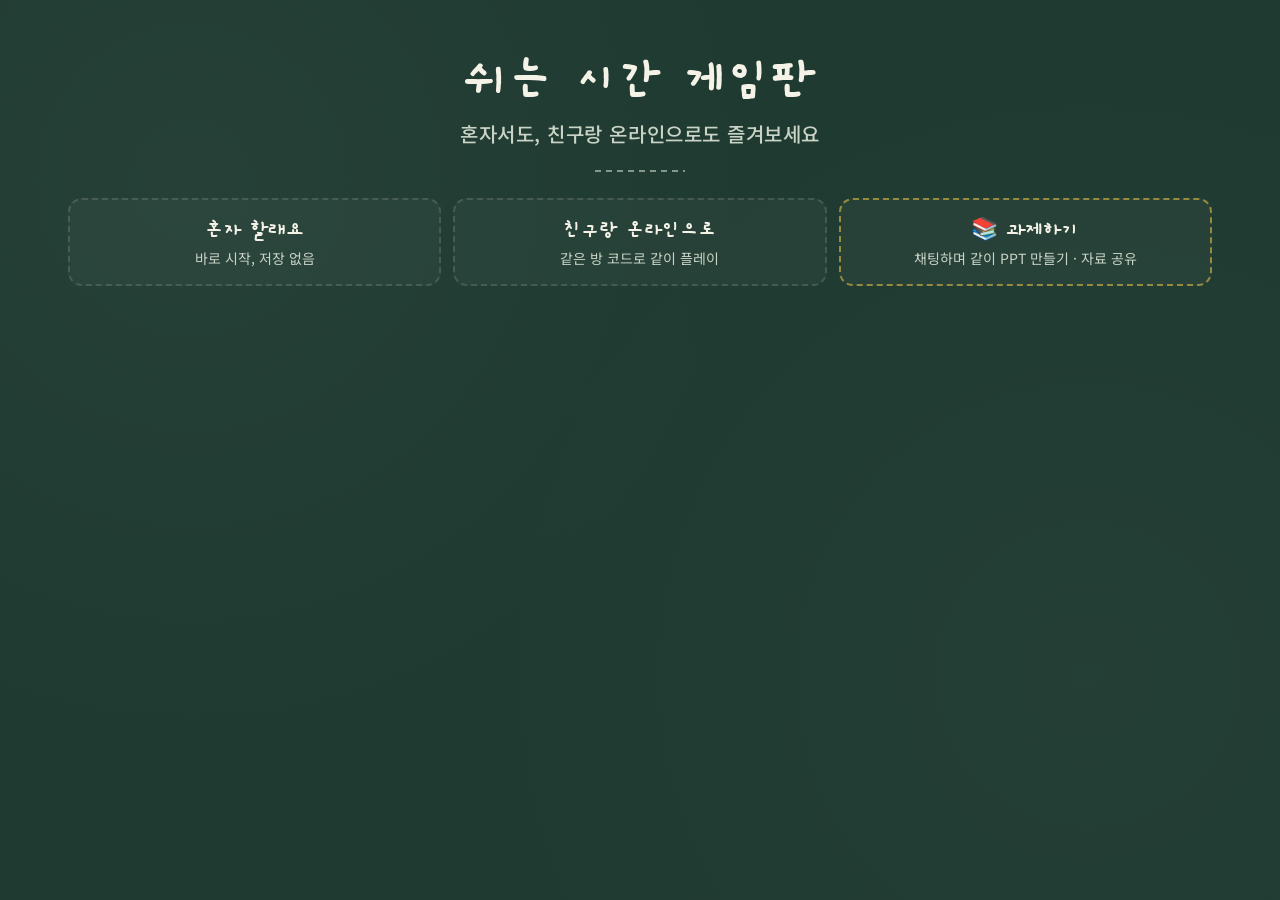
==== index.html @ 4dd1f4b1 "Add files via upload" ====
<!DOCTYPE html>
<html lang="ko">
<head>
<meta charset="UTF-8" />
<meta name="viewport" content="width=device-width, initial-scale=1.0, viewport-fit=cover" />
<meta name="theme-color" content="#1f3a2d" />
<meta name="mobile-web-app-capable" content="yes" />
<meta name="apple-mobile-web-app-capable" content="yes" />
<title>쉬는 시간 게임판 (아이콘 에디션)</title>
<link rel="preconnect" href="https://fonts.googleapis.com" />
<link rel="preconnect" href="https://fonts.gstatic.com" crossorigin />
<link href="https://fonts.googleapis.com/css2?family=Gaegu:wght@400;700&family=Noto+Sans+KR:wght@400;500;700;900&display=swap" rel="stylesheet" />
<link rel="stylesheet" href="css/style.css" />
<script>
// css/style.css나 데이터/게임 스크립트 파일을 못 찾을 때(예: 압축을 통째로 풀지 않고 zip 안에서 바로 index.html만 열었을 때)
// 화면이 새하얀 무스타일로 보이는 문제를 안내하기 위한 안전장치입니다.
window.addEventListener('load', function () {
  // file:// 환경에서는 스타일시트의 cssRules를 직접 읽지 못할 수 있어서(브라우저 보안 정책),
  // 실제로 배경색이 칠해졌는지(= CSS가 적용됐는지)를 컴퓨티드 스타일로 대신 확인합니다.
  var bg = window.getComputedStyle(document.body).backgroundColor;
  var cssOk = bg && bg !== 'rgba(0, 0, 0, 0)' && bg !== 'transparent';
  if (!cssOk) {
    document.body.insertAdjacentHTML('afterbegin',
      '<div style="background:#c0392b;color:#fff;padding:18px;font-size:16px;line-height:1.6;font-family:sans-serif;text-align:center;">' +
      '⚠️ 게임판 파일을 제대로 못 불러왔어요.<br>' +
      '압축파일(zip)을 더블클릭해서 미리보기로 열지 마시고, 먼저 <b>마우스 오른쪽 클릭 → "압축 풀기"(Extract All)</b>로 폴더 전체를 진짜로 풀어주세요.<br>' +
      '그다음 새로 생긴 <b>game-hub 폴더 안의 index.html</b>을 열어야 css/js/data 폴더를 같이 찾을 수 있어요.' +
      '</div>');
  }
}, false);
</script>
</head>
<body>

<div id="home" class="view active">
  <div class="wrap">
    <h1 class="home-title">쉬는 시간 게임판<span>혼자서도, 친구랑 온라인으로도 즐겨보세요</span></h1>
    <div class="chalk-rule"></div>

    <div class="mode-select" id="mode-select">
      <button class="mode-btn" onclick="chooseMode('solo')">혼자 할래요<span>바로 시작, 저장 없음</span></button>
      <button class="mode-btn" onclick="chooseMode('online')">친구랑 온라인으로<span>같은 방 코드로 같이 플레이</span></button>
      <button class="mode-btn mode-hw" onclick="chooseHomeworkMode()">📚 과제하기<span>채팅하며 같이 PPT 만들기 · 자료 공유</span></button>
    </div>
    <button class="mode-back" id="mode-back" style="display:none" onclick="backToModeSelect()">← 모드 다시 고르기</button>

    <div class="id-box" id="online-id-box" style="display:none">
      <div class="id-field">
        <label>닉네임</label>
        <input id="in-name" type="text" placeholder="예: 하준" maxlength="8" />
      </div>
      <div class="id-field">
        <label>방 코드</label>
        <input id="in-room" type="text" placeholder="예: BAM7" maxlength="6" style="text-transform:uppercase" />
      </div>
      <div class="id-field">
        <label>서버 주소</label>
        <input id="in-server" type="text" placeholder="https://내서버.onrender.com" maxlength="200" />
      </div>
    </div>
    <div class="id-status" id="id-status" style="display:none"></div>
    <button class="btn btn-primary" id="btn-join-room" onclick="joinRoom()" style="display:none;margin-bottom:20px;">입장하기</button>
    <div class="lobby-panel" id="lobby-panel" style="display:none;margin-bottom:20px;">
      <div class="host-free-bar" id="host-free-bar" style="display:none"></div>
      <div class="lobby-players" id="lobby-players"></div>
      <div class="lobby-hint" id="lobby-hint" style="margin-top:10px;font-weight:700;"></div>
      <button class="btn btn-primary lobby-hw-btn" id="btn-back-hw" style="display:none" onclick="openHomework()">📚 과제방으로 돌아가기</button>
    </div>

    <div class="card-grid" id="card-grid" style="display:none">
      <!-- 0번: 채널 라운지 - 게임이 아니라 방장이 정해서 다같이 들어가는 게 아니라, 각자 원할 때
           자유롭게 여닫는 채팅 공간이라서 다른 카드들과 다르게 곧장 openChannelLounge()를 호출합니다
           (규칙 안내 화면이나 "다같이 준비 완료" 같은 동시시작 절차를 거치지 않음). -->
      <button class="game-card" id="card-channels" onclick="openChannelLounge()">
        <div class="game-card-top">
          <div class="game-icon">0</div>
          <div class="game-name">채널 라운지</div>
        </div>
        <div class="game-desc" id="desc-channels">디스코드처럼 여러 개의 대화방(채널)을 만들고, 누가 어떤 채널에 들어가있는지 미리 보면서 원하는 채널에 들어가 따로따로 대화할 수 있어요. 아무도 없는 채널은 자동으로 사라져요.</div>
      </button>
      <!-- 온라인 게임들 (혼자하기 모드에서는 숨김 - 혼자하기는 영어 낱말 찾기 전용) -->
      <button class="game-card" id="card-sudoku" onclick="cardClicked('sudoku')">
        <div class="game-card-top">
          <div class="game-icon">1</div>
          <div class="game-name">스도쿠</div>
        </div>
        <div class="game-desc" id="desc-sudoku">난이도를 고르고, 실수 3번 안에 완성해보세요.</div>
      </button>
      <button class="game-card" id="card-bomb" onclick="cardClicked('bomb')">
        <div class="game-card-top">
          <div class="game-icon">2</div>
          <div class="game-name">똥벼락 대탈출</div>
        </div>
        <div class="game-desc" id="desc-bomb">방향키(←/→)나 A/D 키로 캐릭터를 움직여서 하늘에서 떨어지는 똥을 피하세요! 체력 3칸, 초록 아이템은 회복, 해골 아이템은 닿으면 바로 탈락! 시간이 갈수록 더 빠르고 많이 떨어져요.</div>
      </button>
      <button class="game-card" id="card-quiz" onclick="cardClicked('quiz')">
        <div class="game-card-top">
          <div class="game-icon">3</div>
          <div class="game-name">상식 끝판왕</div>
        </div>
        <div class="game-desc" id="desc-quiz">한 라운드 20문제 상식 퀴즈! 시간제한, 보기 셔플 같은 방해 요소도 튀어나와요.</div>
      </button>
      <button class="game-card" id="card-hues" onclick="cardClicked('hues')">
        <div class="game-card-top">
          <div class="game-icon">6</div>
          <div class="game-name">색감과 직감</div>
        </div>
        <div class="game-desc" id="desc-hues">3~10명 온라인 전용! 출제자가 색상판에서 몰래 고른 색을 색 이름 없이 1단어 힌트로 설명하면, 나머지는 차례로 그 색이라고 생각하는 칸에 말을 놓아요. 2단어 추가 힌트 후 한 번 더! 정답 칸 3점, 주변 3x3 칸 2점, 그 바깥 한 줄 1점. 출제자는 3x3 안에 들어온 말 1개당 1점. 모두 한 번씩 출제하면 끝!</div>
      </button>
      <button class="game-card" id="card-tapple" onclick="cardClicked('tapple')">
        <div class="game-card-top">
          <div class="game-icon">7</div>
          <div class="game-name">태플</div>
        </div>
        <div class="game-desc" id="desc-tapple">주제에 맞는 단어를 10초 안에 말하고 첫 글자 버튼을 누르는 스피드 게임!</div>
      </button>
      <button class="game-card" id="card-relay" onclick="cardClicked('relay')">
        <div class="game-card-top">
          <div class="game-icon">9</div>
          <div class="game-name">엉뚱 그림 릴레이</div>
        </div>
      </button>
      <button class="game-card" id="card-bingo" onclick="cardClicked('bingo')">
        <div class="game-card-top">
          <div class="game-icon">10</div>
          <div class="game-name">빙고 대작전</div>
        </div>
      </button>
      <button class="game-card" id="card-tickbomb" onclick="cardClicked('tickbomb')">
        <div class="game-card-top">
          <div class="game-icon">11</div>
          <div class="game-name">폭탄 돌리기</div>
        </div>
      </button>
      <button class="game-card" id="card-dobble" onclick="cardClicked('dobble')">
        <div class="game-card-top">
          <div class="game-icon">12</div>
          <div class="game-name">얼른 버려!</div>
        </div>
      </button>
      <button class="game-card" id="card-catch" onclick="cardClicked('catch')">
        <div class="game-card-top">
          <div class="game-icon">12</div>
          <div class="game-name">캐치마인드</div>
        </div>
      </button>
      <button class="game-card" id="card-wasd" onclick="cardClicked('wasd')">
        <div class="game-card-top">
          <div class="game-icon">12</div>
          <div class="game-name">WASD 대모험</div>
        </div>
      </button>
      <button class="game-card" id="card-yang" onclick="cardClicked('yang')">
        <div class="game-card-top">
          <div class="game-icon">12</div>
          <div class="game-name">양세찬 게임</div>
        </div>
      </button>
      <button class="game-card" id="card-bento" onclick="cardClicked('bento')">
        <div class="game-card-top">
          <div class="game-icon">12</div>
          <div class="game-name">도시락 칼질</div>
        </div>
      </button>
      <button class="game-card" id="card-pizza" onclick="cardClicked('pizza')">
        <div class="game-card-top">
          <div class="game-icon">12</div>
          <div class="game-name">모락모락 피자가게</div>
        </div>
      </button>
      <button class="game-card" id="card-blockpop" onclick="cardClicked('blockpop')">
        <div class="game-card-top">
          <div class="game-icon">12</div>
          <div class="game-name">블록 팡</div>
        </div>
      </button>
      <button class="game-card" id="card-metro" onclick="cardClicked('metro')">
        <div class="game-card-top">
          <div class="game-icon">12</div>
          <div class="game-name">지하철 타이핑</div>
        </div>
      </button>
      <button class="game-card" id="card-land" onclick="cardClicked('land')">
        <div class="game-card-top">
          <div class="game-icon">12</div>
          <div class="game-name">땅따먹기</div>
        </div>
      </button>
      <!-- 혼자하기 전용 -->
      <button class="game-card" id="card-wordsearch" onclick="cardClicked('wordsearch')">
        <div class="game-card-top">
          <div class="game-icon">1</div>
          <div class="game-name">영어 낱말 찾기</div>
        </div>
        <div class="game-desc" id="desc-wordsearch">알파벳이 빼곡한 판에서 숨은 영어 단어를 찾아 쭉 그어보세요! 1단계(8×8)부터 5단계(16×16, 8방향+거꾸로)까지, 단계가 오를수록 단어가 많아지고 숨는 방향도 늘어나요.</div>
      </button>
      <button class="game-card" id="card-stork" onclick="cardClicked('stork')">
        <div class="game-card-top">
          <div class="game-icon">2</div>
          <div class="game-name">비틀비틀 세이렌</div>
        </div>
        <div class="game-desc" id="desc-stork">←/→ 로 균형을 잡으며 세이렌을 최대한 멀리 걷게 해요!</div>
      </button>
      <button class="game-card" id="card-arrows" onclick="cardClicked('arrows')">
        <div class="game-card-top">
          <div class="game-icon">3</div>
          <div class="game-name">화살표 탈출</div>
        </div>
        <div class="game-desc" id="desc-arrows">얽힌 화살표를 순서대로 눌러 판 밖으로 모두 빼내요!</div>
      </button>
      <button class="game-card" id="card-mermaid" onclick="cardClicked('mermaid')">
        <div class="game-card-top">
          <div class="game-icon">4</div>
          <div class="game-name">인어조림 만들기</div>
        </div>
        <div class="game-desc" id="desc-mermaid">인어를 잡아 냄비에 보글보글 인어조림을 만들어요!</div>
      </button>
      <!-- 혼자하기 + 온라인 둘 다 -->
      <button class="game-card" id="card-baby" onclick="cardClicked('baby')">
        <div class="game-card-top">
          <div class="game-icon">8</div>
          <div class="game-name">먼작귀 키우기</div>
        </div>
        <div class="game-desc" id="desc-baby">고른 캐릭터가 구름을 밟고 통통 튀어 하늘 높이 올라가요!</div>
      </button>
      <div class="card-hint">💡 카드를 오른쪽 클릭(휴대폰은 길게 누르기)하면 설명이 나와요</div>
    </div>

    <div class="home-footer" id="home-footer" style="display:none"></div>
  </div>
</div>




<div id="sudoku" class="view">
  <div class="wrap">
    <div class="topbar">
      <button class="back-btn" onclick="goHome()">← 홈으로</button>
      <span class="room-pill" id="sd-room-pill">방</span>
    </div>
    <h2 class="game-heading">스도쿠</h2>
    

    <div id="sd-difficulty-select">
      <div class="cat-vote-hint" id="sd-vote-hint" style="display:none;"></div>
      <div class="diff-grid diff-3">
        <button class="cat-btn diff-btn" data-cat="easy" data-lv="1" onclick="sdDifficultyClick('easy')"><span class="diff-lv">🙂</span><span class="diff-text"><span class="diff-name">쉬움</span><span class="diff-info">빈칸 적음 · 처음이라면</span></span><span class="diff-stars">★☆☆</span></button>
        <button class="cat-btn diff-btn" data-cat="medium" data-lv="3" onclick="sdDifficultyClick('medium')"><span class="diff-lv">🤔</span><span class="diff-text"><span class="diff-name">보통</span><span class="diff-info">적당히 고민되는</span></span><span class="diff-stars">★★☆</span></button>
        <button class="cat-btn diff-btn" data-cat="hard" data-lv="5" onclick="sdDifficultyClick('hard')"><span class="diff-lv">🔥</span><span class="diff-text"><span class="diff-name">어려움</span><span class="diff-info">빈칸 많음 · 고수용</span></span><span class="diff-stars">★★★</span></button>
      </div>
    </div>

    <div id="sd-game-area" style="display:none">
      <div class="sd-stat-row">
        <div class="sd-stat"><span class="sd-stat-label">난이도</span><span class="sd-stat-value" id="sd-diff-pill">보통</span></div>
        <div class="sd-stat"><span class="sd-stat-label">실수</span><span class="sd-stat-value" id="sd-mistakes">0/3</span></div>
        <div class="sd-stat"><span class="sd-stat-label">점수</span><span class="sd-stat-value" id="sd-score">0</span></div>
        <div class="sd-stat"><span class="sd-stat-label">시간</span><span class="sd-stat-value" id="sd-timer">00:00</span></div>
        <button class="sd-pause-btn" id="sd-pause-btn" onclick="toggleSudokuPause()">⏸️</button>
      </div>

      <div class="sd-grid" id="sd-grid">
        <div class="sd-pause-overlay" id="sd-pause-overlay" style="display:none">
          <p>일시정지</p>
          <button class="btn btn-primary" onclick="toggleSudokuPause()">계속하기</button>
        </div>
      </div>

      <div class="sd-msg" id="sd-msg"></div>

      <div class="sd-tool-row">
        <button class="sd-tool-btn" id="sd-undo-btn" onclick="undoSudoku()">
          <span class="sd-tool-icon">↩️</span><span>실행 취소</span>
        </button>
        <button class="sd-tool-btn" onclick="eraseSudokuCell()">
          <span class="sd-tool-icon">🧹</span><span>지우기</span>
        </button>
        <button class="sd-tool-btn" id="sd-memo-btn" onclick="toggleSudokuMemo()">
          <span class="sd-tool-icon">✏️<span class="sd-tool-badge" id="sd-memo-badge">OFF</span></span><span>메모</span>
        </button>
        <button class="sd-tool-btn" id="sd-hint-btn" onclick="useSudokuHint()">
          <span class="sd-tool-icon">💡<span class="sd-tool-badge sd-tool-badge-num" id="sd-hint-badge">3</span></span><span>힌트</span>
        </button>
      </div>

      <div class="sd-numpad" id="sd-numpad">
        <button class="sd-num-btn" onclick="pressSudokuNumber(1)">1</button>
        <button class="sd-num-btn" onclick="pressSudokuNumber(2)">2</button>
        <button class="sd-num-btn" onclick="pressSudokuNumber(3)">3</button>
        <button class="sd-num-btn" onclick="pressSudokuNumber(4)">4</button>
        <button class="sd-num-btn" onclick="pressSudokuNumber(5)">5</button>
        <button class="sd-num-btn" onclick="pressSudokuNumber(6)">6</button>
        <button class="sd-num-btn" onclick="pressSudokuNumber(7)">7</button>
        <button class="sd-num-btn" onclick="pressSudokuNumber(8)">8</button>
        <button class="sd-num-btn" onclick="pressSudokuNumber(9)">9</button>
      </div>

      <div class="btn-row" style="margin-bottom:20px; justify-content:center;">
        <button class="btn btn-ghost" onclick="backToSudokuDifficulty()">← 난이도 다시 고르기</button>
        <button class="btn btn-ghost" onclick="newSudokuGameBtn()">새 게임</button>
      </div>
    </div>
  </div>
</div>

<div id="bomb" class="view">
  <div class="wrap">
    <div class="topbar">
      <button class="back-btn" onclick="goHome()">← 홈으로</button>
      <span class="room-pill" id="bm-room-pill">방</span>
    </div>
    <h2 class="game-heading">똥벼락 대탈출</h2>
    <p class="game-sub">← → 또는 A D로 똥을 피해요!</p>

    <div id="bm-intro">
      <div class="board-box">
        <div class="board-box-title">역대 최고 기록</div>
        <div class="lb-row"><span>최고 생존 점수</span><b id="bm-best-intro">기록 없음</b></div>
      </div>
      <div class="char-pick-title">내 캐릭터 고르기</div>
      <div class="char-pick" id="bm-char-pick"></div>
      <div class="btn-row" style="justify-content:center;">
        <button class="btn btn-primary" onclick="bmBeginGame()">이 캐릭터로 시작하기</button>
      </div>
    </div>

    <div id="bm-game-area" style="display:none">
      <div class="bm-split" id="bm-split">
        <div class="bm-main">
        <div class="bm-stage" id="bm-stage">
          <div class="bm-hud">
            <span>점수 <b id="bm-score-val">0</b></span>
            <span>체력 <b id="bm-hp-val">❤️❤️❤️</b></span>
            <span>최고 <b id="bm-best-val">기록 없음</b></span>
          </div>
          <div class="bm-player" id="bm-player"><img src="" alt="캐릭터" id="bm-player-img" /></div>
          <img class="bm-ufo" id="bm-ufo" src="" alt="" />
          <div class="bm-watch" id="bm-watch" style="display:none"></div>
          <div class="bm-overlay" id="bm-ready-overlay">
            <div style="font-family:'Gaegu',cursive; font-size:22px;">방향키(←/→)나 A/D 를 눌러서<br/>똥을 피해보세요!</div>
          </div>
        </div>
          <div class="bm-touch-row">
        <button class="bm-touch-btn" id="bm-btn-left">◀ 왼쪽</button>
        <button class="bm-touch-btn" id="bm-btn-right">오른쪽 ▶</button>
      </div>
        </div>
        <div class="bm-opponents" id="bm-opponents" style="display:none;"></div>
      </div>
      <div class="bm-my-status" id="bm-my-status" style="display:none;"></div>

    </div>

    <div id="bm-over-area" style="display:none">
      <div class="sd-msg over" id="bm-over-msg"></div>
      <div class="btn-row" style="justify-content:center;">
        <button class="btn btn-primary" onclick="bmBeginGame()">다시 도전</button>
      </div>
    </div>
  </div>
</div>

<div id="quiz" class="view">
  <div class="wrap">
    <div class="topbar">
      <button class="back-btn" onclick="goHome()">← 홈으로</button>
      <span class="room-pill" id="qz-room-pill">방</span>
    </div>
    <h2 class="game-heading">상식 끝판왕</h2>
    

    <div id="qz-intro">
      <div class="board-box">
        <div class="board-box-title">역대 최고 점수</div>
        <div class="lb-row"><span>최고 점수</span><b id="qz-best-intro">0점</b></div>
      </div>
      <div class="btn-row" style="justify-content:center;">
        <button class="btn btn-primary" onclick="qzBeginGame()">시작하기</button>
      </div>
    </div>

    <div id="qz-game-area" style="display:none">
      <div class="sd-stat-row">
        <div class="sd-stat"><span class="sd-stat-label">문제</span><span class="sd-stat-value" id="qz-qidx-val">1/20</span></div>
        <div class="sd-stat" id="qz-score-stat"><span class="sd-stat-label">점수</span><span class="sd-stat-value" id="qz-score-val">0</span></div>
        <div class="sd-stat" id="qz-combo-stat"><span class="sd-stat-label">콤보</span><span class="sd-stat-value" id="qz-combo-val">0</span></div>
      </div>

      <div class="qz-event-banner" id="qz-event-banner"></div>
      <div class="cd-bar" id="qz-cd-bar" style="display:none"><div class="cd-bar-fill" id="qz-cd-fill"></div></div>

      <div class="qz-question" id="qz-question"></div>
      <div class="cat-grid" id="qz-choices"></div>
      <div class="sd-msg" id="qz-msg"></div>
    </div>

    <div id="qz-over-area" style="display:none">
      <div class="sd-msg over" id="qz-over-msg"></div>
      <div class="btn-row" style="justify-content:center;">
        <button class="btn btn-primary" onclick="qzBeginGame()">다시 도전</button>
      </div>
    </div>

    <div class="board-box" id="qz-leaderboard-box" style="display:none;">
      <div class="board-box-title">누적 점수 (먼저 맞힌 횟수)</div>
      <div id="qz-leaderboard"><div class="empty-lb">아직 아무도 맞히지 못했어요.</div></div>
    </div>
  </div>
</div>

<div id="wordsearch" class="view">
  <div class="wrap">
    <div class="topbar">
      <button class="back-btn" onclick="goHome()">← 홈으로</button>
      <span class="room-pill" id="ws-room-pill">혼자 하기</span>
    </div>
    <h2 class="game-heading">영어 낱말 찾기</h2>
    <p class="game-sub">첫 글자부터 끝 글자까지 쭉 끌어요.</p>

    <div id="ws-difficulty-select">
      <div class="diff-grid diff-5">
        <button class="cat-btn diff-btn" data-lv="1" onclick="wsChooseLevel(1)"><span class="diff-lv">1</span><span class="diff-text"><span class="diff-name">왕초보</span><span class="diff-info">8×8 · 8단어<br>가로·세로</span></span><span class="diff-stars">★☆☆☆☆</span></button>
        <button class="cat-btn diff-btn" data-lv="2" onclick="wsChooseLevel(2)"><span class="diff-lv">2</span><span class="diff-text"><span class="diff-name">초보</span><span class="diff-info">10×10 · 12단어<br>+ 대각선</span></span><span class="diff-stars">★★☆☆☆</span></button>
        <button class="cat-btn diff-btn" data-lv="3" onclick="wsChooseLevel(3)"><span class="diff-lv">3</span><span class="diff-text"><span class="diff-name">중수</span><span class="diff-info">12×12 · 17단어<br>+ 거꾸로</span></span><span class="diff-stars">★★★☆☆</span></button>
        <button class="cat-btn diff-btn" data-lv="4" onclick="wsChooseLevel(4)"><span class="diff-lv">4</span><span class="diff-text"><span class="diff-name">고수</span><span class="diff-info">14×14 · 23단어<br>8방향</span></span><span class="diff-stars">★★★★☆</span></button>
        <button class="cat-btn diff-btn" data-lv="5" onclick="wsChooseLevel(5)"><span class="diff-lv">5</span><span class="diff-text"><span class="diff-name">끝판왕</span><span class="diff-info">16×16 · 30단어<br>8방향 · 빽빽</span></span><span class="diff-stars">★★★★★</span></button>
      </div>
    </div>

    <div id="ws-game-area" style="display:none">
      <div class="sd-stat-row ws-stat-row">
        <div class="sd-stat"><span class="sd-stat-label">단계</span><span class="sd-stat-value" id="ws-level-pill">1단계</span></div>
        <div class="sd-stat"><span class="sd-stat-label">찾은 단어</span><span class="sd-stat-value" id="ws-found-val">0/0</span></div>
        <div class="sd-stat"><span class="sd-stat-label">힌트</span><span class="sd-stat-value" id="ws-hint-val">3</span></div>
        <div class="sd-stat"><span class="sd-stat-label">시간</span><span class="sd-stat-value" id="ws-time-val">00:00</span></div>
      </div>
      <div class="ws-layout">
        <div class="ws-board" id="ws-board">
          <svg class="ws-svg" id="ws-svg" preserveAspectRatio="none"></svg>
          <div class="ws-cells" id="ws-cells"></div>
        </div>
        <div class="ws-side">
          <div class="ws-side-head">
            <span>찾을 단어</span>
            <label class="ws-toggle"><input type="checkbox" id="ws-meaning-mode" /> 뜻만 보고 찾기</label>
          </div>
          <div class="ws-words" id="ws-words"></div>
        </div>
      </div>
      <div class="sd-msg" id="ws-msg"></div>
      <div class="btn-row" style="margin-bottom:20px; justify-content:center;">
        <button class="btn btn-ghost" onclick="wsBackToDifficulty()">← 단계 다시 고르기</button>
        <button class="btn btn-ghost" id="ws-hint-btn" onclick="wsUseHint()">💡 힌트</button>
        <button class="btn btn-ghost" onclick="wsNewGameBtn()">새 판</button>
      </div>
    </div>
  </div>
</div>

<div id="hues" class="view">
  <div class="wrap hu-wrap">
    <div class="topbar">
      <button class="back-btn" onclick="goHome()">← 홈으로</button>
      <span class="room-pill" id="hu-room-pill">방</span>
    </div>
    <h2 class="game-heading">색감과 직감</h2>
    <div class="hu-status-row">
      <span class="hu-round-pill" id="hu-round-pill"></span>
      <span class="hu-timer" id="hu-timer"></span>
    </div>

    <div id="hu-error-area" class="hu-phase" style="display:none">
      <div class="sd-msg over" id="hu-error-msg"></div>
    </div>

    <div id="hu-end-area" class="hu-phase" style="display:none">
      <div class="round-summary-title" id="hu-end-banner"></div>
      <div class="board-box"><div class="board-box-title">최종 순위</div><div id="hu-end-rank"></div></div>
      <div class="board-box"><div class="board-box-title">라운드 기록</div><div id="hu-end-history"></div></div>
      <button class="btn btn-primary" id="hu-restart-btn" onclick="huHostRestart()">한 판 더!</button>
    </div>

    <div class="hu-main">
      <div class="hu-board-scroll" id="hu-board-area">
        <div class="hu-board" id="hu-board"></div>
      </div>
      <div class="hu-side">
      <div class="hu-clues" id="hu-clues" style="display:none"></div>

      <div id="hu-pick-area" class="hu-phase" style="display:none">
        <div class="hu-guide" id="hu-pick-title"></div>
        <div class="hu-cards" id="hu-cards"></div>
      </div>

      <div id="hu-clue-area" class="hu-phase" style="display:none">
        <div id="hu-clue-form">
          <div class="hu-guide" id="hu-clue-title"></div>
          <div class="hu-clue-row">
            <input type="text" id="hu-clue-input" maxlength="30" autocomplete="off" onkeydown="if(event.key==='Enter'&&!event.isComposing){event.preventDefault();huSubmitClue();}" oninput="groupHandleTyping()" />
            <button class="btn btn-primary" onclick="huSubmitClue()">힌트 주기</button>
            <button class="btn btn-ghost" id="hu-skip-clue2" onclick="huSkipClue2()">추가 힌트 없이 진행</button>
          </div>
          <div class="pixel-err" id="hu-clue-err"></div>
        </div>
        <div class="hu-guide" id="hu-clue-wait"></div>
      </div>

      <div id="hu-guess-area" class="hu-phase" style="display:none">
        <div class="hu-turn-list" id="hu-turn-list"></div>
        <div class="hu-guide" id="hu-guess-guide"></div>
        <div class="hu-place-row" id="hu-place-row" style="display:none">
          <span class="hu-sel-swatch" id="hu-sel-swatch"></span>
          <span class="hu-sel-coord" id="hu-sel-coord"></span>
          <button class="btn btn-primary" id="hu-place-btn" onclick="huPlaceMarker()">여기 놓기</button>
        </div>
        <div class="pixel-err" id="hu-place-err"></div>
        <button class="btn btn-ghost hu-small-btn" id="hu-host-skip" style="display:none" onclick="huHostSkipTurn()">이 사람 차례 건너뛰기 (방장)</button>
      </div>

      <div id="hu-reveal-area" class="hu-phase" style="display:none">
        <div class="hu-guide hu-reveal-title" id="hu-reveal-title"></div>
        <div class="board-box hu-round-box">
          <div class="board-box-title">이번 라운드 점수</div>
          <div id="hu-round-scores"></div>
        </div>
        <button class="btn btn-primary" id="hu-next-btn" onclick="huHostNextRound()">다음 라운드 →</button>
        <div class="mf-wait-box" id="hu-reveal-wait" style="padding:10px;">방장이 다음 라운드를 시작하면 진행돼요.</div>
      </div>
        <div class="hu-scoreboard-box">
          <div class="board-box-title">점수판</div>
          <div id="hu-scoreboard"></div>
        </div>
      </div>
    </div>
  </div>
</div>

<div id="tapple" class="view">
  <div class="wrap tp-wrap">
    <div class="topbar">
      <button class="back-btn" onclick="goHome()">← 홈으로</button>
      <span class="room-pill" id="tp-room-pill">방</span>
    </div>
    <h2 class="game-heading">태플</h2>

    <div id="tp-error-area" class="tp-phase" style="display:none">
      <div class="sd-msg over" id="tp-error-msg"></div>
    </div>

    <div id="tp-main">
      <div class="tp-topic-card">
        <span class="tp-topic-label">주제</span>
        <span class="tp-topic" id="tp-topic"></span>
        <span class="tp-round" id="tp-round"></span>
      </div>
      <div class="tp-last" id="tp-last" style="display:none">
        <div class="tp-last-label">방금 나온 단어</div>
        <div class="tp-last-word" id="tp-last-word"></div>
        <button class="tp-object-btn" id="tp-object-btn" onclick="tpObject()">
          <span class="tp-object-main">🔔 땡!</span>
          <span class="tp-object-sub">주제랑 안 맞으면 눌러요</span>
        </button>
        <div class="tp-object-bar"><div class="tp-object-fill" id="tp-object-fill"></div></div>
        <div class="tp-object-count" id="tp-object-count"></div>
      </div>
      <div class="tp-layout">
        <div class="tp-left">
          <div class="tp-wheel">
            <div class="tp-wheel-keys" id="tp-wheel-keys"></div>
            <div class="tp-center" id="tp-center"></div>
          </div>
          <div class="tp-input-area" id="tp-input-area" style="display:none">
            <div class="tp-input-row">
              <input type="text" id="tp-word-input" maxlength="20" autocomplete="off" placeholder="주제에 맞는 단어!" />
              <button class="btn btn-primary" onclick="tpSubmitWord()">탁! ✋</button>
            </div>
            <div class="tp-preview" id="tp-preview"></div>
            <div class="pixel-err" id="tp-word-err"></div>
          </div>
          <div class="tp-wait" id="tp-wait"></div>
        </div>
        <div class="tp-right">
          <div class="board-box">
            <div class="board-box-title">플레이어 (● 모은 카드)</div>
            <div id="tp-players"></div>
          </div>
          <div class="board-box">
            <div class="board-box-title">기록</div>
            <div class="tp-log" id="tp-log"></div>
          </div>
        </div>
      </div>
      <div id="tp-roundend-area" class="tp-phase tp-roundend" style="display:none">
        <div class="tp-roundend-msg" id="tp-roundend-msg"></div>
        <button class="btn btn-primary" id="tp-next-btn" onclick="tpHostNextRound()">다음 라운드 →</button>
        <div class="tp-next-wait" id="tp-next-wait"></div>
      </div>
    </div>

    <div id="tp-end-area" class="tp-phase" style="display:none">
      <div class="round-summary-title" id="tp-end-banner"></div>
      <div class="board-box"><div class="board-box-title">최종 순위</div><div id="tp-end-rank"></div></div>
      <button class="btn btn-primary" id="tp-restart-btn" onclick="tpHostRestart()">한 판 더!</button>
    </div>
  </div>
</div>

<div id="baby" class="view">
  <div class="wrap bb-wrap">
    <div class="topbar">
      <button class="back-btn" onclick="goHome()">← 홈으로</button>
      <span class="room-pill" id="bb-room-pill">방</span>
    </div>
    <h2 class="game-heading">먼작귀 키우기</h2>
    <div class="bb-mode-tag" id="bb-mode-tag" style="display:none"></div>
    <div class="bb-layout">
      <div class="bb-stage">
        <canvas id="bb-canvas"></canvas>
        <div class="bb-hud-age"><span class="bb-age-label">AGE</span><span class="bb-age" id="bb-age">00</span><span class="bb-stage-name" id="bb-stage-name">아기</span></div>
        <div class="bb-hud-score" id="bb-score">0000000</div>
        <div class="bb-countdown" id="bb-countdown" style="display:none">3</div>
        <button type="button" class="bb-pause-btn" id="bb-pause-btn" onmousedown="event.preventDefault()" onclick="bbTogglePause(); this.blur();" title="잠깐 멈춤 (스페이스바)">⏸</button>
        <div class="bb-pause" id="bb-pause" style="display:none" onclick="bbResume()"></div>
        <div class="bb-over" id="bb-over" style="display:none"></div>
        <div class="bb-result" id="bb-result" style="display:none"></div>
        <div class="bb-spec-label" id="bb-spec-label" style="display:none"></div>
        <div class="bb-pick" id="bb-pick" style="display:none">
          <div class="bb-pick-title">캐릭터를 골라요!</div>
          <div class="char-pick bb-pick-grid" id="bb-pick-grid"></div>
          <button class="btn btn-primary" id="bb-pick-go">이 친구로 출발!</button>
        </div>
      </div>
      <div class="bb-side" id="bb-side" style="display:none">
        <div class="board-box">
          <div class="board-box-title">친구들 현황 (첫 판 기록)</div>
          <div id="bb-players"></div>
        </div>
        <div class="board-box bb-final" id="bb-final" style="display:none"></div>
      </div>
    </div>
    <p class="bb-help">점프는 자동! 마우스(손가락)나 ←/→ 키로 좌우만 움직여요 · 스페이스바(⏸)로 잠깐 멈춤 · <b>떨어질 때만 탈락</b> <span class="bb-ver">[버전 1110-14]</span></p>
  </div>
</div>

<div id="stork" class="view">
  <div class="wrap sk-wrap">
    <div class="topbar">
      <button class="back-btn" onclick="goHome()">← 홈으로</button>
      <span class="room-pill" id="sk-room-pill">혼자 하기</span>
    </div>
    <h2 class="game-heading">비틀비틀 세이렌</h2>
    <div class="sk-hud">
      <span>거리 <b id="sk-dist">0</b>m</span>
      <span>최고 <b id="sk-best">0</b>m</span>
    </div>
    <div class="sk-stage">
      <canvas id="sk-canvas"></canvas>
      <div class="sk-overlay" id="sk-overlay" style="display:none"></div>
    </div>
    <div class="sk-btn-row">
      <button class="sk-btn" id="sk-btn-left">◀ 왼쪽</button>
      <button class="sk-btn" id="sk-btn-right">오른쪽 ▶</button>
    </div>
    <p class="bb-help">키보드 ←/→ 를 톡톡! · 휴대폰은 아래 버튼이나 화면 왼쪽/오른쪽을 눌러요</p>
  </div>
</div>

<div id="mermaid" class="view">
  <div class="wrap mm-wrap">
    <div class="topbar">
      <button class="back-btn" onclick="goHome()">← 홈으로</button>
      <span class="room-pill" id="mm-room-pill">혼자 하기</span>
    </div>
    <h2 class="game-heading mm-heading">인어조림 만들기</h2>
    <div class="mm-steps" id="mm-steps">
      <span data-s="hunt">① 인어 사냥</span><span data-s="cook">② 재료 넣기</span><span data-s="boil">③ 보글보글</span><span data-s="done">④ 완성</span>
    </div>
    <div class="mm-session" id="mm-session" style="display:none"></div>
    <div class="mm-stage" id="mm-stage"></div>
  </div>
</div>

<div id="arrows" class="view">
  <div class="wrap ar-wrap">
    <div class="topbar">
      <button class="back-btn" onclick="goHome()">← 홈으로</button>
      <span class="room-pill" id="ar-room-pill">혼자 하기</span>
    </div>
    <h2 class="game-heading">화살표 탈출</h2>
    <div id="ar-difficulty-select">
      <p class="game-sub">화살표를 누르면 머리 방향으로 쭉 빠져나가요. 막히면 하트가 줄어요!</p>
      <div class="diff-grid diff-5">
        <button class="cat-btn diff-btn" data-lv="1" onclick="arChooseLevel(1)"><span class="diff-lv">1</span><span class="diff-text"><span class="diff-name">복잡</span><span class="diff-info">11×14 · 꼬불꼬불</span></span><span class="diff-stars">★☆☆☆☆</span></button>
        <button class="cat-btn diff-btn" data-lv="2" onclick="arChooseLevel(2)"><span class="diff-lv">2</span><span class="diff-text"><span class="diff-name">어려움</span><span class="diff-info">13×17</span></span><span class="diff-stars">★★☆☆☆</span></button>
        <button class="cat-btn diff-btn" data-lv="3" onclick="arChooseLevel(3)"><span class="diff-lv">3</span><span class="diff-text"><span class="diff-name">아주 어려움</span><span class="diff-info">15×20</span></span><span class="diff-stars">★★★☆☆</span></button>
        <button class="cat-btn diff-btn" data-lv="4" onclick="arChooseLevel(4)"><span class="diff-lv">4</span><span class="diff-text"><span class="diff-name">지옥</span><span class="diff-info">17×23 · 긴 화살표</span></span><span class="diff-stars">★★★★☆</span></button>
        <button class="cat-btn diff-btn" data-lv="5" onclick="arChooseLevel(5)"><span class="diff-lv">5</span><span class="diff-text"><span class="diff-name">끝판왕</span><span class="diff-info">19×26 · 빽빽!</span></span><span class="diff-stars">★★★★★</span></button>
      </div>
    </div>
    <div id="ar-game-area" style="display:none">
      <div class="ar-top">
        <button class="ar-icon-btn" onclick="startArrowsGame()" title="단계 고르기">◀</button>
        <button class="ar-icon-btn" onclick="arRestart()" title="이 판 처음부터">↻</button>
        <div class="ar-top-mid">
          <div class="ar-level" id="ar-level-label"></div>
          <div class="ar-hearts" id="ar-hearts"></div>
        </div>
        <button class="ar-hint-btn" id="ar-hint-btn" onclick="arUseHint()">💡 힌트 3</button>
      </div>
      <div class="ar-progress"><div class="ar-progress-fill" id="ar-progress-fill"></div></div>
      <div class="ar-count" id="ar-count"></div>
      <div class="ar-board" id="ar-board">
        <svg id="ar-svg" preserveAspectRatio="xMidYMid meet"></svg>
      </div>
      <div class="sd-msg" id="ar-msg"></div>
    </div>
  </div>
</div>

<div id="relay" class="view">
  <div class="wrap rl-wrap">
    <div class="topbar">
      <button class="back-btn" onclick="goHome()">← 홈으로</button>
      <span class="room-pill" id="rl-room-pill">방</span>
    </div>
    <h2 class="game-heading">엉뚱 그림 릴레이</h2>
    <div class="sd-msg over rl-phase" id="rl-error" style="display:none"></div>
    <div class="rl-head rl-phase" id="rl-head" style="display:none">
      <span class="rl-step" id="rl-step"></span>
      <span class="rl-timer" id="rl-timer"></span>
      <span class="rl-progress" id="rl-progress"></span>
    </div>
    <div class="rl-phase" id="rl-text-area" style="display:none">
      <div class="rl-title" id="rl-text-title"></div>
      <div id="rl-received"></div>
      <div class="rl-input-row">
        <input type="text" id="rl-text-input" maxlength="80" autocomplete="off" oninput="groupHandleTyping()" onkeydown="if(event.key==='Enter'&&!event.isComposing){event.preventDefault();rlSubmitText();}" />
        <button class="btn btn-primary" onclick="rlSubmitText()">제출!</button>
      </div>
      <div class="pixel-err" id="rl-err"></div>
    </div>
    <div class="rl-phase" id="rl-draw-area" style="display:none">
      <div class="rl-draw-prompt" id="rl-draw-prompt"></div>
      <canvas id="rl-canvas" width="480" height="360"></canvas>
      <div class="rl-tools">
        <div class="rl-tools-mode" id="rl-tools-mode">
          <span class="rl-cur-color" id="rl-cur-color" title="지금 색"></span>
          <button type="button" class="rl-tool on" data-tool="pen">✏️ 펜</button>
          <button type="button" class="rl-tool" data-tool="fill">🪣 채우기</button>
          <button type="button" class="rl-tool" data-tool="eraser">🧽 지우개</button>
        </div>
        <div class="rl-colors" id="rl-colors"></div>
        <div class="rl-sizes" id="rl-sizes">
          <button type="button" class="rl-size" data-s="3"><i style="width:4px;height:4px"></i></button>
          <button type="button" class="rl-size on" data-s="6"><i style="width:8px;height:8px"></i></button>
          <button type="button" class="rl-size" data-s="14"><i style="width:14px;height:14px"></i></button>
        </div>
        <button type="button" class="btn btn-ghost rl-tool-btn" onclick="rlUndo()" title="Ctrl+Z">↩️ 되돌리기 <small>(Ctrl+Z)</small></button>
        <button type="button" class="btn btn-ghost rl-tool-btn" onclick="rlClearCanvas()">🗑️ 다 지우기</button>
      </div>
      <button class="btn btn-primary rl-submit-draw" onclick="rlSubmitDrawing()">그림 제출!</button>
    </div>
    <div class="rl-phase rl-wait" id="rl-wait" style="display:none">
      <div class="rl-wait-big">✅ 제출 완료!</div>
      <div>다른 친구들이 끝날 때까지 기다려요…</div>
      <button class="btn btn-ghost" onclick="rlEditAgain()">다시 고치기</button>
    </div>
    <div class="rl-phase" id="rl-reveal" style="display:none">
      <div class="rl-album" id="rl-album"></div>
      <button class="btn btn-primary" id="rl-next-btn" onclick="rlHostNext()">다음 장 보기 ▶</button>
      <button class="btn btn-primary" id="rl-restart-btn" onclick="rlHostRestart()">한 판 더!</button>
      <div class="rl-save" id="rl-save" style="display:none">
        <button class="btn btn-ghost" onclick="rlSaveGif()">💾 움짤(GIF)로 저장</button>
        <button class="btn btn-ghost" onclick="rlSaveVideo()">🎬 동영상으로 저장</button>
        <div class="rl-save-msg" id="rl-save-msg"></div>
      </div>
      <div class="rl-reveal-wait" id="rl-reveal-wait"></div>
    </div>
  </div>
</div>

<div id="bingo" class="view">
  <div class="wrap bg-wrap">
    <div class="topbar">
      <button class="back-btn" onclick="goHome()">← 홈으로</button>
      <span class="room-pill" id="bg-room-pill">방</span>
    </div>
    <h2 class="game-heading">빙고 대작전</h2>
    <div class="sd-msg over bg-phase" id="bg-error" style="display:none"></div>
    <div class="bg-topic-card"><small>주제</small><span id="bg-topic"></span></div>
    <div class="bg-phase" id="bg-fill" style="display:none">
      <div class="bg-fill-head"><span id="bg-fill-msg"></span> <b id="bg-fill-timer"></b> <span id="bg-ready-count" class="bg-ready-count"></span></div>
      <div class="bg-fill-grid" id="bg-fill-grid"></div>
      <div class="pixel-err" id="bg-fill-err"></div>
      <div class="btn-row" style="justify-content:center">
        <button class="btn btn-ghost" id="bg-random-btn" onclick="bgRandomFill()">🎲 자동 채우기</button>
        <button class="btn btn-ghost" id="bg-topic-btn" onclick="bgHostChangeTopic()">🔄 주제 바꾸기 (방장)</button>
        <button class="btn btn-primary" id="bg-submit-btn" onclick="bgSubmitBoard()">다 채웠어요!</button>
        <button class="btn btn-ghost" id="bg-unready-btn" onclick="bgUnready()">다시 고치기</button>
      </div>
    </div>
    <div class="bg-phase" id="bg-play" style="display:none">
      <div class="bg-turn" id="bg-turn"></div>
      <div class="bg-last-call" id="bg-last-call"></div>
      <div class="bg-lines" id="bg-lines"></div>
      <div class="bg-board-wrap">
        <div class="bg-board" id="bg-board"></div>
        <div class="bg-pop" id="bg-pop"></div>
      </div>
      <div class="bg-calls" id="bg-calls"></div>
    </div>
    <div class="bg-phase" id="bg-end" style="display:none">
      <div class="round-summary-title" id="bg-end-banner"></div>
      <button class="btn btn-primary" id="bg-restart-btn" onclick="bgHostRestart()">한 판 더!</button>
    </div>
  </div>
</div>

<div id="tickbomb" class="view">
  <div class="wrap tb-wrap">
    <div class="topbar">
      <button class="back-btn" onclick="goHome()">← 홈으로</button>
      <span class="room-pill" id="tb-room-pill">방</span>
    </div>
    <h2 class="game-heading">폭탄 돌리기</h2>
    <div class="sd-msg over tb-phase" id="tb-error" style="display:none"></div>
    <div class="tb-topic-card"><small id="tb-round"></small><span id="tb-topic"></span></div>
    <div class="tb-arena">
      <div class="tb-ring" id="tb-ring"></div>
      <div class="tb-bomb" id="tb-bomb">💣</div>
    </div>
    <div class="tb-phase" id="tb-play" style="display:none">
      <div class="tb-holder-msg" id="tb-holder-msg"></div>
      <div class="tb-input-row" id="tb-input-row">
        <input type="text" id="tb-input" maxlength="20" autocomplete="off" placeholder="주제에 맞는 단어!" />
        <button class="btn btn-primary" onclick="tbSubmit()">넘기기 💣➡️</button>
      </div>
      <div class="pixel-err" id="tb-err"></div>
      <div class="tb-rejected" id="tb-rejected"></div>
      <div class="tb-object-box" id="tb-object-box" style="display:none">
        <span class="tb-last-word" id="tb-last-word"></span>
        <button class="btn tb-object-btn" id="tb-object-btn" onclick="tbObject()">❌ 인정 못 해!</button>
      </div>
      <div class="tb-words" id="tb-words"></div>
    </div>
    <div class="tb-phase tb-boom" id="tb-boom" style="display:none"><div id="tb-boom-msg"></div></div>
    <div class="tb-phase" id="tb-end" style="display:none">
      <div class="round-summary-title" id="tb-end-banner"></div>
      <div class="board-box"><div class="board-box-title">최종 순위 (벌점 적은 순)</div><div id="tb-end-rank"></div></div>
      <button class="btn btn-primary" id="tb-restart-btn" onclick="tbHostRestart()">한 판 더!</button>
    </div>
  </div>
</div>

<div id="dobble" class="view">
  <div class="wrap db-wrap">
    <div class="topbar">
      <button class="back-btn" onclick="goHome()">← 홈으로</button>
      <span class="room-pill" id="db-room-pill">방</span>
    </div>
    <h2 class="game-heading">얼른 버려!</h2>
    <div class="sd-msg over" id="db-error" style="display:none"></div>
    <div class="db-players" id="db-players"></div>
    <div class="db-msg" id="db-msg">내 카드와 가운데 카드에서 <b>똑같은 그림</b>을 찾아 눌러요!</div>
    <div class="db-table" id="db-table">
      <div class="db-slot">
        <div class="db-label">가운데 카드</div>
        <div class="db-card" id="db-center"></div>
      </div>
      <div class="db-slot">
        <div class="db-label">내 카드 · 남은 <b id="db-my-left">0</b>장</div>
        <div class="db-card mine" id="db-mine"></div>
      </div>
      <div class="db-count" id="db-count" style="display:none">3</div>
      <div class="db-flash" id="db-flash"></div>
    </div>
    <div class="db-result board-box" id="db-result" style="display:none">
      <div class="db-result-title" id="db-result-title"></div>
      <div id="db-result-rank"></div>
      <button class="btn btn-primary" id="db-restart" onclick="dbHostRestart()">한 판 더!</button>
    </div>
  </div>
</div>

<div id="catch" class="view">
  <div class="wrap cm-wrap">
    <div class="topbar">
      <button class="back-btn" onclick="goHome()">← 홈으로</button>
      <span class="room-pill" id="cm-room-pill">방</span>
    </div>
    <h2 class="game-heading">캐치마인드</h2>
    <div class="sd-msg over" id="cm-error" style="display:none"></div>
    <div id="cm-main">
      <div class="cm-head">
        <span class="cm-round" id="cm-round"></span>
        <div class="cm-wordbox" id="cm-wordbox"></div>
        <span class="cm-timer" id="cm-timer"></span>
      </div>
      <div class="cm-layout">
        <div class="cm-left">
          <div class="cm-stage">
            <canvas id="cm-canvas" width="640" height="480"></canvas>
            <div class="cm-overlay" id="cm-overlay" style="display:none"></div>
            <div class="cm-choose" id="cm-choose" style="display:none"></div>
          </div>
          <div class="rl-tools cm-tools" id="cm-tools" style="display:none">
            <div class="rl-tools-mode" id="cm-modes">
              <button type="button" class="rl-tool on" data-tool="pen">✏️ 펜</button>
              <button type="button" class="rl-tool" data-tool="fill">🪣 채우기</button>
              <button type="button" class="rl-tool" data-tool="eraser">🧽 지우개</button>
            </div>
            <div class="rl-colors" id="cm-colors"></div>
            <div class="rl-sizes" id="cm-sizes">
              <button type="button" class="rl-size" data-s="3"><i style="width:4px;height:4px"></i></button>
              <button type="button" class="rl-size on" data-s="6"><i style="width:8px;height:8px"></i></button>
              <button type="button" class="rl-size" data-s="14"><i style="width:14px;height:14px"></i></button>
            </div>
            <button type="button" class="btn btn-ghost rl-tool-btn" onclick="cmUndo()">↩️ 되돌리기</button>
            <button type="button" class="btn btn-ghost rl-tool-btn" onclick="cmClearAll()">🗑️ 다 지우기</button>
          </div>
        </div>
        <div class="cm-side">
          <div class="cm-players" id="cm-players"></div>
          <div class="cm-feed" id="cm-feed"></div>
          <div class="cm-input-row">
            <input type="text" id="cm-guess" maxlength="30" autocomplete="off" placeholder="정답을 입력하고 엔터!" onkeydown="if(event.key==='Enter'&&!event.isComposing){event.preventDefault();cmSendGuess();}" />
            <button class="btn btn-primary" id="cm-send" onclick="cmSendGuess()">보내기</button>
          </div>
        </div>
      </div>
    </div>
    <div class="cm-result board-box" id="cm-result" style="display:none">
      <div class="db-result-title" id="cm-result-title"></div>
      <div id="cm-result-rank"></div>
      <button class="btn btn-primary" id="cm-restart" onclick="cmHostRestart()">한 판 더!</button>
    </div>
  </div>
</div>

<div id="wasd" class="view">
  <div class="wrap wd-wrap">
    <div class="topbar">
      <button class="back-btn" onclick="goHome()">← 홈으로</button>
      <span class="room-pill" id="wd-room-pill">방</span>
    </div>
    <h2 class="game-heading">WASD 대모험</h2>
    <div class="sd-msg over" id="wd-error" style="display:none"></div>
    <div id="wd-main">
      <div class="wd-stage">
        <canvas id="wd-canvas"></canvas>
        <div class="wd-hud wd-hud-l">💀 <b id="wd-deaths">0</b></div>
        <div class="wd-hud wd-hud-c">⏱ <b id="wd-time">00:00.00</b></div>
        <div class="wd-hud wd-hud-r">🪙 <b id="wd-coins">0 / 0</b></div>
        <div class="wd-hud wd-hud-s">스테이지 <b id="wd-stage">1 / 6</b></div>
        <div class="wd-result" id="wd-result" style="display:none">
          <div class="wd-result-title">🏆 대모험 성공!</div>
          <div id="wd-result-text"></div>
          <button class="btn btn-primary" id="wd-restart" onclick="wdHostRestart()">다시 도전!</button>
        </div>
      </div>
      <div class="wd-mykeys" id="wd-mykeys"></div>
      <div class="wd-keys" id="wd-keys"></div>
      
    </div>
  </div>
</div>

<div id="yang" class="view">
  <div class="wrap yg-wrap">
    <div class="topbar">
      <button class="back-btn" onclick="goHome()">← 홈으로</button>
      <span class="room-pill" id="yg-room-pill">방</span>
    </div>
    <h2 class="game-heading">양세찬 게임</h2>
    <div class="sd-msg over" id="yg-error" style="display:none"></div>
    <div id="yg-main">
      <div class="yg-topic" id="yg-topic" style="display:none"></div>
      <div class="yg-avatars" id="yg-avatars"></div>
      <div class="yg-topic-pop" id="yg-topic-pop" style="display:none"></div>
      <div class="yg-timebar"><div class="yg-bar" id="yg-bar"></div><span id="yg-bar-num"></span></div>
      <div class="yg-infobar">
        <div class="yg-side">현재<br>라운드<b id="yg-round">-</b></div>
        <div class="yg-info" id="yg-info"></div>
        <div class="yg-side">방 인원<b id="yg-count">-</b></div>
      </div>
      <div class="yg-setup" id="yg-setup" style="display:none">
        <div class="yg-setup-title">어떤 주제로 할까요?</div>
        <div class="yg-cats"><button class="yg-cat" onclick="ygPickCat('animal')">🐶 동물</button><button class="yg-cat" onclick="ygPickCat('food')">🍕 음식</button><button class="yg-cat" onclick="ygPickCat('job')">👩‍⚕️ 직업</button><button class="yg-cat" onclick="ygPickCat('thing')">✏️ 물건</button><button class="yg-cat" onclick="ygPickCat('chara')">🦸 캐릭터</button><button class="yg-cat" onclick="ygPickCat('sport')">⚽ 운동·놀이</button><button class="yg-cat" onclick="ygPickCat('mix')">🎲 다 섞어서</button><button class="yg-cat" onclick="ygPickCat('custom')">✍️ 서로 정해주기</button></div>
      </div>
      <div class="yg-write" id="yg-write" style="display:none">
        <div class="yg-write-title" id="yg-write-title"></div>
        <div class="yg-row">
          <input type="text" id="yg-write-input" maxlength="20" autocomplete="off" placeholder="예: 펭귄, 떡볶이, 피카츄…" onkeydown="if(event.key==='Enter'&&!event.isComposing){event.preventDefault();ygSubmitWrite();}" />
          <button class="btn btn-primary" onclick="ygSubmitWrite()">정하기</button>
        </div>
        <div class="yg-write-msg" id="yg-write-msg"></div>
      </div>
      <div class="yg-board">
        <div class="yg-feed" id="yg-feed"></div>
        <div class="yg-tools" id="yg-q-tools" style="display:none">
          <button class="btn yg-guess-btn" id="yg-guess-btn" onclick="ygSetGuessMode(!YG_GUESS_MODE)">📣 정답 외치기</button>
          <button class="btn btn-ghost" onclick="ygNextTurn()">질문 끝 ▶ 다음 사람</button>
        </div>
        <div class="yg-tools" id="yg-a-tools" style="display:none">
          <button class="btn yg-quick yes" onclick="ygQuick('⭕ 예')">⭕ 예</button>
          <button class="btn yg-quick no" onclick="ygQuick('❌ 아니오')">❌ 아니오</button>
          <button class="btn yg-quick" onclick="ygQuick('🤔 애매해요')">🤔 애매해요</button>
          <button class="btn yg-quick" onclick="ygQuick('🤷 모르겠어요')">🤷 모르겠어요</button>
        </div>
        <div class="yg-inputrow">
          <input type="text" id="yg-input" maxlength="80" autocomplete="off" placeholder="채팅을 입력하세요" onkeydown="if(event.key==='Enter'&&!event.isComposing){event.preventDefault();ygSubmit();}" />
          <button class="yg-send" onclick="ygSubmit()" aria-label="보내기">➤</button>
        </div>
      </div>
      <div class="yg-result board-box" id="yg-result" style="display:none">
        <div class="db-result-title">🏆 결과</div>
        <div id="yg-result-rank"></div>
        <button class="btn btn-primary" id="yg-restart" onclick="ygHostRestart()">한 판 더!</button>
      </div>
    </div>
  </div>
</div>

<div id="tables" class="view">
  <div class="wrap tbl-wrap">
    <div class="topbar">
      <button class="back-btn" onclick="closeTables()">← 홈으로</button>
    </div>
    <h2 class="game-heading">🎮 게임 테이블</h2>
    <p class="game-sub">방 안에서 따로 모여 놀아요. 원하는 게임 테이블을 열거나 참가하세요!</p>
    <div id="tbl-body"></div>
  </div>
</div>
<div class="donate-modal" id="tbl-create"></div>

<div id="bento" class="view">
  <div class="wrap bt-wrap">
    <div class="topbar">
      <button class="back-btn" onclick="goHome()">← 홈으로</button>
      <span class="room-pill" id="bt-room-pill">혼자 하기</span>
    </div>
    <h2 class="game-heading">🍱 도시락 칼질</h2>
    <div id="bt-levels">
      <p class="game-sub">재료를 잘라서 도시락 통을 빈틈없이 채워요 · 모은 별 ⭐ <b id="bt-total">0</b></p>
      <div class="bt-lv-grid" id="bt-lv-grid"></div>
    </div>
    <div id="bt-play" style="display:none">
      <div class="bt-hud"><button class="btn btn-ghost bt-small" onclick="btShowLevels()">☰ 단계</button><span id="bt-lvname"></span><span class="bt-cuts" id="bt-cuts"></span></div>
      <div class="bt-stage">
        <canvas id="bt-canvas"></canvas>
        <div class="bt-toast" id="bt-toast"></div>
        <div class="bt-done" id="bt-done" style="display:none">
          <div class="bt-done-title">도시락 완성!</div>
          <div class="bt-done-stars" id="bt-done-stars"></div>
          <div id="bt-done-msg"></div>
          <div class="bt-done-btns"><button class="btn btn-ghost" onclick="btRestart()">🔄 다시</button><button class="btn btn-primary" id="bt-done-next" onclick="btNext()">다음 단계 ▶</button></div>
        </div>
      </div>
      <div class="bt-tools">
        <span class="bt-howto">✋ 끌면 <b>옮기기</b> · 🔪 톡 누르면(우클릭) <b>자르기</b></span>
        <button class="btn btn-ghost" onclick="btUndo()">↩ 되돌리기</button>
        <button class="btn btn-ghost" onclick="btRestart()">🔄 처음부터</button>
        <button class="btn btn-ghost" onclick="btHint()">💡 힌트</button>
      </div>
    </div>
  </div>
</div>

<div id="pizza" class="view">
  <div class="wrap pz-wrap">
    <div class="topbar">
      <button class="back-btn" onclick="goHome()">← 홈으로</button>
      <span class="room-pill" id="pz-room-pill">혼자 하기</span>
    </div>
    <h2 class="game-heading">🍕 모락모락 피자가게</h2>
    <div class="pz-hud"><span id="pz-day"></span><span id="pz-cust"></span><b id="pz-money"></b><button class="btn btn-ghost bt-small" onclick="pzResetSave()">처음부터</button></div>
    <div class="pz-counter" id="pz-counter"></div>
    <div class="pz-kitchen">
      <div class="pz-tools" id="pz-tools"></div>
      <div class="pz-stage"><canvas id="pz-canvas" width="400" height="400"></canvas><div class="bt-toast" id="pz-toast"></div></div>
      <div class="pz-actions">
        <button class="btn pz-act" onclick="pzBake()">🔥<span>굽기</span></button>
        <button class="btn pz-act" onclick="pzCut()">🔪<span>자르기</span></button>
        <button class="btn pz-act" onclick="pzTrash()">🗑<span>버리기</span></button>
        <button class="btn btn-primary pz-act" onclick="pzServe()">📦<span>드리기</span></button>
      </div>
    </div>
  </div>
</div>

<div id="metro" class="view">
  <div class="wrap mt-wrap">
    <div class="topbar">
      <button class="back-btn" onclick="goHome()">← 홈으로</button>
      <span class="room-pill" id="mt-room-pill">혼자 하기</span>
    </div>
    <h2 class="game-heading">🚇 지하철 타이핑</h2>
    <div id="mt-root"></div>
  </div>
</div>

<div id="blockpop" class="view">
  <div class="wrap bp-wrap">
    <div class="topbar">
      <button class="back-btn" onclick="goHome()">← 홈으로</button>
      <span class="room-pill" id="bp-room-pill">혼자 하기</span>
    </div>
    <h2 class="game-heading">🧱 블록 팡</h2>
    <div class="bp-stage">
      <canvas id="bp-canvas" width="400" height="600"></canvas>
      <div class="bp-over" id="bp-over" style="display:none">
        <div class="bt-done-title">더 놓을 곳이 없어요!</div>
        <div>점수 <b id="bp-over-score">0</b></div>
        <div>👑 최고 <b id="bp-over-best">0</b></div>
        <button class="btn btn-primary" onclick="startBlockPop()">다시 하기</button>
      </div>
    </div>
  </div>
</div>

<div id="land" class="view">
  <div class="wrap ld-wrap">
    <div class="topbar">
      <button class="back-btn" onclick="goHome()">← 홈으로</button>
      <span class="room-pill" id="ld-room-pill">방</span>
    </div>
    <h2 class="game-heading">땅따먹기</h2>
    <div class="sd-msg over" id="ld-msg"></div>
    <div class="ld-layout">
      <div class="ld-stage">
        <canvas id="ld-canvas"></canvas>
        <canvas id="ld-minimap" class="ld-minimap" width="110" height="110"></canvas>
        <div class="ld-time" id="ld-time"></div>
        <div class="ld-toast" id="ld-toast"></div>
        <div class="ld-pick-box" id="ld-pick-box" style="display:none">
          <div class="ld-pick-title">캐릭터를 골라요! <b id="ld-count"></b>초 뒤 시작</div>
          <div class="char-pick ld-pick-grid" id="ld-char-pick"></div>
        </div>
        <div class="ld-result" id="ld-result" style="display:none">
          <div class="round-summary-title" id="ld-result-banner"></div>
          <div class="board-box"><div id="ld-result-rank"></div></div>
          <button class="btn btn-primary" id="ld-restart-btn" onclick="ldHostRestart()">한 판 더!</button>
        </div>
      </div>
      <div class="ld-side">
        <div class="board-box"><div class="board-box-title">땅 순위</div><div id="ld-board"></div></div>
        <div class="ld-pad" id="ld-pad">
          <span></span><button data-d="0,-1">▲</button><span></span>
          <button data-d="-1,0">◀</button><span></span><button data-d="1,0">▶</button>
          <span></span><button data-d="0,1">▼</button><span></span>
        </div>
      </div>
    </div>
    <p class="bb-help">마우스·방향키·WASD로 조종</p>
  </div>
</div>

<div id="homework" class="view">
  <div class="pj-wrap">
    <div class="topbar">
      <button class="back-btn" onclick="closeHomework()">🎮 게임 화면</button>
      <span class="pj-head-title">📚 과제방</span>
      <span class="room-pill" id="hw-room-pill">방</span>
    </div>
    <div class="pj-tabrow">
      <div class="pj-tabs" id="pj-tabs">
        <button data-t="deck" class="on" onclick="pjTab('deck')">🖼 발표 자료</button>
        <button data-t="files" onclick="pjTab('files')">📁 자료실 <span id="pj-files-n"></span></button>
        <button data-t="chat" class="pj-tab-chat" onclick="pjTab('chat')">💬 채팅 <span class="pj-badge" id="pj-chat-badge"></span></button>
      </div>
      <div class="ss-bar" id="hw-ss-bar"></div>
    </div>
    <div class="pj-body">
      <div class="pj-main">
        <!-- 발표 자료 목록 -->
        <section class="pj-pane" id="pj-pane-decks">
          <div class="pj-deck-list" id="pj-deck-list"></div>
          <div class="pj-link-box">
            <div class="pj-link-head">📌 발표 자료 꽂기 <span class="pj-link-sub">미리캔버스 · 캔바 · 구글 슬라이드 공유 링크</span></div>
            <div class="pj-link-row">
              <input type="text" id="pj-ext-url" placeholder="공유 링크 붙여넣기" maxlength="500" />
              <input type="text" id="pj-ext-name" placeholder="이름 (선택)" maxlength="40" />
              <button class="btn btn-primary" onclick="pjAddExternal()">꽂기</button>
            </div>
            <div class="pixel-err" id="pj-ext-err"></div>
            <details class="pj-howto-wrap">
              <summary>링크는 어떻게 가져와요?</summary>
              <ol class="pj-howto">
                <li><a href="https://www.miricanvas.com" target="_blank" rel="noopener noreferrer"><b>미리캔버스 ↗</b></a>에서 한 명이 디자인을 새로 만들어요.</li>
                <li>오른쪽 위 <b>공유</b> → <b>같이 편집할 수 있는 링크</b> 복사</li>
                <li>위 칸에 붙여넣고 <b>꽂기</b>! 친구들은 카드를 눌러 같이 만들어요.</li>
              </ol>
            </details>
          </div>
          <div class="pj-shortcuts">
            <a class="pj-sc" href="https://www.pinterest.co.kr" target="_blank" rel="noopener noreferrer" title="디자인 아이디어 · 예쁜 사진 찾기">
              <span class="pj-sc-ico" style="background:#E60023">📌</span><span class="pj-sc-txt"><b>핀터레스트</b><small>아이디어 찾기</small></span>
            </a>
            <a class="pj-sc" href="https://app.photoroom.com/create" target="_blank" rel="noopener noreferrer" title="사진 배경 지우기 · 사진 꾸미기">
              <span class="pj-sc-ico" style="background:#6C3DF4">✂️</span><span class="pj-sc-txt"><b>포토룸</b><small>배경 지우기</small></span>
            </a>
            <a class="pj-sc" href="https://chatgpt.com" target="_blank" rel="noopener noreferrer" title="자료 조사 · 발표 대본 다듬기">
              <span class="pj-sc-ico" style="background:#10A37F">🤖</span><span class="pj-sc-txt"><b>챗GPT</b><small>자료 조사</small></span>
            </a>
          </div>
        </section>
        <!-- 꽂아둔 외부 디자인(미리캔버스 등) -->
        <section class="pj-pane" id="pj-pane-ext" style="display:none">
          <div class="pj-ed-top">
            <button class="btn btn-ghost" onclick="pjCloseDeck()">← 목록</button>
            <span class="pj-ext-badge" id="pj-ext-badge"></span>
            <span class="pj-ext-title" id="pj-ext-title"></span>
            <span class="hw-spacer"></span>
            <button class="btn btn-ghost" onclick="pjCopyExt()">🔗 링크 복사</button>
            <a class="btn btn-primary" id="pj-ext-open" target="_blank" rel="noopener noreferrer">✏️ 열어서 같이 편집 ↗</a>
          </div>
          <div class="pj-ext-frame-wrap" id="pj-ext-frame-wrap"></div>
          <p class="pj-ext-tip" id="pj-ext-tip"></p>
        </section>
        <!-- 발표 자료 편집 -->
        <section class="pj-pane" id="pj-pane-editor" style="display:none">
          <div class="pj-ed-top">
            <button class="btn btn-ghost" onclick="pjCloseDeck()">← 목록</button>
            <input type="text" class="pj-deck-title" id="pj-deck-title" maxlength="40" />
            <div class="pj-themes" id="pj-themes"></div>
            <span class="hw-spacer"></span>
            <button class="btn btn-ghost" onclick="pjPresent()">▶ 발표하기</button>
            <button class="btn btn-ghost" onclick="pjExportPptx()">⬇ PPT 파일</button>
          </div>
          <div class="pj-ed">
            <div class="pj-thumbs" id="pj-thumbs"></div>
            <div class="pj-stage">
              <div class="pj-lock" id="pj-lock" style="display:none"></div>
              <div class="pj-canvas-wrap"><div class="pj-canvas" id="pj-canvas"></div></div>
              <div class="pj-form" id="pj-form">
                <div class="pj-layouts" id="pj-layouts"></div>
                <input type="text" id="pj-s-title" placeholder="제목" maxlength="80" />
                <textarea id="pj-s-body" rows="4" placeholder="내용 (한 줄에 하나씩 쓰면 글머리표가 돼요)" maxlength="1200"></textarea>
                <div class="pj-img-row">
                  <button class="btn btn-ghost" onclick="document.getElementById('pj-img-input').click()">🖼 사진 올리기</button>
                  <button class="btn btn-ghost" onclick="pjPickFromFiles()">📁 자료실에서 고르기</button>
                  <button class="btn btn-ghost" id="pj-img-remove" onclick="pjRemoveImage()">사진 빼기</button>
                  <input type="file" id="pj-img-input" accept="image/*" style="display:none" />
                  <span class="hw-spacer"></span>
                  <span class="pj-saved" id="pj-saved"></span>
                </div>
                <textarea id="pj-s-note" rows="2" placeholder="발표 메모 (발표할 때 할 말 - 화면엔 안 나와요)" maxlength="600"></textarea>
              </div>
            </div>
          </div>
        </section>
        <!-- 자료실 -->
        <section class="pj-pane" id="pj-pane-files" style="display:none">
          <div class="pj-file-add">
            <button class="btn btn-primary" onclick="document.getElementById('pj-file-up').click()">⬆ 사진·파일 올리기</button>
            <input type="file" id="pj-file-up" multiple style="display:none" />
            <input type="text" id="pj-link-url" placeholder="링크 주소 (https://...)" maxlength="300" />
            <input type="text" id="pj-link-memo" placeholder="설명 (선택)" maxlength="60" />
            <button class="btn btn-ghost" onclick="pjAddLink()">🔗 링크 추가</button>
          </div>
          <div class="pixel-err" id="pj-file-err"></div>
          <div class="pj-file-grid" id="pj-file-grid"></div>
        </section>
      </div>
      <!-- 채팅 (PC에서는 오른쪽에 항상) -->
      <aside class="pj-chat" id="pj-chat">
        <div class="pj-chat-head">💬 채팅 <span class="pj-chat-who" id="pj-chat-who"></span></div>
        <div class="chat-scroll compact pj-messages" id="pj-chat-messages"></div>
        <div class="chat-upload-err" id="pj-upload-err"></div>
        <div class="chat-composer compact">
          <button type="button" class="chat-attach-btn" id="pj-attach-btn" title="사진/파일 올리기">📎</button>
          <input type="file" id="pj-file-input" multiple style="display:none" />
          <textarea id="pj-chat-input" class="chat-textarea" rows="1" placeholder="메시지 입력" maxlength="500" autocomplete="off"></textarea>
          <button type="button" class="btn btn-primary chat-send-btn" onclick="pjSendChat()">전송</button>
        </div>
      </aside>
    </div>
  </div>
</div>

<div id="channels" class="view">
  <div class="wrap">
    <div class="topbar">
      <button class="back-btn" onclick="closeChannelLounge()">← 홈으로</button>
      <span class="room-pill" id="ch-room-pill">방</span>
    </div>
    <h2 class="game-heading">채널 라운지</h2>
    

    <div id="ch-list-area">
      <div class="ch-list" id="ch-list"></div>
      <div class="ch-create-row">
        <input type="text" id="ch-new-name" placeholder="새 채널 이름 (예: 1모둠, 자유수다)" maxlength="20" onkeydown="if(event.key==='Enter')createChannel()" />
        <button class="btn btn-primary" onclick="createChannel()">+ 만들기</button>
      </div>
      <div class="pixel-err" id="ch-create-err"></div>
    </div>

    <div id="ch-inside-area" style="display:none">
      <div class="ch-room">
        <div class="ch-room-head">
          <button class="ch-room-back" onclick="backToChannelList()" title="채널 목록">←</button>
          <div class="ch-room-titlebox">
            <div class="ch-room-title"># <span id="ch-inside-title"></span></div>
            <div class="ch-room-sub" id="ch-inside-members"></div>
          </div>
        </div>
        <div class="ss-bar ss-bar-ch" id="ch-ss-bar"></div>
        <div class="ch-messages chat-scroll" id="ch-messages"></div>
        <div class="chat-upload-err" id="ch-upload-err"></div>
        <div class="chat-composer">
          <button type="button" class="chat-attach-btn" id="ch-attach-btn" title="사진·파일 올리기">📎</button>
          <input type="file" id="ch-file-input" multiple hidden />
          <textarea id="ch-chat-input" class="chat-textarea" rows="1" placeholder="메시지 입력 (Shift+Enter 줄바꿈)" maxlength="500" autocomplete="off" oninput="groupHandleTyping()"></textarea>
          <button type="button" class="chat-send-btn" onclick="chSendMessage()">전송</button>
        </div>
      </div>
      <div class="ch-room-tip">사진·파일은 📎 버튼, 끌어다 놓기, Ctrl+V 붙여넣기로 올릴 수 있어요 (파일은 700KB까지)</div>
    </div>
  </div>
</div>

<!-- 온라인에서 방장이 게임을 고르면, 멤버들도 시작하기 전에 게임 방법을 볼 수 있게 보여주는 화면 -->
<div id="rules-overlay" class="rules-overlay" style="display:none;">
  <div class="rules-box">
    <button class="rules-close" id="rules-close-btn" onclick="closeGameManual()" aria-label="닫기">✕</button>
    <div class="rules-tag" id="rules-tag"></div>
    <div class="rules-title" id="rules-title"></div>
    <div class="rules-text" id="rules-text"></div>
    <div class="rules-nav">
      <button class="rules-arrow" id="rules-prev" onclick="rulesGoPage(-1)" aria-label="이전 쪽">◀</button>
      <div class="rules-dots" id="rules-dots"></div>
      <button class="rules-arrow" id="rules-next" onclick="rulesGoPage(1)" aria-label="다음 쪽">▶</button>
    </div>
    <button class="btn btn-primary" id="rules-ready-btn" onclick="dismissRulesOverlay()">준비 완료!</button>
    <div class="rules-wait-msg" id="rules-wait-msg"></div>
    <button class="btn btn-ghost" id="rules-force-btn" style="display:none;" onclick="rulesForceStart()">바로 시작 (방장)</button>
    <button class="rules-exit" id="rules-exit-btn" onclick="rulesExit()">나가기</button>
  </div>
</div>

<!-- 게임 화면마다 항상 보이는(접히지 않는) 참가자 현황 바 - 오른쪽 위에 누가 있는지, 누가
     입력 중인지 바로 보여서 "같이 하고 있다"는 느낌을 더 직접적으로 줍니다. 채팅 위젯과 달리
     클릭해서 펼칠 필요 없이 항상 떠 있습니다. -->
<div id="game-members-bar" class="game-members-bar" style="display:none;"></div>

<div id="group-widget" class="group-widget" style="display:none;">
  <button class="group-toggle-btn" id="group-toggle-btn" onclick="toggleGroupPanel()">
    💬<span class="group-unread-badge" id="group-unread-badge" style="display:none;">0</span>
  </button>
  <div class="group-panel" id="group-panel" style="display:none;">
    <div class="group-drag-handle" id="group-drag-handle" title="끌어서 옮기기 · 두 번 누르면 원래 자리"><span class="group-grip"></span></div>
    <div class="group-tabs">
      <button class="group-tab active" id="group-tab-chat" onclick="switchGroupTab('chat')">💬 전체</button>
      <button class="group-tab" id="group-tab-table" onclick="switchGroupTab('table')">🎮 테이블</button>
      <button class="group-panel-close" onclick="toggleGroupPanel()">✕</button>
    </div>
    <div id="group-chat-tab">
      <div class="group-chat-messages chat-scroll compact" id="group-chat-messages"></div>
      <div class="chat-upload-err" id="group-upload-err"></div>
      <div class="chat-composer compact">
        <button type="button" class="chat-attach-btn" id="group-attach-btn" title="사진·파일 올리기">📎</button>
        <input type="file" id="group-file-input" multiple hidden />
        <textarea id="group-chat-input" class="chat-textarea" rows="1" placeholder="메시지 입력..." maxlength="500" autocomplete="off"></textarea>
        <button type="button" class="chat-send-btn" onclick="groupSendChat()">전송</button>
      </div>
    </div>
    <div id="group-members-tab" style="display:none;">
      <div class="group-member-list" id="group-member-list"></div>
    </div>
  </div>
</div>

<!-- 데이터 파일: 각 게임에 필요한 데이터(문제/사진 등)를 먼저 불러옵니다 -->
<script src="data/bomb-data.js"></script>
<script src="data/quiz-data.js"></script>
<script src="data/wordsearch-data.js"></script>
<script src="data/baby-chars.js"></script>
<script src="data/baby-age-chars.js"></script>
<script src="data/baby-evolve-sound.js"></script>
<script src="data/baby-pause.js"></script>
<script src="data/siren-char.js"></script>
<script src="data/mermaid-chars.js"></script>

<!-- 게임 로직 파일: 공용 코드(core.js)를 먼저 불러온 뒤 각 게임 코드를 불러옵니다 -->
<script src="data/sounds.js"></script>
<script src="js/core.js"></script>
<script src="js/chat.js"></script>
<script src="js/charpick.js"></script>
<script src="js/sudoku.js"></script>
<script src="js/bomb.js"></script>
<script src="js/quiz.js"></script>
<script src="js/wordsearch.js"></script>
<script src="js/hues.js"></script>
<script src="js/tapple.js"></script>
<script src="js/baby.js"></script>
<script src="js/stork.js"></script>
<script src="js/arrows.js"></script>
<script src="js/mermaid.js"></script>
<script src="js/gif-writer.js"></script>
<script src="js/relay.js"></script>
<script src="js/bingo.js"></script>
<script src="js/tickbomb.js"></script>
<script src="js/land.js"></script>
<script src="js/dobble.js"></script>
<script src="js/catchmind.js"></script>
<script src="data/wasd-chars.js"></script>
<script src="js/wasd.js"></script>
<script src="js/yang.js"></script>
<script src="js/manuals.js"></script>
<script src="js/channels.js"></script>
<script src="js/screenshare.js"></script>
<script src="js/livechat.js"></script>
<script src="js/tables.js"></script>
<script src="data/bento-levels.js"></script>
<script src="js/bento.js"></script>
<script src="js/pizza.js"></script>
<script src="data/block-tiles.js"></script>
<script src="js/blockpop.js"></script>
<script src="js/metro.js"></script>
<script src="js/pptx-writer.js"></script>
<script src="js/homework.js"></script>
</body>
</html>
---- css/style.css ----
*, *::before, *::after { box-sizing: border-box; margin: 0; padding: 0; }
  :root {
    --board: #1F3A31;
    --boardDeep: #16281F;
    --boardLine: rgba(245,243,231,0.14);
    --chalk: #F5F3E7;
    --chalkDim: #C9D3C6;
    --yellow: #F2C744;
    --sky: #6FC3DF;
    --coral: #F2836B;
    --lilac: #B79CE8;
    --leaf: #6FC364;
  }
  body {
    font-family: 'Noto Sans KR', 'Apple SD Gothic Neo', sans-serif;
    background: var(--board);
    background-image:
      radial-gradient(circle at 15% 20%, rgba(255,255,255,0.03) 0, transparent 45%),
      radial-gradient(circle at 85% 75%, rgba(255,255,255,0.025) 0, transparent 50%);
    color: var(--chalk);
    min-height: 100vh;
  }
  .hand { font-family: 'Gaegu', cursive; }
  .view { display: none; }
  .view.active { display: block; }
  .wrap { max-width: min(1180px, 94vw); margin: 0 auto; padding: 36px 18px 70px; text-align: center; }

  /* home */
  .home-title { font-family: 'Gaegu', cursive; font-weight: 700; font-size: 40px; text-align: center; letter-spacing: 0.01em; }
  .home-title span { display: block; font-size: 18px; font-family: 'Noto Sans KR', sans-serif; font-weight: 500; color: var(--chalkDim); margin-top: 6px; }
  .chalk-rule { height: 2px; margin: 22px auto 26px; width: 90px; background: repeating-linear-gradient(90deg, var(--chalkDim) 0 6px, transparent 6px 11px); opacity: 0.6; }

  .id-box { display: flex; gap: 10px; margin-bottom: 30px; flex-wrap: wrap; }
  .id-field { flex: 1; min-width: 130px; }
  .id-field label { display: block; font-size: 15px; color: var(--chalkDim); margin-bottom: 6px; }
  .id-field input { width: 100%; background: transparent; border: none; border-bottom: 2px dashed var(--boardLine); color: var(--chalk); font-size: 18px; font-family: 'Noto Sans KR', sans-serif; padding: 8px 2px; outline: none; }
  .id-field input:focus { border-bottom-color: var(--yellow); }
  .id-field input::placeholder { color: rgba(245,243,231,0.35); }
  .id-status { font-size: 15px; color: var(--chalkDim); text-align: center; margin-bottom: 28px; line-height: 1.6; }
  .id-status b { color: var(--yellow); }

  .card-grid { display: flex; flex-direction: column; gap: 18px; }
  .game-card { position: relative; border: 2px dashed; border-radius: 3px; padding: 20px 20px 18px; cursor: pointer; background: rgba(245,243,231,0.02); font-family: inherit; text-align: left; color: inherit; transition: transform 0.15s ease, background 0.15s ease; }
  .game-card:hover { background: rgba(245,243,231,0.06); }
  .game-card:active { transform: scale(0.98); }
  .game-card:nth-child(1) { border-color: rgba(242,199,68,0.55); transform: rotate(-0.6deg); }
  .game-card:nth-child(2) { border-color: rgba(111,195,223,0.55); transform: rotate(0.5deg); }
  .game-card:nth-child(3) { border-color: rgba(242,131,107,0.55); transform: rotate(-0.4deg); }
  .game-card:nth-child(4) { border-color: rgba(183,156,232,0.55); transform: rotate(0.4deg); }
  .game-card-top { display: flex; align-items: center; gap: 12px; margin-bottom: 8px; }
  .game-icon { font-family: 'Gaegu', cursive; font-size: 25px; font-weight: 700; width: 46px; height: 46px; border-radius: 50%; display: flex; align-items: center; justify-content: center; flex-shrink: 0; border: 2px solid; }
  .game-card:nth-child(1) .game-icon { color: var(--yellow); border-color: var(--yellow); }
  .game-card:nth-child(2) .game-icon { color: var(--sky); border-color: var(--sky); }
  .game-card:nth-child(3) .game-icon { color: var(--coral); border-color: var(--coral); }
  .game-card:nth-child(4) .game-icon { color: var(--lilac); border-color: var(--lilac); }
  .game-name { font-family: 'Gaegu', cursive; font-size: 26px; font-weight: 700; }
  .game-desc { font-size: 16px; color: var(--chalkDim); line-height: 1.6; }
  .home-footer { margin-top: 34px; text-align: center; font-size: 14px; color: var(--chalkDim); line-height: 1.7; }

  /* topbar shared */
  .topbar { display: flex; align-items: center; justify-content: space-between; margin-bottom: 22px; gap: 10px; }
  .back-btn { background: none; border: none; color: var(--chalk); font-size: 17px; font-weight: 500; cursor: pointer; display: flex; align-items: center; gap: 6px; font-family: inherit; padding: 6px 0; }
  .room-pill { font-size: 14px; color: var(--boardDeep); background: var(--chalk); padding: 5px 12px; border-radius: 99px; font-weight: 700; }
  .game-heading { font-family: 'Gaegu', cursive; font-size: 32px; font-weight: 700; margin-bottom: 4px; }
  .game-sub { font-size: 16px; color: var(--chalkDim); margin-bottom: 20px; line-height: 1.6; }

  .btn { font-family: inherit; font-size: 18px; font-weight: 700; border: none; border-radius: 10px; padding: 11px 18px; cursor: pointer; }
  .btn-primary { background: var(--yellow); color: var(--boardDeep); }
  .btn-primary:hover { filter: brightness(1.06); }
  .btn-ghost { background: transparent; border: 1.5px solid var(--boardLine); color: var(--chalk); }
  .btn-ghost:hover { background: rgba(245,243,231,0.06); }
  .btn-row { display: flex; gap: 10px; flex-wrap: wrap; }

  .board-box { background: rgba(0,0,0,0.16); border-radius: 12px; padding: 16px; margin-bottom: 20px; }
  .board-box-title { font-size: 15px; color: var(--chalkDim); margin-bottom: 10px; }
  .lobby-panel { background: rgba(0,0,0,0.16); border-radius: 12px; padding: 16px 18px; }
  .lobby-player { border-bottom: 1px dashed var(--boardLine); }
  .lobby-player:last-child { border-bottom: none; }
  .lb-row { display: flex; justify-content: space-between; font-size: 17px; padding: 6px 2px; border-bottom: 1px dashed var(--boardLine); }
  .lb-row:last-child { border-bottom: none; }
  .lb-name { display: flex; align-items: center; gap: 6px; }
  .lb-score { color: var(--yellow); font-weight: 700; }
  .empty-lb { font-size: 15px; color: var(--chalkDim); }

  /* 공용 순위표(1등/2등/3등) */
  .rank-row { display: flex; align-items: center; gap: 8px; font-size: 15px; padding: 7px 2px; border-bottom: 1px dashed var(--boardLine); text-align: left; }
  .rank-row:last-child { border-bottom: none; }
  .rank-row-me { background: rgba(242,199,68,0.08); border-radius: 6px; }
  .rank-badge { font-family: 'Gaegu', cursive; font-weight: 700; font-size: 15px; min-width: 26px; text-align: center; flex-shrink: 0; }
  .rank-name { font-weight: 700; flex-shrink: 0; }
  .rank-status { color: var(--chalkDim); }
  .lb-name .rank-badge { margin-right: 2px; }

  /* 카테고리/난이도 다수결 투표 */
  .cat-btn { position: relative; }
  .cat-vote-count { position: absolute; top: 6px; right: 8px; font-family: 'Noto Sans KR', sans-serif; font-size: 12px; font-weight: 700; background: rgba(0,0,0,0.35); color: var(--chalk); border-radius: 999px; padding: 2px 8px; }
  .cat-btn.voted { border-color: var(--yellow); background: rgba(242,199,68,0.12); }
  .cat-vote-hint { font-size: 14px; color: var(--chalkDim); margin: -8px 0 16px; text-align: center; }

  .pixel-err { font-size: 15px; color: var(--coral); text-align: center; min-height: 16px; }

  .sync-dot { display: inline-block; width: 6px; height: 6px; border-radius: 50%; background: var(--chalkDim); margin-right: 5px; }
  .sync-dot.live { background: var(--sky); }

  .mode-select { display: flex; gap: 12px; margin-bottom: 26px; }
  .mode-btn { flex: 1; font-family: 'Gaegu', cursive; font-size: 22px; font-weight: 700; padding: 16px 10px; border-radius: 14px; border: 2px dashed var(--boardLine); background: rgba(245,243,231,0.03); color: var(--chalk); cursor: pointer; }
  .mode-btn:hover { background: rgba(245,243,231,0.07); }
  .mode-btn span { display: block; font-family: 'Noto Sans KR', sans-serif; font-size: 14px; font-weight: 400; color: var(--chalkDim); margin-top: 4px; }
  .mode-back { background: none; border: none; color: var(--chalkDim); font-size: 15px; cursor: pointer; font-family: inherit; margin-bottom: 20px; padding: 4px 0; }
  .game-card.disabled { opacity: 0.45; cursor: not-allowed; }
  .game-card.disabled:hover { background: rgba(245,243,231,0.02); }

  .cat-grid { display: grid; grid-template-columns: 1fr 1fr; gap: 12px; margin-bottom: 20px; }
  .cat-btn { font-family: 'Gaegu', cursive; font-size: 23px; font-weight: 700; padding: 24px 10px; border-radius: 14px; border: 2px dashed var(--boardLine); background: rgba(245,243,231,0.03); color: var(--chalk); cursor: pointer; text-align: center; }
  .cat-btn:hover { background: rgba(245,243,231,0.07); }
  .cat-icon { font-size: 36px; display: block; margin-bottom: 6px; }

  .solo-panel { width: 100%; max-width: 280px; text-align: center; }
  .solo-score-row { font-size: 17px; margin-bottom: 10px; }
  .solo-score-row b { color: var(--yellow); }
  .solo-total-row { font-size: 15px; color: var(--chalkDim); margin-top: 10px; }
  .solo-total-row b { color: var(--sky); }
  .round-progress { font-size: 15px; color: var(--chalkDim); margin-bottom: 4px; }
  .round-summary { text-align: center; padding: 30px 10px; }
  .round-summary-title { font-family: 'Gaegu', cursive; font-size: 29px; font-weight: 700; margin-bottom: 14px; }
  .round-summary-score { font-size: 19px; margin-bottom: 22px; }
  .round-summary-score b { color: var(--yellow); font-size: 26px; }

  /* keep functional rows/inputs left-aligned even though .wrap centers text */
  .id-field, .id-field label, .id-field input { text-align: left; }
  .lb-row { text-align: left; }
  .game-card-top { justify-content: center; }
  .btn-row, .id-box, .cat-grid { justify-content: center; }

  /* disabled mode button */
  .mode-btn.disabled { opacity: 0.55; cursor: not-allowed; border-color: rgba(245,243,231,0.2); }
  .mode-btn.disabled:hover { background: rgba(245,243,231,0.03); }
  .soon-badge { color: var(--coral) !important; font-weight: 700; }

  /* sudoku game */
  .sd-stat-row { display: flex; align-items: flex-start; justify-content: space-between; gap: 6px; margin-bottom: 16px; text-align: left; }
  .sd-stat { display: flex; flex-direction: column; gap: 3px; min-width: 0; }
  .sd-stat-label { font-size: 14px; color: var(--chalkDim); }
  .sd-stat-value { font-size: 20px; font-weight: 700; font-family: 'Gaegu', cursive; }
  .sd-pause-btn { background: rgba(245,243,231,0.08); border: none; width: 34px; height: 34px; border-radius: 50%; color: var(--chalk); font-size: 16px; cursor: pointer; flex-shrink: 0; display: flex; align-items: center; justify-content: center; }
  .sd-pause-btn:hover { background: rgba(245,243,231,0.14); }

  .sd-grid { position: relative; display: grid; grid-template-columns: repeat(9, 1fr); gap: 0; width: 100%; max-width: 396px; margin: 0 auto 14px; border: 2px solid var(--chalk); border-radius: 6px; overflow: hidden; background: rgba(245,243,231,0.04); }
  .sd-cell { width: 100%; min-width: 0; aspect-ratio: 1 / 1; display: flex; align-items: center; justify-content: center; font-size: 16px; font-weight: 700; border: 1px solid var(--boardLine); background: transparent; color: var(--chalk); text-align: center; padding: 0; font-family: 'Noto Sans KR', sans-serif; cursor: pointer; transition: background 0.12s ease; font-size: 17px; }
  .sd-given { color: var(--chalkDim); background: rgba(245,243,231,0.05); }
  .sd-peer { background: rgba(111,195,223,0.08); }
  .sd-same-num { background: rgba(242,199,68,0.16); }
  .sd-selected { background: rgba(111,195,223,0.32) !important; }
  .sd-cell.sd-correct { color: var(--sky); }
  .sd-cell.sd-wrong { color: var(--coral); background: rgba(242,131,107,0.22) !important; }
  .sd-border-r { border-right: 2px solid var(--chalk); }
  .sd-border-b { border-bottom: 2px solid var(--chalk); }
  .sd-memo-grid { display: grid; grid-template-columns: repeat(3, 1fr); grid-template-rows: repeat(3, 1fr); width: 100%; height: 100%; }
  .sd-memo-digit { display: flex; align-items: center; justify-content: center; font-size: 8.5px; font-weight: 500; color: var(--chalkDim); }

  .sd-pause-overlay { position: absolute; inset: 0; background: rgba(22,40,31,0.94); border-radius: 6px; display: flex; flex-direction: column; align-items: center; justify-content: center; gap: 16px; z-index: 5; max-width: 396px; margin: 0 auto; }
  .sd-pause-overlay p { font-family: 'Gaegu', cursive; font-size: 26px; font-weight: 700; }

  .sd-msg { text-align: center; font-size: 16px; color: var(--chalkDim); min-height: 18px; margin-bottom: 10px; }
  .sd-msg.win { color: var(--sky); font-weight: 700; }
  .sd-msg.over { color: var(--coral); font-weight: 700; }

  .sd-tool-row { display: flex; justify-content: space-around; gap: 4px; margin-bottom: 18px; max-width: 396px; margin-left: auto; margin-right: auto; }
  .sd-tool-btn { display: flex; flex-direction: column; align-items: center; gap: 4px; background: none; border: none; color: var(--chalkDim); font-family: inherit; font-size: 13px; cursor: pointer; flex: 1; padding: 4px 2px; }
  .sd-tool-btn:hover { color: var(--chalk); }
  .sd-tool-btn:disabled { opacity: 0.35; cursor: not-allowed; }
  .sd-tool-icon { position: relative; font-size: 23px; display: inline-block; }
  .sd-tool-btn.active { color: var(--yellow); }
  .sd-tool-badge { position: absolute; top: -8px; left: 50%; transform: translateX(-50%); font-size: 8.5px; font-weight: 700; background: var(--boardDeep); border: 1px solid var(--boardLine); color: var(--chalkDim); padding: 1px 4px; border-radius: 8px; white-space: nowrap; }
  .sd-tool-badge-num { background: var(--sky); border-color: var(--sky); color: var(--boardDeep); }
  .sd-tool-btn.active .sd-tool-badge { background: var(--yellow); border-color: var(--yellow); color: var(--boardDeep); }

  .sd-numpad { display: grid; grid-template-columns: repeat(9, 1fr); gap: 6px; max-width: 396px; margin: 0 auto 20px; }
  .sd-num-btn { font-family: 'Gaegu', cursive; font-size: 22px; font-weight: 700; background: none; border: none; color: var(--sky); padding: 8px 0; cursor: pointer; border-radius: 8px; }
  .sd-num-btn:hover { background: rgba(111,195,223,0.12); }
  .sd-num-btn:disabled { opacity: 0.3; cursor: not-allowed; }

  /* shared countdown bar */
  .cd-bar { height: 7px; background: rgba(245,243,231,0.08); border-radius: 6px; overflow: hidden; margin-bottom: 16px; }
  .cd-bar-fill { height: 100%; background: var(--yellow); width: 100%; }

  /* 폭탄 피하기 게임 */
  .bm-stage { position: relative; width: 100%; max-width: 460px; aspect-ratio: 4 / 5; margin: 0 auto 14px; border-radius: 14px; overflow: hidden; border: 3px solid var(--boardLine); background-size: cover; background-position: center; touch-action: none; }
  .bm-player { position: absolute; bottom: 10px; width: 64px; height: 64px; transform: translateX(-50%); z-index: 3; filter: drop-shadow(0 3px 3px rgba(0,0,0,0.35)); transition: filter 0.15s; }
  .bm-player img { width: 100%; height: 100%; object-fit: contain; }
  .bm-player.hit { filter: drop-shadow(0 0 10px rgba(242,131,107,0.95)) brightness(1.3); }
  .bm-player.invincible { animation: bmBlink 0.15s steps(1) infinite; }
  @keyframes bmBlink { 0%, 100% { opacity: 1; } 50% { opacity: 0.3; } }
  .bm-bomb { position: absolute; width: 34px; height: 34px; font-size: 30px; line-height: 1; display: flex; align-items: center; justify-content: center; transform: translate(-50%, -50%); z-index: 2; filter: drop-shadow(0 2px 2px rgba(0,0,0,0.35)); }
  .bm-bomb img { width: 100%; height: 100%; object-fit: contain; }
  .bm-item-heal { filter: drop-shadow(0 0 8px rgba(96,201,137,0.95)); }
  .bm-item-danger { filter: drop-shadow(0 0 9px rgba(220,70,70,0.95)); font-size: 32px; }
  .bm-ufo { position: absolute; left: 50%; z-index: 4; pointer-events: none; opacity: 0; transition: opacity 0.25s ease; display: none; }
  .bm-hud { position: absolute; top: 8px; left: 8px; right: 8px; display: flex; justify-content: space-between; font-family: 'Gaegu', cursive; font-size: 18px; font-weight: 700; color: #fff; text-shadow: 0 1px 3px rgba(0,0,0,0.6); z-index: 4; pointer-events: none; }
  .bm-overlay { position: absolute; inset: 0; display: flex; align-items: center; justify-content: center; flex-direction: column; gap: 12px; background: rgba(22,40,31,0.72); z-index: 5; text-align: center; padding: 20px; }
  .bm-touch-row { display: flex; gap: 10px; max-width: 460px; margin: 0 auto; }
  .bm-touch-btn { flex: 1; padding: 16px 0; font-family: 'Gaegu', cursive; font-size: 22px; font-weight: 700; border-radius: 10px; border: 2px solid var(--boardLine); background: rgba(245,243,231,0.06); color: var(--chalk); cursor: pointer; user-select: none; }
  .bm-touch-btn:active { background: rgba(242,199,68,0.22); }
  .bm-split { display: flex; gap: 14px; flex-wrap: wrap; align-items: flex-start; justify-content: center; }
  .bm-opponents { display: flex; gap: 10px; flex-wrap: wrap; justify-content: center; max-width: 300px; }
  .bm-mini-stage { position: relative; width: 110px; height: 175px; border-radius: 10px; overflow: hidden; border: 2px solid var(--boardLine); background-color: rgba(22,40,31,0.55); background-size: cover; background-position: center; }
  .bm-mini-name { position: absolute; top: 4px; left: 0; right: 0; text-align: center; font-size: 11px; font-weight: 700; color: #fff; text-shadow: 0 1px 2px rgba(0,0,0,0.6); z-index: 2; }
  .bm-mini-score { position: absolute; top: 20px; left: 0; right: 0; text-align: center; font-size: 11px; color: #fff; text-shadow: 0 1px 2px rgba(0,0,0,0.6); z-index: 2; }
  .bm-mini-player { position: absolute; bottom: 4px; width: 30px; height: 30px; object-fit: contain; transform: translateX(-50%); filter: drop-shadow(0 2px 2px rgba(0,0,0,0.5)); z-index: 1; }
  .bm-mini-bomb { position: absolute; width: 8px; height: 8px; border-radius: 50%; background: #6b4a2f; transform: translate(-50%, -50%); }
  .bm-mini-status { position: absolute; inset: 0; display: flex; align-items: center; justify-content: center; text-align: center; font-size: 12px; font-weight: 700; color: #fff; background: rgba(0,0,0,0.55); padding: 6px; z-index: 3; }
  .bm-my-status { text-align: center; font-weight: 700; margin-top: 10px; font-family: 'Gaegu', cursive; font-size: 18px; }

  /* quiz game */
  .qz-event-banner { font-family: 'Gaegu', cursive; font-size: 21px; font-weight: 700; padding: 8px 12px; border-radius: 10px; background: rgba(242,131,107,0.16); border: 2px dashed var(--coral); color: var(--coral); margin-bottom: 14px; display: none; }
  .qz-event-banner.show { display: block; }
  .qz-question { font-family: 'Gaegu', cursive; font-size: 27px; font-weight: 700; margin-bottom: 20px; line-height: 1.45; min-height: 60px; }
  .cat-btn.qz-correct { border-color: var(--leaf); background: rgba(111,195,100,0.18); color: var(--leaf); }
  .cat-btn.qz-wrong { border-color: var(--coral); background: rgba(242,131,107,0.18); color: var(--coral); }
  .cat-btn.qz-removed { opacity: 0.25; pointer-events: none; text-decoration: line-through; }
  .cat-btn.qz-disabled { pointer-events: none; opacity: 0.6; }

  /* 채널 라운지(0번) */
  .ch-list { display: flex; flex-direction: column; gap: 10px; margin-bottom: 16px; }
  .ch-row { font-family: inherit; text-align: left; background: rgba(245,243,231,0.04); border: 2px solid var(--boardLine); border-radius: 12px; padding: 12px 14px; color: var(--chalk); cursor: pointer; }
  .ch-row:hover { background: rgba(245,243,231,0.08); }
  .ch-row-top { display: flex; align-items: center; justify-content: space-between; gap: 8px; margin-bottom: 4px; }
  .ch-row-name { font-family: 'Gaegu', cursive; font-size: 19px; font-weight: 700; }
  .ch-row-count { font-size: 12px; color: var(--chalkDim); flex-shrink: 0; }
  .ch-row-members { font-size: 13px; color: var(--chalkDim); }
  .ch-create-row { display: flex; gap: 8px; }
  .ch-create-row input { flex: 1; min-width: 0; background: transparent; border: 2px dashed var(--boardLine); border-radius: 10px; color: var(--chalk); font-size: 15px; padding: 10px 12px; outline: none; font-family: inherit; }
  .ch-create-row input:focus { border-color: var(--coral); }
  .ch-inside-header { display: flex; align-items: center; gap: 12px; margin-bottom: 8px; }
  .ch-inside-title { font-family: 'Gaegu', cursive; font-size: 22px; font-weight: 700; }
  .ch-inside-members { font-size: 13px; color: var(--chalkDim); text-align: left; margin-bottom: 10px; }

  /* 큰 화면(전체화면/TV 등)에서 콘텐츠가 화면을 꽉 채우도록 하는 반응형 레이아웃 */
  @media (min-width: 760px) {
    .wrap { padding-top: 48px; }
    .home-title { font-size: 52px; }
    .home-title span { font-size: 20px; }
    .card-grid { display: grid; grid-template-columns: repeat(auto-fit, minmax(300px, 1fr)); gap: 20px; }
    .game-card { padding: 26px 24px 22px; }
    .game-name { font-size: 29px; }
    .game-desc { font-size: 16px; }
    .game-icon { width: 52px; height: 52px; font-size: 28px; }
    .cat-grid { max-width: 520px; margin-left: auto; margin-right: auto; }
    .sd-grid, .sd-pause-overlay, .sd-tool-row, .sd-numpad { max-width: 480px; }
    .bm-stage, .bm-touch-row { max-width: 560px; }
  }

  @media (min-width: 1100px) {
    .card-grid { grid-template-columns: repeat(3, 1fr); }
  }

  /* 온라인에서 방장이 게임을 고르면, 시작 전에 모두에게 게임 방법을 보여주는 화면 */
  .rules-overlay { position: fixed; inset: 0; background: rgba(10,18,14,0.86); z-index: 60; display: flex; align-items: center; justify-content: center; padding: 24px; }
  .rules-box .btn:disabled { opacity: 0.7; cursor: default; }
  .rules-wait-msg { font-size: 13px; color: var(--chalkDim); margin-top: 10px; min-height: 1em; }
  #rules-force-btn { margin-top: 10px; font-size: 13px; padding: 8px 0; }

  /* ---- 그룹 위젯(방 채팅 + 멤버 현황판): 온라인 모드에서 방에 있는 동안(로비/게임 중 모두) 화면
     오른쪽 가장자리 중간 높이에 작게 떠 있습니다. 화면 아래쪽에는 게임마다 조작 버튼(똥벼락의
     좌우 버튼, 스도쿠 숫자패드 등)이 있고 위쪽에는 뒤로가기/방 코드가 있어서, 그 사이인 세로
     중간 지점에 두면 어떤 게임에서도 조작을 가리지 않습니다. */
  .group-widget { position: fixed; right: 10px; top: 50%; transform: translateY(-50%); z-index: 55; }
  .group-toggle-btn { position: relative; width: 48px; height: 48px; border-radius: 50%; border: 2px solid var(--boardLine); background: var(--boardDeep); color: var(--chalk); font-size: 20px; cursor: pointer; box-shadow: 0 3px 10px rgba(0,0,0,0.4); }
  .group-unread-badge { position: absolute; top: -4px; right: -4px; min-width: 18px; height: 18px; padding: 0 4px; border-radius: 999px; background: var(--coral); color: #fff; font-size: 11px; font-weight: 700; line-height: 18px; text-align: center; }
  .group-panel { position: fixed; right: 62px; top: 50%; transform: translateY(-50%); width: min(86vw, 330px); height: min(72vh, 460px); background: var(--boardDeep); border: 2px solid var(--boardLine); border-radius: 14px; display: flex; flex-direction: column; overflow: hidden; box-shadow: 0 6px 20px rgba(0,0,0,0.5); }
  .group-tabs { display: flex; align-items: center; border-bottom: 1px solid var(--boardLine); flex-shrink: 0; }
  .group-tab { flex: 1; background: none; border: none; color: var(--chalkDim); font-family: 'Gaegu', cursive; font-size: 16px; font-weight: 700; padding: 10px 4px; cursor: pointer; }
  .group-tab.active { color: var(--yellow); border-bottom: 2px solid var(--yellow); }
  .group-panel-close { background: none; border: none; color: var(--chalkDim); font-size: 14px; padding: 10px; cursor: pointer; }
  #group-chat-tab { display: flex; flex-direction: column; flex: 1; min-height: 0; }
  #group-members-tab { flex: 1; overflow-y: auto; padding: 10px; }
  .group-member-row { display: flex; align-items: center; justify-content: space-between; gap: 8px; padding: 7px 4px; font-size: 13px; border-bottom: 1px solid rgba(245,243,231,0.06); }
  .group-typing-hint { color: var(--yellow); font-size: 11px; white-space: nowrap; }
  @media (max-width: 480px) {
    .group-widget { right: 6px; }
    .group-toggle-btn { width: 42px; height: 42px; font-size: 18px; }
    .group-panel { right: 52px; width: min(85vw, 280px); }
  }

  /* ---- 게임창 참가자 현황 바: 채팅 위젯과 달리 접혀있지 않고 항상 떠 있어서, 어떤 게임
     화면에서든 오른쪽 위를 보면 바로 누가 같이 있는지/누가 입력 중인지 알 수 있습니다.
     "같이 하는 느낌"을 위해 클릭 없이 바로 보이는 것이 핵심입니다. */
  .game-members-bar { position: fixed; top: 8px; right: 10px; max-width: 56vw; display: flex; flex-wrap: wrap; gap: 5px; justify-content: flex-end; z-index: 45; pointer-events: none; }
  .gmb-chip { background: rgba(22,40,31,0.88); border: 1px solid var(--boardLine); border-radius: 999px; padding: 3px 9px; font-size: 11px; color: var(--chalk); white-space: nowrap; display: flex; align-items: center; gap: 4px; box-shadow: 0 2px 6px rgba(0,0,0,0.3); }
  .gmb-chip.me { border-color: var(--yellow); }
  .gmb-dot { width: 6px; height: 6px; border-radius: 50%; background: var(--leaf); flex-shrink: 0; }
  .gmb-typing { color: var(--yellow); font-weight: 700; }
  @media (max-width: 480px) {
    .game-members-bar { max-width: 64vw; top: 6px; right: 6px; gap: 4px; }
    .gmb-chip { font-size: 10px; padding: 2px 7px; }
  }

  /* 세로 공간이 좁은 휴대폰 화면에서는 조작 버튼/숫자패드까지 스크롤해야 보이는 문제가 있었습니다.
     화면 높이가 낮을 때는 여백과 게임판 크기를 줄여서, 조작부까지 한 화면 안에 다 보이게 합니다. */
  @media (max-height: 780px) {
    .wrap { padding: 16px 14px 24px; }
    .home-title { font-size: 32px; }
    .topbar { margin-bottom: 12px; }
    .game-heading { font-size: 24px; margin-bottom: 2px; }
    .game-sub { font-size: 14px; margin-bottom: 10px; }
    .bm-stage { width: min(100%, 460px, 56vh); margin-bottom: 8px; }
    .bm-touch-row { margin-top: 6px; }
    .sd-stat-row { margin-bottom: 8px; }
    .sd-grid { width: min(100%, 396px, 40vh); margin: 0 auto 8px; }
    .sd-pause-overlay { max-width: min(100%, 396px, 40vh); }
    .sd-tool-row { margin-bottom: 8px; }
    .sd-numpad { margin: 0 auto 10px; }
  }
  @media (max-height: 650px) {
    .bm-stage { width: min(100%, 460px, 50vh); }
    .sd-grid { width: min(100%, 396px, 34vh); }
    .sd-pause-overlay { max-width: min(100%, 396px, 34vh); }
  }

  /* 마피아 게임 */
  .mf-role-badge { font-family: 'Gaegu', cursive; font-weight: 700; font-size: 34px; text-align: center; margin: 20px 0 8px; }
  .mf-role-desc { font-size: 15px; color: var(--chalkDim); text-align: center; line-height: 1.6; margin-bottom: 14px; }
  .mf-teammates { font-size: 15px; color: var(--coral); font-weight: 700; text-align: center; margin-bottom: 18px; }
  .mf-timer { font-family: 'Gaegu', cursive; font-weight: 700; font-size: 24px; color: var(--yellow); text-align: center; margin-bottom: 14px; }
  .mf-target-grid { display: flex; flex-wrap: wrap; gap: 10px; justify-content: center; margin-bottom: 16px; }
  .mf-wait-box { text-align: center; font-size: 16px; color: var(--chalkDim); padding: 30px 10px; line-height: 1.6; }
  .mf-deathlog-box { margin-top: 18px; }

  /* ---- 공용 채팅(말풍선) : 오른쪽 위젯 + 0번 채널 라운지 ---- */
  .group-widget { touch-action: none; }
  .group-toggle-btn { touch-action: none; cursor: grab; }
  .group-toggle-btn.dragging { cursor: grabbing; transform: scale(1.08); box-shadow: 0 8px 22px rgba(0,0,0,0.55); }
  .group-drag-handle { flex-shrink: 0; height: 16px; display: flex; align-items: center; justify-content: center; cursor: grab; touch-action: none; background: rgba(245,243,231,0.04); }
  .group-drag-handle.dragging { cursor: grabbing; background: rgba(242,199,68,0.14); }
  .group-grip { width: 38px; height: 4px; border-radius: 99px; background: rgba(245,243,231,0.35); }
  .group-drag-handle:hover .group-grip { background: var(--yellow); }

  .chat-scroll { flex: 1; min-height: 0; overflow-y: auto; padding: 14px 12px 10px; display: flex; flex-direction: column; gap: 2px; text-align: left; background: rgba(0,0,0,0.14); scroll-behavior: auto; }
  .chat-scroll.drop-hover { outline: 2px dashed var(--yellow); outline-offset: -6px; background: rgba(242,199,68,0.08); }
  .chat-scroll::-webkit-scrollbar { width: 6px; }
  .chat-scroll::-webkit-scrollbar-thumb { background: rgba(245,243,231,0.18); border-radius: 99px; }
  .cmsg-empty { margin: auto; color: var(--chalkDim); font-size: 14px; text-align: center; padding: 20px; }
  .cmsg-day { display: flex; justify-content: center; margin: 10px 0 8px; }
  .cmsg-day span { font-size: 11px; color: var(--chalkDim); background: rgba(0,0,0,0.28); padding: 3px 12px; border-radius: 99px; }
  .cmsg { display: flex; align-items: flex-start; gap: 8px; margin-top: 10px; max-width: 100%; }
  .cmsg.cont { margin-top: 3px; }
  .cmsg.mine { justify-content: flex-end; }
  .cmsg-avatar { width: 36px; height: 36px; border-radius: 14px; flex-shrink: 0; display: flex; align-items: center; justify-content: center; font-weight: 900; font-size: 15px; color: #16281F; }
  .cmsg-avatar.ghost { visibility: hidden; height: 0; }
  .cmsg-body { min-width: 0; max-width: calc(100% - 44px); display: flex; flex-direction: column; align-items: flex-start; }
  .cmsg-name { font-size: 12px; color: var(--chalkDim); margin: 0 0 4px 2px; font-weight: 700; }
  .cmsg-line { display: flex; align-items: flex-end; gap: 5px; max-width: 100%; }
  .cmsg.mine .cmsg-line { max-width: 82%; }
  .cmsg-bubble { font-size: 14px; line-height: 1.5; padding: 8px 12px; border-radius: 4px 16px 16px 16px; background: #F5F3E7; color: #1d2a24; white-space: pre-wrap; word-break: break-word; overflow-wrap: anywhere; min-width: 0; box-shadow: 0 1px 2px rgba(0,0,0,0.18); }
  .cmsg.cont .cmsg-bubble { border-radius: 16px; }
  .cmsg.mine .cmsg-bubble { background: var(--yellow); color: #2a2205; border-radius: 16px 4px 16px 16px; }
  .cmsg.mine.cont .cmsg-bubble { border-radius: 16px; }
  .cmsg-bubble.media { padding: 4px; background: rgba(245,243,231,0.92); }
  .cmsg.mine .cmsg-bubble.media { background: rgba(242,199,68,0.9); }
  .cmsg-time { font-size: 10px; color: rgba(245,243,231,0.55); white-space: nowrap; flex-shrink: 0; padding-bottom: 2px; }
  .cmsg-link { color: #1a5fb4; text-decoration: underline; word-break: break-all; }
  .cmsg.mine .cmsg-link { color: #6b3a00; }
  .cmsg-img { width: 220px; max-width: 100%; min-height: 60px; border-radius: 12px; overflow: hidden; display: flex; align-items: center; justify-content: center; background: rgba(0,0,0,0.08); }
  .cmsg-img img { display: block; width: 100%; height: auto; max-height: 280px; object-fit: cover; cursor: zoom-in; }
  .cmsg-img-loading { font-size: 12px; color: #4a5650; padding: 18px 10px; }
  .cmsg-file { display: flex; align-items: center; gap: 10px; padding: 8px 12px 8px 8px; background: transparent; border: none; cursor: pointer; text-align: left; font-family: inherit; color: #1d2a24; max-width: 240px; }
  .cmsg-file:hover .cmsg-file-name { text-decoration: underline; }
  .cmsg-file-icon { width: 40px; height: 40px; border-radius: 10px; background: rgba(22,40,31,0.12); display: flex; align-items: center; justify-content: center; font-size: 22px; flex-shrink: 0; }
  .cmsg-file-meta { display: flex; flex-direction: column; min-width: 0; }
  .cmsg-file-name { font-size: 13px; font-weight: 700; overflow: hidden; text-overflow: ellipsis; white-space: nowrap; }
  .cmsg-file-size { font-size: 11px; opacity: 0.7; }
  .cmsg-pending { font-size: 13px; opacity: 0.8; padding: 4px 6px; }

  .chat-composer { display: flex; align-items: center; gap: 6px; padding: 8px; border-top: 1px solid var(--boardLine); background: var(--boardDeep); flex-shrink: 0; }
  .chat-composer input[type="text"], .chat-composer textarea { flex: 1; min-width: 0; background: rgba(245,243,231,0.06); border: 1.5px solid var(--boardLine); border-radius: 999px; color: var(--chalk); font-size: 15px; padding: 10px 14px; outline: none; font-family: inherit; }
  .chat-composer input[type="text"]:focus, .chat-composer textarea:focus { border-color: var(--yellow); }
  .chat-attach-btn { width: 40px; height: 40px; border-radius: 50%; border: 1.5px solid var(--boardLine); background: transparent; color: var(--chalk); font-size: 18px; cursor: pointer; flex-shrink: 0; }
  .chat-attach-btn:hover { background: rgba(245,243,231,0.08); }
  .chat-send-btn { height: 40px; padding: 0 16px; border-radius: 999px; border: none; background: var(--yellow); color: var(--boardDeep); font-family: inherit; font-weight: 900; font-size: 14px; cursor: pointer; flex-shrink: 0; }
  .chat-composer.compact { padding: 6px; gap: 5px; }
  .chat-composer.compact input[type="text"], .chat-composer.compact textarea { font-size: 13px; padding: 8px 11px; }
  .chat-composer.compact .chat-attach-btn { width: 34px; height: 34px; font-size: 15px; }
  .chat-composer.compact .chat-send-btn { height: 34px; padding: 0 12px; font-size: 13px; }
  .chat-upload-err { font-size: 12px; color: var(--coral); padding: 0 10px; text-align: left; background: var(--boardDeep); }
  .chat-upload-err:empty { display: none; }
  .chat-upload-err:not(:empty) { padding: 6px 10px; }

  .chat-scroll.compact { padding: 10px 8px 8px; }
  .chat-scroll.compact .cmsg-avatar { width: 28px; height: 28px; border-radius: 10px; font-size: 12px; }
  .chat-scroll.compact .cmsg-body { max-width: calc(100% - 36px); }
  .chat-scroll.compact .cmsg-bubble { font-size: 13px; padding: 6px 10px; }
  .chat-scroll.compact .cmsg-img { width: 170px; }
  .chat-scroll.compact .cmsg-file { max-width: 190px; }

  .ch-room { display: flex; flex-direction: column; height: min(68vh, 620px); min-height: 360px; border: 2px solid var(--boardLine); border-radius: 16px; overflow: hidden; background: var(--boardDeep); box-shadow: 0 8px 26px rgba(0,0,0,0.3); max-width: 760px; margin: 0 auto; }
  .ch-room-head { display: flex; align-items: center; gap: 10px; padding: 10px 12px; border-bottom: 1px solid var(--boardLine); flex-shrink: 0; text-align: left; }
  .ch-room-back { width: 36px; height: 36px; border-radius: 50%; border: none; background: rgba(245,243,231,0.08); color: var(--chalk); font-size: 18px; cursor: pointer; flex-shrink: 0; }
  .ch-room-back:hover { background: rgba(245,243,231,0.15); }
  .ch-room-titlebox { min-width: 0; }
  .ch-room-title { font-family: 'Gaegu', cursive; font-size: 22px; font-weight: 700; line-height: 1.1; overflow: hidden; text-overflow: ellipsis; white-space: nowrap; }
  .ch-room-sub { font-size: 12px; color: var(--chalkDim); overflow: hidden; text-overflow: ellipsis; white-space: nowrap; }
  .ch-room-tip { font-size: 12px; color: var(--chalkDim); margin-top: 8px; }
  @media (max-height: 780px) { .ch-room { height: calc(100vh - 190px); min-height: 300px; } }

  .chat-lightbox { position: fixed; inset: 0; z-index: 90; background: rgba(5,10,8,0.9); display: none; flex-direction: column; align-items: center; justify-content: center; gap: 12px; padding: 20px; }
  .chat-lightbox img { max-width: 100%; max-height: calc(100vh - 110px); border-radius: 10px; }
  .chat-lightbox-bar { display: flex; align-items: center; gap: 12px; color: var(--chalk); font-size: 14px; }

  /* 카드 색(5번째 이후 카드) */
  #card-mafia { border-color: rgba(242,131,107,0.55); transform: rotate(-0.3deg); }
  #card-mafia .game-icon { color: var(--coral); border-color: var(--coral); }
  #card-werewolf { border-color: rgba(183,156,232,0.55); transform: rotate(0.4deg); }
  #card-werewolf .game-icon { color: var(--lilac); border-color: var(--lilac); }
  #card-hues { border-color: rgba(111,195,100,0.6); transform: rotate(-0.5deg); }
  #card-hues .game-icon { color: var(--leaf); border-color: var(--leaf); background: conic-gradient(from 0deg, rgba(242,131,107,0.25), rgba(242,199,68,0.25), rgba(111,195,100,0.25), rgba(111,195,223,0.25), rgba(183,156,232,0.25), rgba(242,131,107,0.25)); }
  #card-wordsearch { border-color: rgba(242,199,68,0.6); transform: rotate(-0.6deg); }
  #card-wordsearch .game-icon { color: var(--yellow); border-color: var(--yellow); }

  /* ---- 공용 난이도 선택(스도쿠 / 영어 낱말 찾기 모두 같은 모양·정렬) ---- */
  .diff-grid { display: grid; grid-template-columns: repeat(var(--n, 3), minmax(0, 1fr)); gap: 12px; max-width: 760px; margin: 0 auto 20px; }
  .diff-3 { --n: 3; max-width: 600px; }
  .diff-5 { --n: 5; }
  .diff-btn { --lvc: var(--sky); display: flex; flex-direction: column; align-items: center; justify-content: flex-start; gap: 8px; padding: 20px 8px 16px; min-height: 172px; }
  .diff-btn[data-lv="1"] { --lvc: var(--leaf); }
  .diff-btn[data-lv="2"] { --lvc: var(--sky); }
  .diff-btn[data-lv="3"] { --lvc: var(--yellow); }
  .diff-btn[data-lv="4"] { --lvc: var(--coral); }
  .diff-btn[data-lv="5"] { --lvc: var(--lilac); }
  .diff-btn:hover { border-color: var(--lvc); }
  .diff-lv { width: 50px; height: 50px; border-radius: 50%; border: 2px solid var(--lvc); color: var(--lvc); display: flex; align-items: center; justify-content: center; font-size: 26px; line-height: 1; flex-shrink: 0; }
  .diff-text { display: flex; flex-direction: column; align-items: center; gap: 4px; }
  .diff-name { font-size: 23px; line-height: 1.1; }
  .diff-info { font-family: 'Noto Sans KR', sans-serif; font-size: 12px; font-weight: 400; color: var(--chalkDim); line-height: 1.4; }
  .diff-stars { font-family: 'Noto Sans KR', sans-serif; font-size: 13px; letter-spacing: 1px; color: var(--lvc); margin-top: auto; }
  @media (max-width: 620px) {
    .diff-grid, .diff-3, .diff-5 { grid-template-columns: 1fr; gap: 8px; max-width: 440px; }
    .diff-btn { flex-direction: row; min-height: 0; padding: 12px 16px; gap: 14px; text-align: left; }
    .diff-lv { width: 42px; height: 42px; font-size: 21px; }
    .diff-text { align-items: flex-start; flex: 1; min-width: 0; gap: 2px; }
    .diff-name { font-size: 21px; }
    .diff-stars { margin-top: 0; }
    .diff-btn .cat-vote-count { top: -9px; right: 10px; }
  }

  /* ---- 영어 낱말 찾기 ---- */
  .ws-stat-row { max-width: 640px; margin-left: auto; margin-right: auto; }
  .ws-layout { display: flex; gap: 20px; align-items: flex-start; justify-content: center; margin: 0 auto 12px; max-width: 980px; }
  .ws-board { --ws-n: 8; position: relative; width: min(100%, 620px, 66vh); flex-shrink: 0; aspect-ratio: 1 / 1; border: 2px solid var(--chalk); border-radius: 10px; background: rgba(245,243,231,0.05); overflow: hidden; user-select: none; -webkit-user-select: none; }
  .ws-svg { position: absolute; inset: 0; width: 100%; height: 100%; pointer-events: none; z-index: 1; }
  .ws-svg line { opacity: 0.5; }
  .ws-svg .ws-sel-line { opacity: 1; }
  .ws-cells { position: absolute; inset: 0; display: grid; grid-template-columns: repeat(var(--ws-n), 1fr); grid-template-rows: repeat(var(--ws-n), 1fr); z-index: 2; touch-action: none; cursor: pointer; }
  .ws-cell { display: flex; align-items: center; justify-content: center; font-family: 'Noto Sans KR', sans-serif; font-weight: 900; color: var(--chalk); font-size: calc(min(100vw - 40px, 620px, 66vh) / var(--ws-n) * 0.5); line-height: 1; border-right: 1px solid rgba(245,243,231,0.05); border-bottom: 1px solid rgba(245,243,231,0.05); }
  .ws-cell.ws-hint { animation: wsHint 0.5s ease-in-out 5; border-radius: 50%; }
  @keyframes wsHint { 0%,100% { background: transparent; } 50% { background: rgba(242,199,68,0.7); color: var(--boardDeep); } }
  .ws-board.ws-shake { animation: wsShake 0.3s; }
  @keyframes wsShake { 0%,100% { transform: translateX(0); } 25% { transform: translateX(-5px); } 75% { transform: translateX(5px); } }
  .ws-side { flex: 1; min-width: 0; max-width: 340px; text-align: left; background: rgba(0,0,0,0.16); border-radius: 12px; padding: 12px; }
  .ws-side-head { display: flex; align-items: center; justify-content: space-between; gap: 8px; font-size: 14px; color: var(--chalkDim); margin-bottom: 10px; font-weight: 700; }
  .ws-toggle { font-weight: 400; font-size: 12px; display: flex; align-items: center; gap: 4px; cursor: pointer; }
  .ws-words { display: grid; grid-template-columns: repeat(2, minmax(0, 1fr)); gap: 6px; }
  .ws-word { padding: 5px 8px; border-radius: 8px; background: rgba(245,243,231,0.05); border-left: 3px solid transparent; display: flex; flex-direction: column; min-width: 0; }
  .ws-en { font-weight: 900; font-size: 13px; letter-spacing: 0.04em; overflow-wrap: anywhere; }
  .ws-words.meaning-mode .ws-word:not(.found) .ws-en { letter-spacing: 0; font-weight: 700; }
  .ws-len { font-size: 11px; color: var(--chalkDim); font-weight: 400; }
  .ws-mean { font-size: 11px; color: var(--chalkDim); }
  .ws-word.found { border-left-color: var(--wc); background: rgba(245,243,231,0.02); }
  .ws-word.found .ws-en { text-decoration: line-through; text-decoration-thickness: 2px; text-decoration-color: var(--wc); color: var(--wc); }
  .ws-next-btn { margin-top: 10px; }
  @media (max-width: 860px) {
    .ws-layout { flex-direction: column; align-items: center; }
    .ws-board { width: min(100%, 560px, 62vh); }
    .ws-side { max-width: 560px; width: 100%; }
    .ws-words { grid-template-columns: repeat(auto-fill, minmax(118px, 1fr)); }
    .ws-cell { font-size: calc(min(100vw - 36px, 560px, 62vh) / var(--ws-n) * 0.5); }
  }

  /* ---- 색감과 직감 ---- */
  .hu-wrap { max-width: min(1280px, 98vw); }
  .hu-status-row { display: flex; justify-content: center; align-items: center; gap: 10px; margin-bottom: 10px; flex-wrap: wrap; }
  .hu-round-pill { font-size: 14px; background: rgba(0,0,0,0.22); padding: 5px 12px; border-radius: 99px; color: var(--chalkDim); }
  .hu-timer { font-family: 'Gaegu', cursive; font-weight: 700; font-size: 22px; color: var(--yellow); min-width: 60px; }
  .hu-clues { display: flex; justify-content: center; gap: 10px; flex-wrap: wrap; margin-bottom: 12px; }
  .hu-clue { display: inline-flex; align-items: baseline; gap: 8px; background: var(--chalk); color: var(--boardDeep); font-family: 'Gaegu', cursive; font-size: 28px; font-weight: 700; padding: 4px 18px 6px; border-radius: 12px; box-shadow: 0 3px 0 rgba(0,0,0,0.25); }
  .hu-clue small { font-family: 'Noto Sans KR', sans-serif; font-size: 11px; font-weight: 700; color: #5a6a60; }
  .hu-guide { font-size: 16px; line-height: 1.6; margin-bottom: 10px; }
  .hu-guide b { color: var(--yellow); }
  .hu-cards { display: flex; justify-content: center; gap: 12px; flex-wrap: wrap; margin-bottom: 14px; }
  .hu-card { width: 120px; border: 2px solid var(--boardLine); border-radius: 14px; background: var(--chalk); padding: 8px; cursor: pointer; display: flex; flex-direction: column; align-items: center; gap: 6px; font-family: inherit; transition: transform 0.12s; }
  .hu-card:hover { transform: translateY(-3px); border-color: var(--yellow); }
  .hu-card-swatch { width: 100%; aspect-ratio: 1 / 1; border-radius: 9px; }
  .hu-card-coord { font-weight: 900; color: var(--boardDeep); font-size: 16px; }
  .hu-clue-row { display: flex; justify-content: center; gap: 8px; flex-wrap: wrap; margin-bottom: 6px; }
  .hu-clue-row input { width: min(260px, 70vw); background: rgba(245,243,231,0.07); border: 2px solid var(--boardLine); border-radius: 10px; color: var(--chalk); font-size: 18px; padding: 9px 12px; outline: none; font-family: inherit; }
  .hu-clue-row input:focus { border-color: var(--yellow); }
  .hu-mini-swatch { display: inline-block; width: 18px; height: 18px; border-radius: 5px; vertical-align: -3px; border: 1.5px solid rgba(245,243,231,0.6); }
  .hu-mini-swatch.big { width: 26px; height: 26px; vertical-align: -6px; }
  .hu-turn-list { display: flex; justify-content: center; align-items: center; flex-wrap: wrap; gap: 4px; margin-bottom: 8px; }
  .hu-turn-chip { font-size: 12px; padding: 3px 9px; border-radius: 99px; border: 1.5px solid var(--mc); color: var(--chalk); opacity: 0.75; }
  .hu-turn-chip.done { opacity: 0.35; text-decoration: line-through; }
  .hu-turn-chip.now { opacity: 1; background: var(--mc); color: var(--boardDeep); font-weight: 900; }
  .hu-turn-arrow { color: var(--chalkDim); font-size: 12px; }
  .hu-place-row { display: flex; justify-content: center; align-items: center; gap: 10px; margin-bottom: 6px; }
  .hu-sel-swatch { width: 40px; height: 40px; border-radius: 10px; border: 2px dashed var(--chalkDim); }
  .hu-sel-coord { font-weight: 900; font-size: 18px; min-width: 90px; }
  .hu-place-row .btn:disabled { opacity: 0.45; cursor: default; }
  .hu-small-btn { font-size: 13px; padding: 6px 12px; margin: 4px 0 8px; }
  .hu-reveal-title { font-size: 22px; }
  .hu-round-box { max-width: 420px; margin: 0 auto 12px; }
  .hu-main { display: flex; gap: 14px; align-items: flex-start; margin-top: 8px; }
  .hu-board-scroll { flex: 1; min-width: 0; overflow-x: auto; padding-bottom: 6px; -webkit-overflow-scrolling: touch; }
  .hu-board { display: grid; grid-template-columns: 18px repeat(30, minmax(0, 1fr)); gap: 2px; min-width: 520px; max-width: max(520px, calc((100vh - 200px) * 1.85)); margin: 0 auto; background: #0e1a14; padding: 6px; border-radius: 12px; }
  .hu-lbl { font-size: 9px; color: var(--chalkDim); display: flex; align-items: center; justify-content: center; font-weight: 700; }
  .hu-cell { aspect-ratio: 1 / 1; border-radius: 3px; position: relative; display: flex; align-items: center; justify-content: center; }
  .hu-board.can-place .hu-cell { cursor: pointer; }
  .hu-board.can-place .hu-cell:hover { outline: 2px solid #fff; outline-offset: -1px; z-index: 2; }
  .hu-cell.hu-selected { outline: 3px solid #fff; outline-offset: 0; z-index: 3; box-shadow: 0 0 0 5px rgba(0,0,0,0.6); }
  .hu-cell.hu-peek::after { content: '★'; color: #fff; font-size: 13px; text-shadow: 0 0 3px #000, 0 0 2px #000; }
  .hu-cell.hu-target { outline: 3px solid #fff; z-index: 3; box-shadow: 0 0 0 4px #000, 0 0 16px 4px rgba(255,255,255,0.7); }
  .hu-cell.hu-target::after { content: '★'; color: #fff; font-size: 14px; text-shadow: 0 0 3px #000; position: absolute; }
  .hu-cell.hu-frame { box-shadow: inset 0 0 0 2px rgba(255,255,255,0.95); }
  .hu-cell.hu-outer { box-shadow: inset 0 0 0 1.5px rgba(255,255,255,0.4); }
  .hu-marker { width: 82%; height: 82%; min-width: 12px; min-height: 12px; border-radius: 50%; background: var(--mc); border: 2px solid #111; color: #111; font-size: 9px; font-weight: 900; display: flex; align-items: center; justify-content: center; box-shadow: 0 2px 3px rgba(0,0,0,0.6); position: relative; z-index: 2; }
  .hu-marker.mine { border-color: #fff; }
  .hu-side { width: 320px; flex-shrink: 0; display: flex; flex-direction: column; gap: 4px; }
  .hu-side .hu-cards { gap: 10px; }
  .hu-side .hu-card { width: 130px; }
  .hu-side .hu-clue { font-size: 24px; }
  .hu-scoreboard-box { margin-top: 8px; background: rgba(0,0,0,0.16); border-radius: 12px; padding: 12px; text-align: left; }
  .hu-score-row { display: flex; align-items: center; gap: 7px; font-size: 14px; padding: 5px 4px; border-bottom: 1px dashed var(--boardLine); }
  .hu-score-row:last-child { border-bottom: none; }
  .hu-score-row.me { background: rgba(242,199,68,0.08); border-radius: 6px; }
  .hu-score-row.giver .hu-score-name { color: var(--yellow); }
  .hu-score-dot { width: 10px; height: 10px; border-radius: 50%; flex-shrink: 0; }
  .hu-score-name { flex: 1; min-width: 0; overflow: hidden; text-overflow: ellipsis; white-space: nowrap; }
  .hu-hist-clue { color: var(--chalkDim); font-size: 14px; }
  @media (max-width: 860px) {
    .hu-main { flex-direction: column; align-items: stretch; }
    .hu-board-scroll { width: 100%; order: 2; }
    .hu-side { width: 100%; order: 1; }
    .hu-scoreboard-box { width: 100%; }
    #hu-scoreboard { display: flex; flex-wrap: wrap; gap: 4px 12px; }
    .hu-score-row { border-bottom: none; padding: 2px 4px; }
    .hu-clue { font-size: 22px; }
  }

  /* ---- 홈: 카드에는 이름만 ---- */
  .game-card .game-desc { display: none; }
  .game-card { padding: 16px 16px; }
  .game-card-top { margin-bottom: 0; }
  @media (min-width: 760px) {
    .game-card { padding: 20px 18px; }
    .card-grid { grid-template-columns: repeat(auto-fit, minmax(240px, 270px)); justify-content: center; }
  }
  .game-card .game-name { white-space: nowrap; font-size: 25px; }
  .game-card-top { justify-content: flex-start; }
  #card-channels { grid-column: 1 / -1; }
  #card-channels .game-card-top { justify-content: center; }
  .card-hint { grid-column: 1 / -1; font-size: 13px; color: var(--chalkDim); text-align: center; padding: 2px 0; }
  .card-hint b { color: var(--yellow); font-weight: 700; }
  #card-tapple { border-color: rgba(111,195,223,0.6); transform: rotate(0.5deg); }
  #card-tapple .game-icon { color: var(--sky); border-color: var(--sky); }
  #card-baby { border-color: rgba(232,156,200,0.65); transform: rotate(-0.4deg); }
  #card-baby .game-icon { color: #E89CC8; border-color: #E89CC8; }

  /* ---- 설명서(준비 화면 / 우클릭) ---- */
  .rules-box { position: relative; background: var(--boardDeep); border: 2px dashed var(--yellow); border-radius: 18px; padding: 26px 22px 20px; max-width: 520px; width: 100%; text-align: center; max-height: calc(100vh - 32px); overflow-y: auto; }
  .rules-close { position: absolute; top: 10px; right: 10px; width: 34px; height: 34px; border-radius: 50%; border: none; background: rgba(245,243,231,0.08); color: var(--chalk); font-size: 15px; cursor: pointer; }
  .rules-tag { font-size: 12px; color: var(--chalkDim); letter-spacing: 0.04em; }
  .rules-title { font-family: 'Gaegu', cursive; font-weight: 700; font-size: 32px; color: var(--yellow); margin: 2px 0 14px; }
  .rules-text { min-height: 210px; background: rgba(0,0,0,0.2); border-radius: 14px; padding: 16px 18px; text-align: left; margin-bottom: 12px; user-select: none; touch-action: pan-y; }
  .rules-page-head { display: flex; align-items: center; gap: 10px; padding-bottom: 10px; margin-bottom: 12px; border-bottom: 1px dashed var(--boardLine); }
  .rules-page-icon { font-size: 26px; }
  .rules-page-title { font-family: 'Gaegu', cursive; font-size: 24px; font-weight: 700; flex: 1; }
  .rules-page-num { font-size: 12px; color: var(--chalkDim); }
  .rules-page-body { list-style: none; display: flex; flex-direction: column; gap: 10px; }
  .rules-page-body li { position: relative; padding-left: 18px; font-size: 15.5px; line-height: 1.65; color: var(--chalk); word-break: keep-all; }
  .rules-page-body li::before { content: ''; position: absolute; left: 3px; top: 0.7em; width: 6px; height: 6px; border-radius: 50%; background: var(--yellow); }
  .rules-page-body b { color: var(--yellow); }
  .rules-page-body p { font-size: 15px; line-height: 1.6; }
  .rules-nav { display: flex; align-items: center; justify-content: space-between; gap: 10px; margin-bottom: 14px; }
  .rules-arrow { width: 46px; height: 46px; border-radius: 50%; border: 2px solid var(--boardLine); background: rgba(245,243,231,0.05); color: var(--chalk); font-size: 16px; cursor: pointer; flex-shrink: 0; }
  .rules-arrow:hover { border-color: var(--yellow); color: var(--yellow); }
  .rules-dots { display: flex; gap: 8px; justify-content: center; flex: 1; }
  .rules-dot { width: 9px; height: 9px; border-radius: 99px; border: none; background: rgba(245,243,231,0.25); cursor: pointer; padding: 0; transition: width 0.15s; }
  .rules-dot.on { width: 24px; background: var(--yellow); }
  .rules-box > .btn { width: 100%; }

  /* ---- 태플 ---- */
  .tp-wrap { max-width: min(1100px, 96vw); }
  .tp-topic-card { display: inline-flex; flex-direction: column; align-items: center; gap: 2px; background: var(--chalk); color: var(--boardDeep); border-radius: 16px; padding: 10px 30px 12px; margin-bottom: 16px; box-shadow: 0 5px 0 rgba(0,0,0,0.3); transform: rotate(-1deg); }
  .tp-topic-label { font-size: 12px; font-weight: 900; color: #6a7a70; }
  .tp-topic { font-family: 'Gaegu', cursive; font-size: 36px; font-weight: 700; line-height: 1.1; }
  .tp-round { font-size: 11px; color: #6a7a70; }
  .tp-layout { display: flex; gap: 20px; align-items: flex-start; justify-content: center; }
  .tp-left { flex: 1; min-width: 0; max-width: 480px; }
  .tp-right { width: 300px; flex-shrink: 0; text-align: left; }
  .tp-wheel { position: relative; width: min(100%, 380px); aspect-ratio: 1 / 1; margin: 0 auto 14px; border-radius: 50%; background: radial-gradient(circle, #2c5ea8 0 36%, #18233a 37% 100%); box-shadow: 0 8px 0 #0c1424, inset 0 0 0 6px #1f4f99; }
  .tp-key { position: absolute; width: 14%; height: 14%; transform: translate(-50%, -50%); border-radius: 12px; background: #fdfdfb; color: #16233a; display: flex; align-items: center; justify-content: center; font-weight: 900; font-size: clamp(16px, 5vw, 24px); box-shadow: 0 5px 0 #8c97ab; transition: transform 0.12s, box-shadow 0.12s, background 0.12s; }
  .tp-key span { display: block; }
  .tp-key.down { transform: translate(-50%, -44%); background: #2a3550; color: #5f6c88; box-shadow: 0 1px 0 #0c1424; }
  .tp-key.preview { outline: 3px solid var(--leaf); outline-offset: 2px; }
  .tp-key.down.preview { outline-color: var(--coral); }
  .tp-center { position: absolute; left: 50%; top: 50%; width: 34%; height: 34%; transform: translate(-50%, -50%); border-radius: 50%; background: #f5f3e7; color: #16233a; display: flex; flex-direction: column; align-items: center; justify-content: center; box-shadow: 0 6px 0 #9aa3b4; }
  .tp-center-time { font-family: 'Gaegu', cursive; font-weight: 700; font-size: clamp(30px, 9vw, 44px); line-height: 1; }
  .tp-center-time.hurry { color: #d64545; }
  .tp-center-name { font-size: 12px; font-weight: 700; max-width: 90%; overflow: hidden; text-overflow: ellipsis; white-space: nowrap; }
  .tp-input-row { display: flex; gap: 8px; justify-content: center; }
  .tp-input-row input { flex: 1; min-width: 0; max-width: 300px; background: rgba(245,243,231,0.08); border: 2px solid var(--yellow); border-radius: 12px; color: var(--chalk); font-size: 20px; padding: 10px 14px; outline: none; font-family: inherit; }
  .tp-preview { font-size: 14px; color: var(--leaf); min-height: 22px; margin-top: 6px; }
  .tp-preview.bad { color: var(--coral); }
  .tp-preview b { font-size: 18px; }
  .tp-wait { font-size: 17px; padding: 8px; }
  .tp-wait b { color: var(--yellow); }
  .tp-player { display: flex; align-items: center; justify-content: space-between; gap: 8px; padding: 7px 6px; border-bottom: 1px dashed var(--boardLine); font-size: 15px; }
  .tp-player:last-child { border-bottom: none; }
  .tp-player.out .tp-player-name { text-decoration: line-through; opacity: 0.45; }
  .tp-player.turn { background: rgba(242,199,68,0.14); border-radius: 8px; }
  .tp-player.turn .tp-player-name::before { content: '👉 '; }
  .tp-player.me .tp-player-name { font-weight: 700; }
  .tp-cards { display: flex; gap: 4px; }
  .tp-card-dot { width: 12px; height: 16px; border-radius: 3px; border: 1.5px solid var(--chalkDim); }
  .tp-card-dot.on { background: var(--yellow); border-color: var(--yellow); }
  .tp-log { max-height: 220px; overflow-y: auto; display: flex; flex-direction: column; gap: 4px; }
  .tp-log-row { font-size: 13px; line-height: 1.45; }
  .tp-log-row.out { color: var(--coral); }
  .tp-log-row.sys { color: var(--sky); }
  .tp-roundend { margin-top: 14px; background: rgba(242,199,68,0.12); border: 2px dashed var(--yellow); border-radius: 14px; padding: 16px; }
  .tp-roundend-msg { font-size: 18px; margin-bottom: 10px; }
  .tp-roundend-msg b { color: var(--yellow); }
  .tp-next-wait { font-size: 13px; color: var(--chalkDim); margin-top: 6px; }
  @media (max-width: 820px) {
    .tp-layout { flex-direction: column; align-items: stretch; }
    .tp-left { max-width: none; }
    .tp-right { width: 100%; }
  }

  /* ---- 아기 키우기 ---- */
  .bb-wrap { max-width: min(980px, 96vw); }
  .bb-mode-tag { display: inline-block; font-size: 13px; background: rgba(0,0,0,0.22); border-radius: 99px; padding: 4px 12px; margin-bottom: 10px; }
  .bb-layout { display: flex; gap: 18px; justify-content: center; align-items: flex-start; }
  .bb-stage { position: relative; width: min(100%, 460px, calc((100vh - 200px) * 0.8)); flex-shrink: 0; aspect-ratio: 4 / 5; border-radius: 16px; overflow: hidden; border: 3px solid #fff; box-shadow: 0 8px 24px rgba(0,0,0,0.35); touch-action: none; user-select: none; -webkit-user-select: none; }
  #bb-canvas { display: block; width: 100%; height: 100%; cursor: pointer; }
  .bb-hud-age { position: absolute; left: 12px; top: 8px; display: flex; flex-direction: column; line-height: 0.9; pointer-events: none; }
  .bb-age-label { font-family: 'Gaegu', cursive; font-weight: 700; font-size: 20px; color: #e8508a; -webkit-text-stroke: 1px #fff; text-shadow: 0 2px 0 #fff; }
  .bb-age { font-family: 'Gaegu', cursive; font-weight: 700; font-size: 46px; color: #ffd43b; -webkit-text-stroke: 1.5px #5a3a10; text-shadow: 0 3px 0 #5a3a10; }
  .bb-hud-score { position: absolute; left: 12px; bottom: 8px; font-family: 'Gaegu', cursive; font-weight: 700; font-size: 26px; color: #ffd43b; -webkit-text-stroke: 1px #5a3a10; letter-spacing: 2px; pointer-events: none; }
  .bb-countdown { position: absolute; inset: 0; display: flex; align-items: center; justify-content: center; font-family: 'Gaegu', cursive; font-weight: 700; font-size: 90px; color: #fff; -webkit-text-stroke: 2px #e8508a; text-shadow: 0 5px 0 #e8508a; pointer-events: none; background: rgba(0,40,80,0.12); }
  .bb-over { position: absolute; inset: 0; display: flex; flex-direction: column; align-items: center; justify-content: center; gap: 10px; background: rgba(20,40,70,0.66); color: #fff; padding: 20px; }
  .bb-over-title { font-family: 'Gaegu', cursive; font-weight: 700; font-size: 34px; }
  .bb-over-rec { font-size: 18px; }
  .bb-over-rec b { color: #ffd43b; }
  .bb-over-sub { font-size: 13px; opacity: 0.9; max-width: 280px; line-height: 1.5; }
  .bb-side { width: 280px; flex-shrink: 0; text-align: left; }
  .bb-player { padding: 8px 8px; border-radius: 10px; margin-bottom: 6px; background: rgba(245,243,231,0.05); }
  .bb-player.me { outline: 1.5px solid var(--yellow); }
  .bb-player.done { opacity: 0.8; }
  .bb-player-top, .bb-player-bottom { display: flex; justify-content: space-between; gap: 8px; }
  .bb-player-name { font-weight: 700; font-size: 14px; }
  .bb-player-age { font-family: 'Gaegu', cursive; font-weight: 700; color: #E89CC8; font-size: 18px; }
  .bb-player-bottom { font-size: 12px; color: var(--chalkDim); }
  .bb-player-bottom b { color: var(--yellow); font-size: 13px; }
  .bb-help { font-size: 13px; color: var(--chalkDim); margin-top: 10px; }
  @media (max-width: 760px) {
    .bb-layout { flex-direction: column; align-items: center; }
    .bb-side { width: 100%; max-width: 460px; }
  }

  /* 태플: 방금 나온 단어 + 땡 버튼 (크게, 눈에 띄게) */
  .tp-last { max-width: 520px; margin: 0 auto 16px; background: rgba(0,0,0,0.25); border: 2px solid rgba(242,131,107,0.55); border-radius: 18px; padding: 12px 14px 10px; display: flex; flex-direction: column; align-items: center; gap: 8px; }
  .tp-last-label { font-size: 12px; color: var(--chalkDim); font-weight: 700; }
  .tp-last-word { display: flex; align-items: center; justify-content: center; flex-wrap: wrap; gap: 8px; }
  .tp-last-who { font-size: 13px; color: var(--chalkDim); }
  .tp-last-text { font-family: 'Gaegu', cursive; font-size: 32px; font-weight: 700; line-height: 1.1; }
  .tp-last-key { display: inline-flex; align-items: center; justify-content: center; min-width: 32px; height: 32px; background: var(--chalk); color: var(--boardDeep); border-radius: 8px; font-weight: 900; font-size: 18px; box-shadow: 0 3px 0 #8c97ab; }
  .tp-object-btn { width: 100%; max-width: 360px; border: none; border-radius: 16px; background: linear-gradient(#ff6b5b, #e0443a); color: #fff; cursor: pointer; padding: 12px 16px 10px; display: flex; flex-direction: column; align-items: center; gap: 2px; box-shadow: 0 6px 0 #9e2a22, 0 10px 18px rgba(0,0,0,0.35); font-family: inherit; animation: tpObjPulse 1.4s ease-in-out infinite; transition: transform 0.08s, box-shadow 0.08s; }
  .tp-object-btn:hover { filter: brightness(1.08); }
  .tp-object-btn:active { transform: translateY(5px); box-shadow: 0 1px 0 #9e2a22, 0 4px 8px rgba(0,0,0,0.3); }
  .tp-object-main { font-family: 'Gaegu', cursive; font-size: 30px; font-weight: 700; line-height: 1; }
  .tp-object-sub { font-size: 13px; font-weight: 700; opacity: 0.95; }
  .tp-object-btn:disabled { cursor: default; animation: none; background: #5a6470; box-shadow: 0 3px 0 #333c46; }
  .tp-object-btn.pressed:disabled { background: #b5463c; box-shadow: 0 2px 0 #7a2a22; transform: translateY(4px); }
  @keyframes tpObjPulse { 0%, 100% { transform: scale(1); } 50% { transform: scale(1.04); } }
  .tp-object-bar { width: 100%; max-width: 360px; height: 8px; border-radius: 99px; background: rgba(245,243,231,0.12); overflow: hidden; }
  .tp-object-fill { height: 100%; width: 0; background: var(--coral); transition: width 0.3s; }
  .tp-object-count { font-size: 13px; color: var(--chalkDim); }

  /* ---- 캐릭터 고르기 (먼작귀 키우기 / 똥벼락) ---- */
  .char-pick-title { font-family: 'Gaegu', cursive; font-size: 22px; font-weight: 700; margin: 4px 0 10px; }
  .char-pick { display: grid; grid-template-columns: repeat(auto-fill, minmax(84px, 1fr)); gap: 8px; max-width: 560px; margin: 0 auto 16px; }
  .char-opt { display: flex; flex-direction: column; align-items: center; gap: 4px; padding: 8px 4px 6px; border-radius: 14px; border: 2px solid var(--boardLine); background: rgba(245,243,231,0.06); color: var(--chalk); cursor: pointer; font-family: inherit; transition: transform 0.1s, border-color 0.1s, background 0.1s; }
  .char-opt:hover { transform: translateY(-2px); border-color: rgba(242,199,68,0.6); }
  .char-opt.on { border-color: var(--yellow); background: rgba(242,199,68,0.18); box-shadow: 0 0 0 3px rgba(242,199,68,0.25); }
  .char-opt-img { width: 62px; height: 62px; display: flex; align-items: flex-end; justify-content: center; }
  .char-opt-img img { max-width: 100%; max-height: 100%; object-fit: contain; }
  .char-opt-name { font-size: 12px; font-weight: 700; }
  .bb-pick { position: absolute; inset: 0; z-index: 5; background: rgba(28,60,100,0.82); display: flex; flex-direction: column; align-items: center; justify-content: center; padding: 14px; gap: 6px; overflow-y: auto; }
  .bb-pick-title { font-family: 'Gaegu', cursive; font-weight: 700; font-size: 30px; color: #fff; text-shadow: 0 3px 0 #e8508a; }
  .bb-pick-grid { grid-template-columns: repeat(3, 1fr); width: 100%; max-width: 330px; margin-bottom: 8px; }
  .bb-pick-grid .char-opt { background: rgba(255,255,255,0.88); color: #2a3550; border-color: rgba(255,255,255,0.5); }
  .bb-pick-grid .char-opt.on { background: #fff6cc; border-color: #f2c744; }
  .bb-over-btns { display: flex; gap: 8px; flex-wrap: wrap; justify-content: center; }
  .bb-over-btns .btn-ghost { color: #fff; border-color: rgba(255,255,255,0.6); }
  .bb-player-char { width: 22px; height: 22px; object-fit: contain; vertical-align: -6px; margin-right: 4px; }
  @media (max-height: 700px) { .bb-pick-grid .char-opt-img { width: 44px; height: 44px; } .bb-pick-title { font-size: 24px; } }

  /* ---- 비틀비틀 황새 ---- */
  .sk-wrap { max-width: min(980px, 96vw); }
  #card-stork { border-color: rgba(245,243,231,0.55); transform: rotate(0.3deg); }
  #card-stork .game-icon { color: var(--chalk); border-color: var(--chalk); }
  .sk-hud { display: flex; justify-content: center; gap: 22px; font-size: 16px; margin-bottom: 10px; }
  .sk-hud b { font-family: 'Gaegu', cursive; font-size: 26px; color: var(--yellow); }
  .sk-stage { position: relative; width: min(100%, 860px, calc((100vh - 230px) * 1.78)); margin: 0 auto; aspect-ratio: 16 / 9; border-radius: 14px; overflow: hidden; border: 3px solid #fff; box-shadow: 0 8px 24px rgba(0,0,0,0.35); touch-action: none; user-select: none; -webkit-user-select: none; }
  #sk-canvas { display: block; width: 100%; height: 100%; }
  .sk-overlay { position: absolute; inset: 0; display: flex; flex-direction: column; align-items: center; justify-content: center; gap: 12px; padding: 20px; text-align: center; color: #1d2a24; }
  .sk-overlay.start { background: rgba(255,255,255,0.55); }
  .sk-overlay.over { background: rgba(255,255,255,0.35); justify-content: flex-start; padding-top: 6%; }
  .sk-ov-title { font-family: 'Gaegu', cursive; font-weight: 700; font-size: clamp(30px, 6vw, 52px); }
  .sk-ov-text { font-size: clamp(13px, 2.2vw, 17px); line-height: 1.6; font-weight: 700; }
  .sk-ov-big { font-size: clamp(56px, 13vw, 110px); font-weight: 300; line-height: 1; }
  .sk-ov-big span { font-size: 0.5em; margin-left: 6px; }
  .sk-ov-btns { display: flex; gap: 8px; flex-wrap: wrap; justify-content: center; }
  .sk-overlay .btn-ghost { color: #1d2a24; border-color: rgba(0,0,0,0.3); background: rgba(255,255,255,0.7); }
  .sk-btn-row { display: flex; gap: 10px; max-width: 860px; margin: 12px auto 0; }
  .sk-btn { flex: 1; padding: 16px 0; font-family: 'Gaegu', cursive; font-size: 24px; font-weight: 700; border-radius: 12px; border: 2px solid var(--boardLine); background: rgba(245,243,231,0.08); color: var(--chalk); cursor: pointer; user-select: none; touch-action: none; }
  .sk-btn:active { background: rgba(111,195,223,0.3); }
  @media (max-width: 600px) {
    .sk-overlay { gap: 6px; padding: 10px; }
    .sk-overlay.over { justify-content: center; padding-top: 10px; }
    .sk-ov-big { font-size: 48px; }
    .sk-overlay .btn { font-size: 14px; padding: 8px 12px; }
    .sk-ov-text { font-size: 12px; }
  }

  /* 색감과 직감: 미리 고르기 */
  .hu-board.can-pick .hu-cell { cursor: pointer; }
  .hu-board.can-pick .hu-cell:hover { outline: 2px dashed rgba(255,255,255,0.8); outline-offset: -1px; z-index: 2; }
  .hu-cell.hu-preselected { outline: 3px dashed #fff; outline-offset: 0; z-index: 3; box-shadow: 0 0 0 4px rgba(0,0,0,0.5); }

  /* 똥벼락: 좌우 버튼을 게임판 바로 아래에 */
  .bm-main { flex: 1 1 320px; max-width: 560px; width: 100%; }
  .bm-main .bm-touch-row { margin-top: 10px; }

  /* 위쪽 "← 홈으로" 줄을 항상 보이게(스크롤해도 따라옴) */
  .view > .wrap > .topbar { position: sticky; top: 0; z-index: 44; background: var(--board); margin-left: -18px; margin-right: -18px; padding: 8px 18px; }
  .back-btn { background: rgba(245,243,231,0.1); border: 1.5px solid var(--boardLine); border-radius: 999px; padding: 7px 14px; font-weight: 700; font-size: 15px; }
  .back-btn:hover { background: rgba(245,243,231,0.18); }
  .rules-exit { display: block; margin: 12px auto 0; background: none; border: none; color: var(--chalkDim); font-size: 13px; text-decoration: underline; cursor: pointer; font-family: inherit; }
  .game-members-bar { top: 14px; }
  body.is-online .view > .wrap > .topbar .room-pill { visibility: hidden; }

  /* ---- 화살표 탈출 ---- */
  #card-arrows { border-color: rgba(111,195,223,0.6); transform: rotate(-0.4deg); }
  #card-arrows .game-icon { color: var(--sky); border-color: var(--sky); }
  .ar-wrap { max-width: min(760px, 96vw); }
  .ar-top { display: flex; align-items: center; gap: 8px; max-width: 560px; margin: 0 auto 8px; }
  .ar-icon-btn { width: 42px; height: 42px; border-radius: 50%; border: none; background: #d9dcf7; color: #3a3f78; font-size: 17px; font-weight: 900; cursor: pointer; flex-shrink: 0; }
  .ar-top-mid { flex: 1; display: flex; flex-direction: column; align-items: center; }
  .ar-level { font-size: 13px; font-weight: 700; color: #a9b4ff; }
  .ar-hearts { font-size: 18px; letter-spacing: 2px; }
  .ar-hint-btn { border: none; border-radius: 999px; background: #6c72e8; color: #fff; font-weight: 700; font-size: 14px; padding: 10px 14px; cursor: pointer; font-family: inherit; flex-shrink: 0; }
  .ar-hint-btn:disabled { opacity: 0.45; cursor: default; }
  .ar-progress { max-width: 560px; height: 6px; margin: 0 auto 4px; border-radius: 99px; background: rgba(245,243,231,0.12); overflow: hidden; }
  .ar-progress-fill { height: 100%; width: 0; background: #8f95ff; transition: width 0.25s; }
  .ar-count { font-size: 12px; color: var(--chalkDim); margin-bottom: 8px; }
  .ar-board { background: #fbfbfe; border-radius: 18px; padding: 14px; max-width: 560px; margin: 0 auto 10px; box-shadow: 0 8px 22px rgba(0,0,0,0.3); }
  #ar-svg { display: block; width: 100%; height: auto; touch-action: manipulation; user-select: none; }
  .ar-arrow { cursor: pointer; }
  .ar-hit { fill: none; stroke: transparent; stroke-width: 9; stroke-linecap: round; stroke-linejoin: round; pointer-events: stroke; }
  .ar-body { fill: none; stroke: #1d2238; stroke-width: 1.6; stroke-linecap: square; stroke-linejoin: miter; pointer-events: none; }
  .ar-head { fill: #1d2238; pointer-events: none; }
  .ar-arrow:hover .ar-body { stroke: #4a52c9; }
  .ar-arrow:hover .ar-head { fill: #4a52c9; }
  .ar-arrow.ar-bad .ar-body { stroke: #e0443a; }
  .ar-arrow.ar-bad .ar-head { fill: #e0443a; }
  .ar-arrow.ar-hint .ar-body { stroke: #f2a900; stroke-width: 2.4; animation: arHint 0.4s ease-in-out 6; }
  .ar-arrow.ar-hint .ar-head { fill: #f2a900; }
  @keyframes arHint { 50% { opacity: 0.35; } }
  .ar-board.ar-shake { animation: wsShake 0.3s; }

  /* ---- 새 온라인 게임 카드 색 ---- */
  #card-relay { border-color: rgba(242,131,107,0.6); } #card-relay .game-icon { color: var(--coral); border-color: var(--coral); }
  #card-bingo { border-color: rgba(242,199,68,0.6); } #card-bingo .game-icon { color: var(--yellow); border-color: var(--yellow); }
  #card-tickbomb { border-color: rgba(229,115,115,0.65); } #card-tickbomb .game-icon { color: #ef9a9a; border-color: #ef9a9a; }
  #card-land { border-color: rgba(232,156,200,0.65); } #card-land .game-icon { color: #E89CC8; border-color: #E89CC8; }

  /* ---- 엉뚱 그림 릴레이 ---- */
  .rl-wrap { max-width: min(760px, 96vw); }
  .rl-head { display: flex; justify-content: center; align-items: center; gap: 12px; flex-wrap: wrap; margin-bottom: 12px; }
  .rl-step { background: rgba(0,0,0,0.25); padding: 5px 14px; border-radius: 99px; font-weight: 700; }
  .rl-timer { font-family: 'Gaegu', cursive; font-size: 24px; font-weight: 700; color: var(--yellow); }
  .rl-timer.hurry { color: var(--coral); animation: arHint 0.5s infinite; }
  .rl-progress { font-size: 13px; color: var(--chalkDim); }
  .rl-title { font-family: 'Gaegu', cursive; font-size: 26px; font-weight: 700; margin-bottom: 10px; }
  .rl-input-row { display: flex; gap: 8px; max-width: 600px; margin: 10px auto 4px; }
  .rl-input-row input { flex: 1; min-width: 0; background: rgba(245,243,231,0.08); border: 2px solid var(--yellow); border-radius: 12px; color: var(--chalk); font-size: 18px; padding: 11px 14px; outline: none; font-family: inherit; }
  .rl-recv-img { display: block; width: min(100%, 480px); margin: 0 auto; border-radius: 12px; border: 3px solid #fff; background: #fff; }
  .rl-recv-empty { padding: 30px; color: var(--chalkDim); }
  .rl-draw-prompt { background: var(--chalk); color: var(--boardDeep); border-radius: 14px; padding: 10px 16px; font-family: 'Gaegu', cursive; font-size: 24px; font-weight: 700; margin: 0 auto 10px; max-width: 600px; }
  .rl-draw-prompt small { display: block; font-family: 'Noto Sans KR', sans-serif; font-size: 12px; color: #5a6a60; }
  #rl-canvas { display: block; width: min(100%, 560px); aspect-ratio: 4 / 3; margin: 0 auto; background: #fff; border-radius: 12px; touch-action: none; cursor: crosshair; box-shadow: 0 6px 18px rgba(0,0,0,0.3); }
  .rl-tools { display: flex; flex-wrap: wrap; gap: 8px; justify-content: center; align-items: center; margin: 10px auto; max-width: 600px; }
  .rl-colors { display: flex; gap: 5px; flex-wrap: wrap; justify-content: center; }
  .rl-color { width: 30px; height: 30px; border-radius: 50%; border: 3px solid rgba(255,255,255,0.3); cursor: pointer; padding: 0; font-size: 14px; }
  .rl-color.on { border-color: #fff; transform: scale(1.15); }
  .rl-eraser { background: #fff; }
  .rl-sizes { display: flex; gap: 5px; }
  .rl-size { width: 34px; height: 34px; border-radius: 10px; border: 2px solid var(--boardLine); background: rgba(245,243,231,0.06); display: flex; align-items: center; justify-content: center; cursor: pointer; }
  .rl-size i { display: block; border-radius: 50%; background: var(--chalk); }
  .rl-size.on { border-color: var(--yellow); }
  .rl-tool-btn { font-size: 13px; padding: 7px 10px; }
  .rl-submit-draw { margin-top: 4px; }
  .rl-wait { padding: 30px 10px; display: flex; flex-direction: column; gap: 10px; align-items: center; }
  .rl-wait-big { font-family: 'Gaegu', cursive; font-size: 32px; font-weight: 700; color: var(--leaf); }
  .rl-album { display: flex; flex-direction: column; gap: 12px; max-width: 560px; margin: 0 auto 14px; }
  .rl-chain-title { font-size: 18px; margin-bottom: 4px; }
  .rl-chain-title small { color: var(--chalkDim); }
  .rl-item { background: rgba(0,0,0,0.2); border-radius: 14px; padding: 10px; text-align: left; }
  .rl-item.new { animation: rlPop 0.45s ease-out; }
  @keyframes rlPop { from { transform: scale(0.85); opacity: 0; } to { transform: none; opacity: 1; } }
  .rl-item-who { font-size: 12px; color: var(--chalkDim); margin-bottom: 6px; }
  .rl-item-text { font-family: 'Gaegu', cursive; font-size: 24px; font-weight: 700; }
  .rl-item-img { display: block; width: 100%; border-radius: 10px; background: #fff; }
  .rl-reveal-wait { font-size: 14px; color: var(--chalkDim); margin-top: 8px; }

  /* ---- 빙고 대작전 ---- */
  .bg-wrap { max-width: min(640px, 96vw); }
  .bg-topic-card, .tb-topic-card { display: inline-flex; flex-direction: column; align-items: center; background: var(--chalk); color: var(--boardDeep); border-radius: 14px; padding: 6px 26px 8px; margin-bottom: 12px; box-shadow: 0 4px 0 rgba(0,0,0,0.3); transform: rotate(-1deg); }
  .bg-topic-card small, .tb-topic-card small { font-size: 11px; font-weight: 900; color: #6a7a70; }
  .bg-topic-card span, .tb-topic-card span { font-family: 'Gaegu', cursive; font-size: 32px; font-weight: 700; line-height: 1.1; }
  .bg-fill-head { font-size: 14px; color: var(--chalkDim); margin-bottom: 8px; }
  .bg-fill-head b { color: var(--yellow); }
  .bg-ready-count { color: var(--leaf); margin-left: 6px; }
  .bg-fill-grid, .bg-board { display: grid; grid-template-columns: repeat(4, 1fr); gap: 6px; max-width: 420px; margin: 0 auto 10px; }
  .bg-fill-grid input { width: 100%; min-width: 0; aspect-ratio: 1 / 1; text-align: center; font-size: clamp(13px, 3.8vw, 18px); font-weight: 700; border-radius: 10px; border: 2px solid var(--boardLine); background: rgba(245,243,231,0.08); color: var(--chalk); outline: none; font-family: inherit; padding: 2px; }
  .bg-fill-grid input:focus { border-color: var(--yellow); }
  .bg-fill-grid input:disabled { opacity: 0.75; }
  .bg-turn { font-size: 16px; margin-bottom: 6px; }
  .bg-turn b { color: var(--yellow); }
  .bg-t { font-family: 'Gaegu', cursive; font-size: 20px; color: var(--yellow); margin-left: 6px; }
  .bg-last-call { font-size: 14px; color: var(--chalkDim); margin-bottom: 4px; }
  .bg-last-call b { color: var(--chalk); font-size: 18px; }
  .bg-lines { font-family: 'Gaegu', cursive; font-size: 22px; font-weight: 700; color: var(--leaf); margin-bottom: 8px; }
  .bg-board-wrap { position: relative; }
  .bg-cell { aspect-ratio: 1 / 1; border-radius: 12px; border: 2px solid var(--boardLine); background: rgba(245,243,231,0.07); color: var(--chalk); font-weight: 700; font-size: clamp(11px, 3.2vw, 16px); padding: 2px; word-break: keep-all; overflow-wrap: anywhere; cursor: default; font-family: inherit; position: relative; }
  .bg-cell.callable { cursor: pointer; border-color: rgba(242,199,68,0.6); }
  .bg-cell.callable:hover { background: rgba(242,199,68,0.18); }
  .bg-cell.marked { background: rgba(242,131,107,0.25); border-color: var(--coral); }
  .bg-cell.marked::after { content: ''; position: absolute; inset: 12%; border: 4px solid var(--coral); border-radius: 50%; }
  .bg-cell.last { box-shadow: 0 0 0 3px var(--yellow); }
  .bg-pop { position: absolute; left: 50%; top: 40%; transform: translate(-50%, -50%) scale(0.5); font-family: 'Gaegu', cursive; font-size: 54px; font-weight: 700; color: var(--yellow); text-shadow: 0 4px 0 #8a5a00; opacity: 0; pointer-events: none; }
  .bg-pop.show { animation: bgPop 1.4s ease-out; }
  @keyframes bgPop { 20% { opacity: 1; transform: translate(-50%, -50%) scale(1.15); } 70% { opacity: 1; transform: translate(-50%, -50%) scale(1); } 100% { opacity: 0; } }
  .bg-calls { display: flex; flex-wrap: wrap; gap: 5px; justify-content: center; max-width: 520px; margin: 0 auto; }
  .bg-call-chip { font-size: 12px; background: rgba(0,0,0,0.25); padding: 3px 9px; border-radius: 99px; }

  /* ---- 째깍째깍 폭탄 돌리기 ---- */
  .tb-wrap { max-width: min(700px, 96vw); }
  .tb-arena { position: relative; width: min(100%, 420px, 42vh); aspect-ratio: 1 / 1; margin: 0 auto 10px; }
  .tb-ring { position: absolute; inset: 0; border-radius: 50%; border: 2px dashed var(--boardLine); }
  .tb-seat { position: absolute; transform: translate(-50%, -50%); background: rgba(0,0,0,0.3); border: 2px solid var(--boardLine); border-radius: 12px; padding: 5px 9px; min-width: 64px; text-align: center; transition: border-color 0.2s, transform 0.2s; }
  .tb-seat.me { border-color: var(--yellow); }
  .tb-seat.holding { border-color: var(--coral); background: rgba(242,131,107,0.25); transform: translate(-50%, -50%) scale(1.1); }
  .tb-seat-name { font-size: 13px; font-weight: 700; white-space: nowrap; }
  .tb-seat-cards { font-size: 10px; line-height: 1; }
  .tb-bomb { position: absolute; transform: translate(-50%, -50%); font-size: clamp(42px, 9vw, 64px); transition: left 0.35s ease, top 0.35s ease; left: 50%; top: 50%; }
  .tb-bomb.ticking { animation: tbTick 0.5s ease-in-out infinite; }
  .tb-bomb.boom { animation: tbBoom 0.6s ease-out; font-size: clamp(70px, 16vw, 110px); }
  @keyframes tbTick { 0%,100% { transform: translate(-50%, -50%) rotate(-8deg); } 50% { transform: translate(-50%, -50%) rotate(8deg) scale(1.08); } }
  @keyframes tbBoom { from { transform: translate(-50%, -50%) scale(0.3); } to { transform: translate(-50%, -50%) scale(1); } }
  .tb-holder-msg { font-size: 16px; margin-bottom: 8px; }
  .tb-holder-msg b { color: var(--yellow); }
  .tb-holder-msg.mine { font-size: 18px; color: var(--coral); animation: arHint 0.8s infinite; }
  .tb-input-row { display: flex; gap: 8px; max-width: 460px; margin: 0 auto 4px; }
  .tb-input-row input { flex: 1; min-width: 0; background: rgba(245,243,231,0.08); border: 2px solid var(--coral); border-radius: 12px; color: var(--chalk); font-size: 20px; padding: 10px 14px; outline: none; font-family: inherit; }
  .tb-rejected { color: var(--coral); font-weight: 700; min-height: 20px; }
  .tb-object-box { display: flex; align-items: center; justify-content: center; gap: 10px; flex-wrap: wrap; background: rgba(0,0,0,0.2); border-radius: 14px; padding: 8px 12px; max-width: 460px; margin: 6px auto; }
  .tb-last-word { font-family: 'Gaegu', cursive; font-size: 24px; font-weight: 700; }
  .tb-last-word small { font-family: 'Noto Sans KR', sans-serif; font-size: 12px; color: var(--chalkDim); margin-right: 4px; }
  .tb-object-btn { background: #e0443a; color: #fff; font-size: 15px; padding: 9px 14px; box-shadow: 0 4px 0 #9e2a22; }
  .tb-object-btn:disabled { background: #6a6f78; box-shadow: none; }
  .tb-words { display: flex; flex-wrap: wrap; gap: 5px; justify-content: center; max-width: 560px; margin: 8px auto 0; }
  .tb-word { font-size: 13px; background: rgba(245,243,231,0.1); padding: 3px 10px; border-radius: 99px; }
  .tb-word-empty { font-size: 13px; color: var(--chalkDim); }
  .tb-boom { font-family: 'Gaegu', cursive; font-size: 30px; font-weight: 700; color: var(--coral); padding: 10px; }
  .tb-boom b { color: var(--yellow); }

  /* ---- 먼작귀 땅따먹기 ---- */
  .ld-wrap { max-width: min(1100px, 98vw); }
  .ld-layout { display: flex; gap: 14px; align-items: flex-start; justify-content: center; }
  .ld-stage { position: relative; flex: 1; max-width: 760px; aspect-ratio: 4 / 3; max-height: calc(100vh - 210px); border-radius: 14px; overflow: hidden; border: 3px solid #fff; touch-action: none; user-select: none; }
  #ld-canvas { display: block; width: 100%; height: 100%; }
  .ld-minimap { pointer-events: none; position: absolute; right: 8px; bottom: 8px; width: 92px; height: 92px; border: 2px solid rgba(0,0,0,0.25); border-radius: 6px; opacity: 0.9; }
  .ld-time { position: absolute; left: 50%; top: 8px; transform: translateX(-50%); background: rgba(20,30,40,0.7); color: #fff; font-weight: 900; font-size: 18px; padding: 3px 14px; border-radius: 99px; }
  .ld-toast { position: absolute; left: 50%; top: 46px; transform: translateX(-50%); background: rgba(20,30,40,0.8); color: #fff; font-size: 14px; font-weight: 700; padding: 6px 14px; border-radius: 99px; opacity: 0; transition: opacity 0.2s; pointer-events: none; white-space: nowrap; }
  .ld-toast.show { opacity: 1; }
  .ld-pick-box { position: absolute; inset: 0; background: rgba(30,50,80,0.82); display: flex; flex-direction: column; align-items: center; justify-content: center; padding: 10px; gap: 6px; }
  .ld-pick-title { color: #fff; font-family: 'Gaegu', cursive; font-size: 26px; font-weight: 700; }
  .ld-pick-title b { color: var(--yellow); }
  .ld-pick-grid { grid-template-columns: repeat(5, 1fr); max-width: 420px; width: 100%; }
  .ld-pick-grid .char-opt { background: rgba(255,255,255,0.9); color: #2a3550; }
  .ld-pick-grid .char-opt.on { background: #fff6cc; border-color: #f2c744; }
  .ld-pick-grid .char-opt-img { width: 44px; height: 44px; }
  .ld-result { position: absolute; inset: 0; background: rgba(16,24,32,0.85); display: flex; flex-direction: column; align-items: center; justify-content: center; padding: 16px; gap: 6px; overflow-y: auto; }
  .ld-result .board-box { width: min(100%, 380px); }
  .ld-side { width: 220px; flex-shrink: 0; text-align: left; }
  .ld-row { display: flex; align-items: center; gap: 6px; font-size: 13px; padding: 4px 2px; }
  .ld-row.me { font-weight: 900; }
  .ld-row b { margin-left: auto; color: var(--yellow); }
  .ld-dot { width: 12px; height: 12px; border-radius: 3px; flex-shrink: 0; }
  .ld-name { overflow: hidden; text-overflow: ellipsis; white-space: nowrap; }
  .ld-pad { display: grid; grid-template-columns: repeat(3, 56px); grid-template-rows: repeat(3, 56px); gap: 6px; justify-content: center; margin-top: 10px; }
  .ld-pad button { border-radius: 14px; border: 2px solid var(--boardLine); background: rgba(245,243,231,0.1); color: var(--chalk); font-size: 22px; cursor: pointer; touch-action: none; user-select: none; }
  .ld-pad button:active { background: rgba(242,199,68,0.3); }
  @media (max-width: 760px) {
    .ld-layout { flex-direction: column; align-items: stretch; }
    .ld-stage { flex: none; width: 100%; max-height: none; aspect-ratio: 1 / 1; }
    .ld-side { width: 100%; display: flex; gap: 10px; align-items: flex-start; }
    .ld-side .board-box { flex: 1; margin: 0; }
    .ld-pad { margin-top: 0; grid-template-columns: repeat(3, 48px); grid-template-rows: repeat(3, 48px); }
  }


  /* 먼작귀 키우기: 친구 화면 크게 보기 */
  .bb-player.watchable { cursor: pointer; border: 1.5px dashed rgba(232,156,200,0.6); }
  .bb-player.watchable:hover { background: rgba(232,156,200,0.12); }
  .bb-player.watching { border: 2px solid #E89CC8; background: rgba(232,156,200,0.18); }
  .bb-watch-hint { font-size: 11px; color: #E89CC8; margin-top: 3px; font-weight: 700; }
  .bb-spec-label { position: absolute; left: 50%; top: 10px; transform: translateX(-50%); background: rgba(20,30,60,0.75); color: #fff; font-size: 13px; font-weight: 700; padding: 6px 14px; border-radius: 99px; white-space: nowrap; z-index: 4; pointer-events: none; }

  /* 똥벼락: 탈락 후 친구 화면 크게 보기 */
  .bm-mini-stage.watchable { cursor: pointer; border-color: var(--yellow); box-shadow: 0 0 0 2px rgba(242,199,68,0.35); }
  .bm-mini-stage.watching { border-color: #E89CC8; box-shadow: 0 0 0 3px rgba(232,156,200,0.6); }
  .bm-mini-watch { position: absolute; bottom: 36px; left: 0; right: 0; text-align: center; font-size: 11px; font-weight: 900; color: var(--yellow); text-shadow: 0 1px 2px rgba(0,0,0,0.8); z-index: 2; }
  .bm-watch { position: absolute; inset: 0; z-index: 6; background-size: cover; background-position: center; cursor: pointer; overflow: hidden; }
  .bm-watch-label { position: absolute; top: 8px; left: 50%; transform: translateX(-50%); background: rgba(20,30,60,0.78); color: #fff; font-size: 13px; font-weight: 700; padding: 5px 12px; border-radius: 99px; white-space: nowrap; z-index: 3; }
  .bm-watch-score { position: absolute; top: 40px; left: 0; right: 0; text-align: center; color: #fff; font-weight: 900; font-size: 16px; text-shadow: 0 1px 3px rgba(0,0,0,0.7); z-index: 3; }
  .bm-watch-layer { position: absolute; inset: 0; }
  .bm-watch-bomb { position: absolute; width: 34px; height: 34px; font-size: 30px; line-height: 1; display: flex; align-items: center; justify-content: center; transform: translate(-50%, -50%); filter: drop-shadow(0 2px 2px rgba(0,0,0,0.35)); will-change: top; }
  .bm-watch-bomb img { width: 100%; height: 100%; object-fit: contain; }
  .bm-watch-player { position: absolute; bottom: 10px; width: 64px; height: 64px; object-fit: contain; transform: translateX(-50%); transition: left 0.2s linear; filter: drop-shadow(0 3px 3px rgba(0,0,0,0.35)); z-index: 2; }

/* ===================== 인어조림 만들기 ===================== */
.mm-wrap { max-width: 520px; }
.mm-heading { font-family: 'Gaegu', cursive; font-size: 30px; }
.mm-steps { display: flex; gap: 4px; justify-content: center; margin: 4px 0 10px; flex-wrap: wrap; }
.mm-steps span { font-family: 'Gaegu', cursive; font-size: 16px; padding: 3px 10px; border-radius: 999px; background: #f3eef5; color: #a497a8; font-weight: 700; }
.mm-steps span.on { background: #ffb8cc; color: #6b2c43; transform: scale(1.06); }
.mm-steps span.past { background: #d7f0e2; color: #3d7a5a; }
.mm-stage { position: relative; border-radius: 28px; overflow: hidden; min-height: 520px; padding: 16px 14px 18px; border: 4px solid #6b4a55; user-select: none; -webkit-user-select: none; touch-action: manipulation; font-family: 'Gaegu', 'Noto Sans KR', cursive; color: #5a3a46; }
.mm-sea { background: linear-gradient(#cdeffd 0%, #b5e3fb 40%, #8fd0f2 100%); }
.mm-kitchen { background: repeating-linear-gradient(45deg, #fff6ec 0 18px, #ffeedd 18px 36px); }
.mm-failbg { background: #fdf6f0; }
.mm-donebg { background: radial-gradient(circle at 50% 40%, #fff9e0, #ffe3ec 70%); }
.mm-card { background: rgba(255,255,255,.88); border-radius: 26px; border: 3px solid #6b4a55; padding: 18px 16px 20px; text-align: center; margin: 10px auto; max-width: 420px; box-shadow: 0 6px 0 rgba(107,74,85,.25); }
.mm-card p { font-family: 'Noto Sans KR', sans-serif; font-size: 15px; line-height: 1.6; margin: 8px 0 14px; }
.mm-big { font-size: 30px; font-weight: 700; margin: 6px 0; }
.mm-red { color: #e14b6a; }
.mm-green { color: #2f9a5b; }
.mm-intro-pics { display: flex; justify-content: center; gap: 6px; }
.mm-intro-pics img { width: 84px; height: 84px; object-fit: contain; animation: mmBob 1.6s ease-in-out infinite; }
.mm-intro-pics img:nth-child(2) { animation-delay: .3s; }
.mm-intro-pics img:nth-child(3) { animation-delay: .6s; }
@keyframes mmBob { 50% { transform: translateY(-8px) rotate(-4deg); } }
.mm-btn { font-family: 'Gaegu', cursive; font-size: 24px; font-weight: 700; border: 3px solid #6b4a55; border-radius: 999px; padding: 10px 30px; cursor: pointer; box-shadow: 0 5px 0 #6b4a55; transition: transform .08s, box-shadow .08s; color: #5a3a46; }
.mm-btn:active:not(:disabled) { transform: translateY(4px); box-shadow: 0 1px 0 #6b4a55; }
.mm-btn-go { background: #ffb8cc; }
.mm-btn-cook { display: block; margin: 12px auto 0; background: #e8e2ea; color: #a497a8; border-color: #b8aab9; box-shadow: 0 5px 0 #b8aab9; }
.mm-btn-cook.ready { background: #ffcf7a; color: #5a3a46; border-color: #6b4a55; box-shadow: 0 5px 0 #6b4a55; animation: mmPulse 1s infinite; }
.mm-btn-cook.stop { background: #9fe0bd; color: #22553a; border-color: #6b4a55; box-shadow: 0 5px 0 #6b4a55; font-size: 28px; padding: 12px 40px; }
@keyframes mmPulse { 50% { transform: scale(1.06); } }

/* 사냥 */
.mm-hud { display: flex; justify-content: space-between; font-size: 24px; font-weight: 700; background: rgba(255,255,255,.75); border-radius: 16px; padding: 4px 14px; border: 3px solid #6b4a55; }
.mm-timebar { height: 12px; background: rgba(255,255,255,.6); border-radius: 99px; margin: 8px 2px 4px; border: 2px solid #6b4a55; overflow: hidden; }
#mm-timefill { height: 100%; width: 100%; background: linear-gradient(90deg, #ff9db6, #ffd27a); }
.mm-holes { display: grid; grid-template-columns: repeat(3, 1fr); gap: 10px 8px; margin-top: 26px; }
.mm-hole { position: relative; height: 150px; overflow: hidden; cursor: pointer; }
.mm-pop { position: absolute; left: 50%; bottom: 14px; width: 92%; transform: translate(-50%, 110%); transition: transform .16s ease-out; display: flex; justify-content: center; }
.mm-pop img { width: 100%; max-width: 110px; height: auto; pointer-events: none; -webkit-user-drag: none; }
.mm-hole.up .mm-pop { transform: translate(-50%, 0); }
.mm-hole.caught .mm-pop { transition: transform .3s; transform: translate(-50%, -30%) scale(.2) rotate(180deg); opacity: 0; }
.mm-wave { position: absolute; left: -6%; right: -6%; bottom: 0; height: 34px; background: radial-gradient(circle at 12px -4px, transparent 14px, #5fb6e3 15px) -12px 0/24px 34px repeat-x; border-bottom: 10px solid #5fb6e3; }
.mm-wave::after { content: ''; position: absolute; left: 0; right: 0; top: 6px; height: 4px; background: rgba(255,255,255,.55); border-radius: 4px; }
.mm-tip { text-align: center; font-size: 20px; margin-top: 18px; color: #2e6a8c; font-weight: 700; }
.mm-float { position: absolute; left: 50%; top: 20px; transform: translateX(-50%); font-size: 22px; font-weight: 700; color: #e14b6a; animation: mmFloat .8s forwards; pointer-events: none; white-space: nowrap; text-shadow: 0 0 4px #fff, 0 0 4px #fff; }
@keyframes mmFloat { to { transform: translate(-50%, -30px); opacity: 0; } }
.mm-banner { position: absolute; left: 50%; top: 45%; transform: translate(-50%, -50%); background: #fff; border: 4px solid #6b4a55; border-radius: 22px; padding: 14px 22px; font-size: 26px; font-weight: 700; white-space: nowrap; animation: mmPopIn .35s; z-index: 5; }
@keyframes mmPopIn { from { transform: translate(-50%, -50%) scale(.3); } }

/* 세이렌 연타 */
.mm-siren-ov { position: absolute; inset: 0; z-index: 10; background: rgba(60, 10, 30, .78); display: flex; flex-direction: column; align-items: center; justify-content: center; gap: 8px; cursor: pointer; animation: mmFlash .4s 3; touch-action: manipulation; }
@keyframes mmFlash { 50% { background: rgba(200, 30, 70, .8); } }
.mm-siren-warn { color: #fff; font-size: 28px; font-weight: 700; animation: mmShakeX .3s infinite; }
.mm-siren-img { width: 230px; max-width: 70%; transition: transform .1s; pointer-events: none; filter: drop-shadow(0 0 18px rgba(255,120,150,.8)); }
.mm-siren-img.hit { animation: mmHit .12s; }
@keyframes mmHit { 50% { filter: brightness(1.8) drop-shadow(0 0 18px #fff); translate: 6px 0; } }
.mm-mash-text { color: #ffe36e; font-size: 34px; font-weight: 700; animation: mmPulse .4s infinite; }
.mm-mashbar { width: 80%; height: 22px; border-radius: 99px; background: rgba(255,255,255,.25); border: 3px solid #fff; overflow: hidden; }
#mm-mashfill { width: 0; height: 100%; background: linear-gradient(90deg, #ffe36e, #ff8fb1); transition: width .08s; }
.mm-mash-time { color: #fff; font-size: 22px; font-weight: 700; }
.mm-siren-ov.win { background: rgba(80, 180, 130, .8); animation: none; }
.mm-siren-ov.win .mm-siren-img { transform: translateY(-120%) scale(.3) !important; transition: transform .6s; }
@keyframes mmShakeX { 25% { transform: translateX(-3px); } 75% { transform: translateX(3px); } }

/* 실패 */
.mm-dead-img { width: 100%; max-width: 380px; border-radius: 16px; border: 3px solid #6b4a55; background: #fff; animation: mmSwing 2s ease-in-out infinite; transform-origin: top center; }
@keyframes mmSwing { 50% { transform: rotate(1.5deg); } }
.mm-failcard .mm-big { color: #c7445f; }

/* 요리 */
.mm-cook-top { display: flex; gap: 10px; align-items: flex-start; justify-content: space-between; }
.mm-recipe { background: #fffdf3; border: 3px solid #6b4a55; border-radius: 16px; padding: 6px 12px 8px; flex: 1; box-shadow: 3px 3px 0 #e8c9a0; transform: rotate(-1deg); }
.mm-recipe-title { font-size: 20px; font-weight: 700; }
.mm-recipe ol { list-style: none; margin: 2px 0 0; padding: 0; display: flex; flex-wrap: wrap; gap: 4px 10px; font-size: 18px; }
.mm-recipe li { display: flex; align-items: center; gap: 3px; color: #b9a9b0; }
.mm-recipe li.next { color: #e14b6a; font-weight: 700; }
.mm-recipe li.done { color: #3d7a5a; text-decoration: line-through; }
.mm-rnum { display: inline-flex; width: 20px; height: 20px; border-radius: 50%; background: #ffe0e8; align-items: center; justify-content: center; font-size: 14px; }
.mm-recipe li.done .mm-rnum { background: #c9efd9; }
.mm-mistakes { background: #fff; border: 3px solid #6b4a55; border-radius: 14px; padding: 4px 10px; font-size: 18px; white-space: nowrap; }
.mm-pot-wrap { position: relative; width: 250px; max-width: 74%; margin: 26px auto 4px; }
.mm-pot { width: 100%; display: block; position: relative; z-index: 2; }
.mm-pot-wrap.shake { animation: mmShakeX .12s 3; }
.mm-pot-wrap.boiling .mm-pot { animation: mmJiggle .25s infinite; }
@keyframes mmJiggle { 50% { transform: translateY(-2px) rotate(.6deg); } }
.mm-pot-wrap.burnt .mm-pot { filter: grayscale(.7) brightness(.55); transition: filter .5s; }
.mm-pot-items { position: absolute; left: 14%; right: 14%; top: 14%; height: 16%; z-index: 3; pointer-events: none; }
.mm-pot-item { position: absolute; top: -10px; width: 34px; height: 34px; animation: mmBobSmall 1.2s ease-in-out infinite; }
.mm-pot-item svg, .mm-pot-item img { width: 100%; height: 100%; object-fit: contain; }
@keyframes mmBobSmall { 50% { transform: translateY(-4px) rotate(8deg); } }
.mm-fire { position: absolute; left: 0; right: 0; bottom: -18px; display: flex; justify-content: center; gap: 18px; font-size: 26px; z-index: 1; opacity: 0; transition: opacity .3s; }
.mm-fire.on { opacity: 1; }
.mm-fire.on span { animation: mmFlame .3s infinite alternate; display: inline-block; }
.mm-fire.on span:nth-child(2) { animation-delay: .15s; }
@keyframes mmFlame { to { transform: scale(1.2, 1.35) translateY(-3px); } }
.mm-bub { position: absolute; top: 22%; border-radius: 50%; background: rgba(255,255,255,.85); border: 2px solid #6b4a55; z-index: 4; animation: mmBub 1.1s ease-out forwards; pointer-events: none; }
@keyframes mmBub { 0% { transform: translateY(10px) scale(.3); } 70% { opacity: 1; } 100% { transform: translateY(-60px) scale(1.1); opacity: 0; } }
.mm-steam { position: absolute; left: 0; right: 0; top: -40px; height: 60px; z-index: 4; pointer-events: none; }
.mm-smoke { position: absolute; bottom: 0; width: 26px; height: 26px; border-radius: 50%; background: rgba(255,255,255,.9); animation: mmSmoke 1.6s ease-out forwards; }
@keyframes mmSmoke { to { transform: translateY(-60px) scale(2.2); opacity: 0; } }
.mm-drop { position: absolute; top: 18%; width: 10px; height: 10px; border-radius: 50%; background: #9fd8f5; border: 2px solid #3d7fa6; z-index: 5; animation: mmDrop .6s ease-out forwards; }
@keyframes mmDrop { 0% { transform: translate(0,0); } 40% { transform: translate(calc(var(--dx) * .6), -40px); } 100% { transform: translate(var(--dx), 10px); opacity: 0; } }
.mm-fly { position: absolute; width: 48px; height: 48px; z-index: 20; transition: transform .45s cubic-bezier(.3,-.4,.6,1); pointer-events: none; }
.mm-fly svg, .mm-fly img { width: 100%; height: 100%; object-fit: contain; }
.mm-msg { text-align: center; font-size: 21px; margin: 18px 0 8px; min-height: 30px; }
.mm-shelf { display: grid; grid-template-columns: repeat(3, 1fr); gap: 8px; background: #f5d9b8; border: 3px solid #6b4a55; border-radius: 18px; padding: 10px; }
.mm-ing { background: #fff; border: 3px solid #6b4a55; border-radius: 16px; padding: 6px 2px 4px; cursor: pointer; display: flex; flex-direction: column; align-items: center; gap: 2px; font-family: 'Gaegu', cursive; color: #5a3a46; box-shadow: 0 4px 0 #b58c6a; transition: transform .08s; }
.mm-ing:active { transform: translateY(3px); box-shadow: 0 1px 0 #b58c6a; }
.mm-ing:hover { background: #fff3f7; }
.mm-ing-ic { width: 46px; height: 46px; display: flex; align-items: center; justify-content: center; }
.mm-ing-ic svg, .mm-ing-ic img { width: 100%; height: 100%; object-fit: contain; }
.mm-ing-name { font-size: 17px; font-weight: 700; }
.mm-ing.used { opacity: .3; pointer-events: none; transform: scale(.92); }
.mm-ing.shake { animation: mmShakeX .1s 4; background: #ffd9de; }
.mm-gauge { margin: 22px 6px 0; }
.mm-gauge-track { position: relative; height: 26px; border-radius: 99px; border: 3px solid #6b4a55; background: #fff1c9; overflow: hidden; }
.mm-z { position: absolute; top: 0; bottom: 0; }
.mm-z-ok { background: #c9f0b0; }
.mm-z-perf { background: #6fd39a; }
.mm-z-burn { background: #ff8f8f; }
.mm-needle { position: absolute; top: -2px; bottom: -2px; width: 6px; margin-left: -3px; background: #5a3a46; border-radius: 3px; left: 0; box-shadow: 0 0 0 2px #fff; }
.mm-gauge-labels { display: flex; justify-content: space-between; font-size: 16px; padding: 2px 8px 0; }

/* 완성 */
.mm-donecard { position: relative; }
.mm-sparkle { position: absolute; top: 8px; right: 18px; font-size: 30px; animation: mmPulse .8s infinite; }
.mm-dish { width: 100%; max-width: 340px; margin: 6px auto 0; display: block; animation: mmPopDish .6s cubic-bezier(.3,1.6,.5,1); }
@keyframes mmPopDish { from { transform: scale(.2) rotate(-20deg); opacity: 0; } }
.mm-stars { font-size: 52px; letter-spacing: 6px; margin: 4px 0; }
.mm-star { color: #e5dde2; display: inline-block; animation: mmStar .4s backwards; -webkit-text-stroke: 2px #6b4a55; }
.mm-star.on { color: #ffd23f; }
@keyframes mmStar { from { transform: scale(0) rotate(-90deg); } }
.mm-comment { font-family: 'Gaegu', cursive !important; font-size: 22px !important; font-weight: 700; margin: 2px 0 !important; }
.mm-detail { font-size: 13px !important; color: #8a7680; margin: 4px 0 14px !important; }

@media (max-width: 480px) {
  .mm-stage { min-height: 480px; padding: 12px 10px 14px; border-radius: 22px; }
  .mm-hole { height: 122px; }
  .mm-big { font-size: 25px; }
  .mm-recipe ol { font-size: 16px; }
  .mm-ing-name { font-size: 15px; }
  .mm-ing-ic { width: 40px; height: 40px; }
  .mm-steps span { font-size: 13px; padding: 2px 7px; }
  .mm-steps { gap: 3px; flex-wrap: nowrap; }
}

.mm-recipe ol.hidden li.secret { color: transparent; text-shadow: 0 0 9px rgba(90,58,70,.55); }
.mm-recipe li.secret .mm-rnum { color: #5a3a46; text-shadow: none; }
.mm-shelf.locked { opacity: .55; pointer-events: none; }
.mm-shelf { grid-template-columns: repeat(3, 1fr); }

/* 세이렌 4가지 방식 */
.mm-siren-how { color: #fff; font-family: 'Noto Sans KR', sans-serif; font-size: 15px; text-align: center; padding: 0 16px; margin: 0; }
.mm-siren-img.flee { animation: mmFlee .8s forwards; }
@keyframes mmFlee { to { transform: translateY(-140%) scale(.3) rotate(30deg); opacity: 0; } }
.mm-siren-ov.mm-tug, .mm-siren-ov.mm-song, .mm-siren-ov.mm-ring { animation: none; background: rgba(60, 10, 30, .82); }
.mm-tug.danger { background: rgba(150, 20, 50, .88) !important; }
.mm-tug-top { position: relative; }
.mm-tug-siren { width: 150px; pointer-events: none; filter: drop-shadow(0 0 14px rgba(255,120,150,.8)); }
.mm-tug-siren.hit { animation: mmHit .12s; }
.mm-tug-say { position: absolute; right: -40px; top: 0; background: #fff; color: #c7445f; font-weight: 700; font-size: 22px; padding: 2px 10px; border-radius: 14px; border: 3px solid #6b4a55; opacity: 0; }
.mm-tug-say.show { animation: mmSay .9s; }
@keyframes mmSay { 0% { opacity: 0; transform: scale(.4); } 20% { opacity: 1; transform: scale(1.15); } 80% { opacity: 1; } 100% { opacity: 0; } }
.mm-tug-rope { position: relative; width: 88%; height: 56px; display: flex; align-items: center; }
.mm-tug-line { position: absolute; left: 44px; right: 44px; height: 10px; border-radius: 6px; background: repeating-linear-gradient(90deg, #e9c58f 0 12px, #c99a5b 12px 24px); border: 2px solid #6b4a55; }
.mm-tug-end { position: absolute; width: 44px; height: 44px; border-radius: 50%; display: flex; align-items: center; justify-content: center; font-size: 13px; font-weight: 700; border: 3px solid #fff; }
.mm-tug-end.l { left: 0; background: #ff8fb1; color: #fff; }
.mm-tug-end.r { right: 0; background: #7fd6a4; color: #1f5a3a; }
.mm-tug-ribbon { position: absolute; top: 50%; font-size: 34px; transform: translate(-50%, -50%); margin-left: 0; left: 50%; pointer-events: none; }
.mm-tug-rope .mm-tug-ribbon { left: 50%; }
.mm-song-hud { position: absolute; top: 10px; left: 12px; right: 12px; display: flex; justify-content: space-between; color: #fff; font-size: 20px; font-weight: 700; }
.mm-song-siren { width: 110px; position: absolute; top: 58px; left: 50%; transform: translateX(-50%); pointer-events: none; opacity: .9; animation: mmBob 1.2s infinite; }
.mm-song-me { position: absolute; bottom: 24px; left: 50%; transform: translateX(-50%); font-size: 48px; }
.mm-song-me.hurt { animation: mmHurt .4s; }
@keyframes mmHurt { 30% { transform: translateX(-50%) scale(1.3); filter: hue-rotate(-40deg) saturate(3); } }
.mm-note { position: absolute; left: 0; top: 0; width: 44px; height: 44px; border-radius: 50%; background: #ffe36e; border: 3px solid #6b4a55; color: #6b2c43; font-size: 26px; font-weight: 700; display: flex; align-items: center; justify-content: center; cursor: pointer; z-index: 3; }
.mm-note.pop { animation: mmNotePop .25s forwards; pointer-events: none; }
@keyframes mmNotePop { to { scale: 1.8; opacity: 0; } }
.mm-watcher { position: absolute; top: 74px; left: 50%; transform: translateX(-50%); z-index: 8; display: flex; flex-direction: column; align-items: center; pointer-events: none; transition: filter .2s; }
.mm-watcher img { width: 96px; transition: transform .25s; filter: drop-shadow(0 0 10px rgba(255,120,150,.8)); }
.mm-watcher.away img { transform: scaleX(-1) rotate(-8deg); opacity: .55; }
.mm-watcher.warn img { animation: mmShakeX .1s infinite; }
.mm-watcher.watch img { transform: scale(1.25); }
.mm-watch-say { background: #fff; border: 3px solid #6b4a55; border-radius: 14px; padding: 2px 12px; font-size: 20px; font-weight: 700; white-space: nowrap; }
.mm-watcher.away .mm-watch-say { background: #d7f5e3; color: #1f6a3f; }
.mm-watcher.warn .mm-watch-say { background: #fff3c4; }
.mm-watcher.watch .mm-watch-say { background: #ff6f8f; color: #fff; animation: mmPulse .4s infinite; }
.mm-watch-count { font-size: 14px; color: #2e6a8c; font-weight: 700; margin-top: 2px; }
.mm-stage:has(.mm-watcher.watch) { box-shadow: inset 0 0 0 8px #ff6f8f; }
.mm-stage:has(.mm-watcher) .mm-holes { margin-top: 120px; }
.mm-ring-box { position: relative; width: 260px; height: 260px; max-width: 78vw; max-height: 78vw; display: flex; align-items: center; justify-content: center; }
.mm-ring-siren { width: 42%; pointer-events: none; }
.mm-ring-target { position: absolute; width: 50%; height: 50%; border-radius: 50%; border: 8px solid #ffe36e; box-sizing: border-box; left: 25%; top: 25%; box-shadow: 0 0 14px #ffe36e; }
.mm-ring-shrink { position: absolute; left: 50%; top: 50%; transform: translate(-50%, -50%); border-radius: 50%; border: 5px solid #fff; box-sizing: border-box; }
.mm-ring-shrink.in { border-color: #7fffb0; box-shadow: 0 0 12px #7fffb0; }
.mm-ring-msg { color: #fff; font-size: 26px; font-weight: 700; min-height: 36px; }
.mm-ring-msg.good { color: #7fffb0; }
.mm-ring-msg.bad { color: #ff9db6; }
.mm-ring.flash { animation: mmFlashG .3s; }
@keyframes mmFlashG { 50% { background: rgba(60, 160, 110, .85); } }

/* 채팅 수정/삭제 */
.cmsg-more { background: rgba(0,0,0,0.25); color: #fff; border: none; border-radius: 10px; width: 24px; height: 20px; line-height: 14px; font-size: 14px; cursor: pointer; flex-shrink: 0; padding: 0; opacity: 0; transition: opacity .15s; align-self: center; }
.cmsg.mine:hover .cmsg-more, .cmsg-more:focus { opacity: 1; }
@media (hover: none) { .cmsg-more { opacity: .55; } }
.cmsg-edited { font-size: 10px; margin-right: 3px; opacity: .85; }
.cmsg-bubble.deleted { background: rgba(255,255,255,0.12) !important; color: rgba(245,243,231,0.7) !important; box-shadow: none; border: 1px dashed rgba(245,243,231,0.35); }
.cmsg-deleted { font-size: 13px; font-style: italic; }
.cmsg-img.sized { min-height: 0; max-height: 280px; }
.cmsg-img.sized img { height: 100%; max-height: none; }
.chat-msg-menu { position: fixed; z-index: 9999; display: none; flex-direction: column; background: #fff; border-radius: 12px; box-shadow: 0 6px 24px rgba(0,0,0,0.35); overflow: hidden; min-width: 120px; }
.chat-msg-menu button { border: none; background: #fff; padding: 11px 16px; font-size: 14px; font-family: inherit; text-align: left; cursor: pointer; color: #1d2a24; font-weight: 700; }
.chat-msg-menu button + button { border-top: 1px solid #eee; }
.chat-msg-menu button:hover { background: #f4f1e4; }
.chat-msg-menu button.danger { color: #d0384e; }
.chat-modal { position: fixed; inset: 0; z-index: 10000; background: rgba(0,0,0,0.55); display: none; align-items: center; justify-content: center; padding: 16px; }
.chat-modal-card { background: #fffdf5; color: #1d2a24; border-radius: 18px; padding: 18px; width: 100%; max-width: 380px; box-shadow: 0 10px 40px rgba(0,0,0,0.4); }
.chat-modal-title { font-weight: 900; font-size: 17px; margin-bottom: 10px; }
.chat-modal-sub { font-size: 13px; color: #5c6660; margin-bottom: 14px; line-height: 1.5; }
.chat-modal-input { width: 100%; box-sizing: border-box; min-height: 90px; border-radius: 12px; border: 2px solid #ddd5b8; padding: 10px; font-size: 15px; font-family: inherit; resize: vertical; margin-bottom: 12px; }
.chat-modal-input:focus { outline: none; border-color: var(--yellow); }
.chat-modal-btns { display: flex; justify-content: flex-end; gap: 8px; }
.chat-modal-btns .btn-ghost { color: #1d2a24; border-color: #ccc; }
.btn-danger { background: #e2546a; color: #fff; }
.mm-hole.rare.up .mm-pop img { filter: drop-shadow(0 0 6px #fff36b) drop-shadow(0 0 12px #ffd23f); animation: mmRare .35s ease-in-out infinite alternate; }
.mm-hole.rare.up::before { content: '✨'; position: absolute; top: 4px; right: 6px; font-size: 22px; z-index: 2; animation: mmPulse .5s infinite; pointer-events: none; }
@keyframes mmRare { to { transform: rotate(6deg) scale(1.05); } }

/* 인어조림 가게(영업) */
.mm-session { display: flex; justify-content: space-between; gap: 6px; background: #fff; border: 3px solid #6b4a55; border-radius: 18px; padding: 6px 12px; margin-bottom: 8px; font-family: 'Gaegu', cursive; font-size: 21px; font-weight: 700; color: #5a3a46; }
.mm-s-time.hurry { color: #e14b6a; animation: mmPulse .5s infinite; display: inline-block; }
.mm-shop { background: linear-gradient(#ffe9f0, #fff6e6); }
.mm-ordercard { margin-top: 40px; }
.mm-order-no { display: inline-block; background: #ffb8cc; border-radius: 99px; padding: 2px 14px; font-size: 18px; font-weight: 700; }
.mm-cust-img { width: 130px; height: 130px; object-fit: contain; display: block; margin: 10px auto 4px; animation: mmBob 1.4s ease-in-out infinite; }
.mm-cust-emoji { font-size: 80px; }
.mm-bubble-say { display: inline-block; background: #fffdf3; border: 3px solid #6b4a55; border-radius: 18px; padding: 6px 14px; font-size: 22px; font-weight: 700; }
.mm-hud-order { font-size: 18px; color: #8a6a76; }
.mm-combo { color: #e8731f; }
.mm-result-grid { display: grid; grid-template-columns: 1fr 1fr; gap: 8px; margin: 12px 0 6px; }
.mm-result-grid div { background: #fff4f7; border: 2px solid #e6c3cf; border-radius: 14px; padding: 6px; display: flex; flex-direction: column; }
.mm-result-grid span { font-size: 15px; color: #8a6a76; }
.mm-result-grid b { font-size: 24px; }
.mm-resultcard .mm-dead-img { max-width: 300px; }
.mm-note { width: 56px; height: 56px; font-size: 30px; }
.bb-pause-btn { position: absolute; right: 10px; bottom: 10px; z-index: 6; width: 42px; height: 42px; border-radius: 50%; border: 3px solid #fff; background: rgba(232,80,138,.85); color: #fff; font-size: 18px; cursor: pointer; box-shadow: 0 3px 0 rgba(0,0,0,.2); }
.bb-pause { position: absolute; inset: 0; z-index: 7; display: flex; flex-direction: column; align-items: center; justify-content: center; gap: 8px; background: rgba(20,40,70,0.55); color: #fff; cursor: pointer; text-align: center; padding: 16px; }
.bb-pause-img { max-width: 70%; max-height: 55%; object-fit: contain; animation: mmBob 1.6s ease-in-out infinite; }
.bb-pause-icon { font-size: 44px; line-height: 1; }
.bb-pause-title { font-family: 'Gaegu', cursive; font-size: 40px; font-weight: 700; -webkit-text-stroke: 1px #e8508a; text-shadow: 0 3px 0 #e8508a; }
.bb-pause-sub { font-size: 14px; opacity: .9; }
.bb-ver { opacity: .6; font-size: 11px; }
.net-badge { position: fixed; left: 50%; top: 10px; transform: translateX(-50%); z-index: 10001; background: #fff3c4; color: #5a4300; border: 2px solid #e8b931; border-radius: 99px; padding: 6px 14px; font-size: 13px; font-weight: 700; box-shadow: 0 4px 14px rgba(0,0,0,.25); }

.chat-composer textarea.chat-textarea { resize: none; border-radius: 18px; line-height: 1.4; max-height: 120px; overflow-y: auto; display: block; height: auto; }
.chat-composer { align-items: flex-end; }

/* ===================== 📺 화면 공유 ===================== */
.ss-bar { display: flex; align-items: center; gap: 8px; flex-wrap: wrap; background: rgba(245,243,231,0.06); border: 1.5px dashed var(--boardLine); border-radius: 14px; padding: 8px 12px; margin-bottom: 12px; font-size: 14px; }
.ss-bar:empty { display: none; }
.ss-bar-ch { margin: 6px 10px; }
.ss-text { flex: 1; min-width: 0; }
.ss-note { font-size: 12px; color: var(--chalkDim); }
.ss-live { color: #ff5b6e; font-weight: 900; font-size: 12px; animation: mmPulse 1.2s infinite; }
.ss-stop { background: #F2836B; color: #fff; }
.ss-viewer { position: fixed; inset: 0; z-index: 9000; background: rgba(0,0,0,0.92); display: none; flex-direction: column; }
.ss-viewer-bar { display: flex; align-items: center; gap: 8px; padding: 8px 12px; color: #fff; background: #000; }
.ss-viewer-bar .btn-ghost { color: #fff; border-color: rgba(255,255,255,.4); }
.ss-viewer-name { font-weight: 800; }
.ss-video-wrap { position: relative; flex: 1; min-height: 0; display: flex; align-items: center; justify-content: center; background: #000; }
#ss-video { max-width: 100%; max-height: 100%; width: 100%; height: 100%; object-fit: contain; }
.ss-viewer-msg { position: absolute; left: 50%; top: 50%; transform: translate(-50%, -50%); color: #fff; background: rgba(0,0,0,.6); padding: 10px 16px; border-radius: 12px; text-align: center; max-width: 86%; line-height: 1.5; }
.ss-viewer-msg.err { color: #ffb4a3; }
.ss-unmute { position: absolute; right: 12px; bottom: 12px; border: none; border-radius: 99px; padding: 8px 14px; background: rgba(255,255,255,.85); font-weight: 800; cursor: pointer; font-family: inherit; }

.mode-btn.mode-hw { border-color: rgba(242,199,68,0.55); }
@media (max-width: 560px) { .mode-select { flex-direction: column; } }

/* ===================== 📚 과제방 (같이 PPT 만들기) ===================== */
.hw-spacer { flex: 1; }
.hw-icon-btn { background: none; border: none; cursor: pointer; font-size: 15px; opacity: .55; padding: 2px 4px; }
.hw-icon-btn:hover { opacity: 1; }
#homework { padding: 0; }
.pj-wrap { max-width: 1400px; margin: 0 auto; padding: 10px 14px 16px; text-align: left; }
.pj-head-title { font-family: 'Gaegu', cursive; font-size: 26px; font-weight: 700; flex: 1; text-align: center; }
.pj-tabs { display: flex; gap: 6px; margin-bottom: 10px; }
.pj-tabs button { border: 1.5px solid var(--boardLine); background: rgba(245,243,231,0.04); color: var(--chalkDim); font-family: inherit; font-weight: 800; font-size: 14px; padding: 8px 14px; border-radius: 12px; cursor: pointer; }
.pj-tabs button.on { background: var(--yellow); color: #2a2205; border-color: var(--yellow); }
.pj-badge { color: #ff5b6e; }
.pj-body { display: grid; grid-template-columns: 1fr 340px; gap: 12px; align-items: start; }
.pj-tab-chat { display: none; }
.pj-main { min-width: 0; }
.pj-chat { position: sticky; top: 10px; height: calc(100vh - 150px); min-height: 420px; display: flex; flex-direction: column; background: var(--boardDeep); border: 1.5px solid var(--boardLine); border-radius: 16px; overflow: hidden; }
.pj-chat-head { padding: 9px 12px; font-weight: 900; border-bottom: 1px solid var(--boardLine); display: flex; justify-content: space-between; }
.pj-chat-who { font-size: 12px; color: var(--chalkDim); font-weight: 700; }
.pj-messages { flex: 1; }
.pj-empty { text-align: center; color: var(--chalkDim); padding: 34px 10px; border: 2px dashed var(--boardLine); border-radius: 16px; line-height: 1.7; }
.pj-deck-new, .pj-file-add { display: flex; gap: 8px; flex-wrap: wrap; margin-bottom: 12px; }
.pj-deck-new input, .pj-file-add input, .pj-form input, .pj-form textarea, .pj-deck-title { background: rgba(245,243,231,0.06); border: 1.5px solid var(--boardLine); border-radius: 12px; color: var(--chalk); font-size: 15px; padding: 9px 12px; font-family: inherit; outline: none; }
.pj-deck-new input { flex: 1; min-width: 200px; }
.pj-deck-new input:focus, .pj-form input:focus, .pj-form textarea:focus, .pj-file-add input:focus, .pj-deck-title:focus { border-color: var(--yellow); }
.pj-deck-list { display: grid; grid-template-columns: repeat(auto-fill, minmax(240px, 1fr)); gap: 10px; }
.pj-deck-card { display: flex; align-items: center; gap: 10px; background: rgba(245,243,231,0.06); border: 1.5px solid var(--boardLine); border-radius: 14px; padding: 12px; cursor: pointer; }
.pj-deck-card:hover { border-color: var(--yellow); }
.pj-deck-ico { font-size: 28px; }
.pj-deck-info { flex: 1; min-width: 0; }
.pj-deck-name { font-weight: 900; font-size: 16px; overflow: hidden; text-overflow: ellipsis; white-space: nowrap; }
.pj-deck-meta { font-size: 12px; color: var(--chalkDim); }
.pj-ed-top { display: flex; align-items: center; gap: 8px; flex-wrap: wrap; margin-bottom: 10px; }
.pj-deck-title { font-weight: 900; font-size: 16px; min-width: 160px; flex: 0 1 300px; }
.pj-themes { display: flex; gap: 4px; }
.pj-theme { width: 22px; height: 22px; border-radius: 50%; border: 3px solid; cursor: pointer; padding: 0; }
.pj-theme.on { outline: 2px solid #fff; outline-offset: 1px; }
.pj-ed { display: grid; grid-template-columns: 170px 1fr; gap: 10px; }
.pj-thumbs { display: flex; flex-direction: column; gap: 8px; max-height: calc(100vh - 210px); overflow-y: auto; padding-right: 4px; }
.pj-thumb { position: relative; cursor: pointer; border: 2px solid transparent; border-radius: 8px; padding: 2px; display: flex; gap: 4px; align-items: flex-start; }
.pj-thumb.on { border-color: var(--yellow); }
.pj-thumb-n { font-size: 11px; color: var(--chalkDim); width: 14px; flex-shrink: 0; padding-top: 2px; }
.pj-thumb-box { flex: 1; container-type: inline-size; pointer-events: none; }
.pj-thumb-lock { position: absolute; right: 4px; bottom: 4px; font-size: 10px; font-weight: 800; color: #16281F; padding: 1px 6px; border-radius: 99px; }
.pj-thumb-tools { display: flex; flex-direction: column; gap: 6px; }
.pj-thumb-row { display: flex; gap: 3px; }
.pj-thumb-row .btn { flex: 1; padding: 6px 0; min-width: 0; }
.pj-stage { position: relative; min-width: 0; }
.pj-lock { background: #fff3c4; color: #5a4300; border-radius: 10px; padding: 7px 12px; font-size: 13px; margin-bottom: 8px; }
.pj-canvas-wrap { container-type: inline-size; border-radius: 10px; overflow: hidden; box-shadow: 0 6px 24px rgba(0,0,0,.35); }
.pj-form { margin-top: 10px; display: flex; flex-direction: column; gap: 8px; }
.pj-form.locked { opacity: .55; pointer-events: none; }
.pj-form textarea { resize: vertical; }
.pj-layouts { display: flex; gap: 4px; flex-wrap: wrap; }
.pj-lay { border: 1.5px solid var(--boardLine); background: transparent; color: var(--chalkDim); border-radius: 99px; padding: 5px 11px; font-size: 13px; font-weight: 700; cursor: pointer; font-family: inherit; }
.pj-lay.on { border-color: var(--yellow); color: var(--yellow); }
.pj-img-row { display: flex; gap: 6px; flex-wrap: wrap; align-items: center; }
.pj-saved { font-size: 12px; color: var(--chalkDim); }
/* 슬라이드 (16:9, 글자 크기는 상자 너비 기준 cqw) */
.pj-slide { aspect-ratio: 16 / 9; width: 100%; position: relative; overflow: hidden; font-family: 'Noto Sans KR', sans-serif; box-sizing: border-box; }
.pj-slide > div { position: absolute; inset: 0; padding: 5cqw 6cqw; box-sizing: border-box; display: flex; flex-direction: column; }
.pj-s-title { font-size: 4.6cqw; font-weight: 900; line-height: 1.25; word-break: keep-all; overflow-wrap: anywhere; }
.pj-ph { opacity: .3; }
.pj-s-line { width: 10cqw; height: .6cqw; border-radius: 1cqw; margin: 1.6cqw 0 2cqw; }
.pj-s-body { font-size: 2.6cqw; line-height: 1.55; min-width: 0; }
.pj-s-body ul { margin: 0; padding-left: 3.2cqw; }
.pj-s-body li { margin-bottom: .9cqw; }
.pj-s-body li::marker { color: var(--acc); }
.pj-s-img { border-radius: 1.2cqw; overflow: hidden; display: flex; align-items: center; justify-content: center; background: rgba(0,0,0,.06); min-height: 6cqw; }
.pj-s-img img { width: 100%; height: 100%; object-fit: contain; display: block; }
.pj-s-img.empty { border: .3cqw dashed rgba(0,0,0,.2); color: rgba(0,0,0,.35); font-size: 2cqw; }
.pj-img-loading { font-size: 3cqw; opacity: .4; }
.pj-l-title { align-items: center; justify-content: center; text-align: center; }
.pj-l-title .pj-s-title { font-size: 6.4cqw; }
.pj-s-bar { width: 12cqw; height: .8cqw; border-radius: 1cqw; margin-bottom: 2.4cqw; }
.pj-s-sub { font-size: 2.8cqw; margin-top: 1.6cqw; opacity: .8; }
.pj-l-title-img { margin-top: 2.4cqw; height: 16cqw; width: 30cqw; display: flex; }
.pj-l-title-img .pj-s-img { flex: 1; }
.pj-l-section { justify-content: center; border-left: 1.4cqw solid; padding-left: 7cqw !important; }
.pj-l-section .pj-s-title { font-size: 6cqw; }
.pj-l-img .pj-s-img { flex: 1; margin-top: 2cqw; }
.pj-l-cols { flex: 1; display: grid; grid-template-columns: 1fr 1fr; gap: 3cqw; margin-top: 2.4cqw; min-height: 0; }
.pj-l-cols .pj-s-img { height: 100%; }
.pj-l-text-img { position: absolute; right: 5cqw; bottom: 5cqw; width: 28cqw; height: 20cqw; display: flex; }
.pj-l-text-img .pj-s-img { flex: 1; }
/* 자료실 */
.pj-file-add input[type="text"] { flex: 1; min-width: 160px; }
.pj-file-grid { display: grid; grid-template-columns: repeat(auto-fill, minmax(190px, 1fr)); gap: 10px; }
.pj-file { position: relative; background: rgba(245,243,231,0.06); border: 1.5px solid var(--boardLine); border-radius: 14px; padding: 10px; display: flex; flex-direction: column; gap: 6px; min-width: 0; }
.pj-file.img .pj-s-img { aspect-ratio: 4 / 3; border-radius: 10px; cursor: zoom-in; background: rgba(0,0,0,.2); }
.pj-file-who { font-size: 11px; color: var(--chalkDim); }
.pj-file-del { position: absolute; top: 6px; right: 6px; background: rgba(0,0,0,.35); border-radius: 8px; }
.pj-to-slide { font-size: 12px; padding: 5px 8px; }
.pj-link-a { color: #9fdcf0; font-weight: 800; word-break: break-all; padding-right: 24px; }
.pj-link-url { font-size: 11px; color: var(--chalkDim); word-break: break-all; }
.pj-doc-btn { display: flex; align-items: center; gap: 8px; background: none; border: none; color: var(--chalk); cursor: pointer; text-align: left; font-family: inherit; padding: 0; padding-right: 24px; }
.pj-doc-name { font-weight: 800; font-size: 13px; word-break: break-all; display: flex; flex-direction: column; }
.pj-doc-name small { font-weight: 400; color: var(--chalkDim); }
.pj-pick-grid { display: grid; grid-template-columns: repeat(3, 1fr); gap: 8px; max-height: 55vh; overflow-y: auto; margin-bottom: 12px; }
.pj-pick { border: 2px solid #ddd; border-radius: 10px; padding: 2px; background: #fff; cursor: pointer; }
.pj-pick:hover { border-color: #E8B931; }
.pj-pick .pj-s-img { aspect-ratio: 1; }
/* 발표 */
.pj-present { position: fixed; inset: 0; z-index: 9500; background: #000; display: none; flex-direction: column; align-items: center; justify-content: center; }
.pj-present-slide { width: min(100vw, calc((100vh - 56px) * 16 / 9)); container-type: inline-size; cursor: pointer; }
.pj-present-bar { position: absolute; left: 0; right: 0; bottom: 0; display: flex; align-items: center; gap: 10px; padding: 8px 14px; color: #ddd; background: rgba(0,0,0,.6); }
.pj-present-bar .btn-ghost { color: #fff; border-color: rgba(255,255,255,.35); }
.pj-present-note { flex: 1; font-size: 13px; opacity: .8; overflow: hidden; text-overflow: ellipsis; white-space: nowrap; }
@media (max-width: 900px) {
  .pj-body { grid-template-columns: 1fr; }
  .pj-tab-chat { display: inline-block; }
  .pj-chat { display: none; position: static; height: calc(100vh - 170px); }
  #homework.pj-chat-open .pj-chat { display: flex; }
  #homework.pj-chat-open .pj-main { display: none; }
}
@media (max-width: 620px) {
  .pj-ed { grid-template-columns: 1fr; }
  .pj-thumbs { flex-direction: row; max-height: none; overflow-x: auto; overflow-y: hidden; padding-bottom: 4px; }
  .pj-thumb { width: 110px; flex-shrink: 0; }
  .pj-thumb-tools { flex-direction: row; flex-shrink: 0; align-items: flex-start; }
  .pj-thumb-row { flex-direction: column; }
  .pj-tabs button { padding: 7px 10px; font-size: 13px; }
}
.pj-wrap .btn { padding: 7px 12px; font-size: 14px; min-height: 0; }
.pj-wrap .ss-bar { margin-top: 4px; }
@media (max-width: 620px) {
  .pj-head-title { font-size: 20px; text-align: left; padding-left: 8px; }
  .pj-wrap .btn { padding: 6px 10px; font-size: 13px; }
  .pj-ed-top .pj-deck-title { flex: 1 1 100%; order: -1; }
  .pj-thumb-tools .btn-primary { white-space: nowrap; }
  .pj-wrap { padding-top: 54px; }
}
.ss-float { position: fixed; left: 12px; bottom: 12px; z-index: 8000; background: rgba(20,30,25,.92); color: #fff; border: 1.5px solid #ff5b6e; border-radius: 99px; padding: 6px 8px 6px 14px; font-size: 13px; font-weight: 700; display: flex; align-items: center; gap: 8px; box-shadow: 0 4px 16px rgba(0,0,0,.4); }
.ss-mini-btn { border: none; border-radius: 99px; padding: 5px 12px; font-weight: 800; cursor: pointer; font-family: inherit; background: var(--yellow); color: #2a2205; }
.ss-mini-btn.stop { background: #F2836B; color: #fff; }
.ss-viewer.mini { inset: auto; right: 14px; bottom: 14px; width: min(380px, 70vw); height: auto; border-radius: 12px; overflow: hidden; box-shadow: 0 8px 30px rgba(0,0,0,.6); border: 2px solid #ff5b6e; }
.ss-viewer.mini .ss-viewer-bar { cursor: move; padding: 4px 6px; gap: 4px; font-size: 12px; }
.ss-viewer.mini .ss-viewer-bar .btn { padding: 3px 7px; font-size: 11px; }
.ss-viewer.mini #ss-full-btn { display: none; }
.ss-viewer.mini .ss-video-wrap { flex: none; aspect-ratio: 16 / 9; }
.ss-viewer.mini .ss-unmute { padding: 4px 9px; font-size: 11px; right: 6px; bottom: 6px; }
.lobby-hw-btn { margin-top: 12px; width: 100%; }
/* 📌 미리캔버스 등 링크 꽂기 */
.pj-link-box { background: rgba(30,188,156,0.10); border: 1.5px solid rgba(30,188,156,0.55); border-radius: 16px; padding: 12px 14px; margin-bottom: 14px; }
.pj-link-head { font-weight: 900; font-size: 16px; }
.pj-link-sub { font-size: 12px; color: var(--chalkDim); font-weight: 600; }
.pj-howto { margin: 8px 0 10px; padding-left: 20px; font-size: 13.5px; line-height: 1.7; color: var(--chalk); }
.pj-howto a { color: #5fe0c4; }
.pj-link-row { display: flex; gap: 8px; flex-wrap: wrap; }
.pj-link-row input { flex: 2; min-width: 200px; background: rgba(245,243,231,0.06); border: 1.5px solid var(--boardLine); border-radius: 12px; color: var(--chalk); font-size: 15px; padding: 9px 12px; font-family: inherit; outline: none; }
.pj-link-row input#pj-ext-name { flex: 1; min-width: 140px; }
.pj-link-row input:focus { border-color: #1EBC9C; }
.pj-sec-label { font-size: 13px; font-weight: 800; color: var(--chalkDim); margin: 4px 0 8px; }
.pj-pv { width: 38px; height: 38px; border-radius: 10px; display: inline-flex; align-items: center; justify-content: center; color: #fff; font-weight: 900; font-size: 20px; flex-shrink: 0; }
.pj-pv.sm { width: 26px; height: 26px; font-size: 14px; border-radius: 8px; }
.pj-pv.big { width: 70px; height: 70px; font-size: 36px; border-radius: 18px; }
.pj-deck-card.ext { border-color: rgba(30,188,156,0.5); }
.pj-deck-open { font-size: 12px !important; padding: 6px 10px !important; white-space: nowrap; text-decoration: none; }
.pj-ext-title { font-weight: 900; font-size: 17px; }
#pj-ext-open { text-decoration: none; }
.pj-ext-frame-wrap { aspect-ratio: 16 / 10; width: 100%; border-radius: 12px; overflow: hidden; background: rgba(0,0,0,.25); border: 1.5px solid var(--boardLine); }
.pj-ext-frame-wrap iframe { width: 100%; height: 100%; border: 0; display: block; background: #fff; }
.pj-ext-card { height: 100%; display: flex; flex-direction: column; align-items: center; justify-content: center; gap: 10px; text-align: center; padding: 20px; }
.pj-ext-card-t { font-weight: 900; font-size: 20px; }
.pj-ext-card-s { font-size: 13px; color: var(--chalkDim); }
.pj-ext-card .btn { text-decoration: none; }
.pj-ext-tip { font-size: 13px; color: var(--chalkDim); line-height: 1.7; margin-top: 10px; }
.pj-deck-list { grid-template-columns: repeat(auto-fill, minmax(300px, 1fr)); }
.pj-deck-name { white-space: normal; display: -webkit-box; -webkit-line-clamp: 2; -webkit-box-orient: vertical; }
.pj-sec-label { margin-top: 10px; }
.pj-shortcuts { display: grid; grid-template-columns: repeat(auto-fill, minmax(220px, 1fr)); gap: 10px; margin-bottom: 6px; }
.pj-sc { display: flex; align-items: center; gap: 12px; padding: 12px 14px; border-radius: 14px; background: rgba(245,243,231,0.06); border: 1.5px solid var(--boardLine); color: var(--chalk); text-decoration: none; transition: transform .1s, border-color .1s; }
.pj-sc:hover { border-color: var(--yellow); transform: translateY(-2px); }
.pj-sc-ico { width: 42px; height: 42px; border-radius: 12px; display: inline-flex; align-items: center; justify-content: center; font-size: 22px; flex-shrink: 0; }
.pj-sc-txt { display: flex; flex-direction: column; min-width: 0; }
.pj-sc-txt b { font-size: 15px; }
.pj-sc-txt small { font-size: 12px; color: var(--chalkDim); margin-top: 2px; }
.pj-deck-list .pj-empty { grid-column: 1 / -1; }
/* 엉뚱 그림 릴레이: 도구/색/결과 저장 */
.rl-tools-mode { display: flex; gap: 5px; align-items: center; }
.rl-tool { border: 2px solid var(--boardLine); background: rgba(245,243,231,0.06); color: var(--chalk); border-radius: 10px; padding: 6px 10px; font-family: inherit; font-weight: 800; font-size: 13px; cursor: pointer; }
.rl-tool.on { border-color: var(--yellow); background: rgba(242,199,68,0.18); }
.rl-cur-color { width: 26px; height: 26px; border-radius: 8px; background: #1d1d1d; border: 3px solid #fff; box-shadow: 0 0 0 1px rgba(0,0,0,.3); }
.rl-colors { max-width: 440px; }
.rl-color { width: 26px; height: 26px; }
.rl-picker { position: relative; overflow: hidden; background: conic-gradient(red, yellow, lime, cyan, blue, magenta, red); }
.rl-picker input { position: absolute; inset: -8px; width: 50px; height: 50px; opacity: 0; cursor: pointer; }
.rl-reveal-ready { text-align: center; padding: 26px 10px; border: 2px dashed var(--boardLine); border-radius: 14px; color: var(--chalk); }
.rl-next-dots { display: flex; gap: 6px; justify-content: center; padding: 6px; }
.rl-next-dots span { width: 8px; height: 8px; border-radius: 50%; background: var(--yellow); animation: rlDot 1s infinite; }
.rl-next-dots span:nth-child(2) { animation-delay: .15s; } .rl-next-dots span:nth-child(3) { animation-delay: .3s; }
@keyframes rlDot { 50% { opacity: .2; transform: translateY(-4px); } }
.rl-save { display: flex; gap: 8px; justify-content: center; flex-wrap: wrap; margin: 10px 0; }
.rl-save-msg { width: 100%; text-align: center; font-size: 13px; color: var(--chalkDim); }
/* 먼작귀 키우기: 모두 끝 결과 */
.bb-result { position: absolute; inset: 0; z-index: 8; display: flex; flex-direction: column; align-items: center; justify-content: center; gap: 10px; background: rgba(20,40,70,0.82); color: #fff; padding: 16px; text-align: center; }
.bb-res-title { font-family: 'Gaegu', cursive; font-size: 34px; font-weight: 700; -webkit-text-stroke: 1px #e8508a; }
.bb-res-list { width: 100%; max-width: 360px; display: flex; flex-direction: column; gap: 6px; max-height: 55%; overflow-y: auto; }
.bb-res-row { display: flex; align-items: center; gap: 8px; background: rgba(255,255,255,0.12); border-radius: 12px; padding: 6px 10px; }
.bb-res-row.me { background: rgba(242,199,68,0.3); }
.bb-res-row img { width: 30px; height: 30px; object-fit: contain; }
.bb-res-rank { width: 40px; font-size: 20px; }
.bb-res-name { flex: 1; text-align: left; font-weight: 800; }
.bb-res-score { font-size: 13px; }
.bb-res-count { font-size: 15px; opacity: .9; }
/* 먼작귀 키우기: 나이 단계 · 100살 성공 */
.bb-stage-name { font-family: "Noto Sans KR", sans-serif; font-weight: 800; font-size: 12px; color: #fff; background: rgba(90,58,16,0.55); border-radius: 99px; padding: 2px 8px; margin-top: 4px; align-self: flex-start; }
.bb-over.win { background: radial-gradient(circle, rgba(255,214,90,0.85), rgba(232,80,138,0.8)); }
.bb-win-pic { width: 120px; height: 120px; object-fit: contain; animation: mmBob 1.2s ease-in-out infinite; filter: drop-shadow(0 4px 8px rgba(0,0,0,.3)); }
.bb-win-burst { font-size: 44px; animation: mmPulse .7s infinite; }
.pj-ext-frame-wrap { position: relative; }
.pj-ext-frame-wrap.tall { aspect-ratio: auto; height: calc(100vh - 210px); min-height: 480px; }
.pj-ext-fallback { position: absolute; left: 8px; bottom: 8px; background: rgba(20,30,25,.85); color: #fff; font-size: 12px; padding: 5px 10px; border-radius: 99px; }
.pj-ext-fallback a { color: #ffd76a; font-weight: 800; }
/* 홈 카드 색 정리: 카드마다 자기 색(--c)으로 테두리 + 연한 바탕 + 숫자 동그라미 */
.game-card { --c: #F2C744; border-color: color-mix(in srgb, var(--c) 70%, transparent) !important; background: color-mix(in srgb, var(--c) 9%, transparent) !important; }
.game-card:hover { background: color-mix(in srgb, var(--c) 16%, transparent) !important; }
.game-card .game-icon { color: var(--c) !important; border-color: var(--c) !important; background: color-mix(in srgb, var(--c) 16%, transparent); }
#card-hues .game-icon { background: conic-gradient(from 0deg, rgba(242,131,107,0.3), rgba(242,199,68,0.3), rgba(111,195,100,0.3), rgba(111,195,223,0.3), rgba(183,156,232,0.3), rgba(242,131,107,0.3)); }
.game-card .game-name.long { font-size: 21px; letter-spacing: -0.02em; }
.game-card .game-name { overflow: hidden; text-overflow: ellipsis; }
.game-card.disabled { opacity: 0.5; }
/* ===================== 얼른 버려! ===================== */
.db-wrap { max-width: 900px; }
.db-players { display: flex; flex-wrap: wrap; gap: 6px; justify-content: center; margin-bottom: 8px; }
.db-player { display: flex; align-items: center; gap: 8px; background: rgba(245,243,231,0.07); border: 1.5px solid var(--boardLine); border-radius: 99px; padding: 5px 12px; font-size: 14px; transition: transform .2s, border-color .2s; }
.db-player.me { border-color: var(--yellow); }
.db-player.got { border-color: #6FC364; transform: scale(1.08); background: rgba(111,195,100,0.2); }
.db-pname { font-weight: 800; }
.db-pstack { display: inline-flex; }
.db-pstack i { width: 12px; height: 12px; border-radius: 50%; background: #F2C744; border: 2px solid #B79CE8; margin-left: -5px; }
.db-msg { text-align: center; min-height: 28px; font-size: 16px; margin: 6px 0 10px; }
.db-msg.good { color: #9be08f; } .db-msg.other { color: #ffd76a; }
.db-msg-sym { font-size: 24px; vertical-align: middle; }
.db-table { position: relative; display: flex; gap: 22px; justify-content: center; align-items: flex-start; flex-wrap: wrap; touch-action: manipulation; user-select: none; -webkit-user-select: none; }
.db-table.shake { animation: mmShakeX .1s 4; }
.db-slot { display: flex; flex-direction: column; align-items: center; gap: 6px; }
.db-label { font-size: 14px; color: var(--chalkDim); font-weight: 700; }
.db-card { width: min(380px, 84vw); aspect-ratio: 1; border-radius: 50%; background: #fff; border: 8px solid #B79CE8; box-shadow: 0 10px 0 #8d78bf, 0 14px 28px rgba(0,0,0,.35); position: relative; container-type: inline-size; overflow: hidden; }
.db-card.mine { border-color: #F2C744; box-shadow: 0 10px 0 #c79c22, 0 14px 28px rgba(0,0,0,.35); }
.db-card.flip { animation: dbFlip .35s ease-out; }
@keyframes dbFlip { from { transform: scale(.6) rotate(-40deg); opacity: .2; } }
.db-card-face { position: absolute; inset: 0; }
.db-sym { position: absolute; border: none; background: none; padding: 0; line-height: 1; cursor: pointer; font-family: 'Apple Color Emoji', 'Segoe UI Emoji', 'Noto Color Emoji', sans-serif; transition: filter .1s; }
.db-sym:hover { filter: drop-shadow(0 0 6px rgba(242,199,68,.9)); }
.db-sym.hit { animation: dbHit .5s; filter: drop-shadow(0 0 10px #6FC364); }
@keyframes dbHit { 50% { scale: 1.5; } }
.db-sym.wrong { animation: dbWrong .4s; }
@keyframes dbWrong { 25% { filter: drop-shadow(0 0 8px #ff4d6a); translate: -4px 0; } 75% { translate: 4px 0; } }
.db-card-back { position: absolute; inset: 0; display: flex; align-items: center; justify-content: center; background: radial-gradient(circle, #ffe27a, #F2C744); color: #7c5bbf; font-family: 'Gaegu', cursive; font-weight: 700; font-size: 40cqw; }
.db-card-done { position: absolute; inset: 0; display: flex; align-items: center; justify-content: center; text-align: center; color: #5a3a46; font-family: 'Gaegu', cursive; font-weight: 700; font-size: 10cqw; line-height: 1.2; }
.db-count { position: absolute; inset: 0; display: flex; align-items: center; justify-content: center; font-family: 'Gaegu', cursive; font-size: 120px; font-weight: 700; color: #fff; -webkit-text-stroke: 3px #7c5bbf; text-shadow: 0 6px 0 #7c5bbf; pointer-events: none; z-index: 3; }
.db-flash { position: absolute; left: 50%; top: 46%; transform: translate(-50%, -50%) scale(.6); opacity: 0; pointer-events: none; z-index: 4; background: #fff; color: #333; border-radius: 99px; padding: 8px 18px; font-weight: 900; font-size: 20px; box-shadow: 0 6px 18px rgba(0,0,0,.3); transition: all .15s; }
.db-flash.show { opacity: 1; transform: translate(-50%, -50%) scale(1); }
.db-flash.bad { color: #d0384e; } .db-flash.good { color: #2f9a5b; }
.db-result { margin-top: 16px; text-align: center; }
.db-result-title { font-family: 'Gaegu', cursive; font-size: 30px; font-weight: 700; margin-bottom: 8px; }
@media (min-width: 860px) { .db-card { width: 380px; } }

/* ===================== 휴대폰 화면 최적화 ===================== */
/* 두 번 탭해서 확대되는 것 막기 (게임 버튼 연타할 때 화면이 커지지 않게) */
html, body { touch-action: manipulation; -webkit-text-size-adjust: 100%; }
button, a, .game-card, .db-sym { -webkit-tap-highlight-color: transparent; }
@media (max-width: 600px) {
  /* 아이폰은 글자 16px 미만 입력칸을 누르면 화면을 확대해 버려요 → 입력칸은 16px */
  input[type="text"], input[type="number"], input:not([type]), textarea, select { font-size: 16px !important; }

  .wrap { max-width: 100%; padding: max(12px, env(safe-area-inset-top)) 12px calc(84px + env(safe-area-inset-bottom)); }
  .home-title { font-size: 30px; }
  .home-title span { font-size: 13px; margin-top: 2px; }
  .chalk-rule { margin: 8px auto 12px; }

  /* 모드 고르기: 큰 버튼 세로로 */
  .mode-btn { padding: 16px 12px; font-size: 19px; }

  /* 게임 목록: 한 줄에 2개씩 작은 타일 */
  .card-grid { display: grid; grid-template-columns: 1fr 1fr; gap: 10px; }
  .game-card { padding: 12px 10px !important; transform: none !important; border-radius: 12px; min-height: 64px; display: flex; align-items: center; }
  .game-card-top { gap: 8px; margin-bottom: 0; width: 100%; justify-content: flex-start !important; }
  .game-icon { width: 30px !important; height: 30px !important; font-size: 17px !important; border-width: 1.5px; }
  .game-name, .game-card .game-name.long { font-size: 17px !important; line-height: 1.15; white-space: normal; word-break: keep-all; text-overflow: clip; }
  .game-desc { display: none; }

  /* 로비 */
  .id-box { gap: 10px; }
  .lobby-panel { padding: 12px; }

  /* 게임 화면 윗부분 */
  .topbar { margin-bottom: 8px; padding-top: 22px; }
  .game-heading { font-size: 22px; margin-bottom: 4px; }
  .game-sub { font-size: 13px; line-height: 1.5; margin-bottom: 10px; }
  .back-btn { padding: 7px 12px; font-size: 13px; }

  /* 채팅 버튼: 화면 가운데 오른쪽 → 오른쪽 아래 구석 (게임 화면을 안 가리게) */
  .group-toggle-btn { width: 42px; height: 42px; font-size: 18px; opacity: .92; }
  /* 채팅 창: 아래에서 올라오는 큰 창 */
  .group-panel { width: calc(100vw - 16px) !important; height: min(62vh, 520px); border-radius: 18px; }
  .group-tab { font-size: 17px; padding: 12px 4px; }

  /* 게임 방법 화면 */
  .rules-overlay { padding: 12px; }
  /* 과제방은 안에 '채팅' 탭이 따로 있어서, 휴대폰에선 떠 있는 채팅 버튼을 숨겨 제목을 안 가리게 */
  body:has(#homework.view.active) .group-widget { display: none !important; }

  /* 얼른 버려!: 카드 두 장이 한 화면에 다 들어오게 */
  .db-table { gap: 8px; }
  .db-card { width: min(78vw, 34vh) !important; border-width: 6px; }
  .db-label { font-size: 12px; }
  .db-msg { font-size: 14px; margin: 2px 0 6px; }
  .db-player { padding: 3px 9px; font-size: 12px; }

  /* 땅따먹기 캐릭터 고르기: 한 줄 4칸 */
  .ld-pick-grid { grid-template-columns: repeat(4, 1fr); }
  .ld-pick-grid .char-opt-img { width: 38px; height: 38px; }
  .ld-pick-title { font-size: 20px; }

}
@media (max-width: 380px) {
  .game-name, .game-card .game-name.long { font-size: 15px !important; }
  .game-icon { width: 26px !important; height: 26px !important; font-size: 15px !important; }
}

/* ===================== 캐치마인드 ===================== */
.cm-wrap { max-width: 1060px; }
.cm-head { display: flex; align-items: center; justify-content: space-between; gap: 10px; margin-bottom: 10px; }
.cm-round { font-size: 14px; color: var(--chalkDim); font-weight: 700; min-width: 90px; text-align: left; }
.cm-timer { font-weight: 900; font-size: 20px; min-width: 70px; text-align: right; }
.cm-timer.hurry { color: #ff7a7a; animation: mmShakeX .3s infinite; }
.cm-wordbox { display: flex; align-items: center; justify-content: center; gap: 6px; font-size: 16px; min-height: 40px; flex-wrap: wrap; }
.cm-word { font-family: 'Gaegu', cursive; font-size: 32px; font-weight: 700; color: var(--yellow); letter-spacing: .1em; }
.cm-blank { display: inline-flex; align-items: center; justify-content: center; width: 32px; height: 36px; border-bottom: 3px solid var(--chalk); font-family: 'Gaegu', cursive; font-size: 26px; font-weight: 700; color: var(--yellow); }
.cm-len { color: var(--chalkDim); margin-left: 6px; }
.cm-layout { display: flex; gap: 14px; align-items: flex-start; }
.cm-left { flex: 1; min-width: 0; }
.cm-stage { position: relative; }
#cm-canvas { display: block; width: 100%; aspect-ratio: 4 / 3; background: #fff; border-radius: 14px; touch-action: none; box-shadow: 0 6px 18px rgba(0,0,0,0.3); }
#cm-canvas.can-draw { cursor: crosshair; outline: 4px solid var(--yellow); }
.cm-overlay { position: absolute; inset: 0; border-radius: 14px; background: rgba(20,32,26,0.82); color: #fff; display: flex; flex-direction: column; align-items: center; justify-content: center; gap: 8px; font-size: 17px; text-align: center; padding: 16px; }
.cm-ov-big { font-size: 56px; }
.cm-ov-sub { color: var(--chalkDim); }
.cm-ov-word { font-family: 'Gaegu', cursive; font-size: 56px; font-weight: 700; color: var(--yellow); }
.cm-choose { position: absolute; inset: 0; border-radius: 14px; background: rgba(20,32,26,0.88); display: flex; flex-wrap: wrap; align-items: center; justify-content: center; gap: 12px; padding: 16px; align-content: center; }
.cm-choose-title { width: 100%; text-align: center; font-family: 'Gaegu', cursive; font-size: 28px; font-weight: 700; color: #fff; }
.cm-choice { font-family: 'Gaegu', cursive; font-size: 28px; font-weight: 700; padding: 14px 24px; border-radius: 16px; border: 3px solid var(--yellow); background: rgba(242,199,68,0.15); color: #fff; cursor: pointer; }
.cm-choice:hover { background: rgba(242,199,68,0.35); }
.cm-choose-wait { color: #fff; font-size: 22px; }
.cm-side { width: 290px; flex-shrink: 0; display: flex; flex-direction: column; gap: 8px; }
.cm-players { display: flex; flex-direction: column; gap: 4px; }
.cm-p { display: flex; justify-content: space-between; align-items: center; padding: 6px 10px; border-radius: 10px; background: rgba(245,243,231,0.06); border: 1.5px solid var(--boardLine); font-size: 14px; text-align: left; }
.cm-p.me { border-color: var(--yellow); }
.cm-p.drawer { background: rgba(242,199,68,0.16); }
.cm-p.ok { background: rgba(111,195,100,0.2); }
.cm-p.gone { opacity: .45; }
.cm-pn { overflow: hidden; text-overflow: ellipsis; white-space: nowrap; }
.cm-gain { color: #9be08f; font-style: normal; font-size: 12px; }
.cm-feed { height: 230px; overflow-y: auto; background: rgba(0,0,0,0.2); border-radius: 12px; padding: 8px; text-align: left; font-size: 14px; display: flex; flex-direction: column; gap: 3px; }
.cm-f { word-break: break-all; }
.cm-f b { color: var(--chalkDim); margin-right: 4px; }
.cm-f.ok { color: #9be08f; font-weight: 700; }
.cm-f.pending { opacity: .6; }
.cm-input-row { display: flex; gap: 6px; }
.cm-input-row input { flex: 1; min-width: 0; background: rgba(245,243,231,0.08); border: 2px solid var(--boardLine); border-radius: 12px; color: var(--chalk); font-size: 16px; padding: 10px 12px; outline: none; font-family: inherit; }
.cm-input-row input:focus { border-color: var(--yellow); }
.cm-input-row input:disabled { opacity: .55; }
.cm-result { margin-top: 16px; text-align: center; }
@media (max-width: 820px) {
  .cm-layout { flex-direction: column; align-items: stretch; }
  .cm-side { width: 100%; }
  .cm-side .cm-input-row { order: -1; }
  .cm-players { flex-direction: row; flex-wrap: wrap; }
  .cm-p { padding: 4px 8px; font-size: 12px; gap: 6px; }
  .cm-feed { height: 130px; }
  .cm-word { font-size: 24px; }
  .cm-blank { width: 24px; height: 28px; font-size: 20px; }
  .cm-choice { font-size: 22px; padding: 10px 16px; }
}

/* ===================== WASD 대모험 ===================== */
.wd-wrap { max-width: 980px; }
.wd-stage { position: relative; width: 100%; aspect-ratio: 22 / 14; border-radius: 14px; overflow: hidden; border: 4px solid #6b4f2f; box-shadow: 0 8px 22px rgba(0,0,0,.35); background: #4f8a3c; }
#wd-canvas { display: block; width: 100%; height: 100%; }
.wd-hud { position: absolute; top: 8px; background: rgba(40,30,20,.72); color: #fff; padding: 4px 12px; border-radius: 99px; font-size: 15px; pointer-events: none; }
.wd-hud b { font-variant-numeric: tabular-nums; }
.wd-hud-l { left: 8px; }
.wd-hud-c { left: 50%; transform: translateX(-50%); }
.wd-hud-r { right: 8px; }
.wd-hud-s { left: 8px; top: auto; bottom: 8px; font-size: 12px; }
.wd-mykeys { margin: 10px 0 6px; font-size: 15px; }
.wd-mykeys b { color: var(--yellow); font-size: 18px; }
.wd-keys { display: grid; grid-template-columns: repeat(4, 1fr); gap: 8px; max-width: 560px; margin: 0 auto 8px; }
.wd-key { display: flex; flex-direction: column; align-items: center; gap: 1px; padding: 8px 4px; border-radius: 14px; border: 2px solid var(--boardLine); background: rgba(245,243,231,0.05); color: var(--chalkDim); font-family: inherit; touch-action: none; user-select: none; transition: transform .08s, background .08s; }
.wd-key b { font-size: 26px; line-height: 1.1; font-family: 'Gaegu', cursive; }
.wd-key small { font-size: 11px; }
.wd-key i { font-style: normal; font-size: 12px; max-width: 100%; overflow: hidden; text-overflow: ellipsis; white-space: nowrap; }
.wd-key:disabled { opacity: .6; cursor: default; }
.wd-key.mine { border-color: var(--yellow); color: var(--chalk); background: rgba(242,199,68,0.14); cursor: pointer; }
.wd-key.mine b { color: var(--yellow); }
.wd-key.next { box-shadow: 0 0 0 2px rgba(255,255,255,.5) inset; }
.wd-key.lit { background: rgba(242,199,68,0.55); transform: scale(0.94); color: #fff; opacity: 1; }
.wd-result { position: absolute; inset: 0; background: rgba(20,30,16,.82); color: #fff; display: flex; flex-direction: column; align-items: center; justify-content: center; gap: 10px; font-size: 18px; text-align: center; }
.wd-result-title { font-family: 'Gaegu', cursive; font-size: 40px; font-weight: 700; color: var(--yellow); }
@media (max-width: 600px) {
  .wd-stage { border-width: 3px; }
  .wd-hud { font-size: 12px; padding: 3px 8px; top: 5px; }
  .wd-hud-l { left: 5px; } .wd-hud-r { right: 5px; }
  .wd-hud-s { top: auto; bottom: 5px; }
  .wd-key { padding: 12px 2px; }
  .wd-key b { font-size: 30px; }
}

/* ===================== 양세찬 게임 ===================== */
.yg-wrap { max-width: 860px; }
.yg-avatars { display: flex; justify-content: space-around; gap: 6px; flex-wrap: wrap; margin: 4px 0 12px; padding-top: 30px; }
.yg-av { position: relative; display: flex; flex-direction: column; align-items: center; gap: 4px; min-width: 74px; }
.yg-face { width: 58px; height: 58px; border-radius: 50%; display: flex; align-items: center; justify-content: center; font-size: 24px; font-weight: 900; color: #fff; box-shadow: 0 4px 10px rgba(0,0,0,.3); border: 3px solid rgba(255,255,255,.25); transition: transform .2s; }
.yg-av.turn .yg-face { background: #f0a43c !important; transform: scale(1.12); border-color: #fff; box-shadow: 0 0 0 4px rgba(240,164,60,.35), 0 4px 10px rgba(0,0,0,.3); }
.yg-av.gone { opacity: .4; }
.yg-av.solved .yg-face { filter: saturate(.4); }
.yg-name { font-size: 13px; max-width: 90px; overflow: hidden; text-overflow: ellipsis; white-space: nowrap; }
.yg-av.me .yg-name { color: var(--yellow); font-weight: 700; }
.yg-note { position: absolute; top: -30px; left: 50%; transform: translateX(-50%) rotate(-3deg); background: #fff59d; color: #3b3b3b; font-weight: 800; font-size: 14px; padding: 4px 9px; border-radius: 3px; box-shadow: 0 3px 6px rgba(0,0,0,.3); white-space: nowrap; max-width: 120px; overflow: hidden; text-overflow: ellipsis; z-index: 1; }
.yg-note.me { background: #e0e0e0; color: #888; }
.yg-note.ok { background: #b9f6ca; }
.yg-note.empty { background: rgba(255,255,255,.4); }
.yg-timebar { position: relative; height: 32px; background: rgba(183,156,232,.25); border-radius: 6px; overflow: hidden; margin-bottom: 12px; }
.yg-bar { height: 100%; width: 0; background: #8a7bd0; transition: width .2s linear; }
.yg-bar.hurry { background: #e57373; }
#yg-bar-num { position: absolute; inset: 0; display: flex; align-items: center; justify-content: center; font-weight: 900; color: #fff; font-size: 18px; text-shadow: 0 1px 3px rgba(0,0,0,.4); }
.yg-infobar { display: flex; align-items: center; gap: 10px; margin-bottom: 12px; }
.yg-side { width: 70px; flex-shrink: 0; font-size: 13px; line-height: 1.3; color: var(--chalkDim); }
.yg-side b { display: block; font-size: 22px; color: var(--chalk); }
.yg-info { flex: 1; background: rgba(214,180,255,.22); border-radius: 12px; padding: 10px; font-size: 15px; line-height: 1.7; min-height: 54px; display: block; }
.yg-q { color: #b9a4ff; font-size: 20px; }
.yg-w { color: #ff8ac4; font-size: 22px; }
.yg-setup, .yg-write { background: rgba(214,180,255,.15); border-radius: 14px; padding: 14px; margin-bottom: 12px; }
.yg-setup-title { font-family: 'Gaegu', cursive; font-size: 24px; font-weight: 700; margin-bottom: 10px; }
.yg-cats { display: grid; grid-template-columns: repeat(4, 1fr); gap: 8px; }
.yg-cat { font-family: inherit; font-size: 15px; font-weight: 700; padding: 12px 6px; border-radius: 12px; border: 2px solid rgba(214,180,255,.5); background: rgba(214,180,255,.12); color: var(--chalk); cursor: pointer; }
.yg-cat:hover { background: rgba(214,180,255,.3); }
.yg-write-title { font-size: 16px; margin-bottom: 8px; }
.yg-write-msg { font-size: 13px; color: #9be08f; margin-top: 6px; min-height: 1em; }
.yg-row, .yg-inputrow { display: flex; gap: 6px; }
.yg-row input, .yg-inputrow input { flex: 1; min-width: 0; border-radius: 99px; border: 2px solid rgba(255,255,255,.4); background: #fff; color: #333; font-size: 16px; padding: 10px 16px; outline: none; font-family: inherit; }
.yg-inputrow input.guess { border-color: #ff8ac4; background: #fff0f7; }
.yg-board { background: #9a76b8; border-radius: 16px; padding: 10px; display: flex; flex-direction: column; gap: 8px; }
.yg-feed { height: 340px; overflow-y: auto; display: flex; flex-direction: column; gap: 6px; text-align: left; padding: 4px; }
.yg-m { display: flex; flex-direction: column; align-items: flex-start; max-width: 85%; }
.yg-m.mine { align-self: flex-end; align-items: flex-end; }
.yg-who { font-size: 12px; color: rgba(255,255,255,.8); margin: 0 6px 2px; }
.yg-bub { background: #fff; color: #333; padding: 7px 12px; border-radius: 14px; font-size: 15px; word-break: break-all; }
.yg-m.q .yg-bub { background: #ffe082; font-weight: 700; }
.yg-m.mine .yg-bub { background: #e1d4ff; }
.yg-m.mine.q .yg-bub { background: #ffe082; }
.yg-m.sys { align-self: center; max-width: 100%; font-size: 13px; color: #fff; background: rgba(0,0,0,.2); padding: 4px 12px; border-radius: 99px; text-align: center; }
.yg-m.guess { display: block; align-self: center; max-width: 100%; font-weight: 800; padding: 8px 14px; border-radius: 12px; color: #fff; }
.yg-m.guess.ok { background: #43a047; }
.yg-m.guess.no { background: #e53935; }
.yg-tools { display: flex; gap: 6px; flex-wrap: wrap; justify-content: center; }
.yg-tools .btn { padding: 8px 14px; font-size: 14px; width: auto; margin: 0; }
.yg-guess-btn { background: #ff8ac4; color: #fff; border: none; }
.yg-guess-btn.on { background: #d81b60; box-shadow: 0 0 0 3px rgba(255,255,255,.6); }
.yg-quick { background: rgba(255,255,255,.9); color: #333; border: none; }
.yg-quick.yes { color: #2e7d32; } .yg-quick.no { color: #c62828; }
.yg-send { width: 46px; flex-shrink: 0; border-radius: 50%; border: none; background: #fff; color: #7b52a8; font-size: 20px; cursor: pointer; }
.yg-result { margin-top: 14px; text-align: center; }
@media (max-width: 600px) {
  .yg-avatars { padding-top: 28px; gap: 2px; }
  .yg-av { min-width: 62px; }
  .yg-face { width: 44px; height: 44px; font-size: 18px; }
  .yg-note { font-size: 12px; top: -26px; max-width: 86px; }
  .yg-cats { grid-template-columns: repeat(2, 1fr); }
  .yg-feed { height: 42vh; }
  .yg-side { width: 52px; font-size: 11px; }
  .yg-side b { font-size: 18px; }
  .yg-info { font-size: 13px; }
}

/* ===== 설명서(짧은 한 장) ===== */
.rules-box { border-style: solid; border-width: 2px; border-color: rgba(242,199,68,.5); padding: 22px 20px 18px; max-width: 440px; }
.rules-title { margin: 2px 0 12px; }
.rules-text { min-height: 0; padding: 6px 4px; background: none; margin-bottom: 14px; }
.rules-simple { list-style: none; display: flex; flex-direction: column; gap: 8px; margin: 0; padding: 0; }
.rules-simple li { display: flex; align-items: center; gap: 12px; background: rgba(245,243,231,0.06); border-radius: 12px; padding: 10px 12px; }
.rs-ic { font-size: 22px; width: 30px; text-align: center; flex-shrink: 0; }
.rs-tx { font-size: 15px; line-height: 1.5; color: var(--chalk); word-break: keep-all; text-align: left; }
.rs-tx b { color: var(--yellow); }
.rules-wait-msg { margin-top: 8px; }

/* ===== 우승 팝업 ===== */
.win-pop { position: fixed; inset: 0; z-index: 200; background: rgba(10,16,12,.72); display: none; align-items: center; justify-content: center; padding: 16px; animation: winFade .25s ease-out; }
@keyframes winFade { from { opacity: 0; } }
.win-card { position: relative; overflow: hidden; width: min(92vw, 420px); background: linear-gradient(160deg, #2c4a39, #1d3327); border: 3px solid #f2c744; border-radius: 24px; padding: 28px 20px 22px; text-align: center; box-shadow: 0 20px 60px rgba(0,0,0,.5); animation: winPop .5s cubic-bezier(.2,1.6,.4,1); }
@keyframes winPop { from { transform: scale(.4); opacity: 0; } }
.win-crown { font-size: 76px; line-height: 1; animation: winBounce 1s ease-in-out infinite; }
@keyframes winBounce { 50% { transform: translateY(-8px) rotate(-6deg); } }
.win-label { font-family: 'Gaegu', cursive; font-size: 22px; color: var(--chalkDim); margin-top: 6px; }
.win-names { font-family: 'Gaegu', cursive; font-size: 44px; font-weight: 700; color: #f2c744; line-height: 1.15; word-break: keep-all; margin: 2px 0 6px; text-shadow: 0 3px 0 rgba(0,0,0,.3); }
.win-sub { font-size: 15px; color: var(--chalk); margin-bottom: 16px; min-height: 1em; }
.win-ok { width: 100%; }
.win-confetti { position: absolute; inset: 0; pointer-events: none; }
.win-confetti i { position: absolute; top: -12px; width: 9px; height: 14px; border-radius: 2px; opacity: .9; animation: winFall linear infinite; }
@keyframes winFall { to { transform: translateY(520px) rotate(540deg); } }
.cm-choice small { display: block; font-family: 'Noto Sans KR', sans-serif; font-size: 12px; color: #ffb38a; margin-top: 2px; }
.cm-choice.hard { border-color: #ff8a65; }
.yg-topic { text-align: center; margin: -4px 0 6px; font-size: 14px; color: var(--chalkDim); }
.yg-topic b { display: inline-block; margin-left: 6px; padding: 3px 12px; border-radius: 99px; background: rgba(255,245,157,.18); color: #fff59d; font-size: 16px; }
.yg-topic-pop { position: fixed; left: 50%; top: 38%; transform: translate(-50%, -50%); z-index: 150; background: #2c4a39; border: 3px solid #fff59d; border-radius: 22px; padding: 18px 34px; text-align: center; box-shadow: 0 16px 40px rgba(0,0,0,.5); pointer-events: none; }
.yg-topic-pop small { display: block; color: var(--chalkDim); font-size: 15px; }
.yg-topic-pop b { font-family: 'Gaegu', cursive; font-size: 40px; color: #fff59d; }
.yg-topic-pop.show { animation: winPop .45s cubic-bezier(.2,1.6,.4,1); }

/* ===================== 코인 · 후원 · 실시간 채팅 ===================== */
.lobby-wallet { margin-top: 10px; display: flex; align-items: center; justify-content: center; gap: 8px; flex-wrap: wrap; font-size: 15px; }
.lobby-wallet b { color: var(--yellow); font-size: 18px; }
.lobby-wallet small { color: var(--chalkDim); font-size: 12px; }
.lobby-donate { width: auto !important; margin: 0 !important; padding: 6px 14px !important; font-size: 14px !important; }
.group-coin-btn { border: 1.5px solid rgba(242,199,68,.6); background: rgba(242,199,68,.12); color: var(--chalk); border-radius: 99px; padding: 3px 10px; font-size: 13px; cursor: pointer; font-family: inherit; white-space: nowrap; }
.group-coin-btn b { color: var(--yellow); }
.coin-toast { position: fixed; left: 50%; bottom: 90px; transform: translate(-50%, 20px); opacity: 0; z-index: 260; background: #3a2e10; color: #ffd54f; border: 2px solid #f2c744; padding: 8px 18px; border-radius: 99px; font-weight: 900; font-size: 17px; pointer-events: none; transition: all .3s; }
.coin-toast.show { opacity: 1; transform: translate(-50%, 0); }
.donate-modal { position: fixed; inset: 0; z-index: 240; background: rgba(0,0,0,.55); display: none; align-items: center; justify-content: center; padding: 16px; }
.donate-card { width: min(94vw, 420px); background: #24392d; border: 2px solid #f2c744; border-radius: 20px; padding: 18px; text-align: left; color: var(--chalk); }
.donate-title { font-family: 'Gaegu', cursive; font-size: 28px; font-weight: 700; display: flex; align-items: center; justify-content: space-between; gap: 8px; margin-bottom: 8px; }
.donate-have { font-family: 'Noto Sans KR', sans-serif; font-size: 13px; color: var(--chalkDim); }
.donate-have b { color: var(--yellow); font-size: 16px; }
.donate-label { font-size: 13px; color: var(--chalkDim); margin: 10px 0 6px; }
.donate-label small { color: #ffb38a; }
.donate-to, .donate-amts { display: flex; flex-wrap: wrap; gap: 6px; }
.donate-chip { border: 2px solid var(--boardLine); background: rgba(245,243,231,.06); color: var(--chalk); border-radius: 99px; padding: 6px 12px; font-size: 14px; cursor: pointer; font-family: inherit; }
.donate-chip.on { border-color: #f2c744; background: rgba(242,199,68,.22); color: #fff; font-weight: 800; }
#donate-custom { width: 80px; border-radius: 99px; border: 2px solid var(--boardLine); background: rgba(245,243,231,.08); color: var(--chalk); padding: 6px 10px; font-size: 16px; font-family: inherit; }
#donate-msg { width: 100%; box-sizing: border-box; border-radius: 12px; border: 2px solid var(--boardLine); background: rgba(245,243,231,.08); color: var(--chalk); padding: 10px 12px; font-size: 16px; font-family: inherit; }
.donate-err { color: #ff8a80; font-size: 13px; min-height: 18px; margin-top: 6px; }
.donate-btns { display: flex; gap: 8px; }
.donate-btns .btn { margin: 0; }
.donate-alert { position: fixed; left: 50%; top: 70px; transform: translate(-50%, -30px) scale(.8); opacity: 0; z-index: 250; pointer-events: none; background: linear-gradient(160deg, #ffcf3f, #ff9f43); color: #3b2300; border-radius: 22px; padding: 14px 26px; text-align: center; box-shadow: 0 14px 40px rgba(0,0,0,.45); border: 3px solid #fff3c4; min-width: 260px; max-width: 92vw; transition: all .35s cubic-bezier(.2,1.5,.4,1); }
.donate-alert.show { opacity: 1; transform: translate(-50%, 0) scale(1); }
.da-coins { font-size: 26px; animation: winBounce .8s ease-in-out infinite; }
.da-head { font-size: 16px; line-height: 1.4; }
.da-amt { font-family: 'Gaegu', cursive; font-size: 34px; font-weight: 700; color: #7a2e00; }
.da-msg { margin-top: 6px; font-size: 17px; font-weight: 800; background: rgba(255,255,255,.55); border-radius: 12px; padding: 6px 12px; word-break: keep-all; }
/* 실시간 채팅 */
.lc-box { display: flex; flex-direction: column; width: 300px; height: 300px; background: rgba(16,24,20,.82); border: 1.5px solid rgba(255,255,255,.18); border-radius: 14px; overflow: hidden; color: #fff; font-size: 13px; text-align: left; backdrop-filter: blur(3px); box-shadow: 0 10px 30px rgba(0,0,0,.4); }
.lc-box.in-view { position: absolute; right: 12px; bottom: 12px; z-index: 3; height: 260px; }
.lc-box.floating { position: fixed; right: 16px; bottom: 90px; z-index: 180; }
.lc-box.folded { height: auto !important; }
.lc-box.folded .lc-list, .lc-box.folded .lc-row { display: none; }
.lc-head { display: flex; align-items: center; gap: 6px; padding: 6px 8px; background: rgba(255,255,255,.08); font-weight: 800; cursor: move; user-select: none; touch-action: none; }
.lc-box.in-view .lc-head { cursor: default; }
.lc-grip { opacity: .6; }
.lc-box.in-view .lc-grip { display: none; }
.lc-head button { border: none; background: rgba(255,255,255,.14); color: #fff; border-radius: 8px; padding: 2px 8px; font-size: 12px; cursor: pointer; font-family: inherit; }
.lc-head .lc-don { background: rgba(242,199,68,.3); }
.lc-list { flex: 1; overflow-y: auto; padding: 6px 8px; display: flex; flex-direction: column; gap: 3px; }
.lc-m { word-break: break-all; line-height: 1.4; }
.lc-m b { color: #9fd3ff; margin-right: 3px; }
.lc-m.me b { color: #ffe082; }
.lc-m.don { background: rgba(242,199,68,.25); border-radius: 8px; padding: 4px 6px; color: #ffe9a6; }
.lc-m.don b { color: #fff; }
.lc-empty { color: rgba(255,255,255,.5); text-align: center; margin-top: 30px; }
.lc-row { display: flex; gap: 4px; padding: 6px; border-top: 1px solid rgba(255,255,255,.1); }
.lc-input { flex: 1; min-width: 0; border: none; border-radius: 99px; padding: 7px 12px; font-size: 14px; background: rgba(255,255,255,.92); color: #222; outline: none; font-family: inherit; }
.lc-send { border: none; border-radius: 50%; width: 32px; background: #f2c744; color: #3b2300; cursor: pointer; font-weight: 900; }
@media (max-width: 600px) { .lc-box { width: 240px; height: 220px; } .lc-box.in-view { right: 6px; bottom: 6px; height: 200px; } }

/* ===================== 게임 테이블 ===================== */
#tables.view.active { animation: tblSlide .3s ease-out; }
@keyframes tblSlide { from { transform: translateX(40px); opacity: 0; } }
.tbl-wrap { max-width: 760px; }
.tbl-fab { position: fixed; top: 10px; right: 12px; z-index: 60; width: 46px; height: 46px; border-radius: 14px; border: 2px solid var(--yellow); background: #2c4a39; font-size: 22px; cursor: pointer; box-shadow: 0 4px 12px rgba(0,0,0,.35); }
.tbl-fab-n { position: absolute; top: -6px; right: -6px; min-width: 18px; height: 18px; border-radius: 9px; background: #ef5350; color: #fff; font-size: 11px; font-weight: 900; line-height: 18px; padding: 0 4px; }
body:has(#tbl-fab:not([style*="none"])) .game-members-bar { right: 66px; }
.tbl-new { width: 100%; margin-bottom: 12px; }
.tbl-list { display: grid; grid-template-columns: repeat(auto-fill, minmax(220px, 1fr)); gap: 10px; }
.tbl-card { background: rgba(245,243,231,.06); border: 2px solid var(--boardLine); border-radius: 16px; padding: 12px; text-align: left; display: flex; flex-direction: column; gap: 4px; }
.tbl-card.play { border-color: rgba(239,83,80,.5); }
.tbl-card-top { display: flex; align-items: center; gap: 6px; font-size: 17px; }
.tbl-state { margin-left: auto; font-size: 12px; }
.tbl-card-sub { font-size: 13px; color: var(--chalkDim); }
.tbl-card-who { font-size: 13px; min-height: 18px; }
.tbl-card-btns { display: flex; gap: 6px; margin-top: 4px; }
.tbl-card-btns .btn, .tbl-btns .btn { margin: 0; padding: 8px 12px; font-size: 14px; }
.tbl-tag { font-size: 11px; background: rgba(242,199,68,.25); color: var(--yellow); padding: 2px 7px; border-radius: 99px; font-weight: 700; }
.tbl-empty { padding: 30px; color: var(--chalkDim); line-height: 1.7; }
.tbl-mine { background: rgba(245,243,231,.05); border: 2px solid var(--yellow); border-radius: 18px; padding: 16px; }
.tbl-mine-title { font-family: 'Gaegu', cursive; font-size: 32px; font-weight: 700; }
.tbl-mine-title small { font-size: 18px; color: var(--chalkDim); }
.tbl-mine-sub { font-size: 14px; color: var(--chalkDim); margin-bottom: 10px; }
.tbl-members { display: flex; flex-wrap: wrap; gap: 6px; justify-content: center; margin: 8px 0; }
.tbl-chip { display: inline-block; padding: 6px 12px; border-radius: 99px; background: rgba(245,243,231,.1); border: 1.5px solid var(--boardLine); font-size: 14px; }
.tbl-chip.movable { cursor: grab; }
.tbl-chip.picked { border-color: var(--yellow); background: rgba(242,199,68,.3); }
.tbl-teams { display: grid; grid-template-columns: repeat(auto-fit, minmax(140px, 1fr)); gap: 8px; margin: 8px 0; }
.tbl-team { border: 2px dashed var(--tc); border-radius: 14px; padding: 8px; min-height: 80px; display: flex; flex-direction: column; gap: 5px; align-items: stretch; background: color-mix(in srgb, var(--tc) 12%, transparent); }
.tbl-team-name { font-weight: 900; color: var(--tc); }
.tbl-team-ctl { font-size: 14px; margin: 6px 0; }
.tbl-team-ctl select { font-size: 15px; padding: 2px 6px; border-radius: 8px; }
.tbl-team-ctl .btn { width: auto; display: inline-block; margin: 4px 2px; padding: 6px 12px; font-size: 13px; }
.tbl-teamtoggle { display: block; margin: 8px 0; font-size: 15px; cursor: pointer; }
.tbl-specs { font-size: 13px; color: var(--chalkDim); margin: 6px 0; }
.tbl-btns { display: flex; gap: 8px; justify-content: center; flex-wrap: wrap; margin: 12px 0 6px; }
.tbl-wait { width: 100%; color: var(--chalkDim); font-size: 14px; }
.tbl-hint { font-size: 12px; color: var(--chalkDim); margin-top: 6px; }
.tbl-badge { font-size: 11px; color: #9be08f; margin-left: 4px; }
.tbl-game-pick { display: flex; flex-wrap: wrap; gap: 6px; }
.tbl-count { display: flex; align-items: center; gap: 10px; }
.tbl-count b { font-size: 24px; min-width: 30px; text-align: center; color: var(--yellow); }
.tbl-count small { color: var(--chalkDim); }
.host-free-bar { display: flex; align-items: center; justify-content: center; gap: 10px; margin-bottom: 8px; font-size: 14px; }
.host-free-bar .hf-btn { width: auto; margin: 0; padding: 6px 14px; font-size: 14px; }
/* 구경 중: 게임 화면은 보기만 (누르기 막기) */
body.tbl-spectate .view.active:not(#tables):not(#home) .wrap > *:not(.topbar) { pointer-events: none; }
body.tbl-spectate .view.active:not(#tables):not(#home)::before { content: '👀 구경 중이에요'; position: fixed; top: 64px; left: 50%; transform: translateX(-50%); z-index: 50; background: rgba(0,0,0,.6); color: #fff; padding: 4px 14px; border-radius: 99px; font-size: 13px; }
#group-tab-table.off { opacity: .45; }
@media (max-width: 600px) { .tbl-fab { width: 40px; height: 40px; font-size: 19px; top: 6px; right: 6px; } body:has(#tbl-fab:not([style*="none"])) .game-members-bar { right: 52px; } }

/* ===================== 도시락 칼질 ===================== */
.bt-wrap { max-width: 1000px; }
.bt-lv-grid { display: grid; grid-template-columns: repeat(auto-fill, minmax(76px, 1fr)); gap: 8px; margin-top: 10px; }
.bt-lv { display: flex; flex-direction: column; align-items: center; gap: 2px; padding: 10px 4px; border-radius: 14px; border: 2px solid #c8955e; background: rgba(200,149,94,.15); color: var(--chalk); cursor: pointer; font-family: inherit; }
.bt-lv b { font-size: 20px; }
.bt-lv span { color: #ffd54f; font-size: 13px; letter-spacing: 1px; }
.bt-lv span i, .bt-done-stars i { color: rgba(255,255,255,.2); font-style: normal; }
.bt-lv.done { background: rgba(200,149,94,.32); }
.bt-lv.locked { opacity: .4; cursor: default; }
.bt-hud { display: flex; align-items: center; gap: 10px; justify-content: space-between; margin-bottom: 8px; font-weight: 700; }
.bt-small { width: auto !important; margin: 0 !important; padding: 6px 12px !important; font-size: 13px !important; }
.bt-cuts small { color: var(--chalkDim); font-weight: 400; }
.bt-cuts b { color: var(--yellow); font-size: 18px; }
.bt-cuts.warn b { color: #ff7a7a; }
.bt-stage { position: relative; width: 100%; aspect-ratio: 16 / 9; border-radius: 16px; overflow: hidden; box-shadow: 0 8px 22px rgba(0,0,0,.35); }
#bt-canvas { display: block; width: 100%; height: 100%; touch-action: none; }
.bt-tools { display: flex; gap: 6px; flex-wrap: wrap; justify-content: center; margin-top: 10px; }
.bt-tools .btn { width: auto; margin: 0; padding: 9px 14px; font-size: 14px; }
.bt-tool { background: rgba(245,243,231,.08); color: var(--chalk); border: 2px solid var(--boardLine); }
.bt-tool.on { background: var(--yellow); color: #3b2300; border-color: var(--yellow); }
.bt-toast { position: absolute; left: 50%; top: 12px; transform: translateX(-50%); background: rgba(0,0,0,.7); color: #fff; padding: 6px 14px; border-radius: 99px; font-size: 14px; opacity: 0; transition: opacity .2s; pointer-events: none; }
.bt-toast.show { opacity: 1; }
.bt-done { position: absolute; inset: 0; background: rgba(40,22,10,.72); display: flex; flex-direction: column; align-items: center; justify-content: center; gap: 8px; color: #fff; font-size: 16px; animation: winFade .3s; }
.bt-done-title { font-family: 'Gaegu', cursive; font-size: 40px; font-weight: 700; color: #ffe082; }
.bt-done-stars { font-size: 46px; color: #ffd54f; letter-spacing: 6px; animation: winPop .5s cubic-bezier(.2,1.6,.4,1); }
.bt-done-btns { display: flex; gap: 8px; margin-top: 8px; }
.bt-done-btns .btn { width: auto; margin: 0; }
@media (max-width: 700px) { .bt-stage { aspect-ratio: 3 / 4; } }

/* ===================== 모락모락 피자가게 ===================== */
.pz-wrap { max-width: 860px; }
.pz-hud { display: flex; align-items: center; justify-content: center; gap: 14px; margin-bottom: 10px; font-weight: 700; }
.pz-hud b { color: #9be08f; font-size: 20px; }
.pz-counter { display: flex; align-items: flex-start; gap: 12px; background: linear-gradient(180deg, #f6e7cf, #ecd6b2); border-radius: 18px; padding: 14px; margin-bottom: 12px; color: #3b2a1a; min-height: 96px; text-align: left; box-shadow: inset 0 -6px 0 #d7b98c; }
.pz-face { font-size: 58px; line-height: 1; flex-shrink: 0; animation: winBounce 2.2s ease-in-out infinite; }
.pz-bubble { flex: 1; background: #fff; border-radius: 16px; padding: 12px 14px; font-size: 17px; line-height: 1.5; position: relative; box-shadow: 0 3px 8px rgba(0,0,0,.12); }
.pz-bubble::before { content: ''; position: absolute; left: -10px; top: 20px; border: 10px solid transparent; border-right-color: #fff; border-left: 0; }
.pz-bubble small { color: #a1887f; font-size: 13px; }
.pz-bubble-btns { display: flex; gap: 8px; margin-top: 10px; }
.pz-bubble-btns .btn { width: auto; margin: 0; padding: 8px 18px; }
.pz-bubble .btn-ghost { color: #5d4037; border-color: #bcaaa4; }
.pz-notes { font-size: 13px; color: #bf360c; margin-top: 4px; }
.pz-earn { font-weight: 900; font-size: 20px; margin-top: 6px; }
.pz-earn.plus { color: #2e7d32; } .pz-earn.minus { color: #c62828; }
.pz-earn small { font-size: 13px; color: #6d4c41; }
.pz-daylog { display: flex; flex-wrap: wrap; gap: 6px; margin: 6px 0; font-size: 14px; }
.pz-daylog span { background: #fbe9d0; border-radius: 99px; padding: 2px 8px; }
.pz-kitchen { display: grid; grid-template-columns: 110px 1fr 110px; gap: 10px; align-items: center; }
.pz-tools, .pz-actions { display: flex; flex-direction: column; gap: 6px; }
.pz-tool, .pz-act { display: flex; flex-direction: column; align-items: center; gap: 0; padding: 8px 4px !important; margin: 0 !important; width: 100% !important; border-radius: 14px; border: 2px solid var(--boardLine); background: rgba(245,243,231,.08); color: var(--chalk); font-size: 24px; cursor: pointer; font-family: inherit; }
.pz-tool span, .pz-act span { font-size: 12px; }
.pz-tool.on { border-color: var(--yellow); background: rgba(242,199,68,.25); }
.pz-stage { position: relative; }
#pz-canvas { display: block; width: 100%; max-width: 440px; margin: 0 auto; aspect-ratio: 1; border-radius: 18px; touch-action: none; cursor: pointer; }
@media (max-width: 640px) {
  .pz-kitchen { grid-template-columns: 1fr; }
  .pz-tools, .pz-actions { flex-direction: row; flex-wrap: wrap; justify-content: center; }
  .pz-tool, .pz-act { width: 64px !important; font-size: 20px; }
  .pz-face { font-size: 44px; }
  .pz-bubble { font-size: 15px; }
}

/* ===================== 블록 팡 ===================== */
.bp-wrap { max-width: 480px; }
.bp-stage { position: relative; width: 100%; max-width: 440px; margin: 0 auto; }
#bp-canvas { display: block; width: 100%; aspect-ratio: 2 / 3; border-radius: 20px; touch-action: none; box-shadow: 0 10px 26px rgba(0,0,0,.4); }
.bp-over { position: absolute; inset: 0; border-radius: 20px; background: rgba(20,24,60,.82); color: #fff; display: flex; flex-direction: column; align-items: center; justify-content: center; gap: 8px; font-size: 18px; animation: winFade .3s; }
.bp-over b { color: #ffd54f; font-size: 28px; }
.bp-over .btn { width: auto; margin-top: 8px; }
/* 내 코인 (위쪽) */
.coin-pill { position: fixed; top: 12px; right: 68px; z-index: 60; height: 42px; display: flex; align-items: center; gap: 5px; padding: 0 14px; border-radius: 14px; background: #3a2e10; border: 2px solid #f2c744; color: #ffe9a6; font-size: 15px; box-shadow: 0 4px 12px rgba(0,0,0,.35); pointer-events: auto; cursor: default; }
.coin-pill b { color: #ffd54f; font-size: 17px; }
body:has(#coin-pill:not([style*="none"])) .game-members-bar { right: 170px; max-width: calc(100vw - 340px); }
@media (max-width: 600px) {
  .coin-pill { top: 6px; right: 52px; height: 38px; padding: 0 10px; font-size: 13px; }
  body:has(#coin-pill:not([style*="none"])) .game-members-bar { right: 140px; max-width: calc(100vw - 150px); }
}
/* 후원 채팅 */
.donate-alert, .coin-toast { z-index: 9700; }
.lc-box.don-on { border-color: #f2c744; }
.lc-donbar { padding: 6px 8px 0; border-top: 1px solid rgba(255,255,255,.1); background: rgba(242,199,68,.12); }
.lc-amts { display: flex; gap: 4px; flex-wrap: wrap; }
.lc-amt { border: 1.5px solid rgba(255,255,255,.3); background: rgba(255,255,255,.08); color: #fff; border-radius: 99px; padding: 2px 8px; font-size: 12px; cursor: pointer; font-family: inherit; }
.lc-amt.on { border-color: #f2c744; background: rgba(242,199,68,.45); }
.lc-amt-custom { width: 56px; border-radius: 99px; border: 1.5px solid rgba(255,255,255,.3); background: rgba(255,255,255,.9); color: #222; padding: 2px 8px; font-size: 12px; }
.lc-have { font-size: 11px; color: #ffe9a6; margin: 4px 0 2px; }
.lc-have b { color: #ffd54f; }
.lc-box.don-on .lc-send { background: #ff9f43; }
.coin-pill.solo { right: 12px; }
@media (max-width: 600px) { .coin-pill.solo { right: 6px; } }
.lc-box.in-pip { position: fixed; inset: 0; width: auto; height: auto; border-radius: 0; border: none; font-size: 15px; }
.lc-box.in-pip .lc-head { cursor: default; font-size: 15px; }
.lc-box.in-pip .lc-grip { display: none; }
.lc-box.in-pip .lc-input { font-size: 16px; padding: 9px 14px; }
.lc-box.in-pip .lc-send { width: 40px; }
.lc-box .lc-pop { background: rgba(111,195,223,.3) !important; }

/* ── 과제방 정리 (1110-11) ── */
body:has(#homework.active) #coin-pill,
body:has(#homework.active) #tbl-fab,
body:has(#homework.active) #group-widget,
body:has(#homework.active) #game-members-bar { display: none !important; }
.pj-tabrow { display: flex; align-items: center; gap: 10px; margin-bottom: 10px; flex-wrap: wrap; }
.pj-tabrow .pj-tabs { margin-bottom: 0; }
.pj-wrap .pj-tabrow .ss-bar { margin: 0 0 0 auto; padding: 0; border: none; background: none; min-height: 0; }
.pj-wrap .pj-tabrow .ss-bar .ss-text { display: none; }
.pj-wrap .pj-tabrow .ss-bar .ss-note { display: none; }
.pj-deck-list { margin-bottom: 12px; }
.pj-empty { padding: 22px 10px; font-size: 14px; }
.pj-link-box { background: rgba(245,243,231,0.04); border: 1.5px solid var(--boardLine); border-radius: 14px; padding: 10px 12px; margin-bottom: 12px; }
.pj-link-head { font-size: 14px; margin-bottom: 8px; }
.pj-link-sub { margin-left: 4px; font-weight: 600; }
.pj-link-row input { font-size: 14px; padding: 8px 11px; }
.pj-howto-wrap { margin-top: 8px; font-size: 12.5px; color: var(--chalkDim); }
.pj-howto-wrap summary { cursor: pointer; font-weight: 700; list-style: none; }
.pj-howto-wrap summary::before { content: '❓ '; }
.pj-howto-wrap[open] summary { color: var(--chalk); }
.pj-howto { margin: 6px 0 0; font-size: 12.5px; line-height: 1.6; }
.pj-shortcuts { display: flex; flex-wrap: wrap; gap: 8px; }
.pj-sc { padding: 6px 12px 6px 6px; border-radius: 999px; gap: 8px; flex: 0 0 auto; }
.pj-sc:hover { transform: none; }
.pj-sc-ico { width: 28px; height: 28px; border-radius: 50%; font-size: 15px; }
.pj-sc-txt { flex-direction: row; align-items: baseline; gap: 6px; }
.pj-sc-txt b { font-size: 13.5px; }
.pj-sc-txt small { font-size: 11.5px; margin-top: 0; }
.pj-chat .chat-composer textarea { min-height: 34px; }
@media (max-width: 620px) {
  .pj-sc-txt small { display: none; }
  .pj-link-row input, .pj-link-row input#pj-ext-name { min-width: 0; flex: 1 1 100%; }
  .pj-link-row .btn { flex: 1 1 100%; }
}
.pj-link-box .pixel-err:empty { min-height: 0; }
@media (max-width: 620px) {
  #homework .pj-wrap { padding-top: 8px; }
  #homework .topbar { padding-top: 0; }
}

/* ── 🚇 지하철 타이핑 ── */
.mt-wrap { max-width: 760px; }
.mt-select { display: flex; flex-direction: column; gap: 14px; }
.mt-modes { display: flex; gap: 8px; flex-wrap: wrap; justify-content: center; }
.mt-mode { border: 1.5px solid var(--boardLine); background: rgba(245,243,231,0.05); color: var(--chalkDim); font-family: inherit; font-weight: 800; font-size: 14px; padding: 8px 14px; border-radius: 999px; cursor: pointer; }
.mt-mode.on { background: var(--yellow); color: #2a2205; border-color: var(--yellow); }
.mt-mode.mt-rev.on { background: #9fdcf0; border-color: #9fdcf0; }
.mt-lines { display: flex; flex-direction: column; gap: 8px; }
.mt-line { display: flex; align-items: center; gap: 12px; text-align: left; padding: 10px 14px; border-radius: 14px; background: rgba(245,243,231,0.05); border: 1.5px solid var(--boardLine); border-left: 6px solid var(--lc); color: var(--chalk); font-family: inherit; cursor: pointer; }
.mt-line:hover { border-color: var(--lc); }
.mt-badge { width: 34px; height: 34px; border-radius: 50%; background: var(--lc); color: #fff; font-weight: 900; font-size: 17px; display: inline-flex; align-items: center; justify-content: center; flex-shrink: 0; }
.mt-badge.sm { width: 22px; height: 22px; font-size: 12px; margin-right: 6px; }
.mt-line-txt { display: flex; flex-direction: column; flex: 1; min-width: 0; }
.mt-line-txt b { font-size: 16px; }
.mt-line-txt small { font-size: 12px; color: var(--chalkDim); margin-top: 2px; }
.mt-line-best { font-size: 13px; font-weight: 800; color: var(--yellow); white-space: nowrap; }

.mt-play { display: flex; flex-direction: column; gap: 12px; }
.mt-stats { display: flex; flex-wrap: wrap; gap: 6px 14px; align-items: center; justify-content: center; font-size: 14px; color: var(--chalkDim); }
.mt-stats b { color: var(--chalk); font-size: 16px; }
.mt-pill { display: inline-flex; align-items: center; font-weight: 800; color: var(--chalk); }
.mt-route { overflow-x: auto; overflow-y: hidden; background: rgba(0,0,0,0.18); border-radius: 14px; padding: 34px 0 8px; scrollbar-width: thin; }
.mt-track { position: relative; display: flex; width: max-content; padding: 0 30px; }
.mt-track::before { content: ''; position: absolute; left: 30px; right: 30px; top: 7px; height: 6px; border-radius: 3px; background: var(--lc); opacity: .35; }
.mt-node { position: relative; width: 74px; display: flex; flex-direction: column; align-items: center; gap: 6px; }
.mt-dot { width: 20px; height: 20px; border-radius: 50%; background: #1d2b26; border: 4px solid var(--lc); z-index: 1; opacity: .55; }
.mt-st { font-size: 11.5px; font-weight: 700; color: var(--chalkDim); text-align: center; line-height: 1.2; word-break: keep-all; padding: 0 2px; }
.mt-node.past .mt-dot { background: var(--lc); opacity: 1; }
.mt-node.past .mt-st { color: var(--chalk); }
.mt-node.cur .mt-dot { background: #fff; opacity: 1; transform: scale(1.2); box-shadow: 0 0 0 4px rgba(255,255,255,.15); }
.mt-node.cur .mt-st { color: var(--yellow); font-weight: 900; }
.mt-train { position: absolute; top: -30px; font-size: 26px; transform: translateX(-50%); transition: left .35s ease; z-index: 2; pointer-events: none; }
.mt-board { background: rgba(245,243,231,0.05); border: 1.5px solid var(--boardLine); border-top: 6px solid var(--lc); border-radius: 16px; padding: 18px 16px; text-align: center; display: flex; flex-direction: column; align-items: center; gap: 8px; }
.mt-now { font-size: 13px; color: var(--chalkDim); }
.mt-next-label { font-size: 13px; font-weight: 800; color: var(--lc); filter: brightness(1.4); }
.mt-next { font-size: 40px; font-weight: 900; letter-spacing: 1px; color: var(--chalk); min-height: 52px; word-break: keep-all; }
.mt-next.hidden { color: var(--chalkDim); letter-spacing: 6px; }
.mt-hint-line { font-size: 18px; font-weight: 800; color: var(--yellow); min-height: 24px; letter-spacing: 3px; }
.mt-input { width: min(100%, 360px); font-size: 24px; font-weight: 800; text-align: center; padding: 10px 14px; border-radius: 14px; border: 2px solid var(--boardLine); background: rgba(0,0,0,0.25); color: var(--chalk); font-family: inherit; outline: none; }
.mt-input:focus { border-color: var(--lc); }
.mt-input.bad { border-color: var(--coral); color: #ffb3b3; }
.mt-input.shake { animation: mtShake .3s; }
@keyframes mtShake { 0%,100% { transform: translateX(0); } 25% { transform: translateX(-8px); } 75% { transform: translateX(8px); } }
.mt-btns { display: flex; gap: 8px; justify-content: center; flex-wrap: wrap; margin-top: 4px; }
.mt-result { display: flex; flex-direction: column; align-items: center; gap: 8px; width: 100%; }
.mt-res-title { font-size: 26px; font-weight: 900; }
.mt-res-sub { font-size: 13px; color: var(--chalkDim); }
.mt-res-grid { display: flex; gap: 10px; margin: 6px 0; }
.mt-res-grid div { display: flex; flex-direction: column; align-items: center; min-width: 84px; padding: 10px 8px; border-radius: 12px; background: rgba(0,0,0,0.2); }
.mt-res-grid small { font-size: 12px; color: var(--chalkDim); }
.mt-res-grid b { font-size: 22px; }
.mt-res-best { font-weight: 800; color: var(--yellow); }
@media (max-width: 620px) {
  .mt-next { font-size: 30px; min-height: 40px; }
  .mt-input { font-size: 20px; }
  .mt-node { width: 64px; }
}
/* 분필 아이콘 */
.chalk-ic { width: 1.35em; height: 1.35em; vertical-align: -0.32em; object-fit: contain; display: inline-block; }
.coin-pill .chalk-ic { width: 1.6em; height: 1.6em; vertical-align: -0.45em; }
.da-coins .chalk-ic { width: 54px; height: 54px; margin: 0 2px; }
.bt-howto { font-size: 13px; color: var(--chalkDim); align-self: center; margin-right: 6px; }
.bt-howto b { color: var(--chalk); }
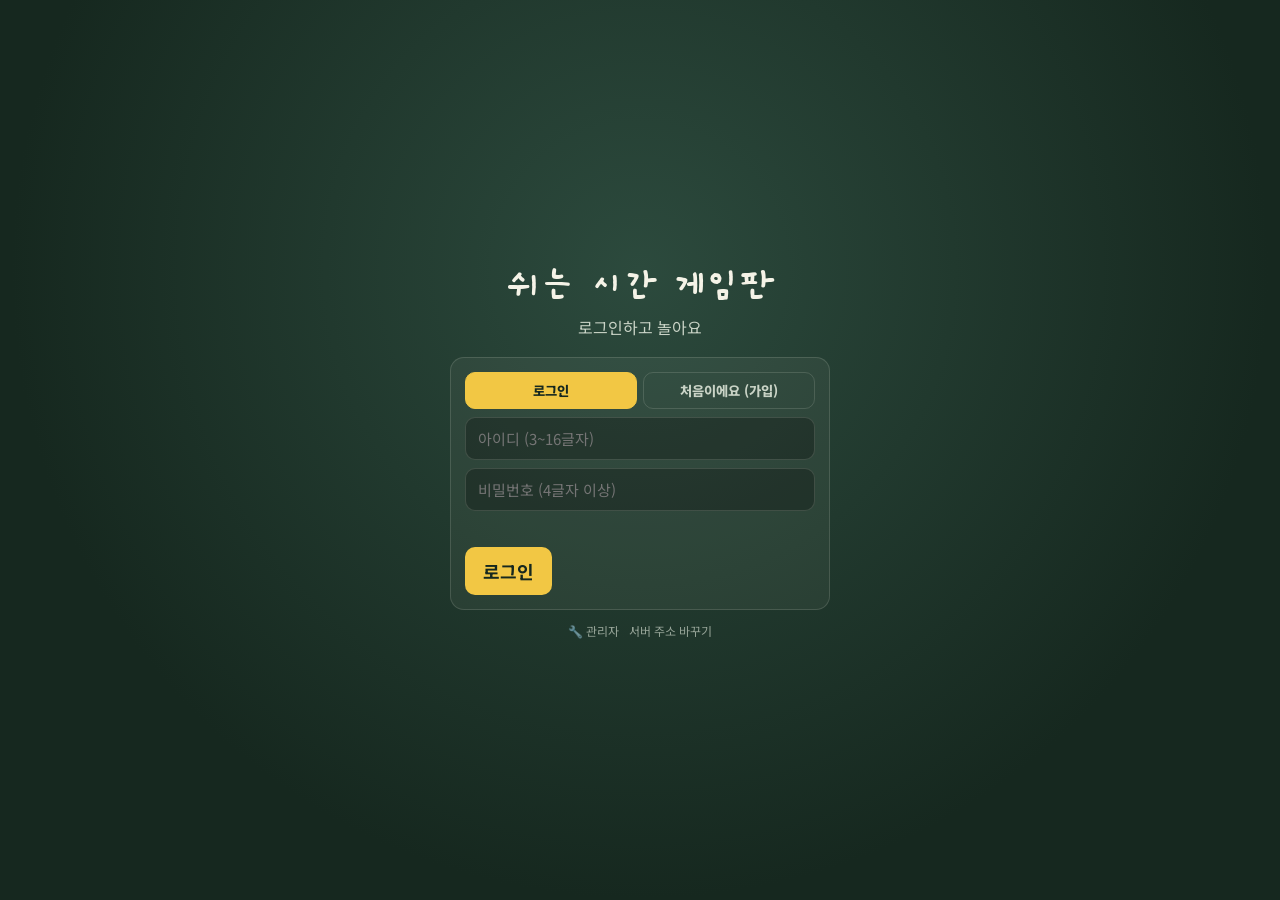
==== commit 2bcac345: "Add files via upload" ====
--- a/index.html
+++ b/index.html
@@ -31,6 +31,14 @@
 </script>
 </head>
 <body>
+<div id="acc-gate" class="acc-gate">
+  <div class="acc-gate-card">
+    <h1>쉬는 시간 게임판</h1>
+    <p>로그인하고 놀아요</p>
+    <div id="acc-gate-box"></div>
+  </div>
+</div>
+
 
 <div id="home" class="view active">
   <div class="wrap">
@@ -38,9 +46,10 @@
     <div class="chalk-rule"></div>
 
     <div class="mode-select" id="mode-select">
-      <button class="mode-btn" onclick="chooseMode('solo')">혼자 할래요<span>바로 시작, 저장 없음</span></button>
+      <button class="mode-btn" onclick="chooseMode('solo')">혼자 할래요<span>바로 시작 · 로그인하면 기록 저장</span></button>
       <button class="mode-btn" onclick="chooseMode('online')">친구랑 온라인으로<span>같은 방 코드로 같이 플레이</span></button>
       <button class="mode-btn mode-hw" onclick="chooseHomeworkMode()">📚 과제하기<span>채팅하며 같이 PPT 만들기 · 자료 공유</span></button>
+          <div class="acc-box" id="acc-box"></div>
     </div>
     <button class="mode-back" id="mode-back" style="display:none" onclick="backToModeSelect()">← 모드 다시 고르기</button>
 
@@ -193,6 +202,27 @@
           <div class="game-name">영어 낱말 찾기</div>
         </div>
         <div class="game-desc" id="desc-wordsearch">알파벳이 빼곡한 판에서 숨은 영어 단어를 찾아 쭉 그어보세요! 1단계(8×8)부터 5단계(16×16, 8방향+거꾸로)까지, 단계가 오를수록 단어가 많아지고 숨는 방향도 늘어나요.</div>
+      </button>
+      <button class="game-card" id="card-codetype" onclick="cardClicked('codetype')">
+        <div class="game-card-top">
+          <div class="game-icon">5</div>
+          <div class="game-name">코드 타자 연습</div>
+        </div>
+        <div class="game-desc" id="desc-codetype">Java · Python · C 코드를 직접 치면서 문법을 외워요! 복붙·자동완성 없이 한 글자씩.</div>
+      </button>
+      <button class="game-card" id="card-casino" onclick="cardClicked('casino')">
+        <div class="game-card-top">
+          <div class="game-icon">6</div>
+          <div class="game-name">도박방</div>
+        </div>
+        <div class="game-desc" id="desc-casino">분필로 룰렛·주사위·동전·슬롯을! 진짜 돈이 아닌 게임 속 점수예요.</div>
+      </button>
+      <button class="game-card" id="card-ballz" onclick="cardClicked('ballz')">
+        <div class="game-card-top">
+          <div class="game-icon">7</div>
+          <div class="game-name">벽돌깨기</div>
+        </div>
+        <div class="game-desc" id="desc-ballz">끌어서 조준하고 공을 쏴요! 숫자 벽돌을 부수고, 내려오기 전에 버텨요.</div>
       </button>
       <button class="game-card" id="card-stork" onclick="cardClicked('stork')">
         <div class="game-card-top">
@@ -1097,6 +1127,39 @@
     </div>
     <h2 class="game-heading">🚇 지하철 타이핑</h2>
     <div id="mt-root"></div>
+  </div>
+</div>
+
+<div id="codetype" class="view">
+  <div class="wrap ct-wrap">
+    <div class="topbar">
+      <button class="back-btn" onclick="goHome()">← 홈으로</button>
+      <span class="room-pill" id="ct-room-pill">혼자 하기</span>
+    </div>
+    <h2 class="game-heading">⌨️ 코드 타자 연습</h2>
+    <div id="ct-root"></div>
+  </div>
+</div>
+
+<div id="casino" class="view">
+  <div class="wrap cs-wrap">
+    <div class="topbar">
+      <button class="back-btn" onclick="goHome()">← 홈으로</button>
+      <span class="room-pill" id="cs-room-pill">혼자 하기</span>
+    </div>
+    <h2 class="game-heading">🎰 도박방</h2>
+    <div id="cs-root"></div>
+  </div>
+</div>
+
+<div id="ballz" class="view">
+  <div class="wrap bz-wrap">
+    <div class="topbar">
+      <button class="back-btn" onclick="goHome()">← 홈으로</button>
+      <span class="room-pill" id="bz-room-pill">혼자 하기</span>
+    </div>
+    <h2 class="game-heading">🧱 벽돌깨기</h2>
+    <div id="bz-root"></div>
   </div>
 </div>
 
@@ -1419,6 +1482,10 @@
 <script src="data/block-tiles.js"></script>
 <script src="js/blockpop.js"></script>
 <script src="js/metro.js"></script>
+<script src="js/codetype.js"></script>
+<script src="js/casino.js"></script>
+<script src="js/ballz.js"></script>
+<script src="js/account.js"></script>
 <script src="js/pptx-writer.js"></script>
 <script src="js/homework.js"></script>
 </body>
--- a/css/style.css
+++ b/css/style.css
@@ -102,7 +102,8 @@
   .sync-dot { display: inline-block; width: 6px; height: 6px; border-radius: 50%; background: var(--chalkDim); margin-right: 5px; }
   .sync-dot.live { background: var(--sky); }
 
-  .mode-select { display: flex; gap: 12px; margin-bottom: 26px; }
+  .mode-select { display: flex; flex-wrap: wrap; gap: 12px; margin-bottom: 26px; }
+  .mode-select .acc-box { flex: 0 0 100%; order: 10; }
   .mode-btn { flex: 1; font-family: 'Gaegu', cursive; font-size: 22px; font-weight: 700; padding: 16px 10px; border-radius: 14px; border: 2px dashed var(--boardLine); background: rgba(245,243,231,0.03); color: var(--chalk); cursor: pointer; }
   .mode-btn:hover { background: rgba(245,243,231,0.07); }
   .mode-btn span { display: block; font-family: 'Noto Sans KR', sans-serif; font-size: 14px; font-weight: 400; color: var(--chalkDim); margin-top: 4px; }
@@ -1215,7 +1216,7 @@
 .ss-unmute { position: absolute; right: 12px; bottom: 12px; border: none; border-radius: 99px; padding: 8px 14px; background: rgba(255,255,255,.85); font-weight: 800; cursor: pointer; font-family: inherit; }
 
 .mode-btn.mode-hw { border-color: rgba(242,199,68,0.55); }
-@media (max-width: 560px) { .mode-select { flex-direction: column; } }
+@media (max-width: 560px) { .mode-select { flex-direction: column; } .mode-select .acc-box { flex: 0 0 auto; } }
 
 /* ===================== 📚 과제방 (같이 PPT 만들기) ===================== */
 .hw-spacer { flex: 1; }
@@ -2031,3 +2032,133 @@
 .da-coins .chalk-ic { width: 54px; height: 54px; margin: 0 2px; }
 .bt-howto { font-size: 13px; color: var(--chalkDim); align-self: center; margin-right: 6px; }
 .bt-howto b { color: var(--chalk); }
+
+/* ⌨️ 코드 타자 연습 */
+.ct-wrap { max-width: 980px; }
+.ct-lead { text-align: center; color: var(--chalkDim); margin: 4px 0 14px; }
+.ct-lang-row { display: flex; gap: 12px; flex-wrap: wrap; justify-content: center; }
+.ct-lang { width: 200px; display: flex; flex-direction: column; align-items: center; gap: 6px; padding: 22px 12px; border-radius: 16px; background: rgba(245,243,231,0.05); border: 1.5px solid var(--boardLine); border-top: 6px solid var(--lc); color: var(--chalk); font-family: inherit; cursor: pointer; }
+.ct-lang:hover { border-color: var(--lc); }
+.ct-lang-ic { font-size: 34px; }
+.ct-lang b { font-size: 20px; }
+.ct-lang small { color: var(--chalkDim); font-size: 12px; }
+.ct-play { display: flex; gap: 14px; align-items: flex-start; }
+.ct-side { width: 230px; flex-shrink: 0; display: flex; flex-direction: column; gap: 8px; }
+.ct-back { background: none; border: 0; color: var(--chalkDim); font-family: inherit; font-size: 13px; text-align: left; padding: 2px 0; cursor: pointer; }
+.ct-side-title { font-weight: 900; font-size: 18px; color: var(--lc); }
+.ct-list { display: flex; flex-direction: column; gap: 6px; }
+.ct-item { display: flex; align-items: center; gap: 8px; text-align: left; padding: 10px 12px; border-radius: 12px; background: rgba(245,243,231,0.05); border: 1.5px solid var(--boardLine); color: var(--chalk); font-family: inherit; font-size: 14px; cursor: pointer; }
+.ct-item:hover { border-color: var(--lc); }
+.ct-item.on { border-color: var(--lc); background: rgba(245,243,231,0.12); font-weight: 800; }
+.ct-item-name { flex: 1; min-width: 0; }
+.ct-item-best { font-size: 12px; font-weight: 800; color: var(--yellow); white-space: nowrap; }
+.ct-main { flex: 1; min-width: 0; display: flex; flex-direction: column; gap: 10px; }
+.ct-lesson { font-weight: 900; font-size: 20px; }
+.ct-stats { display: flex; flex-wrap: wrap; gap: 6px 16px; font-size: 14px; color: var(--chalkDim); }
+.ct-stats b { color: var(--chalk); font-size: 16px; }
+.ct-bar { height: 6px; border-radius: 99px; background: rgba(245,243,231,0.1); overflow: hidden; }
+.ct-bar-in { height: 100%; width: 0; background: var(--lc); transition: width .12s; }
+.ct-editor { border-radius: 14px; overflow: hidden; border: 1.5px solid var(--boardLine); background: rgba(0,0,0,0.32); }
+.ct-editor:focus-within { border-color: var(--lc); }
+.ct-editor-top { display: flex; align-items: center; gap: 6px; padding: 8px 12px; background: rgba(0,0,0,0.25); font-size: 12px; color: var(--chalkDim); }
+.ct-editor-top i { width: 10px; height: 10px; border-radius: 50%; background: rgba(245,243,231,0.22); display: inline-block; }
+.ct-editor-top span { margin-left: 8px; }
+.ct-codewrap { position: relative; padding: 14px 6px 14px 0; cursor: text; min-height: 150px; overflow-x: auto; }
+.ct-code { font-family: ui-monospace, 'D2Coding', Menlo, Consolas, monospace; font-size: 17px; line-height: 1.75; }
+.ct-ln { display: flex; white-space: pre; }
+.ct-no { width: 42px; flex-shrink: 0; text-align: right; padding-right: 14px; color: rgba(245,243,231,0.28); user-select: none; }
+.ct-tx { white-space: pre; }
+.ct-c { opacity: .62; }
+.ct-c.d { color: #F5F3E7; } .ct-c.kw { color: #ff9e7a; } .ct-c.str { color: #9fe0a3; } .ct-c.num { color: #F2C744; } .ct-c.com { color: #8aa396; }
+.ct-c.ok { opacity: 1; }
+.ct-c.bad { opacity: 1; color: #fff; background: rgba(242,131,107,0.65); border-radius: 3px; }
+.ct-c.nl { opacity: .45; }
+.ct-c.cur { opacity: 1; font-weight: 800; text-decoration: underline; text-decoration-color: var(--yellow); text-decoration-thickness: 3px; text-underline-offset: 5px; }
+.ct-grp { margin: 8px 2px 0; font-size: 12px; font-weight: 800; color: var(--chalkDim); }
+.ct-inp { position: absolute; inset: 0; width: 100%; height: 100%; opacity: 0; resize: none; border: 0; cursor: text; }
+.ct-notice { min-height: 18px; font-size: 13px; color: var(--yellow); text-align: center; }
+.ct-done { display: none; align-items: center; justify-content: center; gap: 12px; flex-wrap: wrap; padding: 12px; border-radius: 14px; border: 1.5px solid var(--yellow); }
+.ct-done.on { display: flex; }
+.ct-btns { display: flex; gap: 8px; flex-wrap: wrap; justify-content: center; }
+.ct-help { margin: 0; text-align: center; font-size: 12px; color: var(--chalkDim); }
+@media (max-width: 720px) {
+  .ct-play { flex-direction: column; }
+  .ct-side { width: 100%; }
+  .ct-list { flex-direction: row; overflow-x: auto; padding-bottom: 4px; }
+  .ct-item { flex-shrink: 0; }
+  .ct-code { font-size: 14px; }
+}
+
+/* 🎰 도박방 */
+.cs-wrap { max-width: 640px; }
+.cs-top { display: flex; justify-content: space-between; align-items: center; gap: 8px; flex-wrap: wrap; font-weight: 800; }
+.cs-top .chalk-ic { width: 20px; height: 20px; vertical-align: -4px; }
+.cs-top b { color: var(--yellow); font-size: 20px; }
+#cs-allow { font-size: 13px; color: var(--chalkDim); font-weight: 700; }
+.cs-note { font-size: 12px; color: var(--chalkDim); margin: 6px 0 12px; }
+.cs-tabs { display: flex; gap: 6px; flex-wrap: wrap; justify-content: center; }
+.cs-tab { border: 1.5px solid var(--boardLine); background: rgba(245,243,231,0.05); color: var(--chalkDim); font-family: inherit; font-weight: 800; font-size: 14px; padding: 8px 14px; border-radius: 999px; cursor: pointer; }
+.cs-tab.on { background: var(--yellow); color: var(--boardDeep); border-color: var(--yellow); }
+.cs-bet { display: flex; align-items: center; justify-content: center; gap: 10px; margin: 14px 0 6px; font-weight: 800; font-size: 14px; color: var(--chalkDim); }
+#cs-chips { display: flex; gap: 6px; }
+.cs-chip { min-width: 52px; padding: 7px 10px; border-radius: 999px; border: 2px dashed var(--boardLine); background: none; color: var(--chalk); font-family: inherit; font-weight: 900; cursor: pointer; }
+.cs-chip.on { border-style: solid; border-color: var(--yellow); color: var(--yellow); }
+.cs-chip:disabled { opacity: .3; cursor: not-allowed; }
+.cs-game { display: flex; flex-direction: column; align-items: center; gap: 12px; padding: 16px 10px; border-radius: 16px; border: 1.5px solid var(--boardLine); background: rgba(245,243,231,0.05); margin-top: 8px; }
+.cs-stage { min-height: 120px; display: flex; align-items: center; justify-content: center; gap: 12px; }
+.cs-wheel { width: 110px; height: 110px; border-radius: 50%; display: flex; align-items: center; justify-content: center; font-size: 44px; font-weight: 900; border: 6px solid var(--chalk); color: #fff; }
+.cs-wheel.red { background: #c23b3b; } .cs-wheel.black { background: #1a1a1a; } .cs-wheel.green { background: #2f8f4e; }
+.cs-die { font-size: 84px; line-height: 1; }
+.cs-reel { width: 86px; height: 96px; display: inline-flex; align-items: center; justify-content: center; font-size: 52px; border-radius: 14px; background: rgba(0,0,0,0.3); border: 2px solid var(--boardLine); }
+.cs-coin { width: 110px; height: 110px; border-radius: 50%; display: flex; align-items: center; justify-content: center; font-size: 40px; font-weight: 900; background: var(--yellow); color: var(--boardDeep); border: 6px solid #d4a72c; transition: transform .1s; }
+.cs-coin.flip { transform: scaleX(-1); }
+.cs-picks { display: flex; gap: 8px; flex-wrap: wrap; justify-content: center; }
+.cs-picks button { border: 1.5px solid var(--boardLine); background: rgba(245,243,231,0.05); color: var(--chalk); font-family: inherit; font-weight: 800; font-size: 14px; padding: 9px 14px; border-radius: 12px; cursor: pointer; }
+.cs-picks button.on { border-color: var(--yellow); background: rgba(242,199,68,0.18); }
+.cs-picks input { width: 52px; margin-left: 6px; padding: 2px 4px; border-radius: 6px; border: 1px solid var(--boardLine); background: rgba(0,0,0,0.25); color: var(--chalk); font-family: inherit; font-weight: 800; text-align: center; }
+.cs-help { margin: 0; font-size: 12px; color: var(--chalkDim); }
+.cs-go { min-width: 180px; }
+.cs-go:disabled { opacity: .5; }
+.cs-msg { min-height: 26px; margin-top: 12px; font-weight: 900; font-size: 18px; }
+.cs-msg.win { color: var(--yellow); } .cs-msg.lose { color: var(--coral); }
+
+/* 👤 계정 */
+.acc-box { width: 100%; margin-top: 4px; }
+.acc-row { display: flex; align-items: center; justify-content: space-between; gap: 10px; flex-wrap: wrap; padding: 10px 14px; border-radius: 14px; border: 1.5px dashed var(--boardLine); font-size: 14px; color: var(--chalkDim); }
+.acc-row b { color: var(--chalk); }
+.acc-btn { border: 1.5px solid var(--boardLine); background: none; color: var(--chalk); font-family: inherit; font-weight: 800; font-size: 13px; padding: 6px 12px; border-radius: 999px; cursor: pointer; }
+.acc-btn:hover { border-color: var(--yellow); color: var(--yellow); }
+.acc-form { display: flex; flex-direction: column; gap: 8px; padding: 14px; border-radius: 14px; border: 1.5px solid var(--boardLine); background: rgba(245,243,231,0.05); }
+.acc-form input { padding: 10px 12px; border-radius: 10px; border: 1.5px solid var(--boardLine); background: rgba(0,0,0,0.25); color: var(--chalk); font-family: inherit; font-size: 15px; }
+.acc-tabs { display: flex; gap: 6px; }
+.acc-tabs button { flex: 1; padding: 8px; border-radius: 10px; border: 1.5px solid var(--boardLine); background: none; color: var(--chalkDim); font-family: inherit; font-weight: 800; cursor: pointer; }
+.acc-tabs button.on { background: var(--yellow); color: var(--boardDeep); border-color: var(--yellow); }
+.acc-hint { font-size: 12px; color: var(--chalkDim); line-height: 1.5; }
+.acc-msg { min-height: 16px; font-size: 13px; color: var(--coral); font-weight: 700; margin-top: 4px; }
+.acc-actions { display: flex; gap: 8px; }
+
+.acc-foot { display: flex; gap: 10px; justify-content: flex-end; margin-top: 6px; }
+.acc-foot button { background: none; border: 0; color: var(--chalkDim); font-family: inherit; font-size: 12px; cursor: pointer; opacity: .7; }
+.acc-foot button:hover { opacity: 1; }
+.acc-list { display: flex; flex-direction: column; gap: 6px; max-height: 260px; overflow: auto; }
+.acc-user { display: flex; justify-content: space-between; align-items: center; gap: 8px; padding: 8px 10px; border-radius: 10px; border: 1px solid var(--boardLine); font-size: 14px; }
+.acc-user small { display: block; color: var(--chalkDim); font-size: 11px; }
+
+/* 🔐 로그인 창 (로그인해야 게임이 보여요) */
+.acc-gate { position: fixed; inset: 0; z-index: 3000; display: flex; align-items: center; justify-content: center; padding: 20px; overflow: auto; background: radial-gradient(circle at 50% 30%, #2c4a3d, #16281f 70%); }
+.acc-gate-card { width: 100%; max-width: 380px; text-align: center; }
+.acc-gate-card h1 { font-family: 'Gaegu', cursive; font-size: 40px; margin: 0 0 4px; color: var(--chalk); }
+.acc-gate-card p { margin: 0 0 18px; color: var(--chalkDim); }
+.acc-gate-card .acc-form { text-align: left; }
+.acc-gate-card .acc-foot { justify-content: center; margin-top: 12px; }
+
+/* 🧱 벽돌깨기 */
+.bz-wrap { max-width: 460px; }
+.bz-hud { display: flex; justify-content: space-between; align-items: center; font-weight: 800; padding: 0 4px 8px; color: var(--chalkDim); }
+.bz-hud b { color: var(--chalk); font-size: 20px; }
+.bz-board { position: relative; border-radius: 14px; overflow: hidden; border: 1.5px solid var(--boardLine); line-height: 0; }
+.bz-canvas { width: 100%; height: auto; aspect-ratio: 420 / 620; display: block; touch-action: none; cursor: crosshair; }
+.bz-over { position: absolute; inset: 0; background: rgba(0,0,0,0.6); color: var(--chalk); font-size: 20px; line-height: 1.5; display: flex; align-items: center; justify-content: center; text-align: center; padding: 20px; }
+.bz-btns { display: flex; gap: 8px; justify-content: center; margin-top: 10px; }
+.bz-btns .btn:disabled { opacity: .4; }
+.bz-help { margin: 8px 0 0; text-align: center; font-size: 12px; color: var(--chalkDim); }
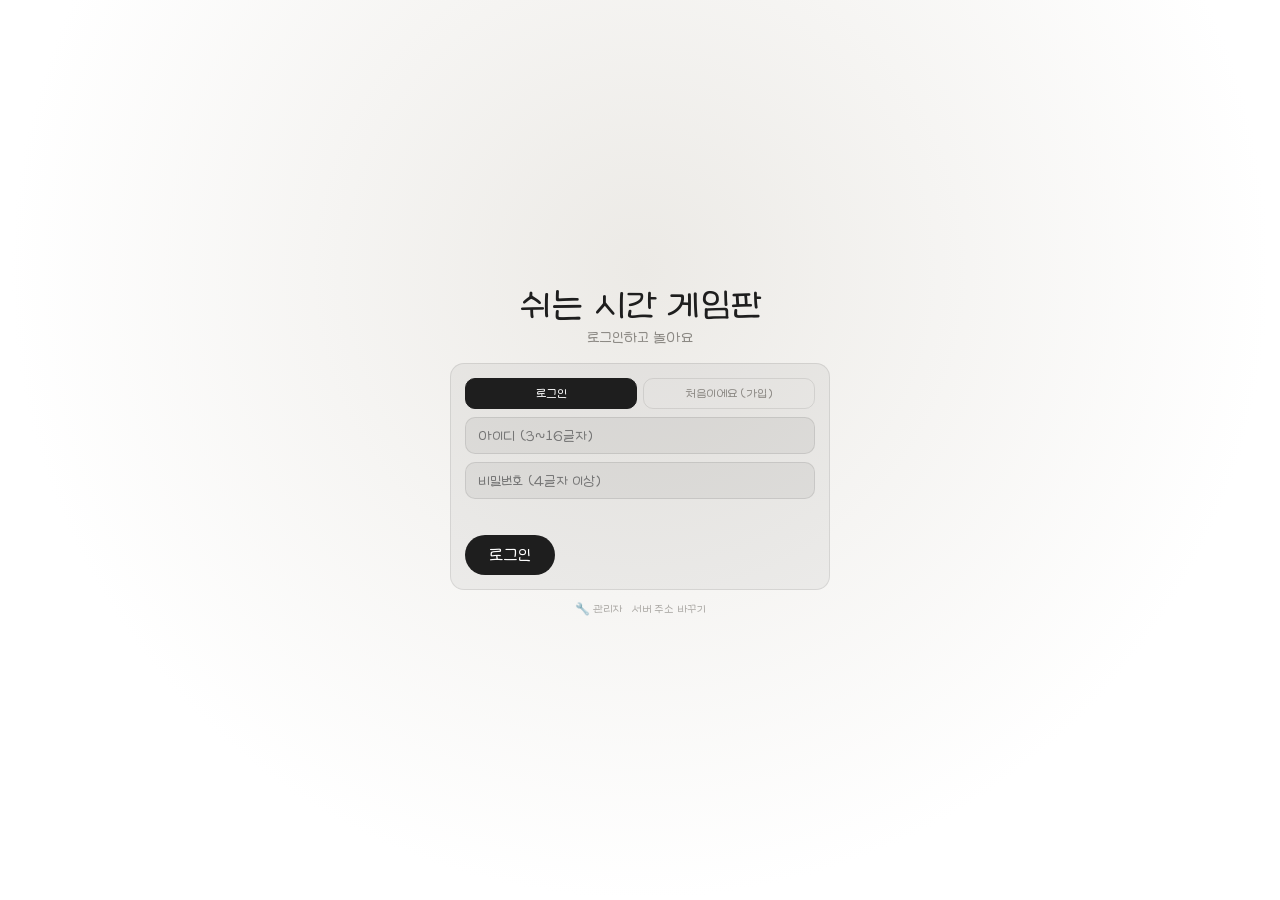
==== commit 7dcdab74: "Add files via upload" ====
--- a/index.html
+++ b/index.html
@@ -9,8 +9,10 @@
 <title>쉬는 시간 게임판 (아이콘 에디션)</title>
 <link rel="preconnect" href="https://fonts.googleapis.com" />
 <link rel="preconnect" href="https://fonts.gstatic.com" crossorigin />
-<link href="https://fonts.googleapis.com/css2?family=Gaegu:wght@400;700&family=Noto+Sans+KR:wght@400;500;700;900&display=swap" rel="stylesheet" />
+<link href="https://fonts.googleapis.com/css2?family=Hi+Melody&family=Gaegu:wght@400;700&family=Jua&family=Noto+Sans+KR:wght@400;500;700;900&display=swap" rel="stylesheet" />
 <link rel="stylesheet" href="css/style.css" />
+<link rel="stylesheet" href="css/theme.css" />
+<script>if(document.fonts)document.fonts.load("20px LeeSeoyun");</script>
 <script>
 // css/style.css나 데이터/게임 스크립트 파일을 못 찾을 때(예: 압축을 통째로 풀지 않고 zip 안에서 바로 index.html만 열었을 때)
 // 화면이 새하얀 무스타일로 보이는 문제를 안내하기 위한 안전장치입니다.
@@ -41,6 +43,10 @@
 
 
 <div id="home" class="view active">
+  <div class="acc-chip" id="acc-chip">
+    <button class="acc-chip-btn" id="acc-chip-btn" onclick="accMenu()">👤 로그인</button>
+    <div class="acc-menu" id="acc-box" style="display:none"></div>
+  </div>
   <div class="wrap">
     <h1 class="home-title">쉬는 시간 게임판<span>혼자서도, 친구랑 온라인으로도 즐겨보세요</span></h1>
     <div class="chalk-rule"></div>
@@ -48,8 +54,8 @@
     <div class="mode-select" id="mode-select">
       <button class="mode-btn" onclick="chooseMode('solo')">혼자 할래요<span>바로 시작 · 로그인하면 기록 저장</span></button>
       <button class="mode-btn" onclick="chooseMode('online')">친구랑 온라인으로<span>같은 방 코드로 같이 플레이</span></button>
+      <button class="mode-btn mode-casino" onclick="chooseCasinoMode()">🎰 도박방<span>분필로 룰렛 · 주사위 · 슬롯</span></button>
       <button class="mode-btn mode-hw" onclick="chooseHomeworkMode()">📚 과제하기<span>채팅하며 같이 PPT 만들기 · 자료 공유</span></button>
-          <div class="acc-box" id="acc-box"></div>
     </div>
     <button class="mode-back" id="mode-back" style="display:none" onclick="backToModeSelect()">← 모드 다시 고르기</button>
 
@@ -171,10 +177,10 @@
           <div class="game-name">도시락 칼질</div>
         </div>
       </button>
-      <button class="game-card" id="card-pizza" onclick="cardClicked('pizza')">
-        <div class="game-card-top">
-          <div class="game-icon">12</div>
-          <div class="game-name">모락모락 피자가게</div>
+      <button class="game-card" id="card-pzshop" onclick="cardClicked('pzshop')">
+        <div class="game-card-top">
+          <div class="game-icon">🍕</div>
+          <div class="game-name">피자가게 사장님</div>
         </div>
       </button>
       <button class="game-card" id="card-blockpop" onclick="cardClicked('blockpop')">
@@ -183,12 +189,6 @@
           <div class="game-name">블록 팡</div>
         </div>
       </button>
-      <button class="game-card" id="card-metro" onclick="cardClicked('metro')">
-        <div class="game-card-top">
-          <div class="game-icon">12</div>
-          <div class="game-name">지하철 타이핑</div>
-        </div>
-      </button>
       <button class="game-card" id="card-land" onclick="cardClicked('land')">
         <div class="game-card-top">
           <div class="game-icon">12</div>
@@ -206,16 +206,9 @@
       <button class="game-card" id="card-codetype" onclick="cardClicked('codetype')">
         <div class="game-card-top">
           <div class="game-icon">5</div>
-          <div class="game-name">코드 타자 연습</div>
-        </div>
-        <div class="game-desc" id="desc-codetype">Java · Python · C 코드를 직접 치면서 문법을 외워요! 복붙·자동완성 없이 한 글자씩.</div>
-      </button>
-      <button class="game-card" id="card-casino" onclick="cardClicked('casino')">
-        <div class="game-card-top">
-          <div class="game-icon">6</div>
-          <div class="game-name">도박방</div>
-        </div>
-        <div class="game-desc" id="desc-casino">분필로 룰렛·주사위·동전·슬롯을! 진짜 돈이 아닌 게임 속 점수예요.</div>
+          <div class="game-name">타자 연습</div>
+        </div>
+        <div class="game-desc" id="desc-codetype">코드(Java·Python·C)와 SQL 터미널을 직접 치면서 외워요! 복붙·자동완성 없이 한 글자씩.</div>
       </button>
       <button class="game-card" id="card-ballz" onclick="cardClicked('ballz')">
         <div class="game-card-top">
@@ -368,7 +361,7 @@
           <img class="bm-ufo" id="bm-ufo" src="" alt="" />
           <div class="bm-watch" id="bm-watch" style="display:none"></div>
           <div class="bm-overlay" id="bm-ready-overlay">
-            <div style="font-family:'Gaegu',cursive; font-size:22px;">방향키(←/→)나 A/D 를 눌러서<br/>똥을 피해보세요!</div>
+            <div style="font-family:'LeeSeoyun', 'Hi Melody','LeeSeoyun','Gaegu',cursive; font-size:22px;">방향키(←/→)나 A/D 를 눌러서<br/>똥을 피해보세요!</div>
           </div>
         </div>
           <div class="bm-touch-row">
@@ -1097,36 +1090,15 @@
   </div>
 </div>
 
-<div id="pizza" class="view">
-  <div class="wrap pz-wrap">
-    <div class="topbar">
-      <button class="back-btn" onclick="goHome()">← 홈으로</button>
-      <span class="room-pill" id="pz-room-pill">혼자 하기</span>
-    </div>
-    <h2 class="game-heading">🍕 모락모락 피자가게</h2>
-    <div class="pz-hud"><span id="pz-day"></span><span id="pz-cust"></span><b id="pz-money"></b><button class="btn btn-ghost bt-small" onclick="pzResetSave()">처음부터</button></div>
-    <div class="pz-counter" id="pz-counter"></div>
-    <div class="pz-kitchen">
-      <div class="pz-tools" id="pz-tools"></div>
-      <div class="pz-stage"><canvas id="pz-canvas" width="400" height="400"></canvas><div class="bt-toast" id="pz-toast"></div></div>
-      <div class="pz-actions">
-        <button class="btn pz-act" onclick="pzBake()">🔥<span>굽기</span></button>
-        <button class="btn pz-act" onclick="pzCut()">🔪<span>자르기</span></button>
-        <button class="btn pz-act" onclick="pzTrash()">🗑<span>버리기</span></button>
-        <button class="btn btn-primary pz-act" onclick="pzServe()">📦<span>드리기</span></button>
-      </div>
-    </div>
-  </div>
-</div>
-
-<div id="metro" class="view">
-  <div class="wrap mt-wrap">
-    <div class="topbar">
-      <button class="back-btn" onclick="goHome()">← 홈으로</button>
-      <span class="room-pill" id="mt-room-pill">혼자 하기</span>
-    </div>
-    <h2 class="game-heading">🚇 지하철 타이핑</h2>
-    <div id="mt-root"></div>
+<div id="pzshop" class="view">
+  <div class="wrap ps-wrap">
+    <div class="topbar">
+      <button class="back-btn" onclick="goHome()">← 홈으로</button>
+      <span class="room-pill" id="ps-room-pill">혼자 하기</span>
+      <button class="btn btn-ghost bt-small" onclick="psResetSave()">처음부터</button>
+    </div>
+    <h2 class="game-heading">🍕 피자가게 사장님</h2>
+    <div id="ps-app"></div>
   </div>
 </div>
 
@@ -1136,7 +1108,7 @@
       <button class="back-btn" onclick="goHome()">← 홈으로</button>
       <span class="room-pill" id="ct-room-pill">혼자 하기</span>
     </div>
-    <h2 class="game-heading">⌨️ 코드 타자 연습</h2>
+    <h2 class="game-heading">⌨️ 타자 연습</h2>
     <div id="ct-root"></div>
   </div>
 </div>
@@ -1478,10 +1450,10 @@
 <script src="js/tables.js"></script>
 <script src="data/bento-levels.js"></script>
 <script src="js/bento.js"></script>
-<script src="js/pizza.js"></script>
+<script src="js/pizzashop.js"></script>
 <script src="data/block-tiles.js"></script>
 <script src="js/blockpop.js"></script>
-<script src="js/metro.js"></script>
+<script src="data/metro-data.js"></script>
 <script src="js/codetype.js"></script>
 <script src="js/casino.js"></script>
 <script src="js/ballz.js"></script>
--- a/css/style.css
+++ b/css/style.css
@@ -1,8 +1,8 @@
   *, *::before, *::after { box-sizing: border-box; margin: 0; padding: 0; }
   :root {
-    --board: #1F3A31;
-    --boardDeep: #16281F;
-    --boardLine: rgba(245,243,231,0.14);
+    --board: #F6F5F2;
+    --boardDeep: #FFFFFF;
+    --boardLine: rgba(30,30,30,0.14);
     --chalk: #F5F3E7;
     --chalkDim: #C9D3C6;
     --yellow: #F2C744;
@@ -12,7 +12,7 @@
     --leaf: #6FC364;
   }
   body {
-    font-family: 'Noto Sans KR', 'Apple SD Gothic Neo', sans-serif;
+    font-family: 'LeeSeoyun', 'Noto Sans KR', 'Apple SD Gothic Neo', sans-serif;
     background: var(--board);
     background-image:
       radial-gradient(circle at 15% 20%, rgba(255,255,255,0.03) 0, transparent 45%),
@@ -20,40 +20,40 @@
     color: var(--chalk);
     min-height: 100vh;
   }
-  .hand { font-family: 'Gaegu', cursive; }
+  .hand { font-family: var(--font-hand); }
   .view { display: none; }
   .view.active { display: block; }
   .wrap { max-width: min(1180px, 94vw); margin: 0 auto; padding: 36px 18px 70px; text-align: center; }
 
   /* home */
-  .home-title { font-family: 'Gaegu', cursive; font-weight: 700; font-size: 40px; text-align: center; letter-spacing: 0.01em; }
-  .home-title span { display: block; font-size: 18px; font-family: 'Noto Sans KR', sans-serif; font-weight: 500; color: var(--chalkDim); margin-top: 6px; }
+  .home-title { font-family: var(--font-hand); font-weight: 700; font-size: 40px; text-align: center; letter-spacing: 0.01em; }
+  .home-title span { display: block; font-size: 18px; font-family: 'LeeSeoyun', 'Noto Sans KR', sans-serif; font-weight: 500; color: var(--chalkDim); margin-top: 6px; }
   .chalk-rule { height: 2px; margin: 22px auto 26px; width: 90px; background: repeating-linear-gradient(90deg, var(--chalkDim) 0 6px, transparent 6px 11px); opacity: 0.6; }
 
   .id-box { display: flex; gap: 10px; margin-bottom: 30px; flex-wrap: wrap; }
   .id-field { flex: 1; min-width: 130px; }
   .id-field label { display: block; font-size: 15px; color: var(--chalkDim); margin-bottom: 6px; }
-  .id-field input { width: 100%; background: transparent; border: none; border-bottom: 2px dashed var(--boardLine); color: var(--chalk); font-size: 18px; font-family: 'Noto Sans KR', sans-serif; padding: 8px 2px; outline: none; }
+  .id-field input { width: 100%; background: transparent; border: none; border-bottom: 2px solid var(--boardLine); color: var(--chalk); font-size: 18px; font-family: 'LeeSeoyun', 'Noto Sans KR', sans-serif; padding: 8px 2px; outline: none; }
   .id-field input:focus { border-bottom-color: var(--yellow); }
-  .id-field input::placeholder { color: rgba(245,243,231,0.35); }
+  .id-field input::placeholder { color: rgba(30,30,30,0.35); }
   .id-status { font-size: 15px; color: var(--chalkDim); text-align: center; margin-bottom: 28px; line-height: 1.6; }
   .id-status b { color: var(--yellow); }
 
   .card-grid { display: flex; flex-direction: column; gap: 18px; }
-  .game-card { position: relative; border: 2px dashed; border-radius: 3px; padding: 20px 20px 18px; cursor: pointer; background: rgba(245,243,231,0.02); font-family: inherit; text-align: left; color: inherit; transition: transform 0.15s ease, background 0.15s ease; }
-  .game-card:hover { background: rgba(245,243,231,0.06); }
+  .game-card { position: relative; border: 2px solid; border-radius: 3px; padding: 20px 20px 18px; cursor: pointer; background: rgba(30,30,30,0.02); font-family: inherit; text-align: left; color: inherit; transition: transform 0.15s ease, background 0.15s ease; }
+  .game-card:hover { background: rgba(30,30,30,0.06); }
   .game-card:active { transform: scale(0.98); }
   .game-card:nth-child(1) { border-color: rgba(242,199,68,0.55); transform: rotate(-0.6deg); }
   .game-card:nth-child(2) { border-color: rgba(111,195,223,0.55); transform: rotate(0.5deg); }
   .game-card:nth-child(3) { border-color: rgba(242,131,107,0.55); transform: rotate(-0.4deg); }
   .game-card:nth-child(4) { border-color: rgba(183,156,232,0.55); transform: rotate(0.4deg); }
   .game-card-top { display: flex; align-items: center; gap: 12px; margin-bottom: 8px; }
-  .game-icon { font-family: 'Gaegu', cursive; font-size: 25px; font-weight: 700; width: 46px; height: 46px; border-radius: 50%; display: flex; align-items: center; justify-content: center; flex-shrink: 0; border: 2px solid; }
+  .game-icon { font-family: var(--font-hand); font-size: 25px; font-weight: 700; width: 46px; height: 46px; border-radius: 50%; display: flex; align-items: center; justify-content: center; flex-shrink: 0; border: 2px solid; }
   .game-card:nth-child(1) .game-icon { color: var(--yellow); border-color: var(--yellow); }
   .game-card:nth-child(2) .game-icon { color: var(--sky); border-color: var(--sky); }
   .game-card:nth-child(3) .game-icon { color: var(--coral); border-color: var(--coral); }
   .game-card:nth-child(4) .game-icon { color: var(--lilac); border-color: var(--lilac); }
-  .game-name { font-family: 'Gaegu', cursive; font-size: 26px; font-weight: 700; }
+  .game-name { font-family: var(--font-hand); font-size: 26px; font-weight: 700; }
   .game-desc { font-size: 16px; color: var(--chalkDim); line-height: 1.6; }
   .home-footer { margin-top: 34px; text-align: center; font-size: 14px; color: var(--chalkDim); line-height: 1.7; }
 
@@ -61,39 +61,39 @@
   .topbar { display: flex; align-items: center; justify-content: space-between; margin-bottom: 22px; gap: 10px; }
   .back-btn { background: none; border: none; color: var(--chalk); font-size: 17px; font-weight: 500; cursor: pointer; display: flex; align-items: center; gap: 6px; font-family: inherit; padding: 6px 0; }
   .room-pill { font-size: 14px; color: var(--boardDeep); background: var(--chalk); padding: 5px 12px; border-radius: 99px; font-weight: 700; }
-  .game-heading { font-family: 'Gaegu', cursive; font-size: 32px; font-weight: 700; margin-bottom: 4px; }
+  .game-heading { font-family: var(--font-hand); font-size: 32px; font-weight: 700; margin-bottom: 4px; }
   .game-sub { font-size: 16px; color: var(--chalkDim); margin-bottom: 20px; line-height: 1.6; }
 
   .btn { font-family: inherit; font-size: 18px; font-weight: 700; border: none; border-radius: 10px; padding: 11px 18px; cursor: pointer; }
   .btn-primary { background: var(--yellow); color: var(--boardDeep); }
   .btn-primary:hover { filter: brightness(1.06); }
   .btn-ghost { background: transparent; border: 1.5px solid var(--boardLine); color: var(--chalk); }
-  .btn-ghost:hover { background: rgba(245,243,231,0.06); }
+  .btn-ghost:hover { background: rgba(30,30,30,0.06); }
   .btn-row { display: flex; gap: 10px; flex-wrap: wrap; }
 
-  .board-box { background: rgba(0,0,0,0.16); border-radius: 12px; padding: 16px; margin-bottom: 20px; }
+  .board-box { background: rgba(0,0,0,0.032); border-radius: 12px; padding: 16px; margin-bottom: 20px; }
   .board-box-title { font-size: 15px; color: var(--chalkDim); margin-bottom: 10px; }
-  .lobby-panel { background: rgba(0,0,0,0.16); border-radius: 12px; padding: 16px 18px; }
-  .lobby-player { border-bottom: 1px dashed var(--boardLine); }
+  .lobby-panel { background: rgba(0,0,0,0.032); border-radius: 12px; padding: 16px 18px; }
+  .lobby-player { border-bottom: 1px solid var(--boardLine); }
   .lobby-player:last-child { border-bottom: none; }
-  .lb-row { display: flex; justify-content: space-between; font-size: 17px; padding: 6px 2px; border-bottom: 1px dashed var(--boardLine); }
+  .lb-row { display: flex; justify-content: space-between; font-size: 17px; padding: 6px 2px; border-bottom: 1px solid var(--boardLine); }
   .lb-row:last-child { border-bottom: none; }
   .lb-name { display: flex; align-items: center; gap: 6px; }
   .lb-score { color: var(--yellow); font-weight: 700; }
   .empty-lb { font-size: 15px; color: var(--chalkDim); }
 
   /* 공용 순위표(1등/2등/3등) */
-  .rank-row { display: flex; align-items: center; gap: 8px; font-size: 15px; padding: 7px 2px; border-bottom: 1px dashed var(--boardLine); text-align: left; }
+  .rank-row { display: flex; align-items: center; gap: 8px; font-size: 15px; padding: 7px 2px; border-bottom: 1px solid var(--boardLine); text-align: left; }
   .rank-row:last-child { border-bottom: none; }
   .rank-row-me { background: rgba(242,199,68,0.08); border-radius: 6px; }
-  .rank-badge { font-family: 'Gaegu', cursive; font-weight: 700; font-size: 15px; min-width: 26px; text-align: center; flex-shrink: 0; }
+  .rank-badge { font-family: var(--font-hand); font-weight: 700; font-size: 15px; min-width: 26px; text-align: center; flex-shrink: 0; }
   .rank-name { font-weight: 700; flex-shrink: 0; }
   .rank-status { color: var(--chalkDim); }
   .lb-name .rank-badge { margin-right: 2px; }
 
   /* 카테고리/난이도 다수결 투표 */
   .cat-btn { position: relative; }
-  .cat-vote-count { position: absolute; top: 6px; right: 8px; font-family: 'Noto Sans KR', sans-serif; font-size: 12px; font-weight: 700; background: rgba(0,0,0,0.35); color: var(--chalk); border-radius: 999px; padding: 2px 8px; }
+  .cat-vote-count { position: absolute; top: 6px; right: 8px; font-family: 'LeeSeoyun', 'Noto Sans KR', sans-serif; font-size: 12px; font-weight: 700; background: rgba(0,0,0,0.07); color: var(--chalk); border-radius: 999px; padding: 2px 8px; }
   .cat-btn.voted { border-color: var(--yellow); background: rgba(242,199,68,0.12); }
   .cat-vote-hint { font-size: 14px; color: var(--chalkDim); margin: -8px 0 16px; text-align: center; }
 
@@ -104,16 +104,16 @@
 
   .mode-select { display: flex; flex-wrap: wrap; gap: 12px; margin-bottom: 26px; }
   .mode-select .acc-box { flex: 0 0 100%; order: 10; }
-  .mode-btn { flex: 1; font-family: 'Gaegu', cursive; font-size: 22px; font-weight: 700; padding: 16px 10px; border-radius: 14px; border: 2px dashed var(--boardLine); background: rgba(245,243,231,0.03); color: var(--chalk); cursor: pointer; }
-  .mode-btn:hover { background: rgba(245,243,231,0.07); }
-  .mode-btn span { display: block; font-family: 'Noto Sans KR', sans-serif; font-size: 14px; font-weight: 400; color: var(--chalkDim); margin-top: 4px; }
+  .mode-btn { flex: 1; font-family: var(--font-hand); font-size: 22px; font-weight: 700; padding: 16px 10px; border-radius: 14px; border: 2px solid var(--boardLine); background: rgba(30,30,30,0.03); color: var(--chalk); cursor: pointer; }
+  .mode-btn:hover { background: rgba(30,30,30,0.07); }
+  .mode-btn span { display: block; font-family: 'LeeSeoyun', 'Noto Sans KR', sans-serif; font-size: 14px; font-weight: 400; color: var(--chalkDim); margin-top: 4px; }
   .mode-back { background: none; border: none; color: var(--chalkDim); font-size: 15px; cursor: pointer; font-family: inherit; margin-bottom: 20px; padding: 4px 0; }
   .game-card.disabled { opacity: 0.45; cursor: not-allowed; }
-  .game-card.disabled:hover { background: rgba(245,243,231,0.02); }
+  .game-card.disabled:hover { background: rgba(30,30,30,0.02); }
 
   .cat-grid { display: grid; grid-template-columns: 1fr 1fr; gap: 12px; margin-bottom: 20px; }
-  .cat-btn { font-family: 'Gaegu', cursive; font-size: 23px; font-weight: 700; padding: 24px 10px; border-radius: 14px; border: 2px dashed var(--boardLine); background: rgba(245,243,231,0.03); color: var(--chalk); cursor: pointer; text-align: center; }
-  .cat-btn:hover { background: rgba(245,243,231,0.07); }
+  .cat-btn { font-family: var(--font-hand); font-size: 23px; font-weight: 700; padding: 24px 10px; border-radius: 14px; border: 2px solid var(--boardLine); background: rgba(30,30,30,0.03); color: var(--chalk); cursor: pointer; text-align: center; }
+  .cat-btn:hover { background: rgba(30,30,30,0.07); }
   .cat-icon { font-size: 36px; display: block; margin-bottom: 6px; }
 
   .solo-panel { width: 100%; max-width: 280px; text-align: center; }
@@ -123,7 +123,7 @@
   .solo-total-row b { color: var(--sky); }
   .round-progress { font-size: 15px; color: var(--chalkDim); margin-bottom: 4px; }
   .round-summary { text-align: center; padding: 30px 10px; }
-  .round-summary-title { font-family: 'Gaegu', cursive; font-size: 29px; font-weight: 700; margin-bottom: 14px; }
+  .round-summary-title { font-family: var(--font-hand); font-size: 29px; font-weight: 700; margin-bottom: 14px; }
   .round-summary-score { font-size: 19px; margin-bottom: 22px; }
   .round-summary-score b { color: var(--yellow); font-size: 26px; }
 
@@ -134,21 +134,21 @@
   .btn-row, .id-box, .cat-grid { justify-content: center; }
 
   /* disabled mode button */
-  .mode-btn.disabled { opacity: 0.55; cursor: not-allowed; border-color: rgba(245,243,231,0.2); }
-  .mode-btn.disabled:hover { background: rgba(245,243,231,0.03); }
+  .mode-btn.disabled { opacity: 0.55; cursor: not-allowed; border-color: rgba(30,30,30,0.2); }
+  .mode-btn.disabled:hover { background: rgba(30,30,30,0.03); }
   .soon-badge { color: var(--coral) !important; font-weight: 700; }
 
   /* sudoku game */
   .sd-stat-row { display: flex; align-items: flex-start; justify-content: space-between; gap: 6px; margin-bottom: 16px; text-align: left; }
   .sd-stat { display: flex; flex-direction: column; gap: 3px; min-width: 0; }
   .sd-stat-label { font-size: 14px; color: var(--chalkDim); }
-  .sd-stat-value { font-size: 20px; font-weight: 700; font-family: 'Gaegu', cursive; }
-  .sd-pause-btn { background: rgba(245,243,231,0.08); border: none; width: 34px; height: 34px; border-radius: 50%; color: var(--chalk); font-size: 16px; cursor: pointer; flex-shrink: 0; display: flex; align-items: center; justify-content: center; }
-  .sd-pause-btn:hover { background: rgba(245,243,231,0.14); }
-
-  .sd-grid { position: relative; display: grid; grid-template-columns: repeat(9, 1fr); gap: 0; width: 100%; max-width: 396px; margin: 0 auto 14px; border: 2px solid var(--chalk); border-radius: 6px; overflow: hidden; background: rgba(245,243,231,0.04); }
-  .sd-cell { width: 100%; min-width: 0; aspect-ratio: 1 / 1; display: flex; align-items: center; justify-content: center; font-size: 16px; font-weight: 700; border: 1px solid var(--boardLine); background: transparent; color: var(--chalk); text-align: center; padding: 0; font-family: 'Noto Sans KR', sans-serif; cursor: pointer; transition: background 0.12s ease; font-size: 17px; }
-  .sd-given { color: var(--chalkDim); background: rgba(245,243,231,0.05); }
+  .sd-stat-value { font-size: 20px; font-weight: 700; font-family: var(--font-hand); }
+  .sd-pause-btn { background: rgba(30,30,30,0.08); border: none; width: 34px; height: 34px; border-radius: 50%; color: var(--chalk); font-size: 16px; cursor: pointer; flex-shrink: 0; display: flex; align-items: center; justify-content: center; }
+  .sd-pause-btn:hover { background: rgba(30,30,30,0.14); }
+
+  .sd-grid { position: relative; display: grid; grid-template-columns: repeat(9, 1fr); gap: 0; width: 100%; max-width: 396px; margin: 0 auto 14px; border: 2px solid var(--chalk); border-radius: 6px; overflow: hidden; background: rgba(30,30,30,0.04); }
+  .sd-cell { width: 100%; min-width: 0; aspect-ratio: 1 / 1; display: flex; align-items: center; justify-content: center; font-size: 16px; font-weight: 700; border: 1px solid var(--boardLine); background: transparent; color: var(--chalk); text-align: center; padding: 0; font-family: 'LeeSeoyun', 'Noto Sans KR', sans-serif; cursor: pointer; transition: background 0.12s ease; font-size: 17px; }
+  .sd-given { color: var(--chalkDim); background: rgba(30,30,30,0.05); }
   .sd-peer { background: rgba(111,195,223,0.08); }
   .sd-same-num { background: rgba(242,199,68,0.16); }
   .sd-selected { background: rgba(111,195,223,0.32) !important; }
@@ -159,8 +159,8 @@
   .sd-memo-grid { display: grid; grid-template-columns: repeat(3, 1fr); grid-template-rows: repeat(3, 1fr); width: 100%; height: 100%; }
   .sd-memo-digit { display: flex; align-items: center; justify-content: center; font-size: 8.5px; font-weight: 500; color: var(--chalkDim); }
 
-  .sd-pause-overlay { position: absolute; inset: 0; background: rgba(22,40,31,0.94); border-radius: 6px; display: flex; flex-direction: column; align-items: center; justify-content: center; gap: 16px; z-index: 5; max-width: 396px; margin: 0 auto; }
-  .sd-pause-overlay p { font-family: 'Gaegu', cursive; font-size: 26px; font-weight: 700; }
+  .sd-pause-overlay { position: absolute; inset: 0; background: rgba(255,255,255,0.94); border-radius: 6px; display: flex; flex-direction: column; align-items: center; justify-content: center; gap: 16px; z-index: 5; max-width: 396px; margin: 0 auto; }
+  .sd-pause-overlay p { font-family: var(--font-hand); font-size: 26px; font-weight: 700; }
 
   .sd-msg { text-align: center; font-size: 16px; color: var(--chalkDim); min-height: 18px; margin-bottom: 10px; }
   .sd-msg.win { color: var(--sky); font-weight: 700; }
@@ -177,12 +177,12 @@
   .sd-tool-btn.active .sd-tool-badge { background: var(--yellow); border-color: var(--yellow); color: var(--boardDeep); }
 
   .sd-numpad { display: grid; grid-template-columns: repeat(9, 1fr); gap: 6px; max-width: 396px; margin: 0 auto 20px; }
-  .sd-num-btn { font-family: 'Gaegu', cursive; font-size: 22px; font-weight: 700; background: none; border: none; color: var(--sky); padding: 8px 0; cursor: pointer; border-radius: 8px; }
+  .sd-num-btn { font-family: var(--font-hand); font-size: 22px; font-weight: 700; background: none; border: none; color: var(--sky); padding: 8px 0; cursor: pointer; border-radius: 8px; }
   .sd-num-btn:hover { background: rgba(111,195,223,0.12); }
   .sd-num-btn:disabled { opacity: 0.3; cursor: not-allowed; }
 
   /* shared countdown bar */
-  .cd-bar { height: 7px; background: rgba(245,243,231,0.08); border-radius: 6px; overflow: hidden; margin-bottom: 16px; }
+  .cd-bar { height: 7px; background: rgba(30,30,30,0.08); border-radius: 6px; overflow: hidden; margin-bottom: 16px; }
   .cd-bar-fill { height: 100%; background: var(--yellow); width: 100%; }
 
   /* 폭탄 피하기 게임 */
@@ -197,25 +197,25 @@
   .bm-item-heal { filter: drop-shadow(0 0 8px rgba(96,201,137,0.95)); }
   .bm-item-danger { filter: drop-shadow(0 0 9px rgba(220,70,70,0.95)); font-size: 32px; }
   .bm-ufo { position: absolute; left: 50%; z-index: 4; pointer-events: none; opacity: 0; transition: opacity 0.25s ease; display: none; }
-  .bm-hud { position: absolute; top: 8px; left: 8px; right: 8px; display: flex; justify-content: space-between; font-family: 'Gaegu', cursive; font-size: 18px; font-weight: 700; color: #fff; text-shadow: 0 1px 3px rgba(0,0,0,0.6); z-index: 4; pointer-events: none; }
-  .bm-overlay { position: absolute; inset: 0; display: flex; align-items: center; justify-content: center; flex-direction: column; gap: 12px; background: rgba(22,40,31,0.72); z-index: 5; text-align: center; padding: 20px; }
+  .bm-hud { position: absolute; top: 8px; left: 8px; right: 8px; display: flex; justify-content: space-between; font-family: var(--font-hand); font-size: 18px; font-weight: 700; color: #fff; text-shadow: 0 1px 3px rgba(0,0,0,0.6); z-index: 4; pointer-events: none; }
+  .bm-overlay { position: absolute; inset: 0; display: flex; align-items: center; justify-content: center; flex-direction: column; gap: 12px; background: rgba(255,255,255,0.72); z-index: 5; text-align: center; padding: 20px; }
   .bm-touch-row { display: flex; gap: 10px; max-width: 460px; margin: 0 auto; }
-  .bm-touch-btn { flex: 1; padding: 16px 0; font-family: 'Gaegu', cursive; font-size: 22px; font-weight: 700; border-radius: 10px; border: 2px solid var(--boardLine); background: rgba(245,243,231,0.06); color: var(--chalk); cursor: pointer; user-select: none; }
+  .bm-touch-btn { flex: 1; padding: 16px 0; font-family: var(--font-hand); font-size: 22px; font-weight: 700; border-radius: 10px; border: 2px solid var(--boardLine); background: rgba(30,30,30,0.06); color: var(--chalk); cursor: pointer; user-select: none; }
   .bm-touch-btn:active { background: rgba(242,199,68,0.22); }
   .bm-split { display: flex; gap: 14px; flex-wrap: wrap; align-items: flex-start; justify-content: center; }
   .bm-opponents { display: flex; gap: 10px; flex-wrap: wrap; justify-content: center; max-width: 300px; }
-  .bm-mini-stage { position: relative; width: 110px; height: 175px; border-radius: 10px; overflow: hidden; border: 2px solid var(--boardLine); background-color: rgba(22,40,31,0.55); background-size: cover; background-position: center; }
+  .bm-mini-stage { position: relative; width: 110px; height: 175px; border-radius: 10px; overflow: hidden; border: 2px solid var(--boardLine); background-color: rgba(255,255,255,0.55); background-size: cover; background-position: center; }
   .bm-mini-name { position: absolute; top: 4px; left: 0; right: 0; text-align: center; font-size: 11px; font-weight: 700; color: #fff; text-shadow: 0 1px 2px rgba(0,0,0,0.6); z-index: 2; }
   .bm-mini-score { position: absolute; top: 20px; left: 0; right: 0; text-align: center; font-size: 11px; color: #fff; text-shadow: 0 1px 2px rgba(0,0,0,0.6); z-index: 2; }
   .bm-mini-player { position: absolute; bottom: 4px; width: 30px; height: 30px; object-fit: contain; transform: translateX(-50%); filter: drop-shadow(0 2px 2px rgba(0,0,0,0.5)); z-index: 1; }
   .bm-mini-bomb { position: absolute; width: 8px; height: 8px; border-radius: 50%; background: #6b4a2f; transform: translate(-50%, -50%); }
-  .bm-mini-status { position: absolute; inset: 0; display: flex; align-items: center; justify-content: center; text-align: center; font-size: 12px; font-weight: 700; color: #fff; background: rgba(0,0,0,0.55); padding: 6px; z-index: 3; }
-  .bm-my-status { text-align: center; font-weight: 700; margin-top: 10px; font-family: 'Gaegu', cursive; font-size: 18px; }
+  .bm-mini-status { position: absolute; inset: 0; display: flex; align-items: center; justify-content: center; text-align: center; font-size: 12px; font-weight: 700; color: #fff; background: rgba(0,0,0,0.08); padding: 6px; z-index: 3; }
+  .bm-my-status { text-align: center; font-weight: 700; margin-top: 10px; font-family: var(--font-hand); font-size: 18px; }
 
   /* quiz game */
-  .qz-event-banner { font-family: 'Gaegu', cursive; font-size: 21px; font-weight: 700; padding: 8px 12px; border-radius: 10px; background: rgba(242,131,107,0.16); border: 2px dashed var(--coral); color: var(--coral); margin-bottom: 14px; display: none; }
+  .qz-event-banner { font-family: var(--font-hand); font-size: 21px; font-weight: 700; padding: 8px 12px; border-radius: 10px; background: rgba(242,131,107,0.16); border: 2px solid var(--coral); color: var(--coral); margin-bottom: 14px; display: none; }
   .qz-event-banner.show { display: block; }
-  .qz-question { font-family: 'Gaegu', cursive; font-size: 27px; font-weight: 700; margin-bottom: 20px; line-height: 1.45; min-height: 60px; }
+  .qz-question { font-family: var(--font-hand); font-size: 27px; font-weight: 700; margin-bottom: 20px; line-height: 1.45; min-height: 60px; }
   .cat-btn.qz-correct { border-color: var(--leaf); background: rgba(111,195,100,0.18); color: var(--leaf); }
   .cat-btn.qz-wrong { border-color: var(--coral); background: rgba(242,131,107,0.18); color: var(--coral); }
   .cat-btn.qz-removed { opacity: 0.25; pointer-events: none; text-decoration: line-through; }
@@ -223,17 +223,17 @@
 
   /* 채널 라운지(0번) */
   .ch-list { display: flex; flex-direction: column; gap: 10px; margin-bottom: 16px; }
-  .ch-row { font-family: inherit; text-align: left; background: rgba(245,243,231,0.04); border: 2px solid var(--boardLine); border-radius: 12px; padding: 12px 14px; color: var(--chalk); cursor: pointer; }
-  .ch-row:hover { background: rgba(245,243,231,0.08); }
+  .ch-row { font-family: inherit; text-align: left; background: rgba(30,30,30,0.04); border: 2px solid var(--boardLine); border-radius: 12px; padding: 12px 14px; color: var(--chalk); cursor: pointer; }
+  .ch-row:hover { background: rgba(30,30,30,0.08); }
   .ch-row-top { display: flex; align-items: center; justify-content: space-between; gap: 8px; margin-bottom: 4px; }
-  .ch-row-name { font-family: 'Gaegu', cursive; font-size: 19px; font-weight: 700; }
+  .ch-row-name { font-family: var(--font-hand); font-size: 19px; font-weight: 700; }
   .ch-row-count { font-size: 12px; color: var(--chalkDim); flex-shrink: 0; }
   .ch-row-members { font-size: 13px; color: var(--chalkDim); }
   .ch-create-row { display: flex; gap: 8px; }
-  .ch-create-row input { flex: 1; min-width: 0; background: transparent; border: 2px dashed var(--boardLine); border-radius: 10px; color: var(--chalk); font-size: 15px; padding: 10px 12px; outline: none; font-family: inherit; }
+  .ch-create-row input { flex: 1; min-width: 0; background: transparent; border: 2px solid var(--boardLine); border-radius: 10px; color: var(--chalk); font-size: 15px; padding: 10px 12px; outline: none; font-family: inherit; }
   .ch-create-row input:focus { border-color: var(--coral); }
   .ch-inside-header { display: flex; align-items: center; gap: 12px; margin-bottom: 8px; }
-  .ch-inside-title { font-family: 'Gaegu', cursive; font-size: 22px; font-weight: 700; }
+  .ch-inside-title { font-family: var(--font-hand); font-size: 22px; font-weight: 700; }
   .ch-inside-members { font-size: 13px; color: var(--chalkDim); text-align: left; margin-bottom: 10px; }
 
   /* 큰 화면(전체화면/TV 등)에서 콘텐츠가 화면을 꽉 채우도록 하는 반응형 레이아웃 */
@@ -270,12 +270,12 @@
   .group-unread-badge { position: absolute; top: -4px; right: -4px; min-width: 18px; height: 18px; padding: 0 4px; border-radius: 999px; background: var(--coral); color: #fff; font-size: 11px; font-weight: 700; line-height: 18px; text-align: center; }
   .group-panel { position: fixed; right: 62px; top: 50%; transform: translateY(-50%); width: min(86vw, 330px); height: min(72vh, 460px); background: var(--boardDeep); border: 2px solid var(--boardLine); border-radius: 14px; display: flex; flex-direction: column; overflow: hidden; box-shadow: 0 6px 20px rgba(0,0,0,0.5); }
   .group-tabs { display: flex; align-items: center; border-bottom: 1px solid var(--boardLine); flex-shrink: 0; }
-  .group-tab { flex: 1; background: none; border: none; color: var(--chalkDim); font-family: 'Gaegu', cursive; font-size: 16px; font-weight: 700; padding: 10px 4px; cursor: pointer; }
+  .group-tab { flex: 1; background: none; border: none; color: var(--chalkDim); font-family: var(--font-hand); font-size: 16px; font-weight: 700; padding: 10px 4px; cursor: pointer; }
   .group-tab.active { color: var(--yellow); border-bottom: 2px solid var(--yellow); }
   .group-panel-close { background: none; border: none; color: var(--chalkDim); font-size: 14px; padding: 10px; cursor: pointer; }
   #group-chat-tab { display: flex; flex-direction: column; flex: 1; min-height: 0; }
   #group-members-tab { flex: 1; overflow-y: auto; padding: 10px; }
-  .group-member-row { display: flex; align-items: center; justify-content: space-between; gap: 8px; padding: 7px 4px; font-size: 13px; border-bottom: 1px solid rgba(245,243,231,0.06); }
+  .group-member-row { display: flex; align-items: center; justify-content: space-between; gap: 8px; padding: 7px 4px; font-size: 13px; border-bottom: 1px solid rgba(30,30,30,0.06); }
   .group-typing-hint { color: var(--yellow); font-size: 11px; white-space: nowrap; }
   @media (max-width: 480px) {
     .group-widget { right: 6px; }
@@ -287,7 +287,7 @@
      화면에서든 오른쪽 위를 보면 바로 누가 같이 있는지/누가 입력 중인지 알 수 있습니다.
      "같이 하는 느낌"을 위해 클릭 없이 바로 보이는 것이 핵심입니다. */
   .game-members-bar { position: fixed; top: 8px; right: 10px; max-width: 56vw; display: flex; flex-wrap: wrap; gap: 5px; justify-content: flex-end; z-index: 45; pointer-events: none; }
-  .gmb-chip { background: rgba(22,40,31,0.88); border: 1px solid var(--boardLine); border-radius: 999px; padding: 3px 9px; font-size: 11px; color: var(--chalk); white-space: nowrap; display: flex; align-items: center; gap: 4px; box-shadow: 0 2px 6px rgba(0,0,0,0.3); }
+  .gmb-chip { background: rgba(255,255,255,0.88); border: 1px solid var(--boardLine); border-radius: 999px; padding: 3px 9px; font-size: 11px; color: var(--chalk); white-space: nowrap; display: flex; align-items: center; gap: 4px; box-shadow: 0 2px 6px rgba(0,0,0,0.3); }
   .gmb-chip.me { border-color: var(--yellow); }
   .gmb-dot { width: 6px; height: 6px; border-radius: 50%; background: var(--leaf); flex-shrink: 0; }
   .gmb-typing { color: var(--yellow); font-weight: 700; }
@@ -319,10 +319,10 @@
   }
 
   /* 마피아 게임 */
-  .mf-role-badge { font-family: 'Gaegu', cursive; font-weight: 700; font-size: 34px; text-align: center; margin: 20px 0 8px; }
+  .mf-role-badge { font-family: var(--font-hand); font-weight: 700; font-size: 34px; text-align: center; margin: 20px 0 8px; }
   .mf-role-desc { font-size: 15px; color: var(--chalkDim); text-align: center; line-height: 1.6; margin-bottom: 14px; }
   .mf-teammates { font-size: 15px; color: var(--coral); font-weight: 700; text-align: center; margin-bottom: 18px; }
-  .mf-timer { font-family: 'Gaegu', cursive; font-weight: 700; font-size: 24px; color: var(--yellow); text-align: center; margin-bottom: 14px; }
+  .mf-timer { font-family: var(--font-hand); font-weight: 700; font-size: 24px; color: var(--yellow); text-align: center; margin-bottom: 14px; }
   .mf-target-grid { display: flex; flex-wrap: wrap; gap: 10px; justify-content: center; margin-bottom: 16px; }
   .mf-wait-box { text-align: center; font-size: 16px; color: var(--chalkDim); padding: 30px 10px; line-height: 1.6; }
   .mf-deathlog-box { margin-top: 18px; }
@@ -331,22 +331,22 @@
   .group-widget { touch-action: none; }
   .group-toggle-btn { touch-action: none; cursor: grab; }
   .group-toggle-btn.dragging { cursor: grabbing; transform: scale(1.08); box-shadow: 0 8px 22px rgba(0,0,0,0.55); }
-  .group-drag-handle { flex-shrink: 0; height: 16px; display: flex; align-items: center; justify-content: center; cursor: grab; touch-action: none; background: rgba(245,243,231,0.04); }
+  .group-drag-handle { flex-shrink: 0; height: 16px; display: flex; align-items: center; justify-content: center; cursor: grab; touch-action: none; background: rgba(30,30,30,0.04); }
   .group-drag-handle.dragging { cursor: grabbing; background: rgba(242,199,68,0.14); }
-  .group-grip { width: 38px; height: 4px; border-radius: 99px; background: rgba(245,243,231,0.35); }
+  .group-grip { width: 38px; height: 4px; border-radius: 99px; background: rgba(30,30,30,0.35); }
   .group-drag-handle:hover .group-grip { background: var(--yellow); }
 
-  .chat-scroll { flex: 1; min-height: 0; overflow-y: auto; padding: 14px 12px 10px; display: flex; flex-direction: column; gap: 2px; text-align: left; background: rgba(0,0,0,0.14); scroll-behavior: auto; }
-  .chat-scroll.drop-hover { outline: 2px dashed var(--yellow); outline-offset: -6px; background: rgba(242,199,68,0.08); }
+  .chat-scroll { flex: 1; min-height: 0; overflow-y: auto; padding: 14px 12px 10px; display: flex; flex-direction: column; gap: 2px; text-align: left; background: rgba(0,0,0,0.028); scroll-behavior: auto; }
+  .chat-scroll.drop-hover { outline: 2px solid var(--yellow); outline-offset: -6px; background: rgba(242,199,68,0.08); }
   .chat-scroll::-webkit-scrollbar { width: 6px; }
-  .chat-scroll::-webkit-scrollbar-thumb { background: rgba(245,243,231,0.18); border-radius: 99px; }
+  .chat-scroll::-webkit-scrollbar-thumb { background: rgba(30,30,30,0.18); border-radius: 99px; }
   .cmsg-empty { margin: auto; color: var(--chalkDim); font-size: 14px; text-align: center; padding: 20px; }
   .cmsg-day { display: flex; justify-content: center; margin: 10px 0 8px; }
-  .cmsg-day span { font-size: 11px; color: var(--chalkDim); background: rgba(0,0,0,0.28); padding: 3px 12px; border-radius: 99px; }
+  .cmsg-day span { font-size: 11px; color: var(--chalkDim); background: rgba(0,0,0,0.056); padding: 3px 12px; border-radius: 99px; }
   .cmsg { display: flex; align-items: flex-start; gap: 8px; margin-top: 10px; max-width: 100%; }
   .cmsg.cont { margin-top: 3px; }
   .cmsg.mine { justify-content: flex-end; }
-  .cmsg-avatar { width: 36px; height: 36px; border-radius: 14px; flex-shrink: 0; display: flex; align-items: center; justify-content: center; font-weight: 900; font-size: 15px; color: #16281F; }
+  .cmsg-avatar { width: 36px; height: 36px; border-radius: 14px; flex-shrink: 0; display: flex; align-items: center; justify-content: center; font-weight: 900; font-size: 15px; color: #FFFFFF; }
   .cmsg-avatar.ghost { visibility: hidden; height: 0; }
   .cmsg-body { min-width: 0; max-width: calc(100% - 44px); display: flex; flex-direction: column; align-items: flex-start; }
   .cmsg-name { font-size: 12px; color: var(--chalkDim); margin: 0 0 4px 2px; font-weight: 700; }
@@ -356,27 +356,27 @@
   .cmsg.cont .cmsg-bubble { border-radius: 16px; }
   .cmsg.mine .cmsg-bubble { background: var(--yellow); color: #2a2205; border-radius: 16px 4px 16px 16px; }
   .cmsg.mine.cont .cmsg-bubble { border-radius: 16px; }
-  .cmsg-bubble.media { padding: 4px; background: rgba(245,243,231,0.92); }
+  .cmsg-bubble.media { padding: 4px; background: rgba(30,30,30,0.92); }
   .cmsg.mine .cmsg-bubble.media { background: rgba(242,199,68,0.9); }
-  .cmsg-time { font-size: 10px; color: rgba(245,243,231,0.55); white-space: nowrap; flex-shrink: 0; padding-bottom: 2px; }
+  .cmsg-time { font-size: 10px; color: rgba(30,30,30,0.55); white-space: nowrap; flex-shrink: 0; padding-bottom: 2px; }
   .cmsg-link { color: #1a5fb4; text-decoration: underline; word-break: break-all; }
   .cmsg.mine .cmsg-link { color: #6b3a00; }
-  .cmsg-img { width: 220px; max-width: 100%; min-height: 60px; border-radius: 12px; overflow: hidden; display: flex; align-items: center; justify-content: center; background: rgba(0,0,0,0.08); }
+  .cmsg-img { width: 220px; max-width: 100%; min-height: 60px; border-radius: 12px; overflow: hidden; display: flex; align-items: center; justify-content: center; background: rgba(0,0,0,0.016); }
   .cmsg-img img { display: block; width: 100%; height: auto; max-height: 280px; object-fit: cover; cursor: zoom-in; }
   .cmsg-img-loading { font-size: 12px; color: #4a5650; padding: 18px 10px; }
   .cmsg-file { display: flex; align-items: center; gap: 10px; padding: 8px 12px 8px 8px; background: transparent; border: none; cursor: pointer; text-align: left; font-family: inherit; color: #1d2a24; max-width: 240px; }
   .cmsg-file:hover .cmsg-file-name { text-decoration: underline; }
-  .cmsg-file-icon { width: 40px; height: 40px; border-radius: 10px; background: rgba(22,40,31,0.12); display: flex; align-items: center; justify-content: center; font-size: 22px; flex-shrink: 0; }
+  .cmsg-file-icon { width: 40px; height: 40px; border-radius: 10px; background: rgba(255,255,255,0.12); display: flex; align-items: center; justify-content: center; font-size: 22px; flex-shrink: 0; }
   .cmsg-file-meta { display: flex; flex-direction: column; min-width: 0; }
   .cmsg-file-name { font-size: 13px; font-weight: 700; overflow: hidden; text-overflow: ellipsis; white-space: nowrap; }
   .cmsg-file-size { font-size: 11px; opacity: 0.7; }
   .cmsg-pending { font-size: 13px; opacity: 0.8; padding: 4px 6px; }
 
   .chat-composer { display: flex; align-items: center; gap: 6px; padding: 8px; border-top: 1px solid var(--boardLine); background: var(--boardDeep); flex-shrink: 0; }
-  .chat-composer input[type="text"], .chat-composer textarea { flex: 1; min-width: 0; background: rgba(245,243,231,0.06); border: 1.5px solid var(--boardLine); border-radius: 999px; color: var(--chalk); font-size: 15px; padding: 10px 14px; outline: none; font-family: inherit; }
+  .chat-composer input[type="text"], .chat-composer textarea { flex: 1; min-width: 0; background: rgba(30,30,30,0.06); border: 1.5px solid var(--boardLine); border-radius: 999px; color: var(--chalk); font-size: 15px; padding: 10px 14px; outline: none; font-family: inherit; }
   .chat-composer input[type="text"]:focus, .chat-composer textarea:focus { border-color: var(--yellow); }
   .chat-attach-btn { width: 40px; height: 40px; border-radius: 50%; border: 1.5px solid var(--boardLine); background: transparent; color: var(--chalk); font-size: 18px; cursor: pointer; flex-shrink: 0; }
-  .chat-attach-btn:hover { background: rgba(245,243,231,0.08); }
+  .chat-attach-btn:hover { background: rgba(30,30,30,0.08); }
   .chat-send-btn { height: 40px; padding: 0 16px; border-radius: 999px; border: none; background: var(--yellow); color: var(--boardDeep); font-family: inherit; font-weight: 900; font-size: 14px; cursor: pointer; flex-shrink: 0; }
   .chat-composer.compact { padding: 6px; gap: 5px; }
   .chat-composer.compact input[type="text"], .chat-composer.compact textarea { font-size: 13px; padding: 8px 11px; }
@@ -395,10 +395,10 @@
 
   .ch-room { display: flex; flex-direction: column; height: min(68vh, 620px); min-height: 360px; border: 2px solid var(--boardLine); border-radius: 16px; overflow: hidden; background: var(--boardDeep); box-shadow: 0 8px 26px rgba(0,0,0,0.3); max-width: 760px; margin: 0 auto; }
   .ch-room-head { display: flex; align-items: center; gap: 10px; padding: 10px 12px; border-bottom: 1px solid var(--boardLine); flex-shrink: 0; text-align: left; }
-  .ch-room-back { width: 36px; height: 36px; border-radius: 50%; border: none; background: rgba(245,243,231,0.08); color: var(--chalk); font-size: 18px; cursor: pointer; flex-shrink: 0; }
-  .ch-room-back:hover { background: rgba(245,243,231,0.15); }
+  .ch-room-back { width: 36px; height: 36px; border-radius: 50%; border: none; background: rgba(30,30,30,0.08); color: var(--chalk); font-size: 18px; cursor: pointer; flex-shrink: 0; }
+  .ch-room-back:hover { background: rgba(30,30,30,0.15); }
   .ch-room-titlebox { min-width: 0; }
-  .ch-room-title { font-family: 'Gaegu', cursive; font-size: 22px; font-weight: 700; line-height: 1.1; overflow: hidden; text-overflow: ellipsis; white-space: nowrap; }
+  .ch-room-title { font-family: var(--font-hand); font-size: 22px; font-weight: 700; line-height: 1.1; overflow: hidden; text-overflow: ellipsis; white-space: nowrap; }
   .ch-room-sub { font-size: 12px; color: var(--chalkDim); overflow: hidden; text-overflow: ellipsis; white-space: nowrap; }
   .ch-room-tip { font-size: 12px; color: var(--chalkDim); margin-top: 8px; }
   @media (max-height: 780px) { .ch-room { height: calc(100vh - 190px); min-height: 300px; } }
@@ -431,8 +431,8 @@
   .diff-lv { width: 50px; height: 50px; border-radius: 50%; border: 2px solid var(--lvc); color: var(--lvc); display: flex; align-items: center; justify-content: center; font-size: 26px; line-height: 1; flex-shrink: 0; }
   .diff-text { display: flex; flex-direction: column; align-items: center; gap: 4px; }
   .diff-name { font-size: 23px; line-height: 1.1; }
-  .diff-info { font-family: 'Noto Sans KR', sans-serif; font-size: 12px; font-weight: 400; color: var(--chalkDim); line-height: 1.4; }
-  .diff-stars { font-family: 'Noto Sans KR', sans-serif; font-size: 13px; letter-spacing: 1px; color: var(--lvc); margin-top: auto; }
+  .diff-info { font-family: 'LeeSeoyun', 'Noto Sans KR', sans-serif; font-size: 12px; font-weight: 400; color: var(--chalkDim); line-height: 1.4; }
+  .diff-stars { font-family: 'LeeSeoyun', 'Noto Sans KR', sans-serif; font-size: 13px; letter-spacing: 1px; color: var(--lvc); margin-top: auto; }
   @media (max-width: 620px) {
     .diff-grid, .diff-3, .diff-5 { grid-template-columns: 1fr; gap: 8px; max-width: 440px; }
     .diff-btn { flex-direction: row; min-height: 0; padding: 12px 16px; gap: 14px; text-align: left; }
@@ -446,26 +446,26 @@
   /* ---- 영어 낱말 찾기 ---- */
   .ws-stat-row { max-width: 640px; margin-left: auto; margin-right: auto; }
   .ws-layout { display: flex; gap: 20px; align-items: flex-start; justify-content: center; margin: 0 auto 12px; max-width: 980px; }
-  .ws-board { --ws-n: 8; position: relative; width: min(100%, 620px, 66vh); flex-shrink: 0; aspect-ratio: 1 / 1; border: 2px solid var(--chalk); border-radius: 10px; background: rgba(245,243,231,0.05); overflow: hidden; user-select: none; -webkit-user-select: none; }
+  .ws-board { --ws-n: 8; position: relative; width: min(100%, 620px, 66vh); flex-shrink: 0; aspect-ratio: 1 / 1; border: 2px solid var(--chalk); border-radius: 10px; background: rgba(30,30,30,0.05); overflow: hidden; user-select: none; -webkit-user-select: none; }
   .ws-svg { position: absolute; inset: 0; width: 100%; height: 100%; pointer-events: none; z-index: 1; }
   .ws-svg line { opacity: 0.5; }
   .ws-svg .ws-sel-line { opacity: 1; }
   .ws-cells { position: absolute; inset: 0; display: grid; grid-template-columns: repeat(var(--ws-n), 1fr); grid-template-rows: repeat(var(--ws-n), 1fr); z-index: 2; touch-action: none; cursor: pointer; }
-  .ws-cell { display: flex; align-items: center; justify-content: center; font-family: 'Noto Sans KR', sans-serif; font-weight: 900; color: var(--chalk); font-size: calc(min(100vw - 40px, 620px, 66vh) / var(--ws-n) * 0.5); line-height: 1; border-right: 1px solid rgba(245,243,231,0.05); border-bottom: 1px solid rgba(245,243,231,0.05); }
+  .ws-cell { display: flex; align-items: center; justify-content: center; font-family: 'LeeSeoyun', 'Noto Sans KR', sans-serif; font-weight: 900; color: var(--chalk); font-size: calc(min(100vw - 40px, 620px, 66vh) / var(--ws-n) * 0.5); line-height: 1; border-right: 1px solid rgba(30,30,30,0.05); border-bottom: 1px solid rgba(30,30,30,0.05); }
   .ws-cell.ws-hint { animation: wsHint 0.5s ease-in-out 5; border-radius: 50%; }
   @keyframes wsHint { 0%,100% { background: transparent; } 50% { background: rgba(242,199,68,0.7); color: var(--boardDeep); } }
   .ws-board.ws-shake { animation: wsShake 0.3s; }
   @keyframes wsShake { 0%,100% { transform: translateX(0); } 25% { transform: translateX(-5px); } 75% { transform: translateX(5px); } }
-  .ws-side { flex: 1; min-width: 0; max-width: 340px; text-align: left; background: rgba(0,0,0,0.16); border-radius: 12px; padding: 12px; }
+  .ws-side { flex: 1; min-width: 0; max-width: 340px; text-align: left; background: rgba(0,0,0,0.032); border-radius: 12px; padding: 12px; }
   .ws-side-head { display: flex; align-items: center; justify-content: space-between; gap: 8px; font-size: 14px; color: var(--chalkDim); margin-bottom: 10px; font-weight: 700; }
   .ws-toggle { font-weight: 400; font-size: 12px; display: flex; align-items: center; gap: 4px; cursor: pointer; }
   .ws-words { display: grid; grid-template-columns: repeat(2, minmax(0, 1fr)); gap: 6px; }
-  .ws-word { padding: 5px 8px; border-radius: 8px; background: rgba(245,243,231,0.05); border-left: 3px solid transparent; display: flex; flex-direction: column; min-width: 0; }
+  .ws-word { padding: 5px 8px; border-radius: 8px; background: rgba(30,30,30,0.05); border-left: 3px solid transparent; display: flex; flex-direction: column; min-width: 0; }
   .ws-en { font-weight: 900; font-size: 13px; letter-spacing: 0.04em; overflow-wrap: anywhere; }
   .ws-words.meaning-mode .ws-word:not(.found) .ws-en { letter-spacing: 0; font-weight: 700; }
   .ws-len { font-size: 11px; color: var(--chalkDim); font-weight: 400; }
   .ws-mean { font-size: 11px; color: var(--chalkDim); }
-  .ws-word.found { border-left-color: var(--wc); background: rgba(245,243,231,0.02); }
+  .ws-word.found { border-left-color: var(--wc); background: rgba(30,30,30,0.02); }
   .ws-word.found .ws-en { text-decoration: line-through; text-decoration-thickness: 2px; text-decoration-color: var(--wc); color: var(--wc); }
   .ws-next-btn { margin-top: 10px; }
   @media (max-width: 860px) {
@@ -479,11 +479,11 @@
   /* ---- 색감과 직감 ---- */
   .hu-wrap { max-width: min(1280px, 98vw); }
   .hu-status-row { display: flex; justify-content: center; align-items: center; gap: 10px; margin-bottom: 10px; flex-wrap: wrap; }
-  .hu-round-pill { font-size: 14px; background: rgba(0,0,0,0.22); padding: 5px 12px; border-radius: 99px; color: var(--chalkDim); }
-  .hu-timer { font-family: 'Gaegu', cursive; font-weight: 700; font-size: 22px; color: var(--yellow); min-width: 60px; }
+  .hu-round-pill { font-size: 14px; background: rgba(0,0,0,0.044); padding: 5px 12px; border-radius: 99px; color: var(--chalkDim); }
+  .hu-timer { font-family: var(--font-hand); font-weight: 700; font-size: 22px; color: var(--yellow); min-width: 60px; }
   .hu-clues { display: flex; justify-content: center; gap: 10px; flex-wrap: wrap; margin-bottom: 12px; }
-  .hu-clue { display: inline-flex; align-items: baseline; gap: 8px; background: var(--chalk); color: var(--boardDeep); font-family: 'Gaegu', cursive; font-size: 28px; font-weight: 700; padding: 4px 18px 6px; border-radius: 12px; box-shadow: 0 3px 0 rgba(0,0,0,0.25); }
-  .hu-clue small { font-family: 'Noto Sans KR', sans-serif; font-size: 11px; font-weight: 700; color: #5a6a60; }
+  .hu-clue { display: inline-flex; align-items: baseline; gap: 8px; background: var(--chalk); color: var(--boardDeep); font-family: var(--font-hand); font-size: 28px; font-weight: 700; padding: 4px 18px 6px; border-radius: 12px; box-shadow: 0 3px 0 rgba(0,0,0,0.25); }
+  .hu-clue small { font-family: 'LeeSeoyun', 'Noto Sans KR', sans-serif; font-size: 11px; font-weight: 700; color: #5a6a60; }
   .hu-guide { font-size: 16px; line-height: 1.6; margin-bottom: 10px; }
   .hu-guide b { color: var(--yellow); }
   .hu-cards { display: flex; justify-content: center; gap: 12px; flex-wrap: wrap; margin-bottom: 14px; }
@@ -492,9 +492,9 @@
   .hu-card-swatch { width: 100%; aspect-ratio: 1 / 1; border-radius: 9px; }
   .hu-card-coord { font-weight: 900; color: var(--boardDeep); font-size: 16px; }
   .hu-clue-row { display: flex; justify-content: center; gap: 8px; flex-wrap: wrap; margin-bottom: 6px; }
-  .hu-clue-row input { width: min(260px, 70vw); background: rgba(245,243,231,0.07); border: 2px solid var(--boardLine); border-radius: 10px; color: var(--chalk); font-size: 18px; padding: 9px 12px; outline: none; font-family: inherit; }
+  .hu-clue-row input { width: min(260px, 70vw); background: rgba(30,30,30,0.07); border: 2px solid var(--boardLine); border-radius: 10px; color: var(--chalk); font-size: 18px; padding: 9px 12px; outline: none; font-family: inherit; }
   .hu-clue-row input:focus { border-color: var(--yellow); }
-  .hu-mini-swatch { display: inline-block; width: 18px; height: 18px; border-radius: 5px; vertical-align: -3px; border: 1.5px solid rgba(245,243,231,0.6); }
+  .hu-mini-swatch { display: inline-block; width: 18px; height: 18px; border-radius: 5px; vertical-align: -3px; border: 1.5px solid rgba(30,30,30,0.6); }
   .hu-mini-swatch.big { width: 26px; height: 26px; vertical-align: -6px; }
   .hu-turn-list { display: flex; justify-content: center; align-items: center; flex-wrap: wrap; gap: 4px; margin-bottom: 8px; }
   .hu-turn-chip { font-size: 12px; padding: 3px 9px; border-radius: 99px; border: 1.5px solid var(--mc); color: var(--chalk); opacity: 0.75; }
@@ -502,7 +502,7 @@
   .hu-turn-chip.now { opacity: 1; background: var(--mc); color: var(--boardDeep); font-weight: 900; }
   .hu-turn-arrow { color: var(--chalkDim); font-size: 12px; }
   .hu-place-row { display: flex; justify-content: center; align-items: center; gap: 10px; margin-bottom: 6px; }
-  .hu-sel-swatch { width: 40px; height: 40px; border-radius: 10px; border: 2px dashed var(--chalkDim); }
+  .hu-sel-swatch { width: 40px; height: 40px; border-radius: 10px; border: 2px solid var(--chalkDim); }
   .hu-sel-coord { font-weight: 900; font-size: 18px; min-width: 90px; }
   .hu-place-row .btn:disabled { opacity: 0.45; cursor: default; }
   .hu-small-btn { font-size: 13px; padding: 6px 12px; margin: 4px 0 8px; }
@@ -510,7 +510,7 @@
   .hu-round-box { max-width: 420px; margin: 0 auto 12px; }
   .hu-main { display: flex; gap: 14px; align-items: flex-start; margin-top: 8px; }
   .hu-board-scroll { flex: 1; min-width: 0; overflow-x: auto; padding-bottom: 6px; -webkit-overflow-scrolling: touch; }
-  .hu-board { display: grid; grid-template-columns: 18px repeat(30, minmax(0, 1fr)); gap: 2px; min-width: 520px; max-width: max(520px, calc((100vh - 200px) * 1.85)); margin: 0 auto; background: #0e1a14; padding: 6px; border-radius: 12px; }
+  .hu-board { display: grid; grid-template-columns: 18px repeat(30, minmax(0, 1fr)); gap: 2px; min-width: 520px; max-width: max(520px, calc((100vh - 200px) * 1.85)); margin: 0 auto; background: #E6E4E0; padding: 6px; border-radius: 12px; }
   .hu-lbl { font-size: 9px; color: var(--chalkDim); display: flex; align-items: center; justify-content: center; font-weight: 700; }
   .hu-cell { aspect-ratio: 1 / 1; border-radius: 3px; position: relative; display: flex; align-items: center; justify-content: center; }
   .hu-board.can-place .hu-cell { cursor: pointer; }
@@ -527,8 +527,8 @@
   .hu-side .hu-cards { gap: 10px; }
   .hu-side .hu-card { width: 130px; }
   .hu-side .hu-clue { font-size: 24px; }
-  .hu-scoreboard-box { margin-top: 8px; background: rgba(0,0,0,0.16); border-radius: 12px; padding: 12px; text-align: left; }
-  .hu-score-row { display: flex; align-items: center; gap: 7px; font-size: 14px; padding: 5px 4px; border-bottom: 1px dashed var(--boardLine); }
+  .hu-scoreboard-box { margin-top: 8px; background: rgba(0,0,0,0.032); border-radius: 12px; padding: 12px; text-align: left; }
+  .hu-score-row { display: flex; align-items: center; gap: 7px; font-size: 14px; padding: 5px 4px; border-bottom: 1px solid var(--boardLine); }
   .hu-score-row:last-child { border-bottom: none; }
   .hu-score-row.me { background: rgba(242,199,68,0.08); border-radius: 6px; }
   .hu-score-row.giver .hu-score-name { color: var(--yellow); }
@@ -565,14 +565,14 @@
   #card-baby .game-icon { color: #E89CC8; border-color: #E89CC8; }
 
   /* ---- 설명서(준비 화면 / 우클릭) ---- */
-  .rules-box { position: relative; background: var(--boardDeep); border: 2px dashed var(--yellow); border-radius: 18px; padding: 26px 22px 20px; max-width: 520px; width: 100%; text-align: center; max-height: calc(100vh - 32px); overflow-y: auto; }
-  .rules-close { position: absolute; top: 10px; right: 10px; width: 34px; height: 34px; border-radius: 50%; border: none; background: rgba(245,243,231,0.08); color: var(--chalk); font-size: 15px; cursor: pointer; }
+  .rules-box { position: relative; background: var(--boardDeep); border: 2px solid var(--yellow); border-radius: 18px; padding: 26px 22px 20px; max-width: 520px; width: 100%; text-align: center; max-height: calc(100vh - 32px); overflow-y: auto; }
+  .rules-close { position: absolute; top: 10px; right: 10px; width: 34px; height: 34px; border-radius: 50%; border: none; background: rgba(30,30,30,0.08); color: var(--chalk); font-size: 15px; cursor: pointer; }
   .rules-tag { font-size: 12px; color: var(--chalkDim); letter-spacing: 0.04em; }
-  .rules-title { font-family: 'Gaegu', cursive; font-weight: 700; font-size: 32px; color: var(--yellow); margin: 2px 0 14px; }
-  .rules-text { min-height: 210px; background: rgba(0,0,0,0.2); border-radius: 14px; padding: 16px 18px; text-align: left; margin-bottom: 12px; user-select: none; touch-action: pan-y; }
-  .rules-page-head { display: flex; align-items: center; gap: 10px; padding-bottom: 10px; margin-bottom: 12px; border-bottom: 1px dashed var(--boardLine); }
+  .rules-title { font-family: var(--font-hand); font-weight: 700; font-size: 32px; color: var(--yellow); margin: 2px 0 14px; }
+  .rules-text { min-height: 210px; background: rgba(0,0,0,0.04); border-radius: 14px; padding: 16px 18px; text-align: left; margin-bottom: 12px; user-select: none; touch-action: pan-y; }
+  .rules-page-head { display: flex; align-items: center; gap: 10px; padding-bottom: 10px; margin-bottom: 12px; border-bottom: 1px solid var(--boardLine); }
   .rules-page-icon { font-size: 26px; }
-  .rules-page-title { font-family: 'Gaegu', cursive; font-size: 24px; font-weight: 700; flex: 1; }
+  .rules-page-title { font-family: var(--font-hand); font-size: 24px; font-weight: 700; flex: 1; }
   .rules-page-num { font-size: 12px; color: var(--chalkDim); }
   .rules-page-body { list-style: none; display: flex; flex-direction: column; gap: 10px; }
   .rules-page-body li { position: relative; padding-left: 18px; font-size: 15.5px; line-height: 1.65; color: var(--chalk); word-break: keep-all; }
@@ -580,10 +580,10 @@
   .rules-page-body b { color: var(--yellow); }
   .rules-page-body p { font-size: 15px; line-height: 1.6; }
   .rules-nav { display: flex; align-items: center; justify-content: space-between; gap: 10px; margin-bottom: 14px; }
-  .rules-arrow { width: 46px; height: 46px; border-radius: 50%; border: 2px solid var(--boardLine); background: rgba(245,243,231,0.05); color: var(--chalk); font-size: 16px; cursor: pointer; flex-shrink: 0; }
+  .rules-arrow { width: 46px; height: 46px; border-radius: 50%; border: 2px solid var(--boardLine); background: rgba(30,30,30,0.05); color: var(--chalk); font-size: 16px; cursor: pointer; flex-shrink: 0; }
   .rules-arrow:hover { border-color: var(--yellow); color: var(--yellow); }
   .rules-dots { display: flex; gap: 8px; justify-content: center; flex: 1; }
-  .rules-dot { width: 9px; height: 9px; border-radius: 99px; border: none; background: rgba(245,243,231,0.25); cursor: pointer; padding: 0; transition: width 0.15s; }
+  .rules-dot { width: 9px; height: 9px; border-radius: 99px; border: none; background: rgba(30,30,30,0.25); cursor: pointer; padding: 0; transition: width 0.15s; }
   .rules-dot.on { width: 24px; background: var(--yellow); }
   .rules-box > .btn { width: 100%; }
 
@@ -591,7 +591,7 @@
   .tp-wrap { max-width: min(1100px, 96vw); }
   .tp-topic-card { display: inline-flex; flex-direction: column; align-items: center; gap: 2px; background: var(--chalk); color: var(--boardDeep); border-radius: 16px; padding: 10px 30px 12px; margin-bottom: 16px; box-shadow: 0 5px 0 rgba(0,0,0,0.3); transform: rotate(-1deg); }
   .tp-topic-label { font-size: 12px; font-weight: 900; color: #6a7a70; }
-  .tp-topic { font-family: 'Gaegu', cursive; font-size: 36px; font-weight: 700; line-height: 1.1; }
+  .tp-topic { font-family: var(--font-hand); font-size: 36px; font-weight: 700; line-height: 1.1; }
   .tp-round { font-size: 11px; color: #6a7a70; }
   .tp-layout { display: flex; gap: 20px; align-items: flex-start; justify-content: center; }
   .tp-left { flex: 1; min-width: 0; max-width: 480px; }
@@ -603,17 +603,17 @@
   .tp-key.preview { outline: 3px solid var(--leaf); outline-offset: 2px; }
   .tp-key.down.preview { outline-color: var(--coral); }
   .tp-center { position: absolute; left: 50%; top: 50%; width: 34%; height: 34%; transform: translate(-50%, -50%); border-radius: 50%; background: #f5f3e7; color: #16233a; display: flex; flex-direction: column; align-items: center; justify-content: center; box-shadow: 0 6px 0 #9aa3b4; }
-  .tp-center-time { font-family: 'Gaegu', cursive; font-weight: 700; font-size: clamp(30px, 9vw, 44px); line-height: 1; }
+  .tp-center-time { font-family: var(--font-hand); font-weight: 700; font-size: clamp(30px, 9vw, 44px); line-height: 1; }
   .tp-center-time.hurry { color: #d64545; }
   .tp-center-name { font-size: 12px; font-weight: 700; max-width: 90%; overflow: hidden; text-overflow: ellipsis; white-space: nowrap; }
   .tp-input-row { display: flex; gap: 8px; justify-content: center; }
-  .tp-input-row input { flex: 1; min-width: 0; max-width: 300px; background: rgba(245,243,231,0.08); border: 2px solid var(--yellow); border-radius: 12px; color: var(--chalk); font-size: 20px; padding: 10px 14px; outline: none; font-family: inherit; }
+  .tp-input-row input { flex: 1; min-width: 0; max-width: 300px; background: rgba(30,30,30,0.08); border: 2px solid var(--yellow); border-radius: 12px; color: var(--chalk); font-size: 20px; padding: 10px 14px; outline: none; font-family: inherit; }
   .tp-preview { font-size: 14px; color: var(--leaf); min-height: 22px; margin-top: 6px; }
   .tp-preview.bad { color: var(--coral); }
   .tp-preview b { font-size: 18px; }
   .tp-wait { font-size: 17px; padding: 8px; }
   .tp-wait b { color: var(--yellow); }
-  .tp-player { display: flex; align-items: center; justify-content: space-between; gap: 8px; padding: 7px 6px; border-bottom: 1px dashed var(--boardLine); font-size: 15px; }
+  .tp-player { display: flex; align-items: center; justify-content: space-between; gap: 8px; padding: 7px 6px; border-bottom: 1px solid var(--boardLine); font-size: 15px; }
   .tp-player:last-child { border-bottom: none; }
   .tp-player.out .tp-player-name { text-decoration: line-through; opacity: 0.45; }
   .tp-player.turn { background: rgba(242,199,68,0.14); border-radius: 8px; }
@@ -626,7 +626,7 @@
   .tp-log-row { font-size: 13px; line-height: 1.45; }
   .tp-log-row.out { color: var(--coral); }
   .tp-log-row.sys { color: var(--sky); }
-  .tp-roundend { margin-top: 14px; background: rgba(242,199,68,0.12); border: 2px dashed var(--yellow); border-radius: 14px; padding: 16px; }
+  .tp-roundend { margin-top: 14px; background: rgba(242,199,68,0.12); border: 2px solid var(--yellow); border-radius: 14px; padding: 16px; }
   .tp-roundend-msg { font-size: 18px; margin-bottom: 10px; }
   .tp-roundend-msg b { color: var(--yellow); }
   .tp-next-wait { font-size: 13px; color: var(--chalkDim); margin-top: 6px; }
@@ -638,27 +638,27 @@
 
   /* ---- 아기 키우기 ---- */
   .bb-wrap { max-width: min(980px, 96vw); }
-  .bb-mode-tag { display: inline-block; font-size: 13px; background: rgba(0,0,0,0.22); border-radius: 99px; padding: 4px 12px; margin-bottom: 10px; }
+  .bb-mode-tag { display: inline-block; font-size: 13px; background: rgba(0,0,0,0.044); border-radius: 99px; padding: 4px 12px; margin-bottom: 10px; }
   .bb-layout { display: flex; gap: 18px; justify-content: center; align-items: flex-start; }
   .bb-stage { position: relative; width: min(100%, 460px, calc((100vh - 200px) * 0.8)); flex-shrink: 0; aspect-ratio: 4 / 5; border-radius: 16px; overflow: hidden; border: 3px solid #fff; box-shadow: 0 8px 24px rgba(0,0,0,0.35); touch-action: none; user-select: none; -webkit-user-select: none; }
   #bb-canvas { display: block; width: 100%; height: 100%; cursor: pointer; }
   .bb-hud-age { position: absolute; left: 12px; top: 8px; display: flex; flex-direction: column; line-height: 0.9; pointer-events: none; }
-  .bb-age-label { font-family: 'Gaegu', cursive; font-weight: 700; font-size: 20px; color: #e8508a; -webkit-text-stroke: 1px #fff; text-shadow: 0 2px 0 #fff; }
-  .bb-age { font-family: 'Gaegu', cursive; font-weight: 700; font-size: 46px; color: #ffd43b; -webkit-text-stroke: 1.5px #5a3a10; text-shadow: 0 3px 0 #5a3a10; }
-  .bb-hud-score { position: absolute; left: 12px; bottom: 8px; font-family: 'Gaegu', cursive; font-weight: 700; font-size: 26px; color: #ffd43b; -webkit-text-stroke: 1px #5a3a10; letter-spacing: 2px; pointer-events: none; }
-  .bb-countdown { position: absolute; inset: 0; display: flex; align-items: center; justify-content: center; font-family: 'Gaegu', cursive; font-weight: 700; font-size: 90px; color: #fff; -webkit-text-stroke: 2px #e8508a; text-shadow: 0 5px 0 #e8508a; pointer-events: none; background: rgba(0,40,80,0.12); }
+  .bb-age-label { font-family: var(--font-hand); font-weight: 700; font-size: 20px; color: #e8508a; -webkit-text-stroke: 1px #fff; text-shadow: 0 2px 0 #fff; }
+  .bb-age { font-family: var(--font-hand); font-weight: 700; font-size: 46px; color: #ffd43b; -webkit-text-stroke: 1.5px #5a3a10; text-shadow: 0 3px 0 #5a3a10; }
+  .bb-hud-score { position: absolute; left: 12px; bottom: 8px; font-family: var(--font-hand); font-weight: 700; font-size: 26px; color: #ffd43b; -webkit-text-stroke: 1px #5a3a10; letter-spacing: 2px; pointer-events: none; }
+  .bb-countdown { position: absolute; inset: 0; display: flex; align-items: center; justify-content: center; font-family: var(--font-hand); font-weight: 700; font-size: 90px; color: #fff; -webkit-text-stroke: 2px #e8508a; text-shadow: 0 5px 0 #e8508a; pointer-events: none; background: rgba(0,40,80,0.12); }
   .bb-over { position: absolute; inset: 0; display: flex; flex-direction: column; align-items: center; justify-content: center; gap: 10px; background: rgba(20,40,70,0.66); color: #fff; padding: 20px; }
-  .bb-over-title { font-family: 'Gaegu', cursive; font-weight: 700; font-size: 34px; }
+  .bb-over-title { font-family: var(--font-hand); font-weight: 700; font-size: 34px; }
   .bb-over-rec { font-size: 18px; }
   .bb-over-rec b { color: #ffd43b; }
   .bb-over-sub { font-size: 13px; opacity: 0.9; max-width: 280px; line-height: 1.5; }
   .bb-side { width: 280px; flex-shrink: 0; text-align: left; }
-  .bb-player { padding: 8px 8px; border-radius: 10px; margin-bottom: 6px; background: rgba(245,243,231,0.05); }
+  .bb-player { padding: 8px 8px; border-radius: 10px; margin-bottom: 6px; background: rgba(30,30,30,0.05); }
   .bb-player.me { outline: 1.5px solid var(--yellow); }
   .bb-player.done { opacity: 0.8; }
   .bb-player-top, .bb-player-bottom { display: flex; justify-content: space-between; gap: 8px; }
   .bb-player-name { font-weight: 700; font-size: 14px; }
-  .bb-player-age { font-family: 'Gaegu', cursive; font-weight: 700; color: #E89CC8; font-size: 18px; }
+  .bb-player-age { font-family: var(--font-hand); font-weight: 700; color: #E89CC8; font-size: 18px; }
   .bb-player-bottom { font-size: 12px; color: var(--chalkDim); }
   .bb-player-bottom b { color: var(--yellow); font-size: 13px; }
   .bb-help { font-size: 13px; color: var(--chalkDim); margin-top: 10px; }
@@ -668,35 +668,35 @@
   }
 
   /* 태플: 방금 나온 단어 + 땡 버튼 (크게, 눈에 띄게) */
-  .tp-last { max-width: 520px; margin: 0 auto 16px; background: rgba(0,0,0,0.25); border: 2px solid rgba(242,131,107,0.55); border-radius: 18px; padding: 12px 14px 10px; display: flex; flex-direction: column; align-items: center; gap: 8px; }
+  .tp-last { max-width: 520px; margin: 0 auto 16px; background: rgba(0,0,0,0.05); border: 2px solid rgba(242,131,107,0.55); border-radius: 18px; padding: 12px 14px 10px; display: flex; flex-direction: column; align-items: center; gap: 8px; }
   .tp-last-label { font-size: 12px; color: var(--chalkDim); font-weight: 700; }
   .tp-last-word { display: flex; align-items: center; justify-content: center; flex-wrap: wrap; gap: 8px; }
   .tp-last-who { font-size: 13px; color: var(--chalkDim); }
-  .tp-last-text { font-family: 'Gaegu', cursive; font-size: 32px; font-weight: 700; line-height: 1.1; }
+  .tp-last-text { font-family: var(--font-hand); font-size: 32px; font-weight: 700; line-height: 1.1; }
   .tp-last-key { display: inline-flex; align-items: center; justify-content: center; min-width: 32px; height: 32px; background: var(--chalk); color: var(--boardDeep); border-radius: 8px; font-weight: 900; font-size: 18px; box-shadow: 0 3px 0 #8c97ab; }
   .tp-object-btn { width: 100%; max-width: 360px; border: none; border-radius: 16px; background: linear-gradient(#ff6b5b, #e0443a); color: #fff; cursor: pointer; padding: 12px 16px 10px; display: flex; flex-direction: column; align-items: center; gap: 2px; box-shadow: 0 6px 0 #9e2a22, 0 10px 18px rgba(0,0,0,0.35); font-family: inherit; animation: tpObjPulse 1.4s ease-in-out infinite; transition: transform 0.08s, box-shadow 0.08s; }
   .tp-object-btn:hover { filter: brightness(1.08); }
   .tp-object-btn:active { transform: translateY(5px); box-shadow: 0 1px 0 #9e2a22, 0 4px 8px rgba(0,0,0,0.3); }
-  .tp-object-main { font-family: 'Gaegu', cursive; font-size: 30px; font-weight: 700; line-height: 1; }
+  .tp-object-main { font-family: var(--font-hand); font-size: 30px; font-weight: 700; line-height: 1; }
   .tp-object-sub { font-size: 13px; font-weight: 700; opacity: 0.95; }
   .tp-object-btn:disabled { cursor: default; animation: none; background: #5a6470; box-shadow: 0 3px 0 #333c46; }
   .tp-object-btn.pressed:disabled { background: #b5463c; box-shadow: 0 2px 0 #7a2a22; transform: translateY(4px); }
   @keyframes tpObjPulse { 0%, 100% { transform: scale(1); } 50% { transform: scale(1.04); } }
-  .tp-object-bar { width: 100%; max-width: 360px; height: 8px; border-radius: 99px; background: rgba(245,243,231,0.12); overflow: hidden; }
+  .tp-object-bar { width: 100%; max-width: 360px; height: 8px; border-radius: 99px; background: rgba(30,30,30,0.12); overflow: hidden; }
   .tp-object-fill { height: 100%; width: 0; background: var(--coral); transition: width 0.3s; }
   .tp-object-count { font-size: 13px; color: var(--chalkDim); }
 
   /* ---- 캐릭터 고르기 (먼작귀 키우기 / 똥벼락) ---- */
-  .char-pick-title { font-family: 'Gaegu', cursive; font-size: 22px; font-weight: 700; margin: 4px 0 10px; }
+  .char-pick-title { font-family: var(--font-hand); font-size: 22px; font-weight: 700; margin: 4px 0 10px; }
   .char-pick { display: grid; grid-template-columns: repeat(auto-fill, minmax(84px, 1fr)); gap: 8px; max-width: 560px; margin: 0 auto 16px; }
-  .char-opt { display: flex; flex-direction: column; align-items: center; gap: 4px; padding: 8px 4px 6px; border-radius: 14px; border: 2px solid var(--boardLine); background: rgba(245,243,231,0.06); color: var(--chalk); cursor: pointer; font-family: inherit; transition: transform 0.1s, border-color 0.1s, background 0.1s; }
+  .char-opt { display: flex; flex-direction: column; align-items: center; gap: 4px; padding: 8px 4px 6px; border-radius: 14px; border: 2px solid var(--boardLine); background: rgba(30,30,30,0.06); color: var(--chalk); cursor: pointer; font-family: inherit; transition: transform 0.1s, border-color 0.1s, background 0.1s; }
   .char-opt:hover { transform: translateY(-2px); border-color: rgba(242,199,68,0.6); }
   .char-opt.on { border-color: var(--yellow); background: rgba(242,199,68,0.18); box-shadow: 0 0 0 3px rgba(242,199,68,0.25); }
   .char-opt-img { width: 62px; height: 62px; display: flex; align-items: flex-end; justify-content: center; }
   .char-opt-img img { max-width: 100%; max-height: 100%; object-fit: contain; }
   .char-opt-name { font-size: 12px; font-weight: 700; }
   .bb-pick { position: absolute; inset: 0; z-index: 5; background: rgba(28,60,100,0.82); display: flex; flex-direction: column; align-items: center; justify-content: center; padding: 14px; gap: 6px; overflow-y: auto; }
-  .bb-pick-title { font-family: 'Gaegu', cursive; font-weight: 700; font-size: 30px; color: #fff; text-shadow: 0 3px 0 #e8508a; }
+  .bb-pick-title { font-family: var(--font-hand); font-weight: 700; font-size: 30px; color: #fff; text-shadow: 0 3px 0 #e8508a; }
   .bb-pick-grid { grid-template-columns: repeat(3, 1fr); width: 100%; max-width: 330px; margin-bottom: 8px; }
   .bb-pick-grid .char-opt { background: rgba(255,255,255,0.88); color: #2a3550; border-color: rgba(255,255,255,0.5); }
   .bb-pick-grid .char-opt.on { background: #fff6cc; border-color: #f2c744; }
@@ -707,23 +707,23 @@
 
   /* ---- 비틀비틀 황새 ---- */
   .sk-wrap { max-width: min(980px, 96vw); }
-  #card-stork { border-color: rgba(245,243,231,0.55); transform: rotate(0.3deg); }
+  #card-stork { border-color: rgba(30,30,30,0.55); transform: rotate(0.3deg); }
   #card-stork .game-icon { color: var(--chalk); border-color: var(--chalk); }
   .sk-hud { display: flex; justify-content: center; gap: 22px; font-size: 16px; margin-bottom: 10px; }
-  .sk-hud b { font-family: 'Gaegu', cursive; font-size: 26px; color: var(--yellow); }
+  .sk-hud b { font-family: var(--font-hand); font-size: 26px; color: var(--yellow); }
   .sk-stage { position: relative; width: min(100%, 860px, calc((100vh - 230px) * 1.78)); margin: 0 auto; aspect-ratio: 16 / 9; border-radius: 14px; overflow: hidden; border: 3px solid #fff; box-shadow: 0 8px 24px rgba(0,0,0,0.35); touch-action: none; user-select: none; -webkit-user-select: none; }
   #sk-canvas { display: block; width: 100%; height: 100%; }
   .sk-overlay { position: absolute; inset: 0; display: flex; flex-direction: column; align-items: center; justify-content: center; gap: 12px; padding: 20px; text-align: center; color: #1d2a24; }
   .sk-overlay.start { background: rgba(255,255,255,0.55); }
   .sk-overlay.over { background: rgba(255,255,255,0.35); justify-content: flex-start; padding-top: 6%; }
-  .sk-ov-title { font-family: 'Gaegu', cursive; font-weight: 700; font-size: clamp(30px, 6vw, 52px); }
+  .sk-ov-title { font-family: var(--font-hand); font-weight: 700; font-size: clamp(30px, 6vw, 52px); }
   .sk-ov-text { font-size: clamp(13px, 2.2vw, 17px); line-height: 1.6; font-weight: 700; }
   .sk-ov-big { font-size: clamp(56px, 13vw, 110px); font-weight: 300; line-height: 1; }
   .sk-ov-big span { font-size: 0.5em; margin-left: 6px; }
   .sk-ov-btns { display: flex; gap: 8px; flex-wrap: wrap; justify-content: center; }
   .sk-overlay .btn-ghost { color: #1d2a24; border-color: rgba(0,0,0,0.3); background: rgba(255,255,255,0.7); }
   .sk-btn-row { display: flex; gap: 10px; max-width: 860px; margin: 12px auto 0; }
-  .sk-btn { flex: 1; padding: 16px 0; font-family: 'Gaegu', cursive; font-size: 24px; font-weight: 700; border-radius: 12px; border: 2px solid var(--boardLine); background: rgba(245,243,231,0.08); color: var(--chalk); cursor: pointer; user-select: none; touch-action: none; }
+  .sk-btn { flex: 1; padding: 16px 0; font-family: var(--font-hand); font-size: 24px; font-weight: 700; border-radius: 12px; border: 2px solid var(--boardLine); background: rgba(30,30,30,0.08); color: var(--chalk); cursor: pointer; user-select: none; touch-action: none; }
   .sk-btn:active { background: rgba(111,195,223,0.3); }
   @media (max-width: 600px) {
     .sk-overlay { gap: 6px; padding: 10px; }
@@ -735,8 +735,8 @@
 
   /* 색감과 직감: 미리 고르기 */
   .hu-board.can-pick .hu-cell { cursor: pointer; }
-  .hu-board.can-pick .hu-cell:hover { outline: 2px dashed rgba(255,255,255,0.8); outline-offset: -1px; z-index: 2; }
-  .hu-cell.hu-preselected { outline: 3px dashed #fff; outline-offset: 0; z-index: 3; box-shadow: 0 0 0 4px rgba(0,0,0,0.5); }
+  .hu-board.can-pick .hu-cell:hover { outline: 2px solid rgba(255,255,255,0.8); outline-offset: -1px; z-index: 2; }
+  .hu-cell.hu-preselected { outline: 3px solid #fff; outline-offset: 0; z-index: 3; box-shadow: 0 0 0 4px rgba(0,0,0,0.5); }
 
   /* 똥벼락: 좌우 버튼을 게임판 바로 아래에 */
   .bm-main { flex: 1 1 320px; max-width: 560px; width: 100%; }
@@ -744,8 +744,8 @@
 
   /* 위쪽 "← 홈으로" 줄을 항상 보이게(스크롤해도 따라옴) */
   .view > .wrap > .topbar { position: sticky; top: 0; z-index: 44; background: var(--board); margin-left: -18px; margin-right: -18px; padding: 8px 18px; }
-  .back-btn { background: rgba(245,243,231,0.1); border: 1.5px solid var(--boardLine); border-radius: 999px; padding: 7px 14px; font-weight: 700; font-size: 15px; }
-  .back-btn:hover { background: rgba(245,243,231,0.18); }
+  .back-btn { background: rgba(30,30,30,0.1); border: 1.5px solid var(--boardLine); border-radius: 999px; padding: 7px 14px; font-weight: 700; font-size: 15px; }
+  .back-btn:hover { background: rgba(30,30,30,0.18); }
   .rules-exit { display: block; margin: 12px auto 0; background: none; border: none; color: var(--chalkDim); font-size: 13px; text-decoration: underline; cursor: pointer; font-family: inherit; }
   .game-members-bar { top: 14px; }
   body.is-online .view > .wrap > .topbar .room-pill { visibility: hidden; }
@@ -761,7 +761,7 @@
   .ar-hearts { font-size: 18px; letter-spacing: 2px; }
   .ar-hint-btn { border: none; border-radius: 999px; background: #6c72e8; color: #fff; font-weight: 700; font-size: 14px; padding: 10px 14px; cursor: pointer; font-family: inherit; flex-shrink: 0; }
   .ar-hint-btn:disabled { opacity: 0.45; cursor: default; }
-  .ar-progress { max-width: 560px; height: 6px; margin: 0 auto 4px; border-radius: 99px; background: rgba(245,243,231,0.12); overflow: hidden; }
+  .ar-progress { max-width: 560px; height: 6px; margin: 0 auto 4px; border-radius: 99px; background: rgba(30,30,30,0.12); overflow: hidden; }
   .ar-progress-fill { height: 100%; width: 0; background: #8f95ff; transition: width 0.25s; }
   .ar-count { font-size: 12px; color: var(--chalkDim); margin-bottom: 8px; }
   .ar-board { background: #fbfbfe; border-radius: 18px; padding: 14px; max-width: 560px; margin: 0 auto 10px; box-shadow: 0 8px 22px rgba(0,0,0,0.3); }
@@ -788,17 +788,17 @@
   /* ---- 엉뚱 그림 릴레이 ---- */
   .rl-wrap { max-width: min(760px, 96vw); }
   .rl-head { display: flex; justify-content: center; align-items: center; gap: 12px; flex-wrap: wrap; margin-bottom: 12px; }
-  .rl-step { background: rgba(0,0,0,0.25); padding: 5px 14px; border-radius: 99px; font-weight: 700; }
-  .rl-timer { font-family: 'Gaegu', cursive; font-size: 24px; font-weight: 700; color: var(--yellow); }
+  .rl-step { background: rgba(0,0,0,0.05); padding: 5px 14px; border-radius: 99px; font-weight: 700; }
+  .rl-timer { font-family: var(--font-hand); font-size: 24px; font-weight: 700; color: var(--yellow); }
   .rl-timer.hurry { color: var(--coral); animation: arHint 0.5s infinite; }
   .rl-progress { font-size: 13px; color: var(--chalkDim); }
-  .rl-title { font-family: 'Gaegu', cursive; font-size: 26px; font-weight: 700; margin-bottom: 10px; }
+  .rl-title { font-family: var(--font-hand); font-size: 26px; font-weight: 700; margin-bottom: 10px; }
   .rl-input-row { display: flex; gap: 8px; max-width: 600px; margin: 10px auto 4px; }
-  .rl-input-row input { flex: 1; min-width: 0; background: rgba(245,243,231,0.08); border: 2px solid var(--yellow); border-radius: 12px; color: var(--chalk); font-size: 18px; padding: 11px 14px; outline: none; font-family: inherit; }
+  .rl-input-row input { flex: 1; min-width: 0; background: rgba(30,30,30,0.08); border: 2px solid var(--yellow); border-radius: 12px; color: var(--chalk); font-size: 18px; padding: 11px 14px; outline: none; font-family: inherit; }
   .rl-recv-img { display: block; width: min(100%, 480px); margin: 0 auto; border-radius: 12px; border: 3px solid #fff; background: #fff; }
   .rl-recv-empty { padding: 30px; color: var(--chalkDim); }
-  .rl-draw-prompt { background: var(--chalk); color: var(--boardDeep); border-radius: 14px; padding: 10px 16px; font-family: 'Gaegu', cursive; font-size: 24px; font-weight: 700; margin: 0 auto 10px; max-width: 600px; }
-  .rl-draw-prompt small { display: block; font-family: 'Noto Sans KR', sans-serif; font-size: 12px; color: #5a6a60; }
+  .rl-draw-prompt { background: var(--chalk); color: var(--boardDeep); border-radius: 14px; padding: 10px 16px; font-family: var(--font-hand); font-size: 24px; font-weight: 700; margin: 0 auto 10px; max-width: 600px; }
+  .rl-draw-prompt small { display: block; font-family: 'LeeSeoyun', 'Noto Sans KR', sans-serif; font-size: 12px; color: #5a6a60; }
   #rl-canvas { display: block; width: min(100%, 560px); aspect-ratio: 4 / 3; margin: 0 auto; background: #fff; border-radius: 12px; touch-action: none; cursor: crosshair; box-shadow: 0 6px 18px rgba(0,0,0,0.3); }
   .rl-tools { display: flex; flex-wrap: wrap; gap: 8px; justify-content: center; align-items: center; margin: 10px auto; max-width: 600px; }
   .rl-colors { display: flex; gap: 5px; flex-wrap: wrap; justify-content: center; }
@@ -806,21 +806,21 @@
   .rl-color.on { border-color: #fff; transform: scale(1.15); }
   .rl-eraser { background: #fff; }
   .rl-sizes { display: flex; gap: 5px; }
-  .rl-size { width: 34px; height: 34px; border-radius: 10px; border: 2px solid var(--boardLine); background: rgba(245,243,231,0.06); display: flex; align-items: center; justify-content: center; cursor: pointer; }
+  .rl-size { width: 34px; height: 34px; border-radius: 10px; border: 2px solid var(--boardLine); background: rgba(30,30,30,0.06); display: flex; align-items: center; justify-content: center; cursor: pointer; }
   .rl-size i { display: block; border-radius: 50%; background: var(--chalk); }
   .rl-size.on { border-color: var(--yellow); }
   .rl-tool-btn { font-size: 13px; padding: 7px 10px; }
   .rl-submit-draw { margin-top: 4px; }
   .rl-wait { padding: 30px 10px; display: flex; flex-direction: column; gap: 10px; align-items: center; }
-  .rl-wait-big { font-family: 'Gaegu', cursive; font-size: 32px; font-weight: 700; color: var(--leaf); }
+  .rl-wait-big { font-family: var(--font-hand); font-size: 32px; font-weight: 700; color: var(--leaf); }
   .rl-album { display: flex; flex-direction: column; gap: 12px; max-width: 560px; margin: 0 auto 14px; }
   .rl-chain-title { font-size: 18px; margin-bottom: 4px; }
   .rl-chain-title small { color: var(--chalkDim); }
-  .rl-item { background: rgba(0,0,0,0.2); border-radius: 14px; padding: 10px; text-align: left; }
+  .rl-item { background: rgba(0,0,0,0.04); border-radius: 14px; padding: 10px; text-align: left; }
   .rl-item.new { animation: rlPop 0.45s ease-out; }
   @keyframes rlPop { from { transform: scale(0.85); opacity: 0; } to { transform: none; opacity: 1; } }
   .rl-item-who { font-size: 12px; color: var(--chalkDim); margin-bottom: 6px; }
-  .rl-item-text { font-family: 'Gaegu', cursive; font-size: 24px; font-weight: 700; }
+  .rl-item-text { font-family: var(--font-hand); font-size: 24px; font-weight: 700; }
   .rl-item-img { display: block; width: 100%; border-radius: 10px; background: #fff; }
   .rl-reveal-wait { font-size: 14px; color: var(--chalkDim); margin-top: 8px; }
 
@@ -828,38 +828,38 @@
   .bg-wrap { max-width: min(640px, 96vw); }
   .bg-topic-card, .tb-topic-card { display: inline-flex; flex-direction: column; align-items: center; background: var(--chalk); color: var(--boardDeep); border-radius: 14px; padding: 6px 26px 8px; margin-bottom: 12px; box-shadow: 0 4px 0 rgba(0,0,0,0.3); transform: rotate(-1deg); }
   .bg-topic-card small, .tb-topic-card small { font-size: 11px; font-weight: 900; color: #6a7a70; }
-  .bg-topic-card span, .tb-topic-card span { font-family: 'Gaegu', cursive; font-size: 32px; font-weight: 700; line-height: 1.1; }
+  .bg-topic-card span, .tb-topic-card span { font-family: var(--font-hand); font-size: 32px; font-weight: 700; line-height: 1.1; }
   .bg-fill-head { font-size: 14px; color: var(--chalkDim); margin-bottom: 8px; }
   .bg-fill-head b { color: var(--yellow); }
   .bg-ready-count { color: var(--leaf); margin-left: 6px; }
   .bg-fill-grid, .bg-board { display: grid; grid-template-columns: repeat(4, 1fr); gap: 6px; max-width: 420px; margin: 0 auto 10px; }
-  .bg-fill-grid input { width: 100%; min-width: 0; aspect-ratio: 1 / 1; text-align: center; font-size: clamp(13px, 3.8vw, 18px); font-weight: 700; border-radius: 10px; border: 2px solid var(--boardLine); background: rgba(245,243,231,0.08); color: var(--chalk); outline: none; font-family: inherit; padding: 2px; }
+  .bg-fill-grid input { width: 100%; min-width: 0; aspect-ratio: 1 / 1; text-align: center; font-size: clamp(13px, 3.8vw, 18px); font-weight: 700; border-radius: 10px; border: 2px solid var(--boardLine); background: rgba(30,30,30,0.08); color: var(--chalk); outline: none; font-family: inherit; padding: 2px; }
   .bg-fill-grid input:focus { border-color: var(--yellow); }
   .bg-fill-grid input:disabled { opacity: 0.75; }
   .bg-turn { font-size: 16px; margin-bottom: 6px; }
   .bg-turn b { color: var(--yellow); }
-  .bg-t { font-family: 'Gaegu', cursive; font-size: 20px; color: var(--yellow); margin-left: 6px; }
+  .bg-t { font-family: var(--font-hand); font-size: 20px; color: var(--yellow); margin-left: 6px; }
   .bg-last-call { font-size: 14px; color: var(--chalkDim); margin-bottom: 4px; }
   .bg-last-call b { color: var(--chalk); font-size: 18px; }
-  .bg-lines { font-family: 'Gaegu', cursive; font-size: 22px; font-weight: 700; color: var(--leaf); margin-bottom: 8px; }
+  .bg-lines { font-family: var(--font-hand); font-size: 22px; font-weight: 700; color: var(--leaf); margin-bottom: 8px; }
   .bg-board-wrap { position: relative; }
-  .bg-cell { aspect-ratio: 1 / 1; border-radius: 12px; border: 2px solid var(--boardLine); background: rgba(245,243,231,0.07); color: var(--chalk); font-weight: 700; font-size: clamp(11px, 3.2vw, 16px); padding: 2px; word-break: keep-all; overflow-wrap: anywhere; cursor: default; font-family: inherit; position: relative; }
+  .bg-cell { aspect-ratio: 1 / 1; border-radius: 12px; border: 2px solid var(--boardLine); background: rgba(30,30,30,0.07); color: var(--chalk); font-weight: 700; font-size: clamp(11px, 3.2vw, 16px); padding: 2px; word-break: keep-all; overflow-wrap: anywhere; cursor: default; font-family: inherit; position: relative; }
   .bg-cell.callable { cursor: pointer; border-color: rgba(242,199,68,0.6); }
   .bg-cell.callable:hover { background: rgba(242,199,68,0.18); }
   .bg-cell.marked { background: rgba(242,131,107,0.25); border-color: var(--coral); }
   .bg-cell.marked::after { content: ''; position: absolute; inset: 12%; border: 4px solid var(--coral); border-radius: 50%; }
   .bg-cell.last { box-shadow: 0 0 0 3px var(--yellow); }
-  .bg-pop { position: absolute; left: 50%; top: 40%; transform: translate(-50%, -50%) scale(0.5); font-family: 'Gaegu', cursive; font-size: 54px; font-weight: 700; color: var(--yellow); text-shadow: 0 4px 0 #8a5a00; opacity: 0; pointer-events: none; }
+  .bg-pop { position: absolute; left: 50%; top: 40%; transform: translate(-50%, -50%) scale(0.5); font-family: var(--font-hand); font-size: 54px; font-weight: 700; color: var(--yellow); text-shadow: 0 4px 0 #8a5a00; opacity: 0; pointer-events: none; }
   .bg-pop.show { animation: bgPop 1.4s ease-out; }
   @keyframes bgPop { 20% { opacity: 1; transform: translate(-50%, -50%) scale(1.15); } 70% { opacity: 1; transform: translate(-50%, -50%) scale(1); } 100% { opacity: 0; } }
   .bg-calls { display: flex; flex-wrap: wrap; gap: 5px; justify-content: center; max-width: 520px; margin: 0 auto; }
-  .bg-call-chip { font-size: 12px; background: rgba(0,0,0,0.25); padding: 3px 9px; border-radius: 99px; }
+  .bg-call-chip { font-size: 12px; background: rgba(0,0,0,0.05); padding: 3px 9px; border-radius: 99px; }
 
   /* ---- 째깍째깍 폭탄 돌리기 ---- */
   .tb-wrap { max-width: min(700px, 96vw); }
   .tb-arena { position: relative; width: min(100%, 420px, 42vh); aspect-ratio: 1 / 1; margin: 0 auto 10px; }
-  .tb-ring { position: absolute; inset: 0; border-radius: 50%; border: 2px dashed var(--boardLine); }
-  .tb-seat { position: absolute; transform: translate(-50%, -50%); background: rgba(0,0,0,0.3); border: 2px solid var(--boardLine); border-radius: 12px; padding: 5px 9px; min-width: 64px; text-align: center; transition: border-color 0.2s, transform 0.2s; }
+  .tb-ring { position: absolute; inset: 0; border-radius: 50%; border: 2px solid var(--boardLine); }
+  .tb-seat { position: absolute; transform: translate(-50%, -50%); background: rgba(0,0,0,0.06); border: 2px solid var(--boardLine); border-radius: 12px; padding: 5px 9px; min-width: 64px; text-align: center; transition: border-color 0.2s, transform 0.2s; }
   .tb-seat.me { border-color: var(--yellow); }
   .tb-seat.holding { border-color: var(--coral); background: rgba(242,131,107,0.25); transform: translate(-50%, -50%) scale(1.1); }
   .tb-seat-name { font-size: 13px; font-weight: 700; white-space: nowrap; }
@@ -873,17 +873,17 @@
   .tb-holder-msg b { color: var(--yellow); }
   .tb-holder-msg.mine { font-size: 18px; color: var(--coral); animation: arHint 0.8s infinite; }
   .tb-input-row { display: flex; gap: 8px; max-width: 460px; margin: 0 auto 4px; }
-  .tb-input-row input { flex: 1; min-width: 0; background: rgba(245,243,231,0.08); border: 2px solid var(--coral); border-radius: 12px; color: var(--chalk); font-size: 20px; padding: 10px 14px; outline: none; font-family: inherit; }
+  .tb-input-row input { flex: 1; min-width: 0; background: rgba(30,30,30,0.08); border: 2px solid var(--coral); border-radius: 12px; color: var(--chalk); font-size: 20px; padding: 10px 14px; outline: none; font-family: inherit; }
   .tb-rejected { color: var(--coral); font-weight: 700; min-height: 20px; }
-  .tb-object-box { display: flex; align-items: center; justify-content: center; gap: 10px; flex-wrap: wrap; background: rgba(0,0,0,0.2); border-radius: 14px; padding: 8px 12px; max-width: 460px; margin: 6px auto; }
-  .tb-last-word { font-family: 'Gaegu', cursive; font-size: 24px; font-weight: 700; }
-  .tb-last-word small { font-family: 'Noto Sans KR', sans-serif; font-size: 12px; color: var(--chalkDim); margin-right: 4px; }
+  .tb-object-box { display: flex; align-items: center; justify-content: center; gap: 10px; flex-wrap: wrap; background: rgba(0,0,0,0.04); border-radius: 14px; padding: 8px 12px; max-width: 460px; margin: 6px auto; }
+  .tb-last-word { font-family: var(--font-hand); font-size: 24px; font-weight: 700; }
+  .tb-last-word small { font-family: 'LeeSeoyun', 'Noto Sans KR', sans-serif; font-size: 12px; color: var(--chalkDim); margin-right: 4px; }
   .tb-object-btn { background: #e0443a; color: #fff; font-size: 15px; padding: 9px 14px; box-shadow: 0 4px 0 #9e2a22; }
   .tb-object-btn:disabled { background: #6a6f78; box-shadow: none; }
   .tb-words { display: flex; flex-wrap: wrap; gap: 5px; justify-content: center; max-width: 560px; margin: 8px auto 0; }
-  .tb-word { font-size: 13px; background: rgba(245,243,231,0.1); padding: 3px 10px; border-radius: 99px; }
+  .tb-word { font-size: 13px; background: rgba(30,30,30,0.1); padding: 3px 10px; border-radius: 99px; }
   .tb-word-empty { font-size: 13px; color: var(--chalkDim); }
-  .tb-boom { font-family: 'Gaegu', cursive; font-size: 30px; font-weight: 700; color: var(--coral); padding: 10px; }
+  .tb-boom { font-family: var(--font-hand); font-size: 30px; font-weight: 700; color: var(--coral); padding: 10px; }
   .tb-boom b { color: var(--yellow); }
 
   /* ---- 먼작귀 땅따먹기 ---- */
@@ -896,7 +896,7 @@
   .ld-toast { position: absolute; left: 50%; top: 46px; transform: translateX(-50%); background: rgba(20,30,40,0.8); color: #fff; font-size: 14px; font-weight: 700; padding: 6px 14px; border-radius: 99px; opacity: 0; transition: opacity 0.2s; pointer-events: none; white-space: nowrap; }
   .ld-toast.show { opacity: 1; }
   .ld-pick-box { position: absolute; inset: 0; background: rgba(30,50,80,0.82); display: flex; flex-direction: column; align-items: center; justify-content: center; padding: 10px; gap: 6px; }
-  .ld-pick-title { color: #fff; font-family: 'Gaegu', cursive; font-size: 26px; font-weight: 700; }
+  .ld-pick-title { color: #fff; font-family: var(--font-hand); font-size: 26px; font-weight: 700; }
   .ld-pick-title b { color: var(--yellow); }
   .ld-pick-grid { grid-template-columns: repeat(5, 1fr); max-width: 420px; width: 100%; }
   .ld-pick-grid .char-opt { background: rgba(255,255,255,0.9); color: #2a3550; }
@@ -911,7 +911,7 @@
   .ld-dot { width: 12px; height: 12px; border-radius: 3px; flex-shrink: 0; }
   .ld-name { overflow: hidden; text-overflow: ellipsis; white-space: nowrap; }
   .ld-pad { display: grid; grid-template-columns: repeat(3, 56px); grid-template-rows: repeat(3, 56px); gap: 6px; justify-content: center; margin-top: 10px; }
-  .ld-pad button { border-radius: 14px; border: 2px solid var(--boardLine); background: rgba(245,243,231,0.1); color: var(--chalk); font-size: 22px; cursor: pointer; touch-action: none; user-select: none; }
+  .ld-pad button { border-radius: 14px; border: 2px solid var(--boardLine); background: rgba(30,30,30,0.1); color: var(--chalk); font-size: 22px; cursor: pointer; touch-action: none; user-select: none; }
   .ld-pad button:active { background: rgba(242,199,68,0.3); }
   @media (max-width: 760px) {
     .ld-layout { flex-direction: column; align-items: stretch; }
@@ -923,7 +923,7 @@
 
 
   /* 먼작귀 키우기: 친구 화면 크게 보기 */
-  .bb-player.watchable { cursor: pointer; border: 1.5px dashed rgba(232,156,200,0.6); }
+  .bb-player.watchable { cursor: pointer; border: 1.5px solid rgba(232,156,200,0.6); }
   .bb-player.watchable:hover { background: rgba(232,156,200,0.12); }
   .bb-player.watching { border: 2px solid #E89CC8; background: rgba(232,156,200,0.18); }
   .bb-watch-hint { font-size: 11px; color: #E89CC8; margin-top: 3px; font-weight: 700; }
@@ -943,18 +943,18 @@
 
 /* ===================== 인어조림 만들기 ===================== */
 .mm-wrap { max-width: 520px; }
-.mm-heading { font-family: 'Gaegu', cursive; font-size: 30px; }
+.mm-heading { font-family: var(--font-hand); font-size: 30px; }
 .mm-steps { display: flex; gap: 4px; justify-content: center; margin: 4px 0 10px; flex-wrap: wrap; }
-.mm-steps span { font-family: 'Gaegu', cursive; font-size: 16px; padding: 3px 10px; border-radius: 999px; background: #f3eef5; color: #a497a8; font-weight: 700; }
+.mm-steps span { font-family: var(--font-hand); font-size: 16px; padding: 3px 10px; border-radius: 999px; background: #f3eef5; color: #a497a8; font-weight: 700; }
 .mm-steps span.on { background: #ffb8cc; color: #6b2c43; transform: scale(1.06); }
 .mm-steps span.past { background: #d7f0e2; color: #3d7a5a; }
-.mm-stage { position: relative; border-radius: 28px; overflow: hidden; min-height: 520px; padding: 16px 14px 18px; border: 4px solid #6b4a55; user-select: none; -webkit-user-select: none; touch-action: manipulation; font-family: 'Gaegu', 'Noto Sans KR', cursive; color: #5a3a46; }
+.mm-stage { position: relative; border-radius: 28px; overflow: hidden; min-height: 520px; padding: 16px 14px 18px; border: 4px solid #6b4a55; user-select: none; -webkit-user-select: none; touch-action: manipulation; font-family: var(--font-hand); color: #5a3a46; }
 .mm-sea { background: linear-gradient(#cdeffd 0%, #b5e3fb 40%, #8fd0f2 100%); }
 .mm-kitchen { background: repeating-linear-gradient(45deg, #fff6ec 0 18px, #ffeedd 18px 36px); }
 .mm-failbg { background: #fdf6f0; }
 .mm-donebg { background: radial-gradient(circle at 50% 40%, #fff9e0, #ffe3ec 70%); }
 .mm-card { background: rgba(255,255,255,.88); border-radius: 26px; border: 3px solid #6b4a55; padding: 18px 16px 20px; text-align: center; margin: 10px auto; max-width: 420px; box-shadow: 0 6px 0 rgba(107,74,85,.25); }
-.mm-card p { font-family: 'Noto Sans KR', sans-serif; font-size: 15px; line-height: 1.6; margin: 8px 0 14px; }
+.mm-card p { font-family: 'LeeSeoyun', 'Noto Sans KR', sans-serif; font-size: 15px; line-height: 1.6; margin: 8px 0 14px; }
 .mm-big { font-size: 30px; font-weight: 700; margin: 6px 0; }
 .mm-red { color: #e14b6a; }
 .mm-green { color: #2f9a5b; }
@@ -963,7 +963,7 @@
 .mm-intro-pics img:nth-child(2) { animation-delay: .3s; }
 .mm-intro-pics img:nth-child(3) { animation-delay: .6s; }
 @keyframes mmBob { 50% { transform: translateY(-8px) rotate(-4deg); } }
-.mm-btn { font-family: 'Gaegu', cursive; font-size: 24px; font-weight: 700; border: 3px solid #6b4a55; border-radius: 999px; padding: 10px 30px; cursor: pointer; box-shadow: 0 5px 0 #6b4a55; transition: transform .08s, box-shadow .08s; color: #5a3a46; }
+.mm-btn { font-family: var(--font-hand); font-size: 24px; font-weight: 700; border: 3px solid #6b4a55; border-radius: 999px; padding: 10px 30px; cursor: pointer; box-shadow: 0 5px 0 #6b4a55; transition: transform .08s, box-shadow .08s; color: #5a3a46; }
 .mm-btn:active:not(:disabled) { transform: translateY(4px); box-shadow: 0 1px 0 #6b4a55; }
 .mm-btn-go { background: #ffb8cc; }
 .mm-btn-cook { display: block; margin: 12px auto 0; background: #e8e2ea; color: #a497a8; border-color: #b8aab9; box-shadow: 0 5px 0 #b8aab9; }
@@ -1046,7 +1046,7 @@
 .mm-fly svg, .mm-fly img { width: 100%; height: 100%; object-fit: contain; }
 .mm-msg { text-align: center; font-size: 21px; margin: 18px 0 8px; min-height: 30px; }
 .mm-shelf { display: grid; grid-template-columns: repeat(3, 1fr); gap: 8px; background: #f5d9b8; border: 3px solid #6b4a55; border-radius: 18px; padding: 10px; }
-.mm-ing { background: #fff; border: 3px solid #6b4a55; border-radius: 16px; padding: 6px 2px 4px; cursor: pointer; display: flex; flex-direction: column; align-items: center; gap: 2px; font-family: 'Gaegu', cursive; color: #5a3a46; box-shadow: 0 4px 0 #b58c6a; transition: transform .08s; }
+.mm-ing { background: #fff; border: 3px solid #6b4a55; border-radius: 16px; padding: 6px 2px 4px; cursor: pointer; display: flex; flex-direction: column; align-items: center; gap: 2px; font-family: var(--font-hand); color: #5a3a46; box-shadow: 0 4px 0 #b58c6a; transition: transform .08s; }
 .mm-ing:active { transform: translateY(3px); box-shadow: 0 1px 0 #b58c6a; }
 .mm-ing:hover { background: #fff3f7; }
 .mm-ing-ic { width: 46px; height: 46px; display: flex; align-items: center; justify-content: center; }
@@ -1072,7 +1072,7 @@
 .mm-star { color: #e5dde2; display: inline-block; animation: mmStar .4s backwards; -webkit-text-stroke: 2px #6b4a55; }
 .mm-star.on { color: #ffd23f; }
 @keyframes mmStar { from { transform: scale(0) rotate(-90deg); } }
-.mm-comment { font-family: 'Gaegu', cursive !important; font-size: 22px !important; font-weight: 700; margin: 2px 0 !important; }
+.mm-comment { font-family: var(--font-hand) !important; font-size: 22px !important; font-weight: 700; margin: 2px 0 !important; }
 .mm-detail { font-size: 13px !important; color: #8a7680; margin: 4px 0 14px !important; }
 
 @media (max-width: 480px) {
@@ -1092,7 +1092,7 @@
 .mm-shelf { grid-template-columns: repeat(3, 1fr); }
 
 /* 세이렌 4가지 방식 */
-.mm-siren-how { color: #fff; font-family: 'Noto Sans KR', sans-serif; font-size: 15px; text-align: center; padding: 0 16px; margin: 0; }
+.mm-siren-how { color: #fff; font-family: 'LeeSeoyun', 'Noto Sans KR', sans-serif; font-size: 15px; text-align: center; padding: 0 16px; margin: 0; }
 .mm-siren-img.flee { animation: mmFlee .8s forwards; }
 @keyframes mmFlee { to { transform: translateY(-140%) scale(.3) rotate(30deg); opacity: 0; } }
 .mm-siren-ov.mm-tug, .mm-siren-ov.mm-song, .mm-siren-ov.mm-ring { animation: none; background: rgba(60, 10, 30, .82); }
@@ -1142,11 +1142,11 @@
 @keyframes mmFlashG { 50% { background: rgba(60, 160, 110, .85); } }
 
 /* 채팅 수정/삭제 */
-.cmsg-more { background: rgba(0,0,0,0.25); color: #fff; border: none; border-radius: 10px; width: 24px; height: 20px; line-height: 14px; font-size: 14px; cursor: pointer; flex-shrink: 0; padding: 0; opacity: 0; transition: opacity .15s; align-self: center; }
+.cmsg-more { background: rgba(0,0,0,0.05); color: #fff; border: none; border-radius: 10px; width: 24px; height: 20px; line-height: 14px; font-size: 14px; cursor: pointer; flex-shrink: 0; padding: 0; opacity: 0; transition: opacity .15s; align-self: center; }
 .cmsg.mine:hover .cmsg-more, .cmsg-more:focus { opacity: 1; }
 @media (hover: none) { .cmsg-more { opacity: .55; } }
 .cmsg-edited { font-size: 10px; margin-right: 3px; opacity: .85; }
-.cmsg-bubble.deleted { background: rgba(255,255,255,0.12) !important; color: rgba(245,243,231,0.7) !important; box-shadow: none; border: 1px dashed rgba(245,243,231,0.35); }
+.cmsg-bubble.deleted { background: rgba(255,255,255,0.12) !important; color: rgba(30,30,30,0.7) !important; box-shadow: none; border: 1px solid rgba(30,30,30,0.35); }
 .cmsg-deleted { font-size: 13px; font-style: italic; }
 .cmsg-img.sized { min-height: 0; max-height: 280px; }
 .cmsg-img.sized img { height: 100%; max-height: none; }
@@ -1155,7 +1155,7 @@
 .chat-msg-menu button + button { border-top: 1px solid #eee; }
 .chat-msg-menu button:hover { background: #f4f1e4; }
 .chat-msg-menu button.danger { color: #d0384e; }
-.chat-modal { position: fixed; inset: 0; z-index: 10000; background: rgba(0,0,0,0.55); display: none; align-items: center; justify-content: center; padding: 16px; }
+.chat-modal { position: fixed; inset: 0; z-index: 10000; background: rgba(0,0,0,0.08); display: none; align-items: center; justify-content: center; padding: 16px; }
 .chat-modal-card { background: #fffdf5; color: #1d2a24; border-radius: 18px; padding: 18px; width: 100%; max-width: 380px; box-shadow: 0 10px 40px rgba(0,0,0,0.4); }
 .chat-modal-title { font-weight: 900; font-size: 17px; margin-bottom: 10px; }
 .chat-modal-sub { font-size: 13px; color: #5c6660; margin-bottom: 14px; line-height: 1.5; }
@@ -1169,7 +1169,7 @@
 @keyframes mmRare { to { transform: rotate(6deg) scale(1.05); } }
 
 /* 인어조림 가게(영업) */
-.mm-session { display: flex; justify-content: space-between; gap: 6px; background: #fff; border: 3px solid #6b4a55; border-radius: 18px; padding: 6px 12px; margin-bottom: 8px; font-family: 'Gaegu', cursive; font-size: 21px; font-weight: 700; color: #5a3a46; }
+.mm-session { display: flex; justify-content: space-between; gap: 6px; background: #fff; border: 3px solid #6b4a55; border-radius: 18px; padding: 6px 12px; margin-bottom: 8px; font-family: var(--font-hand); font-size: 21px; font-weight: 700; color: #5a3a46; }
 .mm-s-time.hurry { color: #e14b6a; animation: mmPulse .5s infinite; display: inline-block; }
 .mm-shop { background: linear-gradient(#ffe9f0, #fff6e6); }
 .mm-ordercard { margin-top: 40px; }
@@ -1189,7 +1189,7 @@
 .bb-pause { position: absolute; inset: 0; z-index: 7; display: flex; flex-direction: column; align-items: center; justify-content: center; gap: 8px; background: rgba(20,40,70,0.55); color: #fff; cursor: pointer; text-align: center; padding: 16px; }
 .bb-pause-img { max-width: 70%; max-height: 55%; object-fit: contain; animation: mmBob 1.6s ease-in-out infinite; }
 .bb-pause-icon { font-size: 44px; line-height: 1; }
-.bb-pause-title { font-family: 'Gaegu', cursive; font-size: 40px; font-weight: 700; -webkit-text-stroke: 1px #e8508a; text-shadow: 0 3px 0 #e8508a; }
+.bb-pause-title { font-family: var(--font-hand); font-size: 40px; font-weight: 700; -webkit-text-stroke: 1px #e8508a; text-shadow: 0 3px 0 #e8508a; }
 .bb-pause-sub { font-size: 14px; opacity: .9; }
 .bb-ver { opacity: .6; font-size: 11px; }
 .net-badge { position: fixed; left: 50%; top: 10px; transform: translateX(-50%); z-index: 10001; background: #fff3c4; color: #5a4300; border: 2px solid #e8b931; border-radius: 99px; padding: 6px 14px; font-size: 13px; font-weight: 700; box-shadow: 0 4px 14px rgba(0,0,0,.25); }
@@ -1198,20 +1198,20 @@
 .chat-composer { align-items: flex-end; }
 
 /* ===================== 📺 화면 공유 ===================== */
-.ss-bar { display: flex; align-items: center; gap: 8px; flex-wrap: wrap; background: rgba(245,243,231,0.06); border: 1.5px dashed var(--boardLine); border-radius: 14px; padding: 8px 12px; margin-bottom: 12px; font-size: 14px; }
+.ss-bar { display: flex; align-items: center; gap: 8px; flex-wrap: wrap; background: rgba(30,30,30,0.06); border: 1.5px solid var(--boardLine); border-radius: 14px; padding: 8px 12px; margin-bottom: 12px; font-size: 14px; }
 .ss-bar:empty { display: none; }
 .ss-bar-ch { margin: 6px 10px; }
 .ss-text { flex: 1; min-width: 0; }
 .ss-note { font-size: 12px; color: var(--chalkDim); }
 .ss-live { color: #ff5b6e; font-weight: 900; font-size: 12px; animation: mmPulse 1.2s infinite; }
 .ss-stop { background: #F2836B; color: #fff; }
-.ss-viewer { position: fixed; inset: 0; z-index: 9000; background: rgba(0,0,0,0.92); display: none; flex-direction: column; }
+.ss-viewer { position: fixed; inset: 0; z-index: 9000; background: rgba(0,0,0,0.08); display: none; flex-direction: column; }
 .ss-viewer-bar { display: flex; align-items: center; gap: 8px; padding: 8px 12px; color: #fff; background: #000; }
 .ss-viewer-bar .btn-ghost { color: #fff; border-color: rgba(255,255,255,.4); }
 .ss-viewer-name { font-weight: 800; }
 .ss-video-wrap { position: relative; flex: 1; min-height: 0; display: flex; align-items: center; justify-content: center; background: #000; }
 #ss-video { max-width: 100%; max-height: 100%; width: 100%; height: 100%; object-fit: contain; }
-.ss-viewer-msg { position: absolute; left: 50%; top: 50%; transform: translate(-50%, -50%); color: #fff; background: rgba(0,0,0,.6); padding: 10px 16px; border-radius: 12px; text-align: center; max-width: 86%; line-height: 1.5; }
+.ss-viewer-msg { position: absolute; left: 50%; top: 50%; transform: translate(-50%, -50%); color: #fff; background: rgba(0,0,0,0.08); padding: 10px 16px; border-radius: 12px; text-align: center; max-width: 86%; line-height: 1.5; }
 .ss-viewer-msg.err { color: #ffb4a3; }
 .ss-unmute { position: absolute; right: 12px; bottom: 12px; border: none; border-radius: 99px; padding: 8px 14px; background: rgba(255,255,255,.85); font-weight: 800; cursor: pointer; font-family: inherit; }
 
@@ -1224,9 +1224,9 @@
 .hw-icon-btn:hover { opacity: 1; }
 #homework { padding: 0; }
 .pj-wrap { max-width: 1400px; margin: 0 auto; padding: 10px 14px 16px; text-align: left; }
-.pj-head-title { font-family: 'Gaegu', cursive; font-size: 26px; font-weight: 700; flex: 1; text-align: center; }
+.pj-head-title { font-family: var(--font-hand); font-size: 26px; font-weight: 700; flex: 1; text-align: center; }
 .pj-tabs { display: flex; gap: 6px; margin-bottom: 10px; }
-.pj-tabs button { border: 1.5px solid var(--boardLine); background: rgba(245,243,231,0.04); color: var(--chalkDim); font-family: inherit; font-weight: 800; font-size: 14px; padding: 8px 14px; border-radius: 12px; cursor: pointer; }
+.pj-tabs button { border: 1.5px solid var(--boardLine); background: rgba(30,30,30,0.04); color: var(--chalkDim); font-family: inherit; font-weight: 800; font-size: 14px; padding: 8px 14px; border-radius: 12px; cursor: pointer; }
 .pj-tabs button.on { background: var(--yellow); color: #2a2205; border-color: var(--yellow); }
 .pj-badge { color: #ff5b6e; }
 .pj-body { display: grid; grid-template-columns: 1fr 340px; gap: 12px; align-items: start; }
@@ -1236,13 +1236,13 @@
 .pj-chat-head { padding: 9px 12px; font-weight: 900; border-bottom: 1px solid var(--boardLine); display: flex; justify-content: space-between; }
 .pj-chat-who { font-size: 12px; color: var(--chalkDim); font-weight: 700; }
 .pj-messages { flex: 1; }
-.pj-empty { text-align: center; color: var(--chalkDim); padding: 34px 10px; border: 2px dashed var(--boardLine); border-radius: 16px; line-height: 1.7; }
+.pj-empty { text-align: center; color: var(--chalkDim); padding: 34px 10px; border: 2px solid var(--boardLine); border-radius: 16px; line-height: 1.7; }
 .pj-deck-new, .pj-file-add { display: flex; gap: 8px; flex-wrap: wrap; margin-bottom: 12px; }
-.pj-deck-new input, .pj-file-add input, .pj-form input, .pj-form textarea, .pj-deck-title { background: rgba(245,243,231,0.06); border: 1.5px solid var(--boardLine); border-radius: 12px; color: var(--chalk); font-size: 15px; padding: 9px 12px; font-family: inherit; outline: none; }
+.pj-deck-new input, .pj-file-add input, .pj-form input, .pj-form textarea, .pj-deck-title { background: rgba(30,30,30,0.06); border: 1.5px solid var(--boardLine); border-radius: 12px; color: var(--chalk); font-size: 15px; padding: 9px 12px; font-family: inherit; outline: none; }
 .pj-deck-new input { flex: 1; min-width: 200px; }
 .pj-deck-new input:focus, .pj-form input:focus, .pj-form textarea:focus, .pj-file-add input:focus, .pj-deck-title:focus { border-color: var(--yellow); }
 .pj-deck-list { display: grid; grid-template-columns: repeat(auto-fill, minmax(240px, 1fr)); gap: 10px; }
-.pj-deck-card { display: flex; align-items: center; gap: 10px; background: rgba(245,243,231,0.06); border: 1.5px solid var(--boardLine); border-radius: 14px; padding: 12px; cursor: pointer; }
+.pj-deck-card { display: flex; align-items: center; gap: 10px; background: rgba(30,30,30,0.06); border: 1.5px solid var(--boardLine); border-radius: 14px; padding: 12px; cursor: pointer; }
 .pj-deck-card:hover { border-color: var(--yellow); }
 .pj-deck-ico { font-size: 28px; }
 .pj-deck-info { flex: 1; min-width: 0; }
@@ -1259,7 +1259,7 @@
 .pj-thumb.on { border-color: var(--yellow); }
 .pj-thumb-n { font-size: 11px; color: var(--chalkDim); width: 14px; flex-shrink: 0; padding-top: 2px; }
 .pj-thumb-box { flex: 1; container-type: inline-size; pointer-events: none; }
-.pj-thumb-lock { position: absolute; right: 4px; bottom: 4px; font-size: 10px; font-weight: 800; color: #16281F; padding: 1px 6px; border-radius: 99px; }
+.pj-thumb-lock { position: absolute; right: 4px; bottom: 4px; font-size: 10px; font-weight: 800; color: #FFFFFF; padding: 1px 6px; border-radius: 99px; }
 .pj-thumb-tools { display: flex; flex-direction: column; gap: 6px; }
 .pj-thumb-row { display: flex; gap: 3px; }
 .pj-thumb-row .btn { flex: 1; padding: 6px 0; min-width: 0; }
@@ -1275,7 +1275,7 @@
 .pj-img-row { display: flex; gap: 6px; flex-wrap: wrap; align-items: center; }
 .pj-saved { font-size: 12px; color: var(--chalkDim); }
 /* 슬라이드 (16:9, 글자 크기는 상자 너비 기준 cqw) */
-.pj-slide { aspect-ratio: 16 / 9; width: 100%; position: relative; overflow: hidden; font-family: 'Noto Sans KR', sans-serif; box-sizing: border-box; }
+.pj-slide { aspect-ratio: 16 / 9; width: 100%; position: relative; overflow: hidden; font-family: 'LeeSeoyun', 'Noto Sans KR', sans-serif; box-sizing: border-box; }
 .pj-slide > div { position: absolute; inset: 0; padding: 5cqw 6cqw; box-sizing: border-box; display: flex; flex-direction: column; }
 .pj-s-title { font-size: 4.6cqw; font-weight: 900; line-height: 1.25; word-break: keep-all; overflow-wrap: anywhere; }
 .pj-ph { opacity: .3; }
@@ -1284,9 +1284,9 @@
 .pj-s-body ul { margin: 0; padding-left: 3.2cqw; }
 .pj-s-body li { margin-bottom: .9cqw; }
 .pj-s-body li::marker { color: var(--acc); }
-.pj-s-img { border-radius: 1.2cqw; overflow: hidden; display: flex; align-items: center; justify-content: center; background: rgba(0,0,0,.06); min-height: 6cqw; }
+.pj-s-img { border-radius: 1.2cqw; overflow: hidden; display: flex; align-items: center; justify-content: center; background: rgba(0,0,0,0.012); min-height: 6cqw; }
 .pj-s-img img { width: 100%; height: 100%; object-fit: contain; display: block; }
-.pj-s-img.empty { border: .3cqw dashed rgba(0,0,0,.2); color: rgba(0,0,0,.35); font-size: 2cqw; }
+.pj-s-img.empty { border: .3cqw solid rgba(0,0,0,.2); color: rgba(0,0,0,.35); font-size: 2cqw; }
 .pj-img-loading { font-size: 3cqw; opacity: .4; }
 .pj-l-title { align-items: center; justify-content: center; text-align: center; }
 .pj-l-title .pj-s-title { font-size: 6.4cqw; }
@@ -1304,10 +1304,10 @@
 /* 자료실 */
 .pj-file-add input[type="text"] { flex: 1; min-width: 160px; }
 .pj-file-grid { display: grid; grid-template-columns: repeat(auto-fill, minmax(190px, 1fr)); gap: 10px; }
-.pj-file { position: relative; background: rgba(245,243,231,0.06); border: 1.5px solid var(--boardLine); border-radius: 14px; padding: 10px; display: flex; flex-direction: column; gap: 6px; min-width: 0; }
-.pj-file.img .pj-s-img { aspect-ratio: 4 / 3; border-radius: 10px; cursor: zoom-in; background: rgba(0,0,0,.2); }
+.pj-file { position: relative; background: rgba(30,30,30,0.06); border: 1.5px solid var(--boardLine); border-radius: 14px; padding: 10px; display: flex; flex-direction: column; gap: 6px; min-width: 0; }
+.pj-file.img .pj-s-img { aspect-ratio: 4 / 3; border-radius: 10px; cursor: zoom-in; background: rgba(0,0,0,0.04); }
 .pj-file-who { font-size: 11px; color: var(--chalkDim); }
-.pj-file-del { position: absolute; top: 6px; right: 6px; background: rgba(0,0,0,.35); border-radius: 8px; }
+.pj-file-del { position: absolute; top: 6px; right: 6px; background: rgba(0,0,0,0.07); border-radius: 8px; }
 .pj-to-slide { font-size: 12px; padding: 5px 8px; }
 .pj-link-a { color: #9fdcf0; font-weight: 800; word-break: break-all; padding-right: 24px; }
 .pj-link-url { font-size: 11px; color: var(--chalkDim); word-break: break-all; }
@@ -1321,7 +1321,7 @@
 /* 발표 */
 .pj-present { position: fixed; inset: 0; z-index: 9500; background: #000; display: none; flex-direction: column; align-items: center; justify-content: center; }
 .pj-present-slide { width: min(100vw, calc((100vh - 56px) * 16 / 9)); container-type: inline-size; cursor: pointer; }
-.pj-present-bar { position: absolute; left: 0; right: 0; bottom: 0; display: flex; align-items: center; gap: 10px; padding: 8px 14px; color: #ddd; background: rgba(0,0,0,.6); }
+.pj-present-bar { position: absolute; left: 0; right: 0; bottom: 0; display: flex; align-items: center; gap: 10px; padding: 8px 14px; color: #ddd; background: rgba(0,0,0,0.08); }
 .pj-present-bar .btn-ghost { color: #fff; border-color: rgba(255,255,255,.35); }
 .pj-present-note { flex: 1; font-size: 13px; opacity: .8; overflow: hidden; text-overflow: ellipsis; white-space: nowrap; }
 @media (max-width: 900px) {
@@ -1365,7 +1365,7 @@
 .pj-howto { margin: 8px 0 10px; padding-left: 20px; font-size: 13.5px; line-height: 1.7; color: var(--chalk); }
 .pj-howto a { color: #5fe0c4; }
 .pj-link-row { display: flex; gap: 8px; flex-wrap: wrap; }
-.pj-link-row input { flex: 2; min-width: 200px; background: rgba(245,243,231,0.06); border: 1.5px solid var(--boardLine); border-radius: 12px; color: var(--chalk); font-size: 15px; padding: 9px 12px; font-family: inherit; outline: none; }
+.pj-link-row input { flex: 2; min-width: 200px; background: rgba(30,30,30,0.06); border: 1.5px solid var(--boardLine); border-radius: 12px; color: var(--chalk); font-size: 15px; padding: 9px 12px; font-family: inherit; outline: none; }
 .pj-link-row input#pj-ext-name { flex: 1; min-width: 140px; }
 .pj-link-row input:focus { border-color: #1EBC9C; }
 .pj-sec-label { font-size: 13px; font-weight: 800; color: var(--chalkDim); margin: 4px 0 8px; }
@@ -1376,7 +1376,7 @@
 .pj-deck-open { font-size: 12px !important; padding: 6px 10px !important; white-space: nowrap; text-decoration: none; }
 .pj-ext-title { font-weight: 900; font-size: 17px; }
 #pj-ext-open { text-decoration: none; }
-.pj-ext-frame-wrap { aspect-ratio: 16 / 10; width: 100%; border-radius: 12px; overflow: hidden; background: rgba(0,0,0,.25); border: 1.5px solid var(--boardLine); }
+.pj-ext-frame-wrap { aspect-ratio: 16 / 10; width: 100%; border-radius: 12px; overflow: hidden; background: rgba(0,0,0,0.05); border: 1.5px solid var(--boardLine); }
 .pj-ext-frame-wrap iframe { width: 100%; height: 100%; border: 0; display: block; background: #fff; }
 .pj-ext-card { height: 100%; display: flex; flex-direction: column; align-items: center; justify-content: center; gap: 10px; text-align: center; padding: 20px; }
 .pj-ext-card-t { font-weight: 900; font-size: 20px; }
@@ -1387,7 +1387,7 @@
 .pj-deck-name { white-space: normal; display: -webkit-box; -webkit-line-clamp: 2; -webkit-box-orient: vertical; }
 .pj-sec-label { margin-top: 10px; }
 .pj-shortcuts { display: grid; grid-template-columns: repeat(auto-fill, minmax(220px, 1fr)); gap: 10px; margin-bottom: 6px; }
-.pj-sc { display: flex; align-items: center; gap: 12px; padding: 12px 14px; border-radius: 14px; background: rgba(245,243,231,0.06); border: 1.5px solid var(--boardLine); color: var(--chalk); text-decoration: none; transition: transform .1s, border-color .1s; }
+.pj-sc { display: flex; align-items: center; gap: 12px; padding: 12px 14px; border-radius: 14px; background: rgba(30,30,30,0.06); border: 1.5px solid var(--boardLine); color: var(--chalk); text-decoration: none; transition: transform .1s, border-color .1s; }
 .pj-sc:hover { border-color: var(--yellow); transform: translateY(-2px); }
 .pj-sc-ico { width: 42px; height: 42px; border-radius: 12px; display: inline-flex; align-items: center; justify-content: center; font-size: 22px; flex-shrink: 0; }
 .pj-sc-txt { display: flex; flex-direction: column; min-width: 0; }
@@ -1396,14 +1396,14 @@
 .pj-deck-list .pj-empty { grid-column: 1 / -1; }
 /* 엉뚱 그림 릴레이: 도구/색/결과 저장 */
 .rl-tools-mode { display: flex; gap: 5px; align-items: center; }
-.rl-tool { border: 2px solid var(--boardLine); background: rgba(245,243,231,0.06); color: var(--chalk); border-radius: 10px; padding: 6px 10px; font-family: inherit; font-weight: 800; font-size: 13px; cursor: pointer; }
+.rl-tool { border: 2px solid var(--boardLine); background: rgba(30,30,30,0.06); color: var(--chalk); border-radius: 10px; padding: 6px 10px; font-family: inherit; font-weight: 800; font-size: 13px; cursor: pointer; }
 .rl-tool.on { border-color: var(--yellow); background: rgba(242,199,68,0.18); }
 .rl-cur-color { width: 26px; height: 26px; border-radius: 8px; background: #1d1d1d; border: 3px solid #fff; box-shadow: 0 0 0 1px rgba(0,0,0,.3); }
 .rl-colors { max-width: 440px; }
 .rl-color { width: 26px; height: 26px; }
 .rl-picker { position: relative; overflow: hidden; background: conic-gradient(red, yellow, lime, cyan, blue, magenta, red); }
 .rl-picker input { position: absolute; inset: -8px; width: 50px; height: 50px; opacity: 0; cursor: pointer; }
-.rl-reveal-ready { text-align: center; padding: 26px 10px; border: 2px dashed var(--boardLine); border-radius: 14px; color: var(--chalk); }
+.rl-reveal-ready { text-align: center; padding: 26px 10px; border: 2px solid var(--boardLine); border-radius: 14px; color: var(--chalk); }
 .rl-next-dots { display: flex; gap: 6px; justify-content: center; padding: 6px; }
 .rl-next-dots span { width: 8px; height: 8px; border-radius: 50%; background: var(--yellow); animation: rlDot 1s infinite; }
 .rl-next-dots span:nth-child(2) { animation-delay: .15s; } .rl-next-dots span:nth-child(3) { animation-delay: .3s; }
@@ -1412,7 +1412,7 @@
 .rl-save-msg { width: 100%; text-align: center; font-size: 13px; color: var(--chalkDim); }
 /* 먼작귀 키우기: 모두 끝 결과 */
 .bb-result { position: absolute; inset: 0; z-index: 8; display: flex; flex-direction: column; align-items: center; justify-content: center; gap: 10px; background: rgba(20,40,70,0.82); color: #fff; padding: 16px; text-align: center; }
-.bb-res-title { font-family: 'Gaegu', cursive; font-size: 34px; font-weight: 700; -webkit-text-stroke: 1px #e8508a; }
+.bb-res-title { font-family: var(--font-hand); font-size: 34px; font-weight: 700; -webkit-text-stroke: 1px #e8508a; }
 .bb-res-list { width: 100%; max-width: 360px; display: flex; flex-direction: column; gap: 6px; max-height: 55%; overflow-y: auto; }
 .bb-res-row { display: flex; align-items: center; gap: 8px; background: rgba(255,255,255,0.12); border-radius: 12px; padding: 6px 10px; }
 .bb-res-row.me { background: rgba(242,199,68,0.3); }
@@ -1441,7 +1441,7 @@
 /* ===================== 얼른 버려! ===================== */
 .db-wrap { max-width: 900px; }
 .db-players { display: flex; flex-wrap: wrap; gap: 6px; justify-content: center; margin-bottom: 8px; }
-.db-player { display: flex; align-items: center; gap: 8px; background: rgba(245,243,231,0.07); border: 1.5px solid var(--boardLine); border-radius: 99px; padding: 5px 12px; font-size: 14px; transition: transform .2s, border-color .2s; }
+.db-player { display: flex; align-items: center; gap: 8px; background: rgba(30,30,30,0.07); border: 1.5px solid var(--boardLine); border-radius: 99px; padding: 5px 12px; font-size: 14px; transition: transform .2s, border-color .2s; }
 .db-player.me { border-color: var(--yellow); }
 .db-player.got { border-color: #6FC364; transform: scale(1.08); background: rgba(111,195,100,0.2); }
 .db-pname { font-weight: 800; }
@@ -1465,14 +1465,14 @@
 @keyframes dbHit { 50% { scale: 1.5; } }
 .db-sym.wrong { animation: dbWrong .4s; }
 @keyframes dbWrong { 25% { filter: drop-shadow(0 0 8px #ff4d6a); translate: -4px 0; } 75% { translate: 4px 0; } }
-.db-card-back { position: absolute; inset: 0; display: flex; align-items: center; justify-content: center; background: radial-gradient(circle, #ffe27a, #F2C744); color: #7c5bbf; font-family: 'Gaegu', cursive; font-weight: 700; font-size: 40cqw; }
-.db-card-done { position: absolute; inset: 0; display: flex; align-items: center; justify-content: center; text-align: center; color: #5a3a46; font-family: 'Gaegu', cursive; font-weight: 700; font-size: 10cqw; line-height: 1.2; }
-.db-count { position: absolute; inset: 0; display: flex; align-items: center; justify-content: center; font-family: 'Gaegu', cursive; font-size: 120px; font-weight: 700; color: #fff; -webkit-text-stroke: 3px #7c5bbf; text-shadow: 0 6px 0 #7c5bbf; pointer-events: none; z-index: 3; }
+.db-card-back { position: absolute; inset: 0; display: flex; align-items: center; justify-content: center; background: radial-gradient(circle, #ffe27a, #F2C744); color: #7c5bbf; font-family: var(--font-hand); font-weight: 700; font-size: 40cqw; }
+.db-card-done { position: absolute; inset: 0; display: flex; align-items: center; justify-content: center; text-align: center; color: #5a3a46; font-family: var(--font-hand); font-weight: 700; font-size: 10cqw; line-height: 1.2; }
+.db-count { position: absolute; inset: 0; display: flex; align-items: center; justify-content: center; font-family: var(--font-hand); font-size: 120px; font-weight: 700; color: #fff; -webkit-text-stroke: 3px #7c5bbf; text-shadow: 0 6px 0 #7c5bbf; pointer-events: none; z-index: 3; }
 .db-flash { position: absolute; left: 50%; top: 46%; transform: translate(-50%, -50%) scale(.6); opacity: 0; pointer-events: none; z-index: 4; background: #fff; color: #333; border-radius: 99px; padding: 8px 18px; font-weight: 900; font-size: 20px; box-shadow: 0 6px 18px rgba(0,0,0,.3); transition: all .15s; }
 .db-flash.show { opacity: 1; transform: translate(-50%, -50%) scale(1); }
 .db-flash.bad { color: #d0384e; } .db-flash.good { color: #2f9a5b; }
 .db-result { margin-top: 16px; text-align: center; }
-.db-result-title { font-family: 'Gaegu', cursive; font-size: 30px; font-weight: 700; margin-bottom: 8px; }
+.db-result-title { font-family: var(--font-hand); font-size: 30px; font-weight: 700; margin-bottom: 8px; }
 @media (min-width: 860px) { .db-card { width: 380px; } }
 
 /* ===================== 휴대폰 화면 최적화 ===================== */
@@ -1545,8 +1545,8 @@
 .cm-timer { font-weight: 900; font-size: 20px; min-width: 70px; text-align: right; }
 .cm-timer.hurry { color: #ff7a7a; animation: mmShakeX .3s infinite; }
 .cm-wordbox { display: flex; align-items: center; justify-content: center; gap: 6px; font-size: 16px; min-height: 40px; flex-wrap: wrap; }
-.cm-word { font-family: 'Gaegu', cursive; font-size: 32px; font-weight: 700; color: var(--yellow); letter-spacing: .1em; }
-.cm-blank { display: inline-flex; align-items: center; justify-content: center; width: 32px; height: 36px; border-bottom: 3px solid var(--chalk); font-family: 'Gaegu', cursive; font-size: 26px; font-weight: 700; color: var(--yellow); }
+.cm-word { font-family: var(--font-hand); font-size: 32px; font-weight: 700; color: var(--yellow); letter-spacing: .1em; }
+.cm-blank { display: inline-flex; align-items: center; justify-content: center; width: 32px; height: 36px; border-bottom: 3px solid var(--chalk); font-family: var(--font-hand); font-size: 26px; font-weight: 700; color: var(--yellow); }
 .cm-len { color: var(--chalkDim); margin-left: 6px; }
 .cm-layout { display: flex; gap: 14px; align-items: flex-start; }
 .cm-left { flex: 1; min-width: 0; }
@@ -1556,28 +1556,28 @@
 .cm-overlay { position: absolute; inset: 0; border-radius: 14px; background: rgba(20,32,26,0.82); color: #fff; display: flex; flex-direction: column; align-items: center; justify-content: center; gap: 8px; font-size: 17px; text-align: center; padding: 16px; }
 .cm-ov-big { font-size: 56px; }
 .cm-ov-sub { color: var(--chalkDim); }
-.cm-ov-word { font-family: 'Gaegu', cursive; font-size: 56px; font-weight: 700; color: var(--yellow); }
+.cm-ov-word { font-family: var(--font-hand); font-size: 56px; font-weight: 700; color: var(--yellow); }
 .cm-choose { position: absolute; inset: 0; border-radius: 14px; background: rgba(20,32,26,0.88); display: flex; flex-wrap: wrap; align-items: center; justify-content: center; gap: 12px; padding: 16px; align-content: center; }
-.cm-choose-title { width: 100%; text-align: center; font-family: 'Gaegu', cursive; font-size: 28px; font-weight: 700; color: #fff; }
-.cm-choice { font-family: 'Gaegu', cursive; font-size: 28px; font-weight: 700; padding: 14px 24px; border-radius: 16px; border: 3px solid var(--yellow); background: rgba(242,199,68,0.15); color: #fff; cursor: pointer; }
+.cm-choose-title { width: 100%; text-align: center; font-family: var(--font-hand); font-size: 28px; font-weight: 700; color: #fff; }
+.cm-choice { font-family: var(--font-hand); font-size: 28px; font-weight: 700; padding: 14px 24px; border-radius: 16px; border: 3px solid var(--yellow); background: rgba(242,199,68,0.15); color: #fff; cursor: pointer; }
 .cm-choice:hover { background: rgba(242,199,68,0.35); }
 .cm-choose-wait { color: #fff; font-size: 22px; }
 .cm-side { width: 290px; flex-shrink: 0; display: flex; flex-direction: column; gap: 8px; }
 .cm-players { display: flex; flex-direction: column; gap: 4px; }
-.cm-p { display: flex; justify-content: space-between; align-items: center; padding: 6px 10px; border-radius: 10px; background: rgba(245,243,231,0.06); border: 1.5px solid var(--boardLine); font-size: 14px; text-align: left; }
+.cm-p { display: flex; justify-content: space-between; align-items: center; padding: 6px 10px; border-radius: 10px; background: rgba(30,30,30,0.06); border: 1.5px solid var(--boardLine); font-size: 14px; text-align: left; }
 .cm-p.me { border-color: var(--yellow); }
 .cm-p.drawer { background: rgba(242,199,68,0.16); }
 .cm-p.ok { background: rgba(111,195,100,0.2); }
 .cm-p.gone { opacity: .45; }
 .cm-pn { overflow: hidden; text-overflow: ellipsis; white-space: nowrap; }
 .cm-gain { color: #9be08f; font-style: normal; font-size: 12px; }
-.cm-feed { height: 230px; overflow-y: auto; background: rgba(0,0,0,0.2); border-radius: 12px; padding: 8px; text-align: left; font-size: 14px; display: flex; flex-direction: column; gap: 3px; }
+.cm-feed { height: 230px; overflow-y: auto; background: rgba(0,0,0,0.04); border-radius: 12px; padding: 8px; text-align: left; font-size: 14px; display: flex; flex-direction: column; gap: 3px; }
 .cm-f { word-break: break-all; }
 .cm-f b { color: var(--chalkDim); margin-right: 4px; }
 .cm-f.ok { color: #9be08f; font-weight: 700; }
 .cm-f.pending { opacity: .6; }
 .cm-input-row { display: flex; gap: 6px; }
-.cm-input-row input { flex: 1; min-width: 0; background: rgba(245,243,231,0.08); border: 2px solid var(--boardLine); border-radius: 12px; color: var(--chalk); font-size: 16px; padding: 10px 12px; outline: none; font-family: inherit; }
+.cm-input-row input { flex: 1; min-width: 0; background: rgba(30,30,30,0.08); border: 2px solid var(--boardLine); border-radius: 12px; color: var(--chalk); font-size: 16px; padding: 10px 12px; outline: none; font-family: inherit; }
 .cm-input-row input:focus { border-color: var(--yellow); }
 .cm-input-row input:disabled { opacity: .55; }
 .cm-result { margin-top: 16px; text-align: center; }
@@ -1606,8 +1606,8 @@
 .wd-mykeys { margin: 10px 0 6px; font-size: 15px; }
 .wd-mykeys b { color: var(--yellow); font-size: 18px; }
 .wd-keys { display: grid; grid-template-columns: repeat(4, 1fr); gap: 8px; max-width: 560px; margin: 0 auto 8px; }
-.wd-key { display: flex; flex-direction: column; align-items: center; gap: 1px; padding: 8px 4px; border-radius: 14px; border: 2px solid var(--boardLine); background: rgba(245,243,231,0.05); color: var(--chalkDim); font-family: inherit; touch-action: none; user-select: none; transition: transform .08s, background .08s; }
-.wd-key b { font-size: 26px; line-height: 1.1; font-family: 'Gaegu', cursive; }
+.wd-key { display: flex; flex-direction: column; align-items: center; gap: 1px; padding: 8px 4px; border-radius: 14px; border: 2px solid var(--boardLine); background: rgba(30,30,30,0.05); color: var(--chalkDim); font-family: inherit; touch-action: none; user-select: none; transition: transform .08s, background .08s; }
+.wd-key b { font-size: 26px; line-height: 1.1; font-family: var(--font-hand); }
 .wd-key small { font-size: 11px; }
 .wd-key i { font-style: normal; font-size: 12px; max-width: 100%; overflow: hidden; text-overflow: ellipsis; white-space: nowrap; }
 .wd-key:disabled { opacity: .6; cursor: default; }
@@ -1616,7 +1616,7 @@
 .wd-key.next { box-shadow: 0 0 0 2px rgba(255,255,255,.5) inset; }
 .wd-key.lit { background: rgba(242,199,68,0.55); transform: scale(0.94); color: #fff; opacity: 1; }
 .wd-result { position: absolute; inset: 0; background: rgba(20,30,16,.82); color: #fff; display: flex; flex-direction: column; align-items: center; justify-content: center; gap: 10px; font-size: 18px; text-align: center; }
-.wd-result-title { font-family: 'Gaegu', cursive; font-size: 40px; font-weight: 700; color: var(--yellow); }
+.wd-result-title { font-family: var(--font-hand); font-size: 40px; font-weight: 700; color: var(--yellow); }
 @media (max-width: 600px) {
   .wd-stage { border-width: 3px; }
   .wd-hud { font-size: 12px; padding: 3px 8px; top: 5px; }
@@ -1651,7 +1651,7 @@
 .yg-q { color: #b9a4ff; font-size: 20px; }
 .yg-w { color: #ff8ac4; font-size: 22px; }
 .yg-setup, .yg-write { background: rgba(214,180,255,.15); border-radius: 14px; padding: 14px; margin-bottom: 12px; }
-.yg-setup-title { font-family: 'Gaegu', cursive; font-size: 24px; font-weight: 700; margin-bottom: 10px; }
+.yg-setup-title { font-family: var(--font-hand); font-size: 24px; font-weight: 700; margin-bottom: 10px; }
 .yg-cats { display: grid; grid-template-columns: repeat(4, 1fr); gap: 8px; }
 .yg-cat { font-family: inherit; font-size: 15px; font-weight: 700; padding: 12px 6px; border-radius: 12px; border: 2px solid rgba(214,180,255,.5); background: rgba(214,180,255,.12); color: var(--chalk); cursor: pointer; }
 .yg-cat:hover { background: rgba(214,180,255,.3); }
@@ -1669,7 +1669,7 @@
 .yg-m.q .yg-bub { background: #ffe082; font-weight: 700; }
 .yg-m.mine .yg-bub { background: #e1d4ff; }
 .yg-m.mine.q .yg-bub { background: #ffe082; }
-.yg-m.sys { align-self: center; max-width: 100%; font-size: 13px; color: #fff; background: rgba(0,0,0,.2); padding: 4px 12px; border-radius: 99px; text-align: center; }
+.yg-m.sys { align-self: center; max-width: 100%; font-size: 13px; color: #fff; background: rgba(0,0,0,0.04); padding: 4px 12px; border-radius: 99px; text-align: center; }
 .yg-m.guess { display: block; align-self: center; max-width: 100%; font-weight: 800; padding: 8px 14px; border-radius: 12px; color: #fff; }
 .yg-m.guess.ok { background: #43a047; }
 .yg-m.guess.no { background: #e53935; }
@@ -1698,7 +1698,7 @@
 .rules-title { margin: 2px 0 12px; }
 .rules-text { min-height: 0; padding: 6px 4px; background: none; margin-bottom: 14px; }
 .rules-simple { list-style: none; display: flex; flex-direction: column; gap: 8px; margin: 0; padding: 0; }
-.rules-simple li { display: flex; align-items: center; gap: 12px; background: rgba(245,243,231,0.06); border-radius: 12px; padding: 10px 12px; }
+.rules-simple li { display: flex; align-items: center; gap: 12px; background: rgba(30,30,30,0.06); border-radius: 12px; padding: 10px 12px; }
 .rs-ic { font-size: 22px; width: 30px; text-align: center; flex-shrink: 0; }
 .rs-tx { font-size: 15px; line-height: 1.5; color: var(--chalk); word-break: keep-all; text-align: left; }
 .rs-tx b { color: var(--yellow); }
@@ -1707,24 +1707,24 @@
 /* ===== 우승 팝업 ===== */
 .win-pop { position: fixed; inset: 0; z-index: 200; background: rgba(10,16,12,.72); display: none; align-items: center; justify-content: center; padding: 16px; animation: winFade .25s ease-out; }
 @keyframes winFade { from { opacity: 0; } }
-.win-card { position: relative; overflow: hidden; width: min(92vw, 420px); background: linear-gradient(160deg, #2c4a39, #1d3327); border: 3px solid #f2c744; border-radius: 24px; padding: 28px 20px 22px; text-align: center; box-shadow: 0 20px 60px rgba(0,0,0,.5); animation: winPop .5s cubic-bezier(.2,1.6,.4,1); }
+.win-card { position: relative; overflow: hidden; width: min(92vw, 420px); background: linear-gradient(160deg, #ECEAE6, #EFEDE9); border: 3px solid #f2c744; border-radius: 24px; padding: 28px 20px 22px; text-align: center; box-shadow: 0 20px 60px rgba(0,0,0,.5); animation: winPop .5s cubic-bezier(.2,1.6,.4,1); }
 @keyframes winPop { from { transform: scale(.4); opacity: 0; } }
 .win-crown { font-size: 76px; line-height: 1; animation: winBounce 1s ease-in-out infinite; }
 @keyframes winBounce { 50% { transform: translateY(-8px) rotate(-6deg); } }
-.win-label { font-family: 'Gaegu', cursive; font-size: 22px; color: var(--chalkDim); margin-top: 6px; }
-.win-names { font-family: 'Gaegu', cursive; font-size: 44px; font-weight: 700; color: #f2c744; line-height: 1.15; word-break: keep-all; margin: 2px 0 6px; text-shadow: 0 3px 0 rgba(0,0,0,.3); }
+.win-label { font-family: var(--font-hand); font-size: 22px; color: var(--chalkDim); margin-top: 6px; }
+.win-names { font-family: var(--font-hand); font-size: 44px; font-weight: 700; color: #f2c744; line-height: 1.15; word-break: keep-all; margin: 2px 0 6px; text-shadow: 0 3px 0 rgba(0,0,0,.3); }
 .win-sub { font-size: 15px; color: var(--chalk); margin-bottom: 16px; min-height: 1em; }
 .win-ok { width: 100%; }
 .win-confetti { position: absolute; inset: 0; pointer-events: none; }
 .win-confetti i { position: absolute; top: -12px; width: 9px; height: 14px; border-radius: 2px; opacity: .9; animation: winFall linear infinite; }
 @keyframes winFall { to { transform: translateY(520px) rotate(540deg); } }
-.cm-choice small { display: block; font-family: 'Noto Sans KR', sans-serif; font-size: 12px; color: #ffb38a; margin-top: 2px; }
+.cm-choice small { display: block; font-family: 'LeeSeoyun', 'Noto Sans KR', sans-serif; font-size: 12px; color: #ffb38a; margin-top: 2px; }
 .cm-choice.hard { border-color: #ff8a65; }
 .yg-topic { text-align: center; margin: -4px 0 6px; font-size: 14px; color: var(--chalkDim); }
 .yg-topic b { display: inline-block; margin-left: 6px; padding: 3px 12px; border-radius: 99px; background: rgba(255,245,157,.18); color: #fff59d; font-size: 16px; }
-.yg-topic-pop { position: fixed; left: 50%; top: 38%; transform: translate(-50%, -50%); z-index: 150; background: #2c4a39; border: 3px solid #fff59d; border-radius: 22px; padding: 18px 34px; text-align: center; box-shadow: 0 16px 40px rgba(0,0,0,.5); pointer-events: none; }
+.yg-topic-pop { position: fixed; left: 50%; top: 38%; transform: translate(-50%, -50%); z-index: 150; background: #ECEAE6; border: 3px solid #fff59d; border-radius: 22px; padding: 18px 34px; text-align: center; box-shadow: 0 16px 40px rgba(0,0,0,.5); pointer-events: none; }
 .yg-topic-pop small { display: block; color: var(--chalkDim); font-size: 15px; }
-.yg-topic-pop b { font-family: 'Gaegu', cursive; font-size: 40px; color: #fff59d; }
+.yg-topic-pop b { font-family: var(--font-hand); font-size: 40px; color: #fff59d; }
 .yg-topic-pop.show { animation: winPop .45s cubic-bezier(.2,1.6,.4,1); }
 
 /* ===================== 코인 · 후원 · 실시간 채팅 ===================== */
@@ -1736,18 +1736,18 @@
 .group-coin-btn b { color: var(--yellow); }
 .coin-toast { position: fixed; left: 50%; bottom: 90px; transform: translate(-50%, 20px); opacity: 0; z-index: 260; background: #3a2e10; color: #ffd54f; border: 2px solid #f2c744; padding: 8px 18px; border-radius: 99px; font-weight: 900; font-size: 17px; pointer-events: none; transition: all .3s; }
 .coin-toast.show { opacity: 1; transform: translate(-50%, 0); }
-.donate-modal { position: fixed; inset: 0; z-index: 240; background: rgba(0,0,0,.55); display: none; align-items: center; justify-content: center; padding: 16px; }
-.donate-card { width: min(94vw, 420px); background: #24392d; border: 2px solid #f2c744; border-radius: 20px; padding: 18px; text-align: left; color: var(--chalk); }
-.donate-title { font-family: 'Gaegu', cursive; font-size: 28px; font-weight: 700; display: flex; align-items: center; justify-content: space-between; gap: 8px; margin-bottom: 8px; }
-.donate-have { font-family: 'Noto Sans KR', sans-serif; font-size: 13px; color: var(--chalkDim); }
+.donate-modal { position: fixed; inset: 0; z-index: 240; background: rgba(0,0,0,0.08); display: none; align-items: center; justify-content: center; padding: 16px; }
+.donate-card { width: min(94vw, 420px); background: #EDEBE7; border: 2px solid #f2c744; border-radius: 20px; padding: 18px; text-align: left; color: var(--chalk); }
+.donate-title { font-family: var(--font-hand); font-size: 28px; font-weight: 700; display: flex; align-items: center; justify-content: space-between; gap: 8px; margin-bottom: 8px; }
+.donate-have { font-family: 'LeeSeoyun', 'Noto Sans KR', sans-serif; font-size: 13px; color: var(--chalkDim); }
 .donate-have b { color: var(--yellow); font-size: 16px; }
 .donate-label { font-size: 13px; color: var(--chalkDim); margin: 10px 0 6px; }
 .donate-label small { color: #ffb38a; }
 .donate-to, .donate-amts { display: flex; flex-wrap: wrap; gap: 6px; }
-.donate-chip { border: 2px solid var(--boardLine); background: rgba(245,243,231,.06); color: var(--chalk); border-radius: 99px; padding: 6px 12px; font-size: 14px; cursor: pointer; font-family: inherit; }
+.donate-chip { border: 2px solid var(--boardLine); background: rgba(30,30,30,.06); color: var(--chalk); border-radius: 99px; padding: 6px 12px; font-size: 14px; cursor: pointer; font-family: inherit; }
 .donate-chip.on { border-color: #f2c744; background: rgba(242,199,68,.22); color: #fff; font-weight: 800; }
-#donate-custom { width: 80px; border-radius: 99px; border: 2px solid var(--boardLine); background: rgba(245,243,231,.08); color: var(--chalk); padding: 6px 10px; font-size: 16px; font-family: inherit; }
-#donate-msg { width: 100%; box-sizing: border-box; border-radius: 12px; border: 2px solid var(--boardLine); background: rgba(245,243,231,.08); color: var(--chalk); padding: 10px 12px; font-size: 16px; font-family: inherit; }
+#donate-custom { width: 80px; border-radius: 99px; border: 2px solid var(--boardLine); background: rgba(30,30,30,.08); color: var(--chalk); padding: 6px 10px; font-size: 16px; font-family: inherit; }
+#donate-msg { width: 100%; box-sizing: border-box; border-radius: 12px; border: 2px solid var(--boardLine); background: rgba(30,30,30,.08); color: var(--chalk); padding: 10px 12px; font-size: 16px; font-family: inherit; }
 .donate-err { color: #ff8a80; font-size: 13px; min-height: 18px; margin-top: 6px; }
 .donate-btns { display: flex; gap: 8px; }
 .donate-btns .btn { margin: 0; }
@@ -1755,7 +1755,7 @@
 .donate-alert.show { opacity: 1; transform: translate(-50%, 0) scale(1); }
 .da-coins { font-size: 26px; animation: winBounce .8s ease-in-out infinite; }
 .da-head { font-size: 16px; line-height: 1.4; }
-.da-amt { font-family: 'Gaegu', cursive; font-size: 34px; font-weight: 700; color: #7a2e00; }
+.da-amt { font-family: var(--font-hand); font-size: 34px; font-weight: 700; color: #7a2e00; }
 .da-msg { margin-top: 6px; font-size: 17px; font-weight: 800; background: rgba(255,255,255,.55); border-radius: 12px; padding: 6px 12px; word-break: keep-all; }
 /* 실시간 채팅 */
 .lc-box { display: flex; flex-direction: column; width: 300px; height: 300px; background: rgba(16,24,20,.82); border: 1.5px solid rgba(255,255,255,.18); border-radius: 14px; overflow: hidden; color: #fff; font-size: 13px; text-align: left; backdrop-filter: blur(3px); box-shadow: 0 10px 30px rgba(0,0,0,.4); }
@@ -1785,12 +1785,12 @@
 #tables.view.active { animation: tblSlide .3s ease-out; }
 @keyframes tblSlide { from { transform: translateX(40px); opacity: 0; } }
 .tbl-wrap { max-width: 760px; }
-.tbl-fab { position: fixed; top: 10px; right: 12px; z-index: 60; width: 46px; height: 46px; border-radius: 14px; border: 2px solid var(--yellow); background: #2c4a39; font-size: 22px; cursor: pointer; box-shadow: 0 4px 12px rgba(0,0,0,.35); }
+.tbl-fab { position: fixed; top: 10px; right: 12px; z-index: 60; width: 46px; height: 46px; border-radius: 14px; border: 2px solid var(--yellow); background: #ECEAE6; font-size: 22px; cursor: pointer; box-shadow: 0 4px 12px rgba(0,0,0,.35); }
 .tbl-fab-n { position: absolute; top: -6px; right: -6px; min-width: 18px; height: 18px; border-radius: 9px; background: #ef5350; color: #fff; font-size: 11px; font-weight: 900; line-height: 18px; padding: 0 4px; }
 body:has(#tbl-fab:not([style*="none"])) .game-members-bar { right: 66px; }
 .tbl-new { width: 100%; margin-bottom: 12px; }
 .tbl-list { display: grid; grid-template-columns: repeat(auto-fill, minmax(220px, 1fr)); gap: 10px; }
-.tbl-card { background: rgba(245,243,231,.06); border: 2px solid var(--boardLine); border-radius: 16px; padding: 12px; text-align: left; display: flex; flex-direction: column; gap: 4px; }
+.tbl-card { background: rgba(30,30,30,.06); border: 2px solid var(--boardLine); border-radius: 16px; padding: 12px; text-align: left; display: flex; flex-direction: column; gap: 4px; }
 .tbl-card.play { border-color: rgba(239,83,80,.5); }
 .tbl-card-top { display: flex; align-items: center; gap: 6px; font-size: 17px; }
 .tbl-state { margin-left: auto; font-size: 12px; }
@@ -1800,16 +1800,16 @@
 .tbl-card-btns .btn, .tbl-btns .btn { margin: 0; padding: 8px 12px; font-size: 14px; }
 .tbl-tag { font-size: 11px; background: rgba(242,199,68,.25); color: var(--yellow); padding: 2px 7px; border-radius: 99px; font-weight: 700; }
 .tbl-empty { padding: 30px; color: var(--chalkDim); line-height: 1.7; }
-.tbl-mine { background: rgba(245,243,231,.05); border: 2px solid var(--yellow); border-radius: 18px; padding: 16px; }
-.tbl-mine-title { font-family: 'Gaegu', cursive; font-size: 32px; font-weight: 700; }
+.tbl-mine { background: rgba(30,30,30,.05); border: 2px solid var(--yellow); border-radius: 18px; padding: 16px; }
+.tbl-mine-title { font-family: var(--font-hand); font-size: 32px; font-weight: 700; }
 .tbl-mine-title small { font-size: 18px; color: var(--chalkDim); }
 .tbl-mine-sub { font-size: 14px; color: var(--chalkDim); margin-bottom: 10px; }
 .tbl-members { display: flex; flex-wrap: wrap; gap: 6px; justify-content: center; margin: 8px 0; }
-.tbl-chip { display: inline-block; padding: 6px 12px; border-radius: 99px; background: rgba(245,243,231,.1); border: 1.5px solid var(--boardLine); font-size: 14px; }
+.tbl-chip { display: inline-block; padding: 6px 12px; border-radius: 99px; background: rgba(30,30,30,.1); border: 1.5px solid var(--boardLine); font-size: 14px; }
 .tbl-chip.movable { cursor: grab; }
 .tbl-chip.picked { border-color: var(--yellow); background: rgba(242,199,68,.3); }
 .tbl-teams { display: grid; grid-template-columns: repeat(auto-fit, minmax(140px, 1fr)); gap: 8px; margin: 8px 0; }
-.tbl-team { border: 2px dashed var(--tc); border-radius: 14px; padding: 8px; min-height: 80px; display: flex; flex-direction: column; gap: 5px; align-items: stretch; background: color-mix(in srgb, var(--tc) 12%, transparent); }
+.tbl-team { border: 2px solid var(--tc); border-radius: 14px; padding: 8px; min-height: 80px; display: flex; flex-direction: column; gap: 5px; align-items: stretch; background: color-mix(in srgb, var(--tc) 12%, transparent); }
 .tbl-team-name { font-weight: 900; color: var(--tc); }
 .tbl-team-ctl { font-size: 14px; margin: 6px 0; }
 .tbl-team-ctl select { font-size: 15px; padding: 2px 6px; border-radius: 8px; }
@@ -1828,7 +1828,7 @@
 .host-free-bar .hf-btn { width: auto; margin: 0; padding: 6px 14px; font-size: 14px; }
 /* 구경 중: 게임 화면은 보기만 (누르기 막기) */
 body.tbl-spectate .view.active:not(#tables):not(#home) .wrap > *:not(.topbar) { pointer-events: none; }
-body.tbl-spectate .view.active:not(#tables):not(#home)::before { content: '👀 구경 중이에요'; position: fixed; top: 64px; left: 50%; transform: translateX(-50%); z-index: 50; background: rgba(0,0,0,.6); color: #fff; padding: 4px 14px; border-radius: 99px; font-size: 13px; }
+body.tbl-spectate .view.active:not(#tables):not(#home)::before { content: '👀 구경 중이에요'; position: fixed; top: 64px; left: 50%; transform: translateX(-50%); z-index: 50; background: rgba(0,0,0,0.08); color: #fff; padding: 4px 14px; border-radius: 99px; font-size: 13px; }
 #group-tab-table.off { opacity: .45; }
 @media (max-width: 600px) { .tbl-fab { width: 40px; height: 40px; font-size: 19px; top: 6px; right: 6px; } body:has(#tbl-fab:not([style*="none"])) .game-members-bar { right: 52px; } }
 
@@ -1850,12 +1850,12 @@
 #bt-canvas { display: block; width: 100%; height: 100%; touch-action: none; }
 .bt-tools { display: flex; gap: 6px; flex-wrap: wrap; justify-content: center; margin-top: 10px; }
 .bt-tools .btn { width: auto; margin: 0; padding: 9px 14px; font-size: 14px; }
-.bt-tool { background: rgba(245,243,231,.08); color: var(--chalk); border: 2px solid var(--boardLine); }
+.bt-tool { background: rgba(30,30,30,.08); color: var(--chalk); border: 2px solid var(--boardLine); }
 .bt-tool.on { background: var(--yellow); color: #3b2300; border-color: var(--yellow); }
-.bt-toast { position: absolute; left: 50%; top: 12px; transform: translateX(-50%); background: rgba(0,0,0,.7); color: #fff; padding: 6px 14px; border-radius: 99px; font-size: 14px; opacity: 0; transition: opacity .2s; pointer-events: none; }
+.bt-toast { position: absolute; left: 50%; top: 12px; transform: translateX(-50%); background: rgba(0,0,0,0.08); color: #fff; padding: 6px 14px; border-radius: 99px; font-size: 14px; opacity: 0; transition: opacity .2s; pointer-events: none; }
 .bt-toast.show { opacity: 1; }
 .bt-done { position: absolute; inset: 0; background: rgba(40,22,10,.72); display: flex; flex-direction: column; align-items: center; justify-content: center; gap: 8px; color: #fff; font-size: 16px; animation: winFade .3s; }
-.bt-done-title { font-family: 'Gaegu', cursive; font-size: 40px; font-weight: 700; color: #ffe082; }
+.bt-done-title { font-family: var(--font-hand); font-size: 40px; font-weight: 700; color: #ffe082; }
 .bt-done-stars { font-size: 46px; color: #ffd54f; letter-spacing: 6px; animation: winPop .5s cubic-bezier(.2,1.6,.4,1); }
 .bt-done-btns { display: flex; gap: 8px; margin-top: 8px; }
 .bt-done-btns .btn { width: auto; margin: 0; }
@@ -1881,7 +1881,7 @@
 .pz-daylog span { background: #fbe9d0; border-radius: 99px; padding: 2px 8px; }
 .pz-kitchen { display: grid; grid-template-columns: 110px 1fr 110px; gap: 10px; align-items: center; }
 .pz-tools, .pz-actions { display: flex; flex-direction: column; gap: 6px; }
-.pz-tool, .pz-act { display: flex; flex-direction: column; align-items: center; gap: 0; padding: 8px 4px !important; margin: 0 !important; width: 100% !important; border-radius: 14px; border: 2px solid var(--boardLine); background: rgba(245,243,231,.08); color: var(--chalk); font-size: 24px; cursor: pointer; font-family: inherit; }
+.pz-tool, .pz-act { display: flex; flex-direction: column; align-items: center; gap: 0; padding: 8px 4px !important; margin: 0 !important; width: 100% !important; border-radius: 14px; border: 2px solid var(--boardLine); background: rgba(30,30,30,.08); color: var(--chalk); font-size: 24px; cursor: pointer; font-family: inherit; }
 .pz-tool span, .pz-act span { font-size: 12px; }
 .pz-tool.on { border-color: var(--yellow); background: rgba(242,199,68,.25); }
 .pz-stage { position: relative; }
@@ -1941,7 +1941,7 @@
 .pj-wrap .pj-tabrow .ss-bar .ss-note { display: none; }
 .pj-deck-list { margin-bottom: 12px; }
 .pj-empty { padding: 22px 10px; font-size: 14px; }
-.pj-link-box { background: rgba(245,243,231,0.04); border: 1.5px solid var(--boardLine); border-radius: 14px; padding: 10px 12px; margin-bottom: 12px; }
+.pj-link-box { background: rgba(30,30,30,0.04); border: 1.5px solid var(--boardLine); border-radius: 14px; padding: 10px 12px; margin-bottom: 12px; }
 .pj-link-head { font-size: 14px; margin-bottom: 8px; }
 .pj-link-sub { margin-left: 4px; font-weight: 600; }
 .pj-link-row input { font-size: 14px; padding: 8px 11px; }
@@ -1973,11 +1973,11 @@
 .mt-wrap { max-width: 760px; }
 .mt-select { display: flex; flex-direction: column; gap: 14px; }
 .mt-modes { display: flex; gap: 8px; flex-wrap: wrap; justify-content: center; }
-.mt-mode { border: 1.5px solid var(--boardLine); background: rgba(245,243,231,0.05); color: var(--chalkDim); font-family: inherit; font-weight: 800; font-size: 14px; padding: 8px 14px; border-radius: 999px; cursor: pointer; }
+.mt-mode { border: 1.5px solid var(--boardLine); background: rgba(30,30,30,0.05); color: var(--chalkDim); font-family: inherit; font-weight: 800; font-size: 14px; padding: 8px 14px; border-radius: 999px; cursor: pointer; }
 .mt-mode.on { background: var(--yellow); color: #2a2205; border-color: var(--yellow); }
 .mt-mode.mt-rev.on { background: #9fdcf0; border-color: #9fdcf0; }
 .mt-lines { display: flex; flex-direction: column; gap: 8px; }
-.mt-line { display: flex; align-items: center; gap: 12px; text-align: left; padding: 10px 14px; border-radius: 14px; background: rgba(245,243,231,0.05); border: 1.5px solid var(--boardLine); border-left: 6px solid var(--lc); color: var(--chalk); font-family: inherit; cursor: pointer; }
+.mt-line { display: flex; align-items: center; gap: 12px; text-align: left; padding: 10px 14px; border-radius: 14px; background: rgba(30,30,30,0.05); border: 1.5px solid var(--boardLine); border-left: 6px solid var(--lc); color: var(--chalk); font-family: inherit; cursor: pointer; }
 .mt-line:hover { border-color: var(--lc); }
 .mt-badge { width: 34px; height: 34px; border-radius: 50%; background: var(--lc); color: #fff; font-weight: 900; font-size: 17px; display: inline-flex; align-items: center; justify-content: center; flex-shrink: 0; }
 .mt-badge.sm { width: 22px; height: 22px; font-size: 12px; margin-right: 6px; }
@@ -1990,24 +1990,24 @@
 .mt-stats { display: flex; flex-wrap: wrap; gap: 6px 14px; align-items: center; justify-content: center; font-size: 14px; color: var(--chalkDim); }
 .mt-stats b { color: var(--chalk); font-size: 16px; }
 .mt-pill { display: inline-flex; align-items: center; font-weight: 800; color: var(--chalk); }
-.mt-route { overflow-x: auto; overflow-y: hidden; background: rgba(0,0,0,0.18); border-radius: 14px; padding: 34px 0 8px; scrollbar-width: thin; }
+.mt-route { overflow-x: auto; overflow-y: hidden; background: rgba(0,0,0,0.036); border-radius: 14px; padding: 34px 0 8px; scrollbar-width: thin; }
 .mt-track { position: relative; display: flex; width: max-content; padding: 0 30px; }
 .mt-track::before { content: ''; position: absolute; left: 30px; right: 30px; top: 7px; height: 6px; border-radius: 3px; background: var(--lc); opacity: .35; }
 .mt-node { position: relative; width: 74px; display: flex; flex-direction: column; align-items: center; gap: 6px; }
-.mt-dot { width: 20px; height: 20px; border-radius: 50%; background: #1d2b26; border: 4px solid var(--lc); z-index: 1; opacity: .55; }
+.mt-dot { width: 20px; height: 20px; border-radius: 50%; background: #F0EEEA; border: 4px solid var(--lc); z-index: 1; opacity: .55; }
 .mt-st { font-size: 11.5px; font-weight: 700; color: var(--chalkDim); text-align: center; line-height: 1.2; word-break: keep-all; padding: 0 2px; }
 .mt-node.past .mt-dot { background: var(--lc); opacity: 1; }
 .mt-node.past .mt-st { color: var(--chalk); }
 .mt-node.cur .mt-dot { background: #fff; opacity: 1; transform: scale(1.2); box-shadow: 0 0 0 4px rgba(255,255,255,.15); }
 .mt-node.cur .mt-st { color: var(--yellow); font-weight: 900; }
 .mt-train { position: absolute; top: -30px; font-size: 26px; transform: translateX(-50%); transition: left .35s ease; z-index: 2; pointer-events: none; }
-.mt-board { background: rgba(245,243,231,0.05); border: 1.5px solid var(--boardLine); border-top: 6px solid var(--lc); border-radius: 16px; padding: 18px 16px; text-align: center; display: flex; flex-direction: column; align-items: center; gap: 8px; }
+.mt-board { background: rgba(30,30,30,0.05); border: 1.5px solid var(--boardLine); border-top: 6px solid var(--lc); border-radius: 16px; padding: 18px 16px; text-align: center; display: flex; flex-direction: column; align-items: center; gap: 8px; }
 .mt-now { font-size: 13px; color: var(--chalkDim); }
 .mt-next-label { font-size: 13px; font-weight: 800; color: var(--lc); filter: brightness(1.4); }
 .mt-next { font-size: 40px; font-weight: 900; letter-spacing: 1px; color: var(--chalk); min-height: 52px; word-break: keep-all; }
 .mt-next.hidden { color: var(--chalkDim); letter-spacing: 6px; }
 .mt-hint-line { font-size: 18px; font-weight: 800; color: var(--yellow); min-height: 24px; letter-spacing: 3px; }
-.mt-input { width: min(100%, 360px); font-size: 24px; font-weight: 800; text-align: center; padding: 10px 14px; border-radius: 14px; border: 2px solid var(--boardLine); background: rgba(0,0,0,0.25); color: var(--chalk); font-family: inherit; outline: none; }
+.mt-input { width: min(100%, 360px); font-size: 24px; font-weight: 800; text-align: center; padding: 10px 14px; border-radius: 14px; border: 2px solid var(--boardLine); background: rgba(0,0,0,0.05); color: var(--chalk); font-family: inherit; outline: none; }
 .mt-input:focus { border-color: var(--lc); }
 .mt-input.bad { border-color: var(--coral); color: #ffb3b3; }
 .mt-input.shake { animation: mtShake .3s; }
@@ -2017,7 +2017,7 @@
 .mt-res-title { font-size: 26px; font-weight: 900; }
 .mt-res-sub { font-size: 13px; color: var(--chalkDim); }
 .mt-res-grid { display: flex; gap: 10px; margin: 6px 0; }
-.mt-res-grid div { display: flex; flex-direction: column; align-items: center; min-width: 84px; padding: 10px 8px; border-radius: 12px; background: rgba(0,0,0,0.2); }
+.mt-res-grid div { display: flex; flex-direction: column; align-items: center; min-width: 84px; padding: 10px 8px; border-radius: 12px; background: rgba(0,0,0,0.04); }
 .mt-res-grid small { font-size: 12px; color: var(--chalkDim); }
 .mt-res-grid b { font-size: 22px; }
 .mt-res-best { font-weight: 800; color: var(--yellow); }
@@ -2037,7 +2037,7 @@
 .ct-wrap { max-width: 980px; }
 .ct-lead { text-align: center; color: var(--chalkDim); margin: 4px 0 14px; }
 .ct-lang-row { display: flex; gap: 12px; flex-wrap: wrap; justify-content: center; }
-.ct-lang { width: 200px; display: flex; flex-direction: column; align-items: center; gap: 6px; padding: 22px 12px; border-radius: 16px; background: rgba(245,243,231,0.05); border: 1.5px solid var(--boardLine); border-top: 6px solid var(--lc); color: var(--chalk); font-family: inherit; cursor: pointer; }
+.ct-lang { width: 200px; display: flex; flex-direction: column; align-items: center; gap: 6px; padding: 22px 12px; border-radius: 16px; background: rgba(30,30,30,0.05); border: 1.5px solid var(--boardLine); border-top: 6px solid var(--lc); color: var(--chalk); font-family: inherit; cursor: pointer; }
 .ct-lang:hover { border-color: var(--lc); }
 .ct-lang-ic { font-size: 34px; }
 .ct-lang b { font-size: 20px; }
@@ -2047,26 +2047,26 @@
 .ct-back { background: none; border: 0; color: var(--chalkDim); font-family: inherit; font-size: 13px; text-align: left; padding: 2px 0; cursor: pointer; }
 .ct-side-title { font-weight: 900; font-size: 18px; color: var(--lc); }
 .ct-list { display: flex; flex-direction: column; gap: 6px; }
-.ct-item { display: flex; align-items: center; gap: 8px; text-align: left; padding: 10px 12px; border-radius: 12px; background: rgba(245,243,231,0.05); border: 1.5px solid var(--boardLine); color: var(--chalk); font-family: inherit; font-size: 14px; cursor: pointer; }
+.ct-item { display: flex; align-items: center; gap: 8px; text-align: left; padding: 10px 12px; border-radius: 12px; background: rgba(30,30,30,0.05); border: 1.5px solid var(--boardLine); color: var(--chalk); font-family: inherit; font-size: 14px; cursor: pointer; }
 .ct-item:hover { border-color: var(--lc); }
-.ct-item.on { border-color: var(--lc); background: rgba(245,243,231,0.12); font-weight: 800; }
+.ct-item.on { border-color: var(--lc); background: rgba(30,30,30,0.12); font-weight: 800; }
 .ct-item-name { flex: 1; min-width: 0; }
 .ct-item-best { font-size: 12px; font-weight: 800; color: var(--yellow); white-space: nowrap; }
 .ct-main { flex: 1; min-width: 0; display: flex; flex-direction: column; gap: 10px; }
 .ct-lesson { font-weight: 900; font-size: 20px; }
 .ct-stats { display: flex; flex-wrap: wrap; gap: 6px 16px; font-size: 14px; color: var(--chalkDim); }
 .ct-stats b { color: var(--chalk); font-size: 16px; }
-.ct-bar { height: 6px; border-radius: 99px; background: rgba(245,243,231,0.1); overflow: hidden; }
+.ct-bar { height: 6px; border-radius: 99px; background: rgba(30,30,30,0.1); overflow: hidden; }
 .ct-bar-in { height: 100%; width: 0; background: var(--lc); transition: width .12s; }
-.ct-editor { border-radius: 14px; overflow: hidden; border: 1.5px solid var(--boardLine); background: rgba(0,0,0,0.32); }
+.ct-editor { border-radius: 14px; overflow: hidden; border: 1.5px solid var(--boardLine); background: rgba(0,0,0,0.064); }
 .ct-editor:focus-within { border-color: var(--lc); }
-.ct-editor-top { display: flex; align-items: center; gap: 6px; padding: 8px 12px; background: rgba(0,0,0,0.25); font-size: 12px; color: var(--chalkDim); }
-.ct-editor-top i { width: 10px; height: 10px; border-radius: 50%; background: rgba(245,243,231,0.22); display: inline-block; }
+.ct-editor-top { display: flex; align-items: center; gap: 6px; padding: 8px 12px; background: rgba(0,0,0,0.05); font-size: 12px; color: var(--chalkDim); }
+.ct-editor-top i { width: 10px; height: 10px; border-radius: 50%; background: rgba(30,30,30,0.22); display: inline-block; }
 .ct-editor-top span { margin-left: 8px; }
 .ct-codewrap { position: relative; padding: 14px 6px 14px 0; cursor: text; min-height: 150px; overflow-x: auto; }
 .ct-code { font-family: ui-monospace, 'D2Coding', Menlo, Consolas, monospace; font-size: 17px; line-height: 1.75; }
 .ct-ln { display: flex; white-space: pre; }
-.ct-no { width: 42px; flex-shrink: 0; text-align: right; padding-right: 14px; color: rgba(245,243,231,0.28); user-select: none; }
+.ct-no { width: 42px; flex-shrink: 0; text-align: right; padding-right: 14px; color: rgba(30,30,30,0.28); user-select: none; }
 .ct-tx { white-space: pre; }
 .ct-c { opacity: .62; }
 .ct-c.d { color: #F5F3E7; } .ct-c.kw { color: #ff9e7a; } .ct-c.str { color: #9fe0a3; } .ct-c.num { color: #F2C744; } .ct-c.com { color: #8aa396; }
@@ -2097,25 +2097,25 @@
 #cs-allow { font-size: 13px; color: var(--chalkDim); font-weight: 700; }
 .cs-note { font-size: 12px; color: var(--chalkDim); margin: 6px 0 12px; }
 .cs-tabs { display: flex; gap: 6px; flex-wrap: wrap; justify-content: center; }
-.cs-tab { border: 1.5px solid var(--boardLine); background: rgba(245,243,231,0.05); color: var(--chalkDim); font-family: inherit; font-weight: 800; font-size: 14px; padding: 8px 14px; border-radius: 999px; cursor: pointer; }
+.cs-tab { border: 1.5px solid var(--boardLine); background: rgba(30,30,30,0.05); color: var(--chalkDim); font-family: inherit; font-weight: 800; font-size: 14px; padding: 8px 14px; border-radius: 999px; cursor: pointer; }
 .cs-tab.on { background: var(--yellow); color: var(--boardDeep); border-color: var(--yellow); }
 .cs-bet { display: flex; align-items: center; justify-content: center; gap: 10px; margin: 14px 0 6px; font-weight: 800; font-size: 14px; color: var(--chalkDim); }
 #cs-chips { display: flex; gap: 6px; }
-.cs-chip { min-width: 52px; padding: 7px 10px; border-radius: 999px; border: 2px dashed var(--boardLine); background: none; color: var(--chalk); font-family: inherit; font-weight: 900; cursor: pointer; }
+.cs-chip { min-width: 52px; padding: 7px 10px; border-radius: 999px; border: 2px solid var(--boardLine); background: none; color: var(--chalk); font-family: inherit; font-weight: 900; cursor: pointer; }
 .cs-chip.on { border-style: solid; border-color: var(--yellow); color: var(--yellow); }
 .cs-chip:disabled { opacity: .3; cursor: not-allowed; }
-.cs-game { display: flex; flex-direction: column; align-items: center; gap: 12px; padding: 16px 10px; border-radius: 16px; border: 1.5px solid var(--boardLine); background: rgba(245,243,231,0.05); margin-top: 8px; }
+.cs-game { display: flex; flex-direction: column; align-items: center; gap: 12px; padding: 16px 10px; border-radius: 16px; border: 1.5px solid var(--boardLine); background: rgba(30,30,30,0.05); margin-top: 8px; }
 .cs-stage { min-height: 120px; display: flex; align-items: center; justify-content: center; gap: 12px; }
 .cs-wheel { width: 110px; height: 110px; border-radius: 50%; display: flex; align-items: center; justify-content: center; font-size: 44px; font-weight: 900; border: 6px solid var(--chalk); color: #fff; }
 .cs-wheel.red { background: #c23b3b; } .cs-wheel.black { background: #1a1a1a; } .cs-wheel.green { background: #2f8f4e; }
 .cs-die { font-size: 84px; line-height: 1; }
-.cs-reel { width: 86px; height: 96px; display: inline-flex; align-items: center; justify-content: center; font-size: 52px; border-radius: 14px; background: rgba(0,0,0,0.3); border: 2px solid var(--boardLine); }
+.cs-reel { width: 86px; height: 96px; display: inline-flex; align-items: center; justify-content: center; font-size: 52px; border-radius: 14px; background: rgba(0,0,0,0.06); border: 2px solid var(--boardLine); }
 .cs-coin { width: 110px; height: 110px; border-radius: 50%; display: flex; align-items: center; justify-content: center; font-size: 40px; font-weight: 900; background: var(--yellow); color: var(--boardDeep); border: 6px solid #d4a72c; transition: transform .1s; }
 .cs-coin.flip { transform: scaleX(-1); }
 .cs-picks { display: flex; gap: 8px; flex-wrap: wrap; justify-content: center; }
-.cs-picks button { border: 1.5px solid var(--boardLine); background: rgba(245,243,231,0.05); color: var(--chalk); font-family: inherit; font-weight: 800; font-size: 14px; padding: 9px 14px; border-radius: 12px; cursor: pointer; }
+.cs-picks button { border: 1.5px solid var(--boardLine); background: rgba(30,30,30,0.05); color: var(--chalk); font-family: inherit; font-weight: 800; font-size: 14px; padding: 9px 14px; border-radius: 12px; cursor: pointer; }
 .cs-picks button.on { border-color: var(--yellow); background: rgba(242,199,68,0.18); }
-.cs-picks input { width: 52px; margin-left: 6px; padding: 2px 4px; border-radius: 6px; border: 1px solid var(--boardLine); background: rgba(0,0,0,0.25); color: var(--chalk); font-family: inherit; font-weight: 800; text-align: center; }
+.cs-picks input { width: 52px; margin-left: 6px; padding: 2px 4px; border-radius: 6px; border: 1px solid var(--boardLine); background: rgba(0,0,0,0.05); color: var(--chalk); font-family: inherit; font-weight: 800; text-align: center; }
 .cs-help { margin: 0; font-size: 12px; color: var(--chalkDim); }
 .cs-go { min-width: 180px; }
 .cs-go:disabled { opacity: .5; }
@@ -2124,12 +2124,12 @@
 
 /* 👤 계정 */
 .acc-box { width: 100%; margin-top: 4px; }
-.acc-row { display: flex; align-items: center; justify-content: space-between; gap: 10px; flex-wrap: wrap; padding: 10px 14px; border-radius: 14px; border: 1.5px dashed var(--boardLine); font-size: 14px; color: var(--chalkDim); }
+.acc-row { display: flex; align-items: center; justify-content: space-between; gap: 10px; flex-wrap: wrap; padding: 10px 14px; border-radius: 14px; border: 1.5px solid var(--boardLine); font-size: 14px; color: var(--chalkDim); }
 .acc-row b { color: var(--chalk); }
 .acc-btn { border: 1.5px solid var(--boardLine); background: none; color: var(--chalk); font-family: inherit; font-weight: 800; font-size: 13px; padding: 6px 12px; border-radius: 999px; cursor: pointer; }
 .acc-btn:hover { border-color: var(--yellow); color: var(--yellow); }
-.acc-form { display: flex; flex-direction: column; gap: 8px; padding: 14px; border-radius: 14px; border: 1.5px solid var(--boardLine); background: rgba(245,243,231,0.05); }
-.acc-form input { padding: 10px 12px; border-radius: 10px; border: 1.5px solid var(--boardLine); background: rgba(0,0,0,0.25); color: var(--chalk); font-family: inherit; font-size: 15px; }
+.acc-form { display: flex; flex-direction: column; gap: 8px; padding: 14px; border-radius: 14px; border: 1.5px solid var(--boardLine); background: rgba(30,30,30,0.05); }
+.acc-form input { padding: 10px 12px; border-radius: 10px; border: 1.5px solid var(--boardLine); background: rgba(0,0,0,0.05); color: var(--chalk); font-family: inherit; font-size: 15px; }
 .acc-tabs { display: flex; gap: 6px; }
 .acc-tabs button { flex: 1; padding: 8px; border-radius: 10px; border: 1.5px solid var(--boardLine); background: none; color: var(--chalkDim); font-family: inherit; font-weight: 800; cursor: pointer; }
 .acc-tabs button.on { background: var(--yellow); color: var(--boardDeep); border-color: var(--yellow); }
@@ -2145,9 +2145,9 @@
 .acc-user small { display: block; color: var(--chalkDim); font-size: 11px; }
 
 /* 🔐 로그인 창 (로그인해야 게임이 보여요) */
-.acc-gate { position: fixed; inset: 0; z-index: 3000; display: flex; align-items: center; justify-content: center; padding: 20px; overflow: auto; background: radial-gradient(circle at 50% 30%, #2c4a3d, #16281f 70%); }
+.acc-gate { position: fixed; inset: 0; z-index: 3000; display: flex; align-items: center; justify-content: center; padding: 20px; overflow: auto; background: radial-gradient(circle at 50% 30%, #ECEAE6, #FFFFFF 70%); }
 .acc-gate-card { width: 100%; max-width: 380px; text-align: center; }
-.acc-gate-card h1 { font-family: 'Gaegu', cursive; font-size: 40px; margin: 0 0 4px; color: var(--chalk); }
+.acc-gate-card h1 { font-family: var(--font-hand); font-size: 40px; margin: 0 0 4px; color: var(--chalk); }
 .acc-gate-card p { margin: 0 0 18px; color: var(--chalkDim); }
 .acc-gate-card .acc-form { text-align: left; }
 .acc-gate-card .acc-foot { justify-content: center; margin-top: 12px; }
@@ -2158,7 +2158,93 @@
 .bz-hud b { color: var(--chalk); font-size: 20px; }
 .bz-board { position: relative; border-radius: 14px; overflow: hidden; border: 1.5px solid var(--boardLine); line-height: 0; }
 .bz-canvas { width: 100%; height: auto; aspect-ratio: 420 / 620; display: block; touch-action: none; cursor: crosshair; }
-.bz-over { position: absolute; inset: 0; background: rgba(0,0,0,0.6); color: var(--chalk); font-size: 20px; line-height: 1.5; display: flex; align-items: center; justify-content: center; text-align: center; padding: 20px; }
+.bz-over { position: absolute; inset: 0; background: rgba(0,0,0,0.08); color: var(--chalk); font-size: 20px; line-height: 1.5; display: flex; align-items: center; justify-content: center; text-align: center; padding: 20px; }
 .bz-btns { display: flex; gap: 8px; justify-content: center; margin-top: 10px; }
 .bz-btns .btn:disabled { opacity: .4; }
 .bz-help { margin: 8px 0 0; text-align: center; font-size: 12px; color: var(--chalkDim); }
+
+/* 👤 오른쪽 위 계정 버튼 */
+.acc-chip { position: fixed; top: 12px; right: 12px; z-index: 60; }
+.acc-chip-btn { border: 1.5px solid var(--boardLine); background: rgba(0,0,0,0.07); color: var(--chalk); font-family: inherit; font-weight: 800; font-size: 13px; padding: 7px 14px; border-radius: 999px; cursor: pointer; backdrop-filter: blur(4px); }
+.acc-chip-btn:hover { border-color: var(--yellow); color: var(--yellow); }
+.acc-menu { position: absolute; right: 0; top: 40px; width: 270px; max-width: 90vw; padding: 10px; border-radius: 14px; border: 1.5px solid var(--boardLine); background: #F0EEEA; box-shadow: 0 8px 24px rgba(0,0,0,0.4); }
+.acc-menu .acc-form { border: 0; background: none; padding: 4px; }
+.acc-menu-head { display: flex; justify-content: space-between; align-items: baseline; padding: 4px 8px 8px; border-bottom: 1px solid var(--boardLine); margin-bottom: 4px; }
+.acc-menu-head small { color: var(--chalkDim); font-size: 12px; }
+.acc-menu-item { display: block; width: 100%; text-align: left; padding: 9px 8px; border: 0; background: none; color: var(--chalk); font-family: inherit; font-size: 14px; font-weight: 700; border-radius: 8px; cursor: pointer; }
+.acc-menu-item:hover { background: rgba(30,30,30,0.1); }
+.mode-btn { min-width: 150px; }
+.mode-btn.mode-casino { border-color: #d9b84a; }
+@media (max-width: 560px) { .home-title { margin-top: 36px; } }
+
+/* 피자가게 사장님 */
+.ps-wrap{max-width:980px}
+#ps-app{--c:#fff4e0;background:var(--c);color:#5a3418;border-radius:22px;padding:12px;position:relative;border:4px solid #d9953c}
+#ps-app[data-deco="1"]{--c:#ffe9cf}#ps-app[data-deco="2"]{--c:#ffe0e0}#ps-app[data-deco="3"]{--c:#e9f5dc}
+.ps-hud{display:flex;flex-wrap:wrap;gap:6px 14px;justify-content:center;font-weight:700;margin-bottom:8px}.ps-hud b{color:#c8651b;font-size:19px}
+.ps-main{display:grid;grid-template-columns:190px minmax(0,360px) 170px;gap:12px;justify-content:center;align-items:start}
+.ps-cust{text-align:center;display:flex;flex-direction:column;gap:8px;align-items:center}
+.ps-bub{background:#fff;border:3px solid #d9953c;border-radius:18px;padding:10px;font-size:15px;font-weight:700;min-height:90px;width:100%;line-height:1.45}
+.ps-face{font-size:64px;line-height:1}.ps-face.in{animation:psIn .5s}.ps-face.happy{animation:psHop .5s 3}.ps-face.sad{animation:psShk .3s 3}
+@keyframes psIn{from{transform:translateX(-40px);opacity:0}}@keyframes psHop{50%{transform:translateY(-14px)}}@keyframes psShk{25%{transform:translateX(-6px)}75%{transform:translateX(6px)}}
+.ps-bench{position:relative}.ps-bench canvas{width:100%;border-radius:18px;border:4px solid #a56a2f;touch-action:none;display:block}
+.ps-msg{position:absolute;left:8px;right:8px;bottom:8px;background:rgba(90,52,24,.9);color:#fff;border-radius:12px;padding:6px 10px;font-size:13px;text-align:center;opacity:0;pointer-events:none}.ps-msg.show{animation:psMsg 3.2s}
+@keyframes psMsg{8%,80%{opacity:1}}
+.ps-oven{display:flex;flex-direction:column;gap:7px}.ps-act{background:#fff;color:#5a3418;border:2px solid #d9953c;border-radius:14px;padding:9px 6px;font-weight:700}.ps-act.btn-primary{background:#f2c744}
+.ps-bar{position:relative;height:20px;background:#e8d5b8;border-radius:99px;overflow:hidden;border:2px solid #a56a2f}.ps-bar i{position:absolute;left:0;top:0;bottom:0;background:#e5622e;opacity:.85}.ps-bar u{position:absolute;top:0;bottom:0;background:#6fc364;z-index:1;opacity:.7}
+.ps-tools{display:flex;gap:6px;overflow-x:auto;margin-top:10px;padding-bottom:4px;justify-content:center;flex-wrap:wrap}
+.ps-tb{background:#fff;border:3px solid #e0b27a;border-radius:16px;min-width:58px;padding:5px 6px;font-size:26px;cursor:pointer;display:flex;flex-direction:column;align-items:center;touch-action:none;color:#5a3418}.ps-tb small{font-size:11px;font-weight:700}.ps-tb.on{border-color:#e5622e;background:#ffe1c4;transform:translateY(-3px)}.ps-tb.lock{opacity:.5}
+.ps-over{display:none;position:absolute;inset:0;background:rgba(90,52,24,.55);border-radius:18px;align-items:center;justify-content:center;z-index:5;padding:10px;overflow:auto}.ps-over.on{display:flex}
+.ps-card{background:#fff4e0;border-radius:20px;padding:16px;max-width:420px;width:100%;text-align:center;border:4px solid #d9953c}.ps-card table{width:100%;margin:8px 0;text-align:left}.ps-card td:last-child{text-align:right}.ps-card .tot{font-weight:900;border-top:2px solid #d9953c}.ps-card .new{color:#c8651b;font-weight:700}
+.ps-shop{display:flex;flex-direction:column;gap:6px;margin:10px 0}.ps-shop .btn{background:#fff;color:#5a3418;border:2px solid #d9953c;border-radius:14px;display:flex;flex-direction:column;padding:8px}.ps-shop .btn:disabled{opacity:.45}.ps-shop small{font-size:12px}.ps-shop em{font-style:normal;color:#c8651b;font-weight:700}
+@media(max-width:720px){.ps-main{grid-template-columns:1fr}.ps-cust{flex-direction:row}.ps-bub{min-height:0}.ps-oven{display:grid;grid-template-columns:1fr 1fr}.ps-bar{grid-column:1/3}}
+
+.ps-fs,.ps-rot{display:none}
+@media (pointer:coarse){.ps-fs{display:block;margin:8px auto 0;background:#fff;color:#5a3418;border:2px solid #d9953c;border-radius:14px;font-size:13px;padding:6px 12px}}
+@media (max-width:720px) and (orientation:portrait){.ps-rot:not(.skip){display:flex;position:absolute;inset:0;z-index:9;background:rgba(90,52,24,.94);color:#fff;border-radius:18px;flex-direction:column;align-items:center;justify-content:center;gap:12px;text-align:center;font-size:18px}.ps-rot .btn:not(.btn-primary){background:transparent;color:#fff;border:2px solid #fff;font-size:13px}}
+@media (orientation:landscape) and (max-height:540px){
+.ps-wrap .game-heading{display:none}.view>.wrap.ps-wrap>.topbar{padding:4px 18px;margin-bottom:2px}
+#ps-app{padding:6px;border-width:3px;border-radius:14px}.ps-hud{margin-bottom:4px;font-size:13px}.ps-hud b{font-size:15px}
+.ps-main{grid-template-columns:130px auto 130px;gap:8px}
+.ps-cust{flex-direction:column}.ps-bub{font-size:12px;min-height:60px;padding:6px}.ps-face{font-size:40px}
+.ps-bench canvas{width:auto;height:calc(100vh - 150px);max-height:340px;aspect-ratio:1}
+.ps-oven{display:flex;gap:5px}.ps-act{padding:6px 4px;font-size:12px}
+.ps-tools{margin-top:4px;flex-wrap:nowrap;justify-content:flex-start}.ps-tb{min-width:50px;font-size:20px;padding:3px 4px}
+.ps-fs{display:none!important}}
+
+.ps-oven{gap:6px}
+.ps-steps{display:flex;flex-wrap:wrap;gap:3px}.ps-steps span{font-size:11px;font-weight:700;padding:2px 7px;border-radius:99px;background:#f0dcc0;color:#8a6a45}.ps-steps .on{background:#f2c744;color:#5a3418}.ps-steps .done{background:#bfe3a8;color:#3d6a2c}
+.ps-gauge{position:relative;display:flex;height:24px;border-radius:99px;overflow:hidden;border:2px solid #a56a2f;opacity:.55}.ps-gauge.live{opacity:1}
+.ps-gauge b{display:flex;align-items:center;justify-content:center;font-size:10px;color:#fff;white-space:nowrap;overflow:hidden}
+.ps-gauge .z1{background:#6fa8dc}.ps-gauge .z2{background:#4caf50;box-shadow:inset 0 0 0 2px #c8f5c0}.ps-gauge.live .z2{animation:psPulse .8s infinite alternate}.ps-gauge .z3{background:#c0392b}
+.ps-gauge i{position:absolute;top:-2px;bottom:-2px;width:4px;margin-left:-2px;background:#fff;box-shadow:0 0 0 2px #5a3418;border-radius:2px}
+@keyframes psPulse{to{filter:brightness(1.35)}}
+.ps-gl{min-height:18px;font-size:13px;font-weight:700;text-align:center}.ps-gl.go{color:#2e8b2e}.ps-gl.bad{color:#c0392b}
+.ps-prog{font-size:13px;font-weight:700;text-align:center;min-height:16px}
+.ps-gd{display:flex;gap:5px;align-items:center;justify-content:center}.ps-gd button{border:2px solid #d9953c;background:#fff;color:#5a3418;border-radius:10px;font-weight:700;width:34px;height:30px;cursor:pointer}.ps-gd button.on{background:#f2c744}.ps-gd small{font-size:11px}
+.ps-tb.dis{opacity:.4;filter:grayscale(.6)}
+.ps-bench.slide canvas{animation:psSlide .5s}@keyframes psSlide{from{transform:translateY(-18px) scale(.94);opacity:.4}}
+.ps-bench canvas{user-select:none;-webkit-user-select:none}
+@media (orientation:landscape) and (max-height:540px){.ps-steps span{font-size:9px;padding:1px 4px}.ps-gauge{height:18px}.ps-gl,.ps-prog{font-size:11px;min-height:12px}.ps-oven{gap:3px}}
+
+/* ⌨️ 타자 연습: 종류 고르기 + SQL 터미널 화면 */
+.ct-back-top { display: block; margin: 0 auto 6px; }
+.ct-track { width: 230px; }
+.ct-track small:nth-of-type(1) { color: var(--chalk); font-size: 13px; }
+.ct-termwin { background: #0c0c0c; border-color: #3a3a3a; }
+.ct-term-top { display: flex; align-items: center; gap: 10px; padding: 0; background: #1c1c1c; font-size: 12px; color: #cccccc; font-family: 'Segoe UI', system-ui, sans-serif; }
+.ct-term-tab { background: #0c0c0c; padding: 8px 14px; border-top: 2px solid #3b78ff; white-space: nowrap; overflow: hidden; text-overflow: ellipsis; max-width: 60%; }
+.ct-term-plus { color: #9a9a9a; } .ct-term-wc { margin-left: auto; padding-right: 12px; color: #9a9a9a; letter-spacing: 4px; }
+.ct-termwin .ct-codewrap { padding: 10px 10px 14px; }
+.ct-termwin .ct-code { font-family: 'Cascadia Mono', 'D2Coding', Consolas, 'Courier New', monospace; font-size: 15px; line-height: 1.5; }
+.ct-banner { font-family: 'Cascadia Mono', 'D2Coding', Consolas, 'Courier New', monospace; font-size: 15px; line-height: 1.5; color: #cccccc; white-space: pre; margin-bottom: 6px; overflow-x: auto; }
+.ct-termwin .ct-no { width: auto; min-width: 0; text-align: left; padding-right: 0; color: #cccccc; white-space: pre; opacity: 1; }
+.ct-termwin .ct-c { opacity: 1; color: #7c7c7c; }
+.ct-termwin .ct-c.ok { color: #f2f2f2; }
+.ct-termwin .ct-c.bad { color: #fff; background: #c42b1c; border-radius: 2px; }
+.ct-termwin .ct-c.nl { color: #555; }
+.ct-termwin .ct-c.cur { color: #fff; font-weight: 400; text-decoration-color: #fff; background: rgba(255,255,255,0.12); }
+.ct-termwin .ct-c.comp { color: #fff; background: rgba(255,255,255,0.25); border-radius: 2px; }
+.ct-c.comp { opacity: 1; background: rgba(30,30,30,0.25); border-radius: 2px; }
+.ct-out { white-space: pre; color: #cccccc; font-family: 'Cascadia Mono', 'D2Coding', Consolas, 'Courier New', monospace; font-size: 15px; line-height: 1.5; padding-left: 0; }
+@media (max-width: 720px) { .ct-termwin .ct-code, .ct-banner, .ct-out { font-size: 13px; } .ct-track { width: 100%; } }
--- a/css/theme.css
+++ b/css/theme.css
@@ -0,0 +1,111 @@
+@font-face{font-family:'LeeSeoyun';src:url('../fonts/LeeSeoyun.ttf') format('truetype');font-weight:100 900;font-style:normal;font-display:swap;}
+/* ☁️ 밝고 조용한 무채색 테마 (style.css 뒤에 덮어써요) */
+:root {
+  --board: #F6F5F2; --boardDeep: #FFFFFF; --boardLine: rgba(30,30,30,0.10);
+  --chalk: #1E1E1E; --chalkDim: #8C8984;
+  --yellow: #1E1E1E; --sky: #6F7C86; --coral: #C2554A; --lilac: #8F8A98; --leaf: #5F7F63;
+  --ink: #1E1E1E; --card: #FFFFFF; --soft: #ECEAE6;
+  --shadow: 0 1px 2px rgba(0,0,0,0.04), 0 10px 28px rgba(0,0,0,0.05);
+}
+body { font-synthesis: none; background: var(--board); background-image: none; color: var(--ink); }
+::selection { background: rgba(30,30,30,0.14); }
+
+/* 쓸데없는 작은 말은 숨겨요 */
+.home-title span, .game-desc, .game-sub, .mode-btn span, .home-footer, .cat-vote-hint,
+.ct-help, .ct-lead, .ct-lang small, #rules-tag, .chalk-rule { display: none !important; }
+
+/* 홈 */
+.home-title { font-size: 46px; letter-spacing: -0.01em; margin-bottom: 26px; }
+.id-field input { border: 1px solid var(--boardLine); border-radius: 14px; padding: 11px 14px; background: #fff; }
+.id-field input:focus { border-color: var(--ink); }
+.card-grid { gap: 12px; }
+.game-card, .game-card:nth-child(n), .mode-btn {
+  transform: none !important; border-radius: 20px !important; padding: 18px 20px !important;
+  border: 1px solid var(--boardLine) !important; background: var(--card) !important; box-shadow: var(--shadow);
+  transition: transform .18s, box-shadow .18s; color: var(--ink);
+}
+.game-card:hover, .mode-btn:hover { transform: translateY(-2px) !important; background: var(--card) !important; box-shadow: 0 2px 4px rgba(0,0,0,0.05), 0 16px 34px rgba(0,0,0,0.08); }
+.game-card:active, .mode-btn:active { transform: translateY(0) !important; }
+.game-card .game-icon { border: none !important; border-radius: 14px !important; background: var(--soft) !important; color: var(--ink) !important; width: 46px; height: 46px; }
+.game-name { font-size: 24px; }
+.mode-btn { font-size: 24px; }
+
+/* 공통 부품 */
+.btn { border-radius: 99px; padding: 11px 24px; box-shadow: none; transition: transform .12s, background .15s; }
+.btn:hover { transform: translateY(-1px); }
+.btn:active { transform: translateY(1px); }
+.btn-primary { background: var(--ink); color: #fff; }
+.btn-primary:hover { filter: none; background: #000; }
+.btn-ghost { background: #fff; border: 1px solid var(--boardLine); color: var(--ink); }
+.btn-ghost:hover { background: var(--soft); }
+.back-btn { border-radius: 99px; padding: 6px 12px; }
+.back-btn:hover { background: var(--soft); }
+.room-pill { background: var(--ink); color: #fff; }
+.board-box, .lobby-panel { background: var(--card); border: 1px solid var(--boardLine); border-radius: 20px; box-shadow: var(--shadow); }
+.game-heading { font-size: 34px; }
+.topbar { background: transparent; }
+
+/* 타자 연습: 코드 창은 어둡게 (고급스러운 대비) */
+.ct-item { border-radius: 12px; background: #fff; border: 1px solid var(--boardLine); }
+.ct-item.on { background: var(--ink); color: #fff; border-color: var(--ink); }
+.ct-item.on .ct-item-best { color: #ddd; }
+.ct-editor { background: #1D1D1F; border: none; border-radius: 18px; box-shadow: var(--shadow); }
+.ct-editor:focus-within { box-shadow: 0 0 0 2px var(--ink), var(--shadow); }
+.ct-editor-top { background: #29292C; color: #9a9a9a; }
+.ct-editor-top i { background: #4a4a4e; }
+.ct-editor .ct-no { color: #6b6b70; }
+.ct-c.cur { text-decoration-color: #fff; }
+.ct-c.comp { background: rgba(255,255,255,0.22); }
+.ct-stats span { border-radius: 99px; }
+.ct-bar { background: var(--soft); border-radius: 99px; }
+.ct-bar-in { background: var(--ink); border-radius: 99px; }
+.ct-lang, .ct-track { background: #fff !important; border: 1px solid var(--boardLine) !important; border-radius: 20px !important; box-shadow: var(--shadow); }
+.ct-side-title, .ct-lang b { color: var(--ink); }
+
+/* 마무리 다듬기 */
+.mode-btn { font-size: 21px; }
+.ct-btns .btn { font-size: 15px; padding: 9px 18px; }
+.coin-pill, .coin-toast { background: #fff !important; color: var(--ink) !important; border: 1px solid var(--boardLine) !important; box-shadow: var(--shadow); }
+
+/* ✍️ 글꼴: 손글씨 느낌 (바꾸고 싶으면 아래 두 줄만 고치면 돼요. index.html 맨 위 Google Fonts 주소에도 같은 글꼴이 있어야 해요)
+   손글씨 후보: 'LeeSeoyun', 'Hi Melody' · 'Gaegu' · 'Gamja Flower' · 'Poor Story' · 'Nanum Pen Script' · 'Single Day' */
+:root { --font-hand: 'LeeSeoyun', 'Hi Melody', 'LeeSeoyun','Gaegu', 'Jua', cursive; --font-body: 'LeeSeoyun', 'Noto Sans KR', 'Apple SD Gothic Neo', sans-serif; }
+body { font-family: var(--font-body); }
+
+/* 🤫 귓속말 */
+.wh-pop { position: fixed; z-index: 100000; background: #fff; border: 1px solid var(--boardLine); border-radius: 14px; box-shadow: 0 10px 28px rgba(0,0,0,0.16); padding: 6px; max-height: 220px; overflow: auto; font-family: var(--font-hand); }
+.wh-head { font-size: 13px; color: var(--chalkDim); padding: 4px 8px 6px; }
+.wh-empty { font-size: 15px; color: var(--chalkDim); padding: 6px 10px 8px; }
+.wh-item { display: block; width: 100%; border: 0; background: none; padding: 8px 10px; border-radius: 10px; text-align: left; font: inherit; font-size: 18px; color: var(--ink); cursor: pointer; }
+.wh-item.on, .wh-item:hover { background: var(--soft); }
+.cmsg-bubble.whisper { background: #EFE9FA !important; color: #2b2340 !important; border: 1px dashed #8F7BC4; }
+.cmsg-wh { display: block; font-size: 12px; font-weight: 700; color: #6b55a8; margin-bottom: 2px; }
+.lc-wh { font-style: normal; font-size: 12px; font-weight: 700; color: #b9a5f0; }
+
+/* 🚇 지하철 호선 색깔 */
+.ct-badge { display: inline-flex; align-items: center; justify-content: center; width: 40px; height: 40px; border-radius: 50%; color: #fff; font-family: var(--font-hand); font-weight: 900; font-size: 21px; line-height: 1; box-shadow: 0 2px 0 rgba(0,0,0,0.14); }
+.ct-side-title .ct-badge { width: 28px; height: 28px; font-size: 15px; vertical-align: middle; margin-right: 2px; }
+.ct-lang.ct-sub { box-shadow: inset 0 6px 0 var(--lc), var(--shadow) !important; }
+.ct-play.sub .ct-item.on { background: var(--lc); border-color: var(--lc); color: #fff; }
+.ct-play.sub .ct-item.on .ct-item-best { color: #fff; }
+.ct-play.sub .ct-bar-in { background: var(--lc); }
+.ct-play.sub .ct-lesson { border-left: 6px solid var(--lc); padding-left: 10px; }
+
+/* ===== v2 패치 ===== */
+/* 홈 카드 글자 크기 통일 (긴 이름도 같은 크기, 넘치면 줄바꿈) */
+.game-card .game-name, .game-card .game-name.long { font-size: 22px; letter-spacing: normal; white-space: normal; word-break: keep-all; line-height: 1.25; overflow: visible; text-overflow: clip; }
+/* 채팅 입력칸 잘림 방지 */
+.chat-composer textarea.chat-textarea { min-height: 40px; box-sizing: border-box; }
+.chat-composer.compact textarea.chat-textarea { min-height: 34px; }
+/* 타자 연습: 틀린 글자 위에 내가 친 글자 표시 */
+.ct-c.bad[data-t] { position: relative; }
+.ct-c.bad[data-t]::after { content: attr(data-t); position: absolute; left: 50%; transform: translateX(-50%); bottom: 100%; font-size: .62em; line-height: 1; color: #C2554A; font-weight: 700; pointer-events: none; }
+/* PC 전체화면: 화면을 넓게 채우기 */
+@media (min-width: 1100px) {
+  .wrap { max-width: min(1760px, 96vw); }
+  .card-grid { grid-template-columns: repeat(auto-fill, minmax(320px, 1fr)); justify-content: stretch; gap: 16px; }
+  .game-card { padding: 22px 24px !important; }
+  .game-card .game-name, .game-card .game-name.long { font-size: 24px; }
+  .sd-grid, .sd-pause-overlay, .sd-tool-row, .sd-numpad { max-width: min(640px, 72vh); }
+  .bm-stage, .bm-touch-row { max-width: min(760px, 80vh); }
+}
